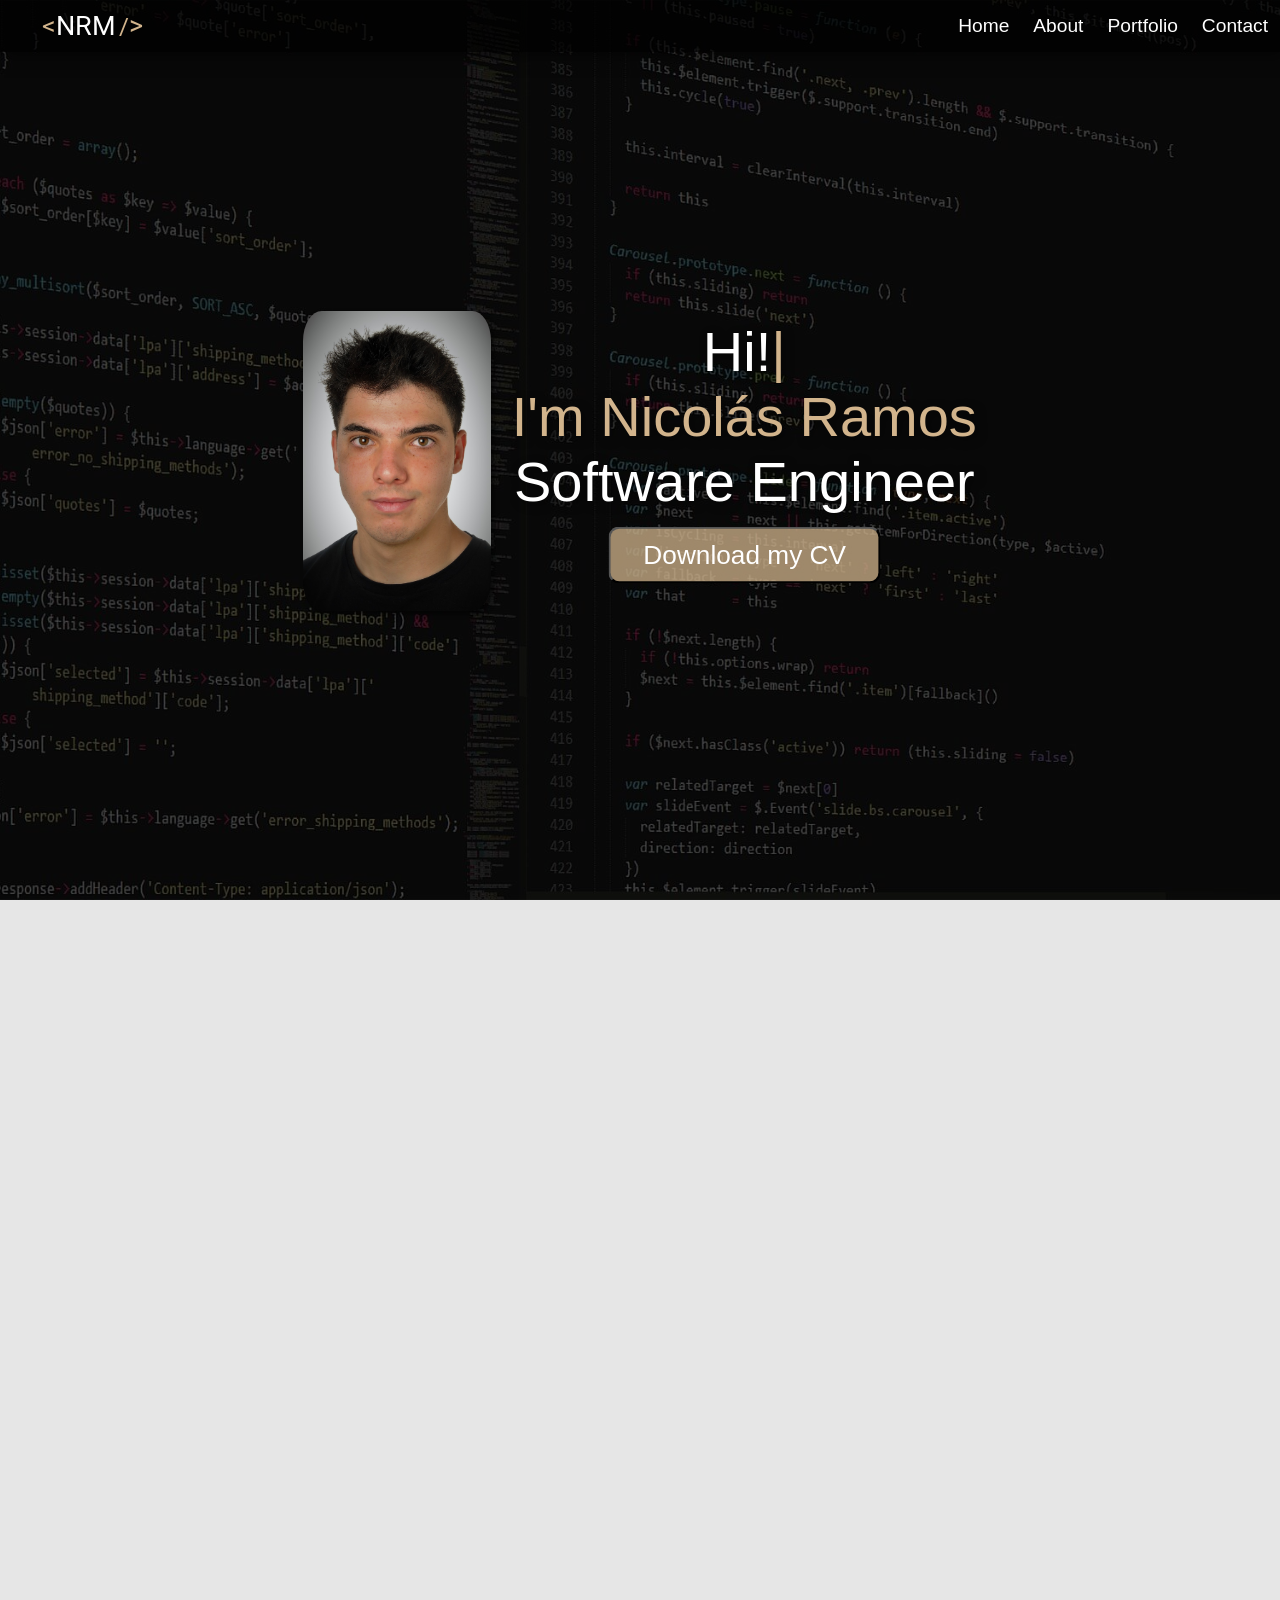
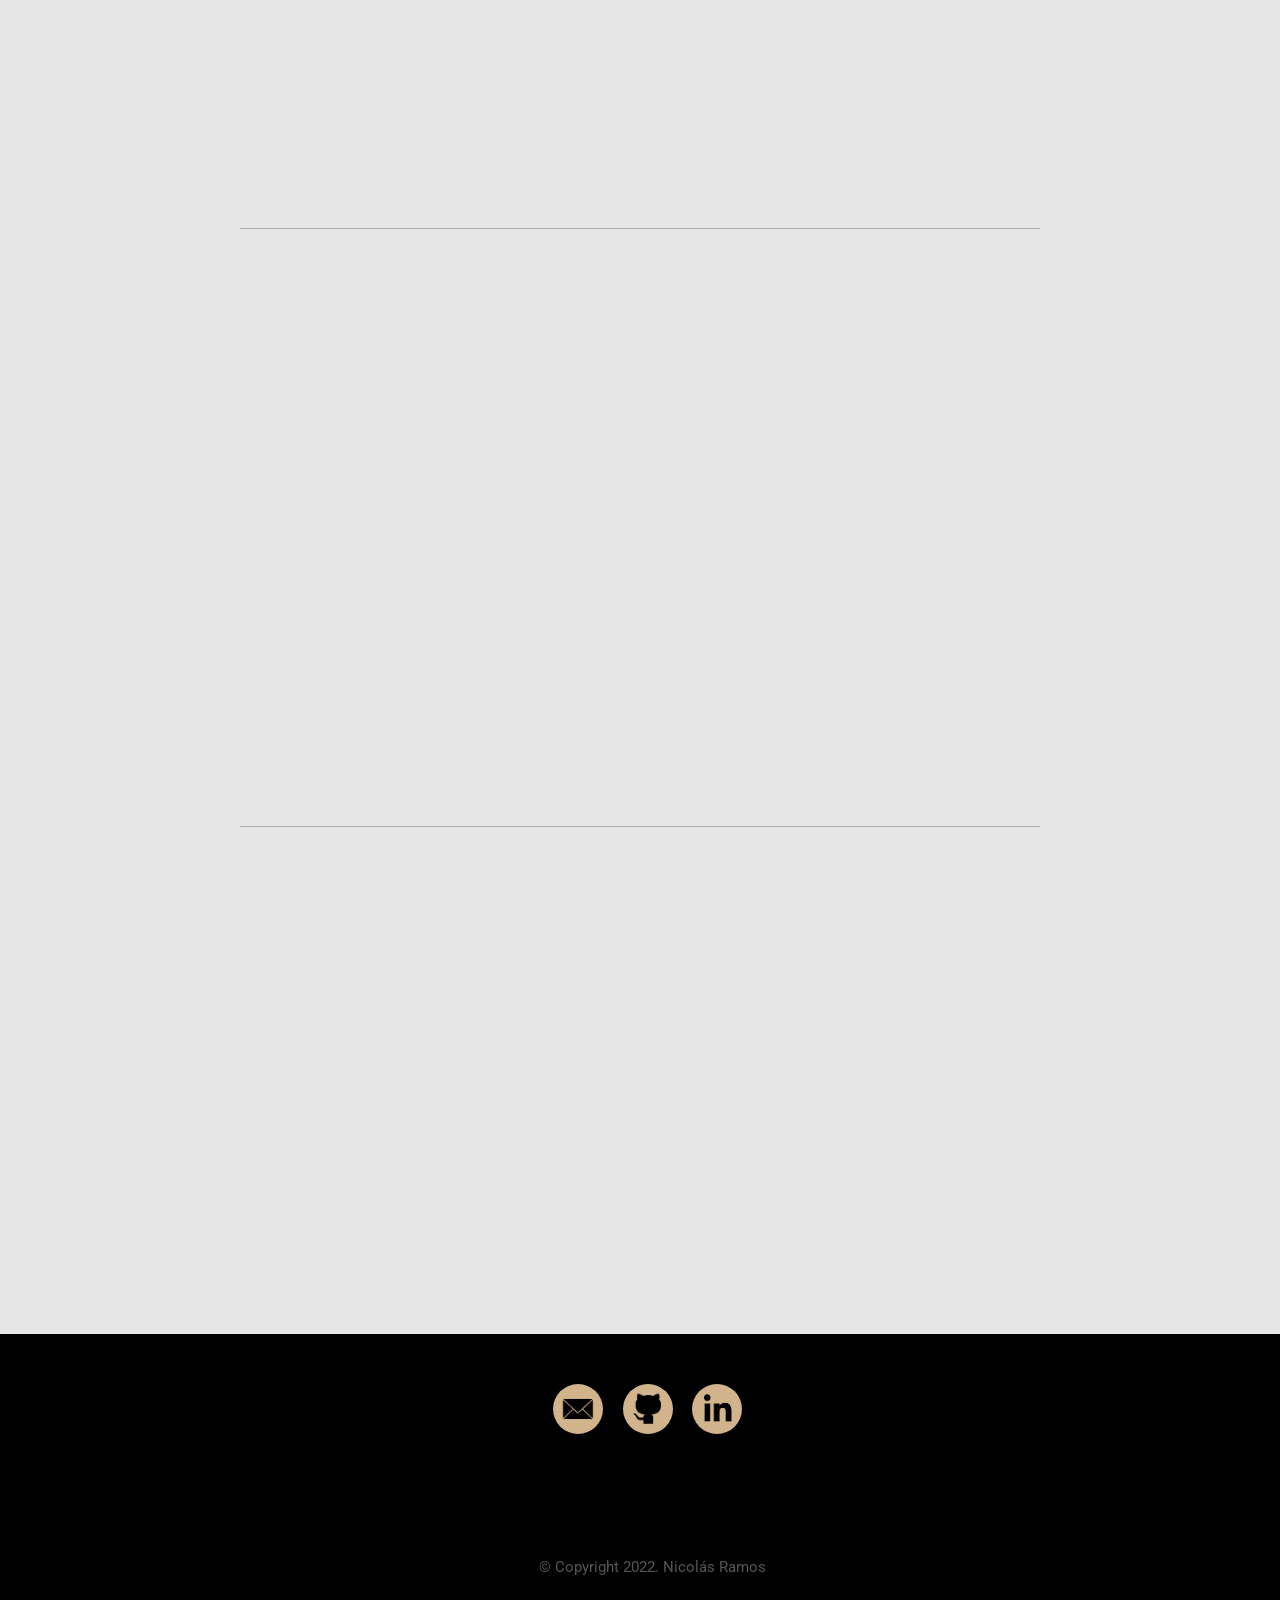
==== index.html @ fc800780 "Update index.html" ====
<!DOCTYPE html>
<html lang="eng">
    <head>
        <title>Nicolás Ramos / Sofware Engineer</title>
        <meta charset="UTF-8">
        <meta name="viewport" content="width=device-width, initial-scale=1.0">
        <link href="style.css" rel="stylesheet">
        <link href="https://unpkg.com/aos@2.3.1/dist/aos.css" rel="stylesheet">
        <link href="https://cdnjs.cloudflare.com/ajax/libs/font-awesome/5.13.0/css/all.min.css" rel="stylesheet">
    </head>
    <body>
        <header data-aos="fade-down">
            <div class="container">
                <p class="logo"><a href="#"><stan class="mainColor">&lt;</stan>NR<stan class="letterSeparator">M</stan><stan class="mainColor"><stan class="fontChanger">/</stan>&gt;</stan> </a></p>
                <div class="toggleMenu">
                  <img id="bars" src="./assets/skillLogos/barras.png" alt="barras pensalas">
                </div>
                <nav>
                    <a href="#">Home</a>
                    <a href="#about">About</a>
                    <a href="#portfolio">Portfolio</a>
                    <a href="#contact">Contact</a>
                </nav>
            </div>
        </header>
        
        <section id="home" class="home">
            <div class="homeBackground"></div>
            <picture data-aos="fade-down">
                <source type="image/webp" srcset="./assets/pictures/profilePicture.webp" />
                <source type="image/jpeg" srcset="./assets/pictures/profilePicture.jpg" />
                <img class="homeProfilePicture" alt="Profile Picture" />
            </picture>
            <div data-aos="fade-down" class="homeText">
                <h1><span class="typed"></span><br><stan class="mainColor">I'm Nicolás Ramos</stan><br>Software Engineer<br></h1>
                <form action="" target="_blank">
                    <button id="CVButton">Download my CV</button>
                </form>
            </div>
        </section>
        
        <section data-aos="fade-down" id="about" class="about">
            <div class="container">
                <h2>About me</h2>
                <div class="aboutGrid">
                    <div class="aboutText">
                        <h3><br>I'm Nicolás Ramos Mignone a Software Engineering Student</h3>
                        <p>
                            I'm a Software Engineering student with experience on many different programming languages such as Python or C# and have professional experience on FrontEnd Web developing as freelance.
                            <br><br> I am always seeking to improve my skills and continue growing professionally in order to make valuable contributions at the working team I am part of.
                        </p>
                        <h3><br>Languages:<br><br></h3>
                        <div class="languagesGrid">
                            <img id="espFlag" src="./assets/skillLogos/España.png" alt="Spanish Flag">
                            <p>SPANISH &#160;--&#160; NATIVE</p>
                            <img id="engFlag" src="./assets/skillLogos/Inglesa.jpg" alt="English Flag">
                            <p>ENGLISH &#160;--&#160; C1</p>
                            <img id="catFlag" src="./assets/skillLogos/cataluña.png" alt="Catalan Flag">
                            <p>CATALAN &#160;--&#160; NATIVE</p>
                        </div>
                    </div>
                    <div class="aboutColumn">
                        <h3>&#13;Knowledge on:</h3>
                        <div class="aboutSkills">
                            <div class="skillItem">
                                <img class="skillLogo" id="skillLogo1" src="./assets/skillLogos/CSS3.png" alt="CSS3 Logo"/>
                                <div class="skillName">CSS</div>
                            </div>
                            <div class="skillItem">
                                <img class="skillLogo" id="skillLogo2" src="./assets/skillLogos/html.png" alt="HTML Logo"/>
                                <div class="skillName">&#160;HTML</div>
                            </div>
                            <div class="skillItem">
                                <img class="skillLogo" id="skillLogo3" src="./assets/skillLogos/JavaScript.png" alt="JavaScript Logo"/>
                                <div class="skillName">&#160;JS</div>
                            </div>
                            <div class="skillItem">
                                <img class="skillLogo" id="skillLogo4" src="./assets/skillLogos/Csharp.png" alt="Csharp Logo"/>
                                <div class="skillName">&#160;C#</div>
                            </div>
                            <div class="skillItem">
                                <img class="skillLogo" id="skillLogo5" src="./assets/skillLogos/Python.png" alt="Python Logo"/>
                                <div class="skillName">Python</div>
                            </div>
                            <div class="skillItem">
                                <img class="skillLogo" id="skillLogo6" src="./assets/skillLogos/Java.png" alt="Java Logo"/>
                                <div class="skillName">Java</div>
                            </div>
                            <div class="skillItem">
                                <img class="skillLogo" id="skillLogo7" src="./assets/skillLogos/c++.png" alt="CPlusPlus Logo"/>
                                <div class="skillName">&#160;C++</div>
                            </div>
                            <div class="skillItem">
                                <img class="skillLogo" id="skillLogo8" src="./assets/skillLogos/MySQL.png" alt="MySQL Logo"/>
                                <div class="skillName">&#160;MySQL</div>
                            </div>
                            <div class="skillItem">
                                <img class="skillLogo" id="skillLogo9" src="./assets/skillLogos/GitHub.png" alt="GitHub Logo"/>
                                <div class="skillName">GitHub</div>
                            </div>
                        </div>
                    </div>
                </div>
            </div>
        </section>          
        <div class="sectionDivisor"><div class="line"></div></div>
        <section data-aos="fade-down" id="portfolio">
            <div class="container">
              <h2>Portfolio</h2>
              <h3><br>Here you can see some projects I have recently worked on.<br><br></h3>
              <div class="portfolioGrid">
                <div class="portfolioItem">
                  <picture>
                    <source type="image/jpeg" srcset="./assets/pictures/EDAGame.JPG" />
                    <img class="portfolioImg" alt="portfolio item" />
                  </picture>
                  <div class="portfolioDescription">
                    <h3 class="portfolioDescriptionTitle">Pandemic FIB 2021</h3>
                    <p class="portfolioDescriptionText">
                      Advanced Algorithms Project: C++.
                    </p>
                    <div class="buttonsContainer">
                      <a
                        class="button"
                        href="https://jutge.org/problems/P41108_en"
                        target="_blank"
                        rel="noopener noreferrer"
                      >
                        <i class="fas fa-globe-americas"></i> Website
                      </a>
                      <a
                        class="button"
                        href="https://github.com/Lmntalx/juego_eda"
                        target="_blank"
                        rel="noopener noreferrer"
                      >
                        <i class="fab fa-github"></i> Repository
                      </a>
                    </div>
                  </div>
                </div>
                <div class="portfolioItem">
                  <picture>
                    <source type="image/jpeg" srcset="./assets/pictures/TR1.jpg" />
                    <img class="portfolioImg" alt="portfolio item" />
                  </picture>
                  <div class="portfolioDescription">
                    <h3 class="portfolioDescriptionTitle">Phone Hacking</h3>
                    <p class="portfolioDescriptionText">
                      Phone Hacking: Arduino, Metasploit.
                    </p>
                    <div class="buttonsContainer">
                      <a
                        class="button"
                        href="./assets/files/TR_NicolásRamos.pdf"
                        target="_blank"
                        rel="noopener noreferrer"
                      >
                        <i class="fas fa-file"></i>file
                      </a>
                    </div>
                  </div>
                </div>
                <div class="portfolioItem">
                  <picture>
                    <source type="image/jpeg" srcset="./assets/pictures/Hackathon2020.JPG" />
                    <img class="portfolioImg" alt="portfolio item" />
                  </picture>
                  <div class="portfolioDescription">
                    <h3 class="portfolioDescriptionTitle">Hackathon2020(TV3)</h3>
                    <p class="portfolioDescriptionText">
                      Web Application: MySQL, HTML, CSS.
                    </p>
                    <div class="buttonsContainer">
                      <a
                        class="button"
                        href="https://www.fib.upc.edu/ca/la-marato/edicions-anteriors/la-marato-2020"
                        target="_blank"
                        rel="noopener noreferrer"
                      >
                        <i class="fas fa-globe-americas"></i> Website
                      </a>
                      <a
                      class="button"
                      href="https://github.com/Lmntalx/Hackathon2020"
                      target="_blank"
                      rel="noopener noreferrer"
                    >
                      <i class="fab fa-github"></i> Repository
                    </a>
                    </div>
                  </div>
                </div>
              </div>
            </div>
          </section>
        <div class="sectionDivisor"><div class="line"></div></div>
        <section data-aos="fade-down" id="contact" class="contact">
            <div class="container">
                <h2>Contact</h2>
                <h3><br>Contact me for more info!</h3>
                <div class="contactMainZone">
                    <h4>EMAIL</h4>
                    <p>nicolasramosmignone@gmail.com
                        <form action="" target="_blank">
                            <button id="CVButton2">Download my CV</button>
                        </form>
                    </p>
                </div>
            </div>
        </section>

        <footer>
            <div class="container">
              <a href="mailto:nicolasramosmignone@gmail.com" target="_blank">
                <img src="./assets/skillLogos/eMail.png" alt="eMail Logo">
              </a>
              <a href="https://github.com/Lmntalx" target="_blank">
                <img src="./assets/skillLogos/GitHub2-removebg-preview.png" alt="Github Logo">
              </a>
              <a href="https://linkedin.com/in/nicolás-ramos-mignone-173822249" target="_blank">
                <img src="./assets/skillLogos/linkedIn2.png" alt="LinkedIn Logo">
              </a>
              <p>&copy; Copyright 2022. Nicolás Ramos</p>
            </div>
        </footer>
        <script src="./scripts/typedLibrary.js"></script>
        <script src="./scripts/typing.js"></script>
        <script src="./scripts/gsapAnimationsLibrary.js"></script>
        <script src="./scripts/logoAnimation.js"></script>
        <script src="./scripts/index.js"></script>
        <script src="https://unpkg.com/aos@2.3.1/dist/aos.js"></script>
        <script>
          AOS.init();
        </script>
    </body>
</html>
---- style.css ----
/*Styles*/
@import url("https://fonts.googleapis.com/css?family=Roboto:300,400,500,700");
*{
    box-sizing: border-box;
    margin: 0;
    padding: 0;
    flex-wrap: wrap;
}

html{
    scroll-behavior: smooth;
    background-color: rgb(230, 230, 230);
}

/* #region generalAspects */
body{
    font-family: 'Consolas', sans-serif;
}

h1{
    font-size: 3.5em;
    text-shadow: 3px 3px 10px rgba(0, 0, 0, 0.5);
    font-weight: lighter;
}
h2{
    font-family: 'Roboto', sans-serif;
    font-size: 2.25em;
    color: #333;
    margin-left: 25px;
}
h3{
    font-family: 'Roboto', sans-serif;
    font-size: 1.75em;
    color: #444;
    margin-left: 25px;
}
p{
    font-family: 'Roboto', sans-serif;
    font-size: 1.25em;
    color: #555;
    margin-left: 25px;
}

li{font-size: 1.25em;}
ul{list-style: none;}

button{
    font-size: 1.5em;
    font-family: 'consolas', sans-serif;
    padding: 10px 30px;
    border-radius: 10px;
    color: white;
    background-color: rgba(210, 180, 140, 0.75);
    filter: blur(50%);
}

button:hover{
    background-color: rgba(210, 180, 140, 1);
    box-shadow: 3px 3px 10px rgba(0, 0, 0, 0.6);
    cursor: pointer;
}

.container{
    max-width: 1400px;
    width: 100%;
    display: inherit;
    justify-content: inherit;
    margin: 0 auto;
    /*padding: 0 20px;*/
}

.mainColor{
    color: tan;
    font-weight: normal;
}

/* #endregion */
/* #region header */

header{
    background-color: rgba(0, 0, 0, 0.7);
    box-shadow: 4px 4px 15px rgba(0, 0, 0, 0.5);
    position: fixed;
    width: 100%; 
    z-index: 100;
}

header nav{
    display: flex;
    flex-direction: row;
    text-align: center;
    font-size: 1.2em;
    padding-bottom: 0px;
}

header .container{
    display: flex;
    flex-direction: row;
    justify-content: space-between;     
    align-items: center;
}

.toggleMenu{
    display: none;
}

.toggleMenu Img{
    max-width: 25px;
}

header a{
    padding: 5px 12px;
    text-decoration: none;
    color: white;
}

header .container .logo{
    margin: 0;
    padding: 10px 30px;
    font-size: 1.7em;
}

.letterSeparator{
    letter-spacing: 0.1em;
}

.fontChanger{
    font-family: 'Roboto';
    font-size: 0.9em;
}


header a:hover{
    color: tan;
}

/* #endregion */
/* #region home */
.home{
    min-height: 100vh;
    display: flex;
    padding: 30px;
    justify-content: center;
    align-items: center;
    background: rgba(0, 0, 0, 0.7);
    position: relative;
}

.homeBackground{
    background-image: url(./assets/pictures/bg.jpg);
    background-attachment: fixed;
    background-size: cover;
    background-position: center;
    height: 100%;
    width: 100%;
    position: absolute;
    z-index: -1;
}

.homeProfilePicture{
    height: 300px;
    border-radius: 10%;
    margin-right: 5px; 
    margin-top: 25px;
    box-shadow: 3px 3px 5px rgba(0, 0, 0, 0.6);
} 

.home h1{
    font-family: 'Consolas', sans-serif;
    
}

.homeText{
    color: white;
    text-align: center;
    margin-left: 1em;
}

.home button{
    margin-top: 15px;
    padding-left: 30px;
}
/* #endregion */
/* #region about */

section[id="about"]{
    scroll-margin-top: -1px; 
}

.about{
    padding-top: 90px;
}

.aboutGrid{
    display: grid;
    grid-template-columns: 1fr 1fr;
    gap: 20px;
}

.aboutText{
    text-align: left;
    padding-right: 80px;
    line-height: 35px;
    margin: 20px 0px;
}

.languagesGrid{
    display: grid;
    grid-template-columns: 0.1fr 0.5fr;
    gap: 25px;
    font-size: 1.2em;
    line-height: 27.5px;
    margin-left: 20px;
    font-weight: bold;
}

.languagesGrid img{
    max-height: 25px;
    max-width: 50px;
}

.aboutColumn{
    padding-top: 55px;
    padding-left: 50px;
}

.aboutSkills{
    display: grid;
    grid-template-columns: 0.4fr 0.4fr 0.5fr;
    gap: 10px;
    column-gap: 7.5px;
}

.skillItem{
    font-size: 65px;
    color: var(--grey);
    padding: 35px;
    transition: all 0.3s;
    min-width: 130px;
    height: 180px;
}

.skillItem img{
    max-height: 75px;
    max-width: 100px;
}

.skillName{
    font-size: 0.4em;
    color: #555;
    text-align: left;
}

.sectionDivisor{
    padding-top: 31px;
    margin-bottom: 100px;
    display: flex;
    justify-content: center;
    align-items: center;
}

.line{
    margin-top: 75px;
    height: 1px;
    width: 800px;
    background-color: rgba(0, 0, 0, 0.25);
}
/* #endregion */
/* #region portfolio */

section[id="portfolio"]{
    scroll-margin-top: 100px; 
}

.portfolioGrid{
    display: grid;
    grid-template-columns: 1fr 1fr 1fr;
    gap: 60px;
}
  
.portfolioItem{
    background: white;
    position: relative;
    object-fit: cover;
    overflow: hidden;
    border-radius: 10px;
}

.portfolioImg{
    width: 100%;
    height: 100%;
    object-fit: cover;
    display: block;
    transition: 1s;
    border-radius: 10px;
    max-height: 250px;
}

.portfolioDescription{
    padding: 50px;
    position: absolute;
    background-color: rgba(0, 0, 0, 0.7);
    top: 300px;
    height: 100%;
    width: 100%;
    opacity: 0;
    transition: 0.5s;
    border-radius: 10px;
    z-index: 100;
    display: flex;
    justify-content: center;
    flex-direction: column;
}

.portfolioItem:hover .portfolioDescription{
    transition: 0.5s;
    visibility: visible;
    opacity: 1;
    border-radius: 10px;
    transform: translateY(-300px);
}

.portfolioItem:hover .portfolioImg{
    transition: 1s;
    border-radius: 10px;
    transform: scale(1.3);
}

.portfolioDescriptionTitle{
    color: white;
}

.portfolioDescriptionText{
    margin: 20px 0;
    color: white;
    font-size: 1.2em;
}

.buttonsContainer{
    display: flex;
    border-radius: 10px;
}

.button{
    font-family: 'consolas', sans-serif;
    text-decoration: none;
    background: tan;
    color: #f5f5f5;
    padding: 5px 10px;
    display: inline-block;
    margin: auto;
    border-radius: 10%;
}

.button:hover{
    color: tan;
    background-color: #333;
}
  
/* #endregion */
/* #region contact */

section[id="contact"]{
    scroll-margin-top: 40px;
    padding-top: 50px;
}

.contact{
    margin-top: 100px;
}

.contact h4{
    font-family: 'Consolas', sans-serif;
    text-align: center;
    font-size: 1.5em;
    margin-top: 25px;
    margin-bottom: 20px;
}

.contact p{
    font-family: 'Roboto', sans-serif;
    text-align: center;
    /*margin-bottom: 290px;*/
}

.contactMainZone{
    display: grid;
    padding: 30px;
    justify-content: center;
    align-items: center;
    margin-bottom: 20px;
}

.contact button{
    font-size: 1.25em;
    font-family: 'consolas', sans-serif;
    background-color: #333;
    color: tan;
    margin-top: 25px;
    margin-left: 60px;
    transition: 1s;
}

.contact button:hover{
    background-color: tan;
    color: #333;
    transition: 1s;
    border-radius: 10px;
    transform: scale(1.1);
}

/* #endregion */
/* #region footer */

footer{
    background-color: black;
    padding-top: 170px;
    text-align: center;
    justify-content: center;
    align-items: center;
}

footer a{
    text-decoration: none;
}

footer img{
    background-color: tan;
    max-height: 50px;
    border-radius: 50%;
    transform: translateY(-120px);
    margin-left: 15px;
    transition: 0.5s;
}

footer img:hover{
    background-color: #777;
    transform: translateY(-130px);
    transition: 0.5s;
}

footer p{
    padding-bottom: 30px;
    font-size: 0.95em;
}
/* #endregion */
@media(max-width: 991px){

    h2, h3, p{margin-left: 25px;margin-right: 20px;}

    .container{
        padding: 0 20px;
    }

    .toggleMenu{
        display: flex;
        z-index: 100;
    }

    .visible {
        display: flex;
        transform: translateX(0);
        opacity: 1;
        transition: 0.5s;
    }    

    header .container .logo{
        padding: 10px 0px;
    }

    header nav{
        position: absolute;
        width: 100vw;
        height: 100%;
        flex-direction: column;
        background: rgba(0, 0, 0, 1);
        font-size: 30px;
        margin: 0 -20px;
        z-index: 100;
        transform: translateX(100%);
        opacity: 0;
        transition: 0.5s;
        font-size: 1.3em;
        justify-content: center;
       /* display: none;*/
    }

    .visible{
        display: flex;
        transform: translateX(0);
        opacity: 1;
        transition: all 0.5s;
    }

    .home{
        flex-direction: column;
    }

    .homeProfilePicture{
        margin-bottom: 30px;
        margin-right: 0;
    }

    .aboutText{
        padding-right: 20px;
    }

    .aboutColumn{
        padding-top: 55px;
        padding-left: 20px;
    }
    
    .languagesGrid p{
        margin-right: 0px;
        padding-right: 0px;
        width: 100%;
    }

    .aboutGrid, .portfolioGrid{
        grid-template-columns: 1fr;
    }
    
}

@media(max-width: 767px){
    .homeBackground{
        background-image: url(./assets/pictures/bg_responsive.webp);
        background-attachment: fixed;
        background-size: cover;
        background-position: center;
        width: 100%;
    }
}

@media(max-width: 570px){

    .languagesGrid{
        margin-left: 10vh;
    }

    .languagesGrid p{
        max-width: 130px;
    }

    .languagesGrid img{
        margin-top: 15px;
    }
}

@media(max-width: 500px){

    .aboutSkills{
        grid-template-columns: 1fr 1fr;
    }

    .portfolioDescription{
        padding: 0px 20px;
        text-align: center;
    }

    .portfolioDescriptionTitle{
        font-size: 20px;
    }

    .portfolioDescriptionText{
        font-size: 17.5px;
        margin: 5px;
        color: white;
    }
}
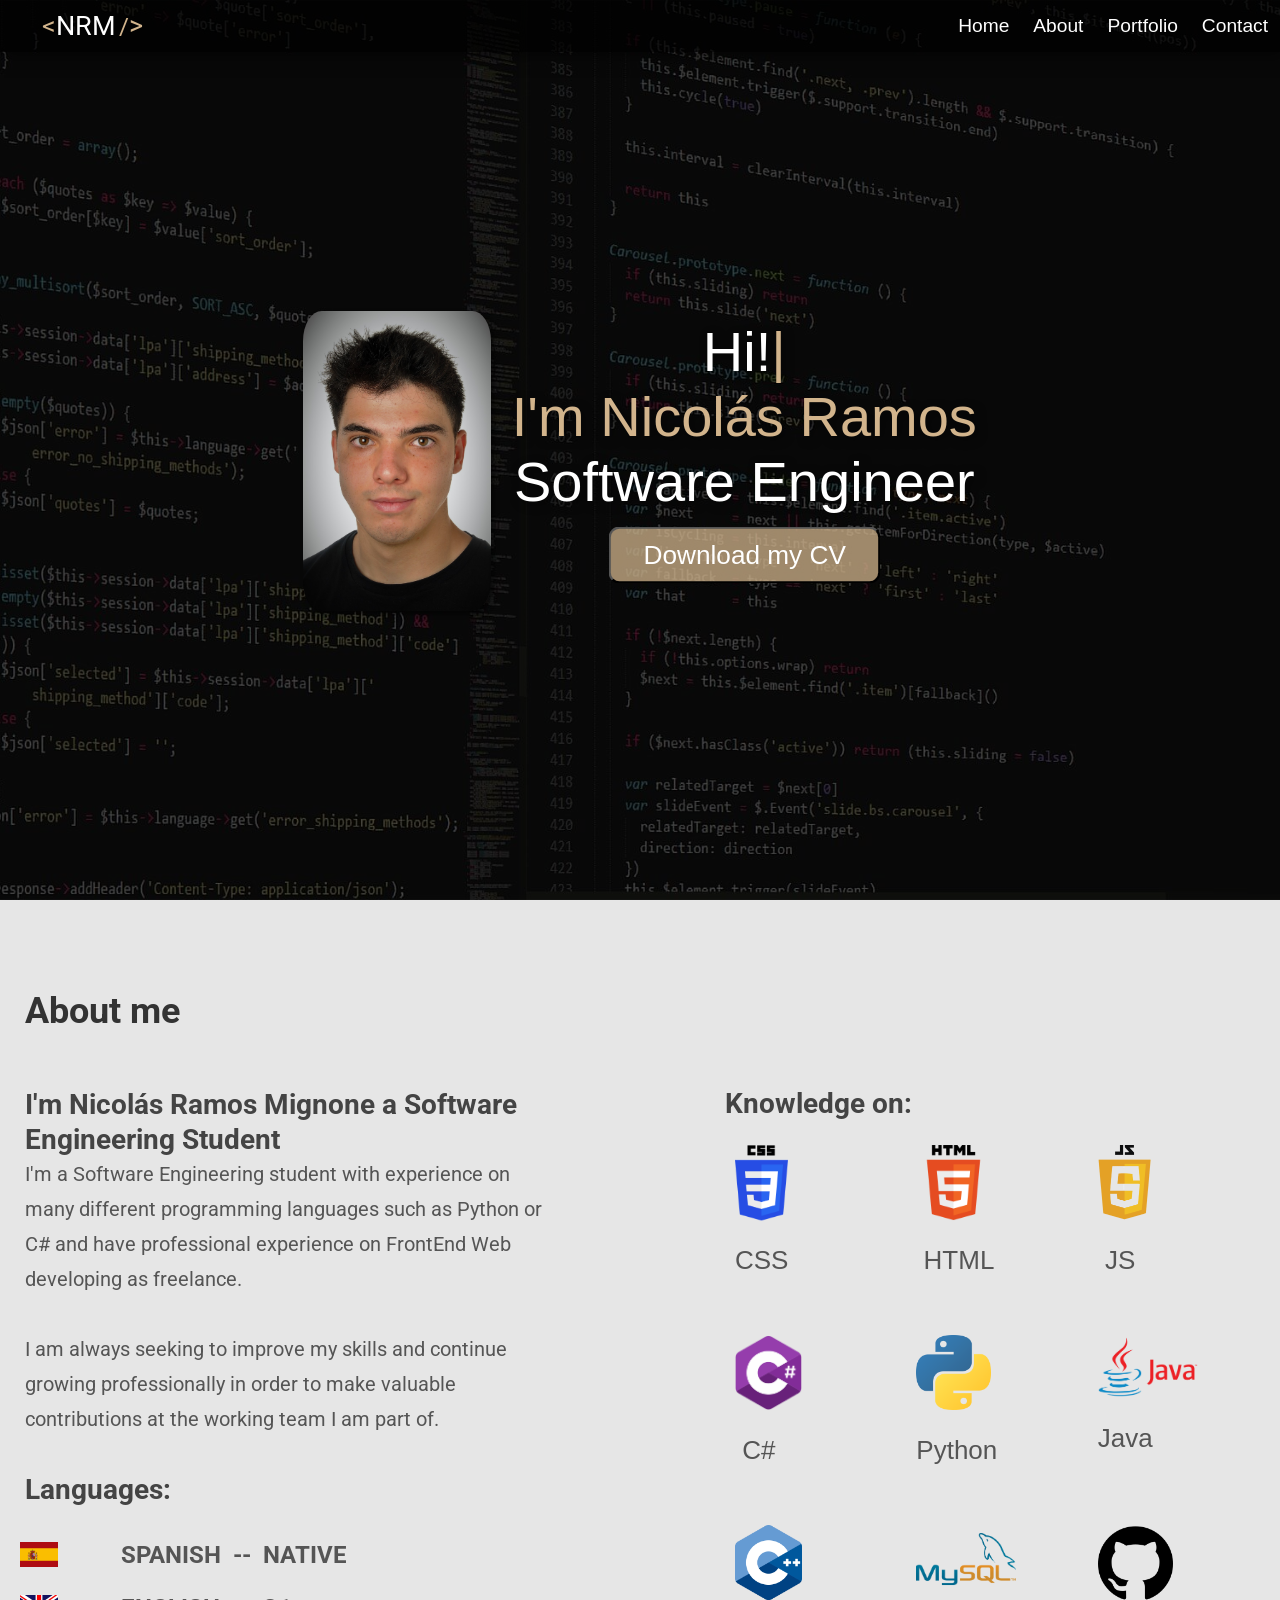
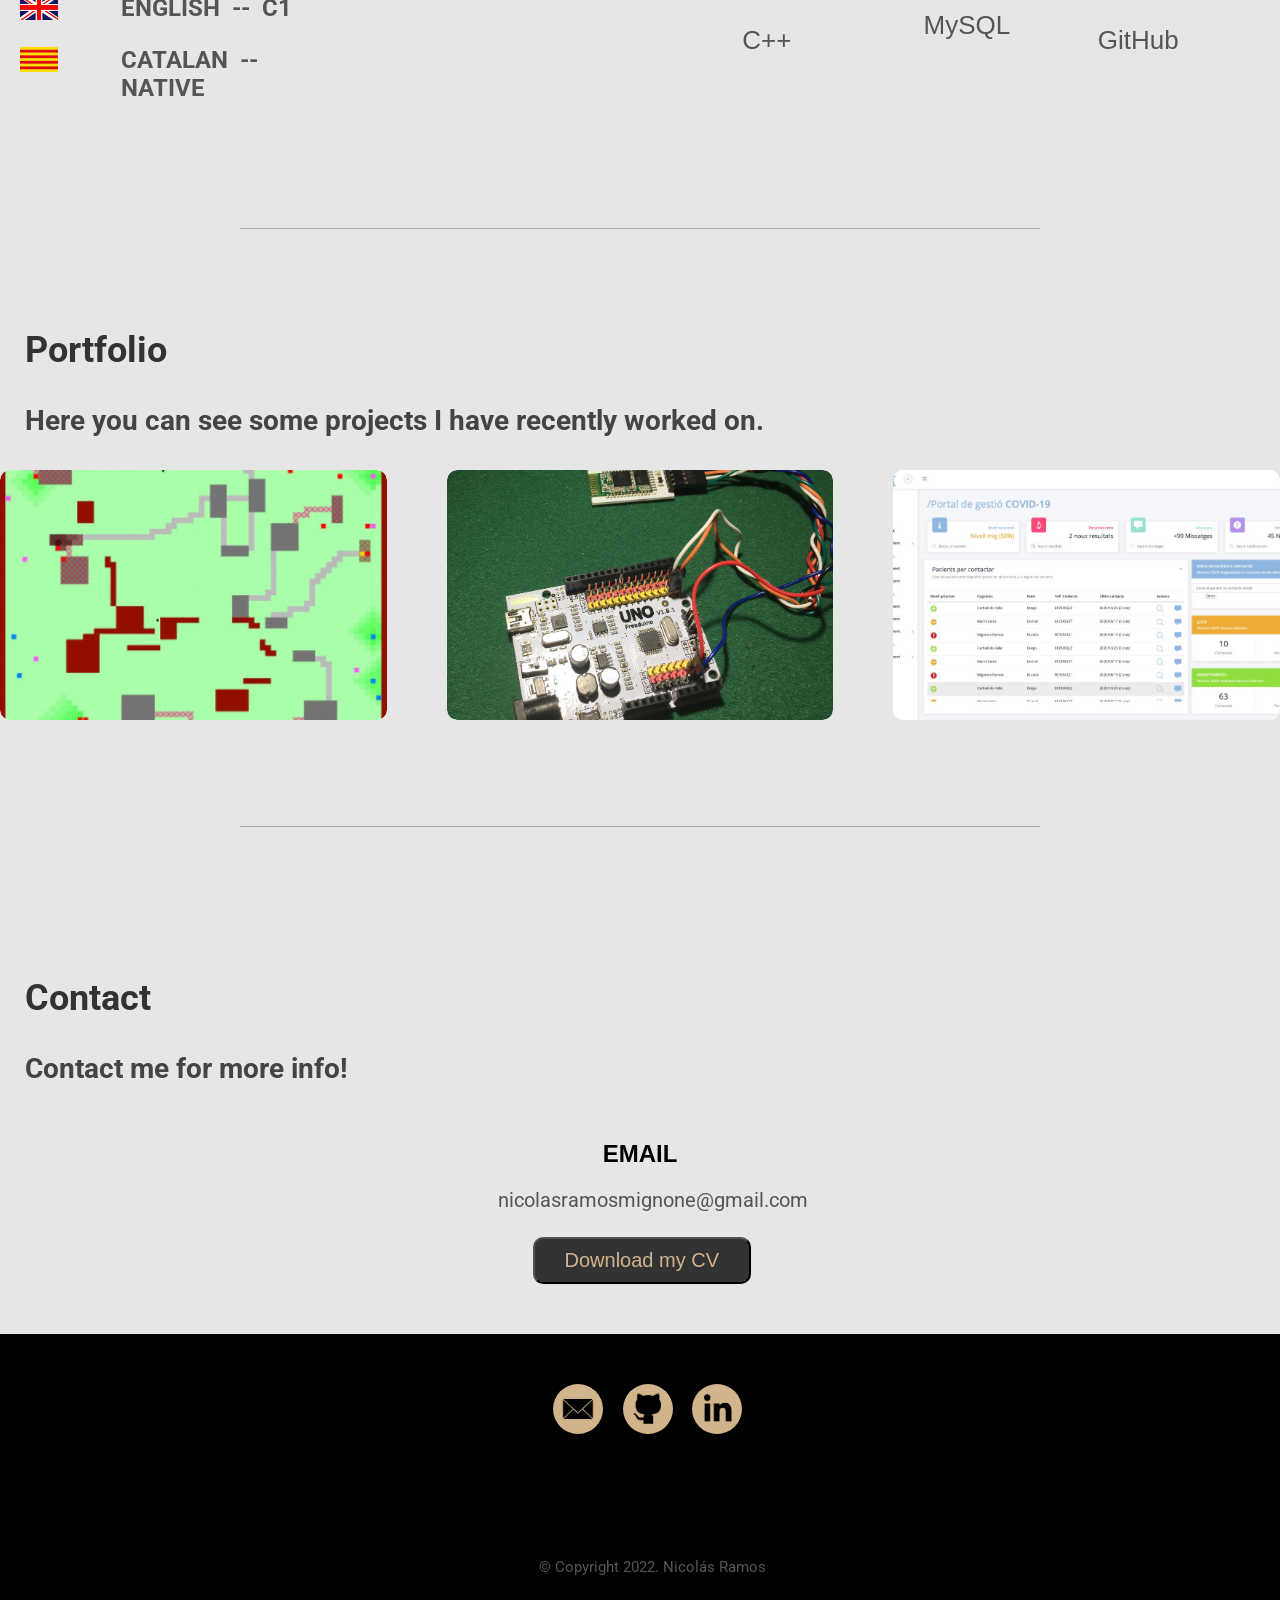
==== commit 64a1646e: "Logo icon upload" ====
--- a/index.html
+++ b/index.html
@@ -7,6 +7,7 @@
         <link href="style.css" rel="stylesheet">
         <link href="https://unpkg.com/aos@2.3.1/dist/aos.css" rel="stylesheet">
         <link href="https://cdnjs.cloudflare.com/ajax/libs/font-awesome/5.13.0/css/all.min.css" rel="stylesheet">
+        <link rel="icon" type="image/png" href="./assets/skillLogos/logoTitle.png">
     </head>
     <body>
         <header data-aos="fade-down">
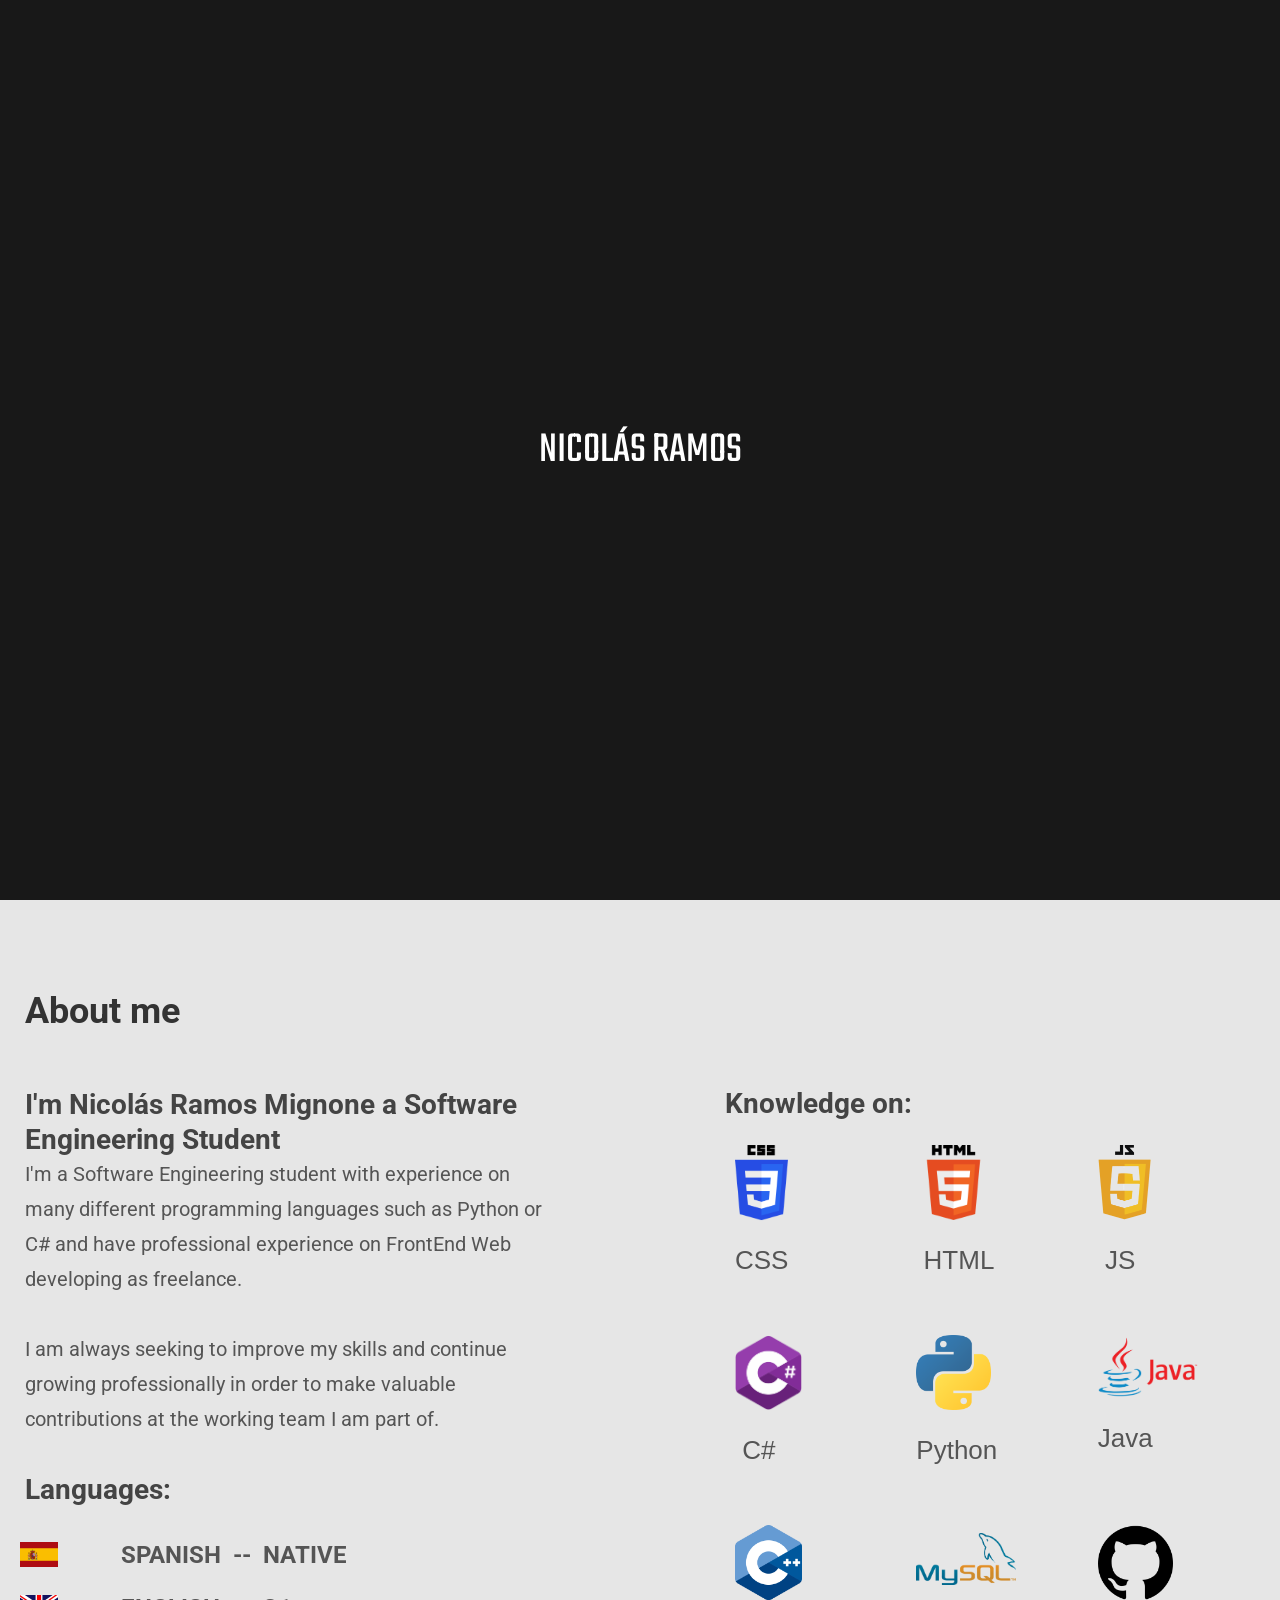
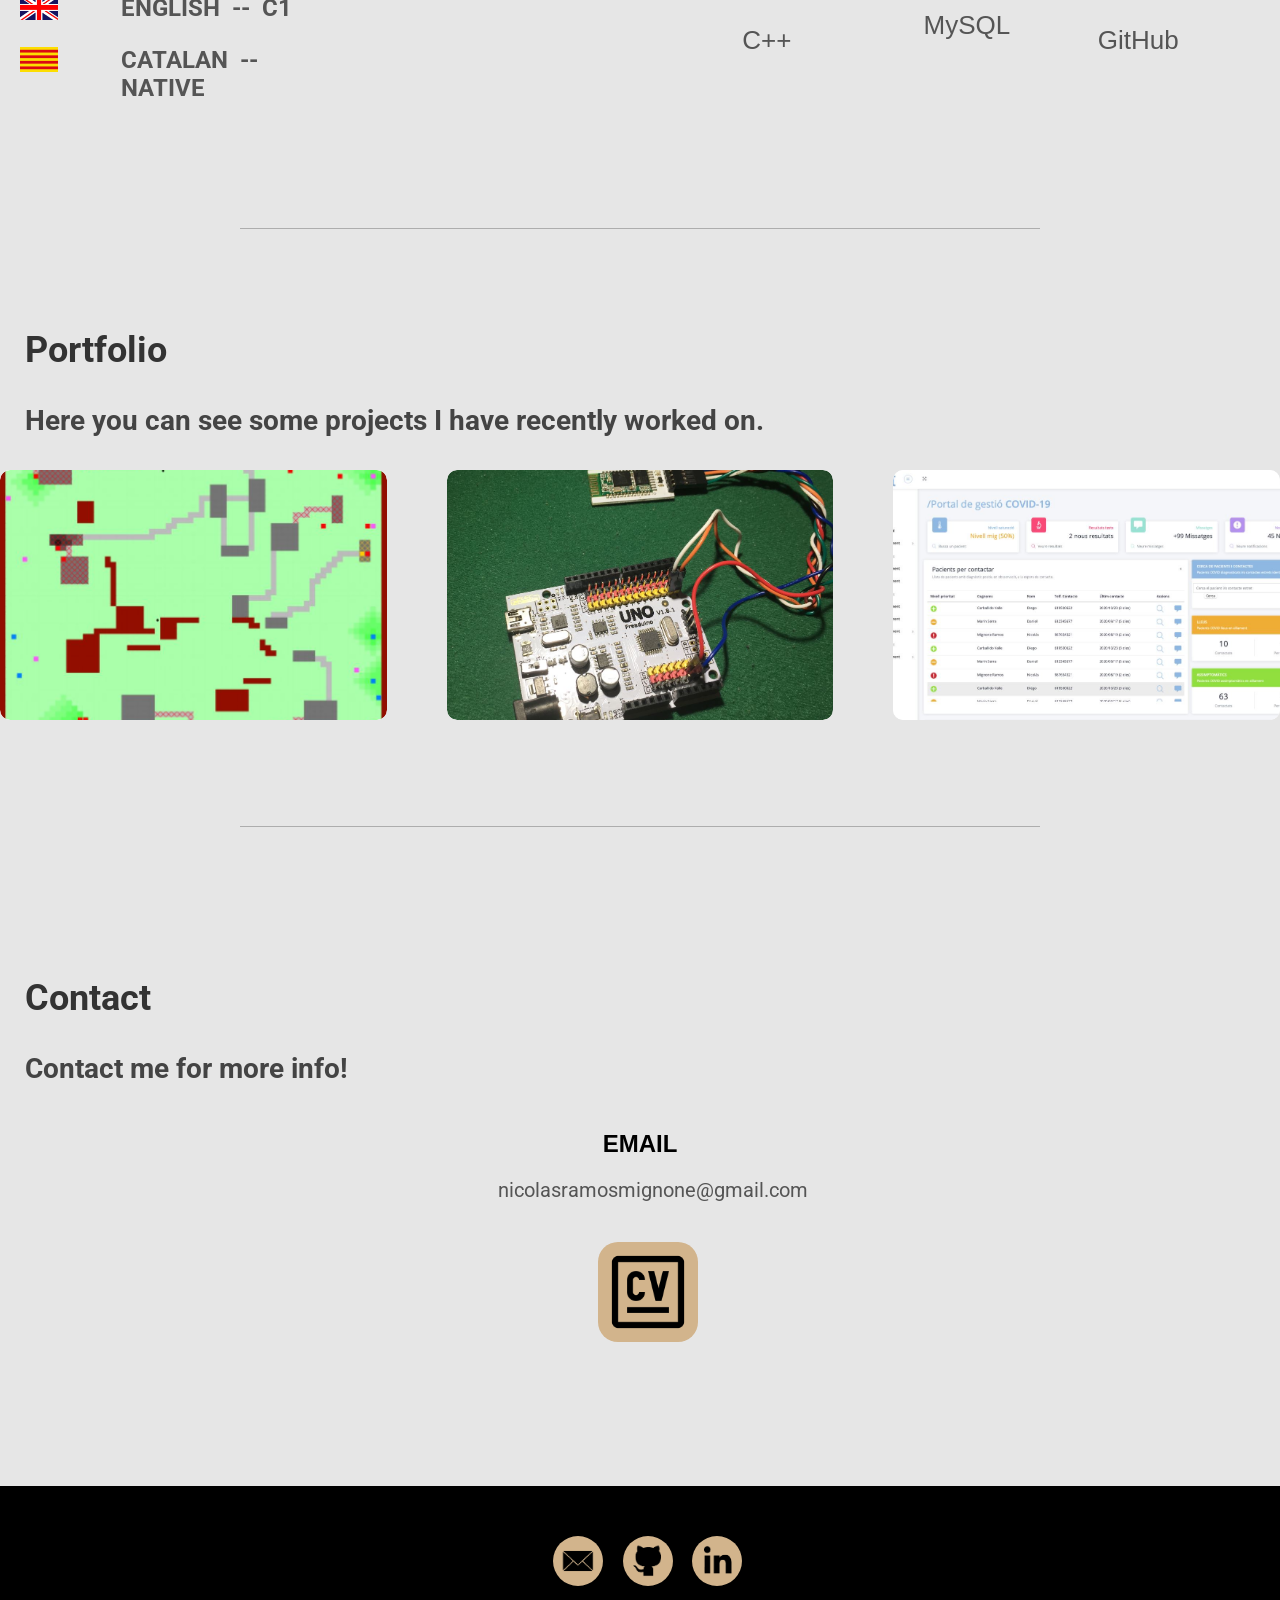
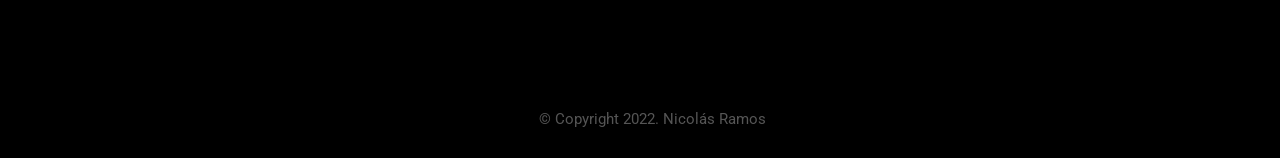
==== commit 361db09e: "Add files via upload" ====
--- a/index.html
+++ b/index.html
@@ -1,43 +1,65 @@
 <!DOCTYPE html>
 <html lang="eng">
     <head>
-        <title>Nicolás Ramos / Sofware Engineer</title>
+        <title>Nicolás Ramos / Software Engineer</title>
         <meta charset="UTF-8">
         <meta name="viewport" content="width=device-width, initial-scale=1.0">
         <link href="style.css" rel="stylesheet">
         <link href="https://unpkg.com/aos@2.3.1/dist/aos.css" rel="stylesheet">
         <link href="https://cdnjs.cloudflare.com/ajax/libs/font-awesome/5.13.0/css/all.min.css" rel="stylesheet">
-        <link rel="icon" type="image/png" href="./assets/skillLogos/logoTitle.png">
+        <link rel="stylesheet" href="https://fonts.googleapis.com/css?family=Teko">
+        
     </head>
-    <body>
+    <body id="body" class="scroll-disabled">
+      <div id="preloader">
+        <p class="hidden" id="preloader-text">NICOLÁS RAMOS
+        </p>
+        <svg id="signature" width="230" height="190" viewBox="0 0 140 100" fill="none" xmlns="http://www.w3.org/2000/svg">
+          <path id="path1" d="M72.0849 39.1288C74.4711 37.6971 75.1212 30.5102 75.4339 28.1486C76.0439 23.5419 76.4369 18.6001 75.2966 14.0391C73.989 8.80863 71.1762 12.0217 69.5595 15.4116C62.5691 30.0689 57.8857 46.104 52.2382 61.3088C47.9629 72.8193 43.8948 85.1069 35.0268 93.9749" stroke="#D2B48C" stroke-width="3" stroke-linecap="round"/>
+          <path id="path2" d="M71.5908 38.6347C74.5522 38.6347 76.0378 34.2061 76.0378 31.7172C76.0378 30.1395 74.4866 29.3175 73.183 30.2349C71.5905 31.3555 70.8593 33.2745 70.4928 35.0662C69.7842 38.5307 73.85 41.217 76.6417 38.5249C77.7522 37.4541 80.8683 32.2646 82.0769 34.6819C83.0377 36.6035 84.2576 39.9152 87.018 38.1406C87.8848 37.5834 93.183 31.284 93.9355 32.7054C94.9533 34.628 95.5114 38.0783 98.3825 36.1642C100.829 34.5334 102.045 32.0304 104.449 34.4348C107.432 37.4179 110.75 36.2021 114.551 37.1524C115.16 37.3047 117.355 38.3613 115.484 37.8936C109.062 36.2879 100.684 38.782 94.3747 39.7053C80.2926 41.7661 66.5119 44.8409 52.2108 44.5366C44.0071 44.362 35.6426 42.8537 27.4505 43.8778C22.3275 44.5181 17.5695 45.9825 12.5723 47.0346C10.8077 47.4061 9.9917 47.2973 8.34494 47.062C5.14081 46.6043 8.4951 44.2384 9.82727 43.0543C13.0066 40.2282 16.3639 37.6951 19.6271 34.9564C21.4312 33.4422 23.0967 31.7887 24.7603 30.1251C24.9355 29.9499 26.4604 28.112 26.5995 28.8075C27.203 31.8248 24.7497 39.9072 29.8936 39.5955C36.0562 39.222 43.4004 32.115 47.7089 28.3133C54.1705 22.6119 59.8764 15.4321 64.1792 8" stroke="#D2B48C" stroke-width="3" stroke-linecap="round"/>
+          <path id="path3" d="M128.907 38.6347L129.896 39.623" stroke="#D2B48C" stroke-width="3" stroke-linecap="round"/>
+        </svg>
+      </div>
+
         <header data-aos="fade-down">
             <div class="container">
-                <p class="logo"><a href="#"><stan class="mainColor">&lt;</stan>NR<stan class="letterSeparator">M</stan><stan class="mainColor"><stan class="fontChanger">/</stan>&gt;</stan> </a></p>
+                <p class="logo"><a href="https://lmntalx.github.io"><stan class="mainColor">&lt;</stan>NR<stan class="letterSeparator">M</stan><stan class="mainColor"><stan class="fontChanger">/</stan>&gt;</stan> </a></p>
                 <div class="toggleMenu">
-                  <img id="bars" src="./assets/skillLogos/barras.png" alt="barras pensalas">
+                  <div class="toggleMenu-bars"></div>
                 </div>
                 <nav>
-                    <a href="#">Home</a>
-                    <a href="#about">About</a>
-                    <a href="#portfolio">Portfolio</a>
-                    <a href="#contact">Contact</a>
+                    <a class="header-element" href="#">HOME</a>
+                    <a class="header-element" href="#about">ABOUT</a>
+                    <a class="header-element" href="#portfolio">PORTFOLIO</a>
+                    <a class="header-element" href="#contact">CONTACT</a>
                 </nav>
             </div>
         </header>
         
         <section id="home" class="home">
             <div class="homeBackground"></div>
+            <div data-aos="fade-down" class="homeText">
+              <h1><span class="typed"></span><br><stan class="mainColor">I'm Nicolás Ramos</stan><br>Software Engineer<br></h1>
+              <div class="homeButtons">
+                <a href="mailto:nicolasramosmignone@gmail.com" target="_blank">
+                  <img src="./assets/skillLogos/eMail.png" alt="eMail Logo">
+                </a>
+                <a href="https://github.com/Lmntalx" target="_blank">
+                  <img src="./assets/skillLogos/GitHub2-removebg-preview.png" alt="Github Logo">
+                </a>
+                <a href="https://linkedin.com/in/nicolás-ramos-mignone-173822249" target="_blank">
+                  <img src="./assets/skillLogos/linkedIn2.png" alt="LinkedIn Logo">
+                </a>
+                <a href="" target="_blank">
+                  <img id="cv-icon" src="./assets/skillLogos/cv-icon.png" alt="LinkedIn Logo">
+                </a>
+              </div>
+
+            </div>
             <picture data-aos="fade-down">
-                <source type="image/webp" srcset="./assets/pictures/profilePicture.webp" />
-                <source type="image/jpeg" srcset="./assets/pictures/profilePicture.jpg" />
+                <source type="image/jpeg" srcset="./assets/pictures/ceuProfilePicture.jpg" />
                 <img class="homeProfilePicture" alt="Profile Picture" />
             </picture>
-            <div data-aos="fade-down" class="homeText">
-                <h1><span class="typed"></span><br><stan class="mainColor">I'm Nicolás Ramos</stan><br>Software Engineer<br></h1>
-                <form action="" target="_blank">
-                    <button id="CVButton">Download my CV</button>
-                </form>
-            </div>
         </section>
         
         <section data-aos="fade-down" id="about" class="about">
@@ -157,7 +179,7 @@
                         target="_blank"
                         rel="noopener noreferrer"
                       >
-                        <i class="fas fa-file"></i>file
+                        <i class="fas fa-file"></i> File
                       </a>
                     </div>
                   </div>
@@ -203,11 +225,11 @@
                 <div class="contactMainZone">
                     <h4>EMAIL</h4>
                     <p>nicolasramosmignone@gmail.com
-                        <form action="" target="_blank">
-                            <button id="CVButton2">Download my CV</button>
-                        </form>
-                    </p>
-                </div>
+                    </p>
+                    <a href="" target="_blank">
+                      <img id="cv-icon2" src="./assets/skillLogos/cv-icon.png" alt="LinkedIn Logo">
+                    </a>
+                  </div>
             </div>
         </section>
 
@@ -231,6 +253,12 @@
         <script src="./scripts/logoAnimation.js"></script>
         <script src="./scripts/index.js"></script>
         <script src="https://unpkg.com/aos@2.3.1/dist/aos.js"></script>
+        <script src="./scripts/loader.js"></script>
+        <script>
+          window.onload = function() {
+            window.scrollTo(0, 0);
+          };
+        </script>
         <script>
           AOS.init();
         </script>
--- a/style.css
+++ b/style.css
@@ -1,570 +1,790 @@
-/*Styles*/
 @import url("https://fonts.googleapis.com/css?family=Roboto:300,400,500,700");
-*{
-    box-sizing: border-box;
-    margin: 0;
-    padding: 0;
-    flex-wrap: wrap;
-}
-
-html{
-    scroll-behavior: smooth;
-    background-color: rgb(230, 230, 230);
-}
+@import url('https://fonts.googleapis.com/css2?family=Montserrat:wght@300&display=swap');
+* {
+  box-sizing: border-box;
+  margin: 0;
+  padding: 0;
+  flex-wrap: wrap;
+}
+
+
+html {
+  scroll-behavior: smooth;
+  background-color: rgb(230, 230, 230);
+}
+
+/* #region preloader*/
+.scroll-disabled{
+    overflow: hidden;
+}
+
+#preloader {
+  background-color: #181818;
+  height: 100vh;
+  width: 100%;
+  position: fixed;
+  overflow: hidden;
+  z-index: 100;
+}
+
+#preloader-text {
+    color: #fff;
+    justify-content: center;
+    align-items: center;
+    margin: auto;
+    font-family: "Teko", sans-serif;
+    font-size: 44px;
+    position: absolute;
+    display: flex;
+    top: 0;
+    bottom: 0;
+    left: 0;
+    right: 0;
+} 
+
+.hidden{
+    opacity: 0;
+    transition: opacity 3s;
+}
+
+.fade-in{
+    opacity: 1;
+}
+
+#signature{
+    align-self: center;
+    margin: auto;
+    position: absolute;
+    display: block;
+    top: 20px;
+    bottom: 0;
+    left: 20px;
+    right: 0;
+
+    opacity: 0;
+    animation: fade-out 3.2s ease;
+    /* stroke-dashoffset: 300; */
+}
+
+@keyframes fade-out {
+    0%{
+      opacity: 0.8;
+    } 
+    
+    50%{
+        opacity: 0.8;
+    }
+    100%{
+      opacity: 0;
+    }
+  }
+
+#path1 {
+    stroke-dasharray: 300;
+    animation: sign1 1.7s ease;
+}
+#path2 {
+  stroke-dasharray: 300;
+  animation: sign2 1.7s ease;
+}
+#path3 {
+  stroke-dasharray: 300;
+  animation: sign3 1.7s ease;
+}
+
+@keyframes sign1 {
+  0%{
+    stroke-dashoffset: 300;
+  } 
+  
+  100%{
+    stroke-dashoffset: 0;
+  }
+}
+
+@keyframes sign2 {
+  0%{
+    stroke-dashoffset: 300;
+  } 
+
+  30%{
+      stroke-dashoffset: 300;
+  }
+  
+  100%{
+    stroke-dashoffset: 0;
+  }
+}
+
+@keyframes sign3 {
+  0%{
+    stroke-dashoffset: 300;
+  }
+  
+  83%{
+      stroke-dashoffset: 300;
+  } 
+  
+  100%{
+    stroke-dashoffset: 0;
+  }
+}
+
+/* #endregion */
+
 
 /* #region generalAspects */
-body{
-    font-family: 'Consolas', sans-serif;
-}
-
-h1{
-    font-size: 3.5em;
-    text-shadow: 3px 3px 10px rgba(0, 0, 0, 0.5);
-    font-weight: lighter;
-}
-h2{
-    font-family: 'Roboto', sans-serif;
-    font-size: 2.25em;
-    color: #333;
-    margin-left: 25px;
-}
-h3{
-    font-family: 'Roboto', sans-serif;
-    font-size: 1.75em;
-    color: #444;
-    margin-left: 25px;
-}
-p{
-    font-family: 'Roboto', sans-serif;
-    font-size: 1.25em;
-    color: #555;
-    margin-left: 25px;
-}
-
-li{font-size: 1.25em;}
-ul{list-style: none;}
-
-button{
-    font-size: 1.5em;
-    font-family: 'consolas', sans-serif;
-    padding: 10px 30px;
-    border-radius: 10px;
-    color: white;
-    background-color: rgba(210, 180, 140, 0.75);
-    filter: blur(50%);
-}
-
-button:hover{
-    background-color: rgba(210, 180, 140, 1);
-    box-shadow: 3px 3px 10px rgba(0, 0, 0, 0.6);
-    cursor: pointer;
-}
-
-.container{
-    max-width: 1400px;
-    width: 100%;
-    display: inherit;
-    justify-content: inherit;
-    margin: 0 auto;
-    /*padding: 0 20px;*/
-}
-
-.mainColor{
-    color: tan;
-    font-weight: normal;
+body {
+  font-family: "Consolas", sans-serif;
+}
+
+h1 {
+  font-size: 3.5em;
+  text-shadow: 3px 3px 10px rgba(0, 0, 0, 0.5);
+  font-weight: lighter;
+}
+h2 {
+  font-family: "Roboto", sans-serif;
+  font-size: 2.25em;
+  color: #333;
+  margin-left: 25px;
+}
+h3 {
+  font-family: "Roboto", sans-serif;
+  font-size: 1.75em;
+  color: #444;
+  margin-left: 25px;
+}
+p {
+  font-family: "Roboto", sans-serif;
+  font-size: 1.25em;
+  color: #555;
+  margin-left: 25px;
+}
+
+li {
+  font-size: 1.25em;
+}
+ul {
+  list-style: none;
+}
+
+.homeButtons{
+  position: relative;
+  top: 150px;
+}
+
+.homeButtons a {
+  text-decoration: none;
+}
+
+.homeButtons img {
+  background-color: tan;
+  max-height: 50px;
+  border-radius: 50%;
+  transform: translateY(-120px);
+  margin-left: 15px;
+  transition: 0.5s;
+}
+
+#cv-icon{
+  padding: 5px;
+}
+
+.homeButtons img:hover {
+  background-color: #777;
+  transform: translateY(-130px);
+  transition: 0.5s;
+}
+
+.container {
+  max-width: 1400px;
+  width: 100%;
+  display: inherit;
+  justify-content: inherit;
+  margin: 0 auto;
+  /*padding: 0 20px;*/
+}
+
+.mainColor {
+  color: tan;
+  font-weight: normal;
 }
 
 /* #endregion */
 /* #region header */
 
-header{
-    background-color: rgba(0, 0, 0, 0.7);
-    box-shadow: 4px 4px 15px rgba(0, 0, 0, 0.5);
-    position: fixed;
-    width: 100%; 
-    z-index: 100;
-}
-
-header nav{
-    display: flex;
-    flex-direction: row;
-    text-align: center;
-    font-size: 1.2em;
-    padding-bottom: 0px;
-}
-
-header .container{
-    display: flex;
-    flex-direction: row;
-    justify-content: space-between;     
-    align-items: center;
-}
-
-.toggleMenu{
-    display: none;
-}
-
-.toggleMenu Img{
-    max-width: 25px;
-}
-
-header a{
-    padding: 5px 12px;
-    text-decoration: none;
-    color: white;
-}
-
-header .container .logo{
-    margin: 0;
-    padding: 10px 30px;
-    font-size: 1.7em;
-}
-
-.letterSeparator{
-    letter-spacing: 0.1em;
-}
-
-.fontChanger{
-    font-family: 'Roboto';
-    font-size: 0.9em;
-}
-
-
-header a:hover{
-    color: tan;
+header {
+  background-color: #181818;
+  box-shadow: 4px 4px 15px rgba(0, 0, 0, 0.5);
+  position: fixed;
+  width: 100%;
+  z-index: 99;
+}
+
+header.offset {
+  -webkit-transform: translate3d(0, -100%, 0);
+  -ms-transform: translate3d(0, -100%, 0);
+  transform: translate3d(0, -100%, 0);
+  -webkit-transition: all 1s ease-in-out;
+  transition: all 1s ease-in-out;
+}
+
+header.scrolling {
+  -webkit-transform: translate3d(0, 0, 0);
+  -ms-transform: translate3d(0, 0, 0);
+  transform: translate3d(0, 0, 0);
+}
+
+header.sticky {
+  position: fixed;
+  top: 0;
+  background-color: #000000 !important;
+  opacity: 0;
+  visibility: hidden;
+  z-index: 600;
+}
+
+header nav {
+  display: flex;
+  flex-direction: row;
+  text-align: center;
+  font-size: 1.2em;
+  padding-bottom: 0px;
+  margin-right: 100px;
+}
+
+header .container {
+  display: flex;
+  flex-direction: row;
+  justify-content: space-between;
+  align-items: center;
+}
+
+
+header a {
+  padding: 5px 0px;
+  text-decoration: none;
+  color: white;
+  font-family: "consolas", sans-serif;
+}
+
+.header-element{
+  font-family: "Teko", sans-serif;
+  margin-left: 60px;
+}
+
+header .container .logo {
+  margin: 0;
+  padding: 10px 30px;
+  font-size: 1.7em;
+  font-family: "consolas", sans-serif;
+}
+
+.letterSeparator {
+  letter-spacing: 0.1em;
+}
+
+.fontChanger {
+  font-family: "Roboto";
+  font-size: 0.9em;
+}
+
+header a:hover {
+  color: tan;
+}
+
+.toggleMenu {
+  display: none;
+  justify-content: center;
+  align-items: center;
+  width: 30px;
+  height: 30px;
+  cursor: pointer;
+  transition: all .5s ease-in-out;
+}
+
+.toggleMenu-bars {
+  width: 20px;
+  height: 2px;
+  background-color: #FFF;
+  border-radius: 5px;
+  transition: all .5s ease-in-out;
+}
+.toggleMenu-bars::before, .toggleMenu-bars::after {
+  content: "";
+  position: absolute;
+  width: 20px;
+  height: 2px;
+  background-color: #FFF;
+  border-radius: 5px;
+  transition: all .5s ease-in-out;
+}
+
+.toggleMenu-bars::before{
+  transform: translateY(-5px);
+}
+
+.toggleMenu-bars::after{
+  transform: translateY(5px);
+}
+
+/*ANIMATION*/
+.toggleMenu.open .toggleMenu-bars {
+  transform: translateX(-50px);
+  background: transparent;
+}
+
+.toggleMenu.open .toggleMenu-bars::before {
+  transform: rotate(45deg) translate(35px, -35px);
+}
+
+.toggleMenu.open .toggleMenu-bars::after {
+  transform: rotate(-45deg) translate(35px, 35px);
 }
 
 /* #endregion */
 /* #region home */
-.home{
-    min-height: 100vh;
+.home {
+  min-height: 100vh;
+  display: flex;
+  padding: 30px;
+  justify-content: center;
+  align-items: center;
+  position: relative;
+}
+
+.homeBackground {
+  background-color: #181818;
+  background-attachment: fixed;
+  background-size: cover;
+  background-position: center;
+  height: 100%;
+  width: 100%;
+  position: absolute;
+  z-index: -1;
+}
+
+.homeProfilePicture {
+  height: 550px;
+  margin-left: 50px;
+  margin-top: 25px;
+  filter: sepia(40%) grayscale(20%);
+  border-radius: 5px;
+}
+
+.home h1 {
+  font-family: "montserrat", sans-serif;
+}
+
+.homeText {
+  color: white;
+  text-align: right;
+  margin-left: 1em;
+}
+
+.home button {
+  margin-top: 15px;
+  padding-left: 30px;
+}
+/* #endregion */
+/* #region about */
+
+section[id="about"] {
+  scroll-margin-top: -1px;
+}
+
+.about {
+  padding-top: 90px;
+}
+
+.aboutGrid {
+  display: grid;
+  grid-template-columns: 1fr 1fr;
+  gap: 20px;
+}
+
+.aboutText {
+  text-align: left;
+  padding-right: 80px;
+  line-height: 35px;
+  margin: 20px 0px;
+}
+
+.languagesGrid {
+  display: grid;
+  grid-template-columns: 0.1fr 0.5fr;
+  gap: 25px;
+  font-size: 1.2em;
+  line-height: 27.5px;
+  margin-left: 20px;
+  font-weight: bold;
+}
+
+.languagesGrid img {
+  max-height: 25px;
+  max-width: 50px;
+}
+
+.aboutColumn {
+  padding-top: 55px;
+  padding-left: 50px;
+}
+
+.aboutSkills {
+  display: grid;
+  grid-template-columns: 0.4fr 0.4fr 0.5fr;
+  gap: 10px;
+  column-gap: 7.5px;
+}
+
+.skillItem {
+  font-size: 65px;
+  color: var(--grey);
+  padding: 35px;
+  transition: all 0.3s;
+  min-width: 130px;
+  height: 180px;
+}
+
+.skillItem img {
+  max-height: 75px;
+  max-width: 100px;
+}
+
+.skillName {
+  font-size: 0.4em;
+  color: #555;
+  text-align: left;
+}
+
+.sectionDivisor {
+  padding-top: 31px;
+  margin-bottom: 100px;
+  display: flex;
+  justify-content: center;
+  align-items: center;
+}
+
+.line {
+  margin-top: 75px;
+  height: 1px;
+  width: 800px;
+  background-color: rgba(0, 0, 0, 0.25);
+}
+/* #endregion */
+/* #region portfolio */
+
+section[id="portfolio"] {
+  scroll-margin-top: 100px;
+}
+
+.portfolioGrid {
+  display: grid;
+  grid-template-columns: 1fr 1fr 1fr;
+  gap: 60px;
+}
+
+.portfolioItem {
+  background: white;
+  position: relative;
+  object-fit: cover;
+  overflow: hidden;
+  border-radius: 10px;
+}
+
+.portfolioImg {
+  width: 100%;
+  height: 100%;
+  object-fit: cover;
+  display: block;
+  transition: 1s;
+  border-radius: 10px;
+  max-height: 250px;
+}
+
+.portfolioDescription {
+  padding: 50px;
+  position: absolute;
+  background-color: rgba(0, 0, 0, 0.7);
+  top: 300px;
+  height: 100%;
+  width: 100%;
+  opacity: 0;
+  transition: 0.5s;
+  border-radius: 10px;
+  z-index: 100;
+  display: flex;
+  justify-content: center;
+  flex-direction: column;
+}
+
+.portfolioItem:hover .portfolioDescription {
+  transition: 0.5s;
+  visibility: visible;
+  opacity: 1;
+  border-radius: 10px;
+  transform: translateY(-300px);
+}
+
+.portfolioItem:hover .portfolioImg {
+  transition: 1s;
+  border-radius: 10px;
+  transform: scale(1.3);
+}
+
+.portfolioDescriptionTitle {
+  color: white;
+}
+
+.portfolioDescriptionText {
+  margin: 20px 0;
+  color: white;
+  font-size: 1.2em;
+}
+
+.buttonsContainer {
+  display: flex;
+  border-radius: 10px;
+}
+
+.button {
+  font-family: "Montserrat", sans-serif;
+  font-weight: bold;
+  text-decoration: none;
+  background: tan;
+  color: #181818;
+  padding: 5px 10px;
+  display: inline-block;
+  margin: auto;
+  border-radius: 20px;
+  transition: .8s;
+}
+
+.button:hover {
+  color: tan;
+  background-color: #333;
+  transition: .8s;
+}
+
+/* #endregion */
+/* #region contact */
+
+section[id="contact"] {
+  scroll-margin-top: 40px;
+  padding-top: 50px;
+}
+
+.contact {
+  margin-top: 100px;
+}
+
+.contact h4 {
+  font-family: "Consolas", sans-serif;
+  text-align: center;
+  font-size: 1.5em;
+  margin-top: 25px;
+  margin-bottom: 20px;
+}
+
+.contact p {
+  font-family: "Roboto", sans-serif;
+  text-align: center;
+  /*margin-bottom: 290px;*/
+}
+
+.contactMainZone {
+  display: grid;
+  padding: 20px;
+  justify-content: center;
+  align-items: center;
+  text-align: center;
+  margin-bottom: 0px;
+}
+
+
+#cv-icon2{
+  text-decoration: none;
+}
+
+#cv-icon2 {
+  background-color: tan;
+  max-height: 100px;
+  border-radius: 20px;
+  transform: translateY(-120px);
+  margin-left: 15px;
+  transition: 0.5s;
+  padding: 5px;
+  margin-top: 160px;
+}
+
+#cv-icon2:hover {
+  background-color: #777;
+  padding: 20px;
+  border-radius: 50%;
+  transition: 0.5s;
+}
+
+/* #endregion */
+/* #region footer */
+
+footer {
+  background-color: black;
+  padding-top: 170px;
+  text-align: center;
+  justify-content: center;
+  align-items: center;
+}
+
+footer a {
+  text-decoration: none;
+}
+
+footer img {
+  background-color: tan;
+  max-height: 50px;
+  border-radius: 50%;
+  transform: translateY(-120px);
+  margin-left: 15px;
+  transition: 0.5s;
+}
+
+footer img:hover {
+  background-color: #777;
+  transform: translateY(-130px);
+  transition: 0.5s;
+}
+
+footer p {
+  padding-bottom: 30px;
+  font-size: 0.95em;
+}
+/* #endregion */
+@media (max-width: 991px) {
+  h2,
+  h3,
+  p {
+    margin-left: 25px;
+    margin-right: 20px;
+  }
+
+  .container {
+    padding: 0 20px;
+  }
+
+  .toggleMenu {
     display: flex;
-    padding: 30px;
+    z-index: 100;
+  }
+
+  header{
+    background-color: #181818;
+  }
+
+  header .container .logo {
+    padding: 10px 0px;
+  }
+
+  header nav {
+    position: absolute;
+    width: 50vh;
+    height: 100%;
+    padding-right: 120%;
+    flex-direction: column;
+    background: transparent;
+    margin: 0;
+    z-index: 99;
+    background-color: #181818;
+    transform: translateX(200%);
+    opacity: 1;
+    transition: 2s;
+    font-size: 1em;
     justify-content: center;
-    align-items: center;
-    background: rgba(0, 0, 0, 0.7);
-    position: relative;
-}
-
-.homeBackground{
-    background-image: url(./assets/pictures/bg.jpg);
+  }
+
+  .header-element{
+    margin-left: 25px;
+  }
+
+  .visible {
+    display: flex;
+    transform: translateX(0);
+    opacity: 1;
+    transition: all 1s;
+  }
+
+  .home {
+    flex-direction: column;
+  }
+
+  .homeProfilePicture {
+    margin-bottom: 30px;
+    margin-right: 0;
+    display: none;
+  }
+
+  .aboutText {
+    padding-right: 20px;
+  }
+
+  .aboutColumn {
+    padding-top: 55px;
+    padding-left: 20px;
+  }
+
+  .languagesGrid p {
+    margin-right: 0px;
+    padding-right: 0px;
+    width: 100%;
+  }
+
+  .aboutGrid,
+  .portfolioGrid {
+    grid-template-columns: 1fr;
+  }
+}
+
+@media (max-width: 767px) {
+  .homeBackground {
+    background-color: #181818;
     background-attachment: fixed;
     background-size: cover;
     background-position: center;
-    height: 100%;
     width: 100%;
-    position: absolute;
-    z-index: -1;
-}
-
-.homeProfilePicture{
-    height: 300px;
-    border-radius: 10%;
-    margin-right: 5px; 
-    margin-top: 25px;
-    box-shadow: 3px 3px 5px rgba(0, 0, 0, 0.6);
-} 
-
-.home h1{
-    font-family: 'Consolas', sans-serif;
-    
-}
-
-.homeText{
+  }
+}
+
+@media (max-width: 570px) {
+  .languagesGrid {
+    margin-left: 10vh;
+  }
+
+  .languagesGrid p {
+    max-width: 130px;
+  }
+
+  .languagesGrid img {
+    margin-top: 15px;
+  }
+}
+
+@media (max-width: 500px) {
+  .aboutSkills {
+    grid-template-columns: 1fr 1fr;
+  }
+
+  .portfolioDescription {
+    padding: 0px 20px;
+    text-align: center;
+  }
+
+  .portfolioDescriptionTitle {
+    font-size: 20px;
+  }
+
+  .portfolioDescriptionText {
+    font-size: 17.5px;
+    margin: 5px;
     color: white;
-    text-align: center;
-    margin-left: 1em;
-}
-
-.home button{
-    margin-top: 15px;
-    padding-left: 30px;
-}
-/* #endregion */
-/* #region about */
-
-section[id="about"]{
-    scroll-margin-top: -1px; 
-}
-
-.about{
-    padding-top: 90px;
-}
-
-.aboutGrid{
-    display: grid;
-    grid-template-columns: 1fr 1fr;
-    gap: 20px;
-}
-
-.aboutText{
-    text-align: left;
-    padding-right: 80px;
-    line-height: 35px;
-    margin: 20px 0px;
-}
-
-.languagesGrid{
-    display: grid;
-    grid-template-columns: 0.1fr 0.5fr;
-    gap: 25px;
-    font-size: 1.2em;
-    line-height: 27.5px;
-    margin-left: 20px;
-    font-weight: bold;
-}
-
-.languagesGrid img{
-    max-height: 25px;
-    max-width: 50px;
-}
-
-.aboutColumn{
-    padding-top: 55px;
-    padding-left: 50px;
-}
-
-.aboutSkills{
-    display: grid;
-    grid-template-columns: 0.4fr 0.4fr 0.5fr;
-    gap: 10px;
-    column-gap: 7.5px;
-}
-
-.skillItem{
-    font-size: 65px;
-    color: var(--grey);
-    padding: 35px;
-    transition: all 0.3s;
-    min-width: 130px;
-    height: 180px;
-}
-
-.skillItem img{
-    max-height: 75px;
-    max-width: 100px;
-}
-
-.skillName{
-    font-size: 0.4em;
-    color: #555;
-    text-align: left;
-}
-
-.sectionDivisor{
-    padding-top: 31px;
-    margin-bottom: 100px;
-    display: flex;
-    justify-content: center;
-    align-items: center;
-}
-
-.line{
-    margin-top: 75px;
-    height: 1px;
-    width: 800px;
-    background-color: rgba(0, 0, 0, 0.25);
-}
-/* #endregion */
-/* #region portfolio */
-
-section[id="portfolio"]{
-    scroll-margin-top: 100px; 
-}
-
-.portfolioGrid{
-    display: grid;
-    grid-template-columns: 1fr 1fr 1fr;
-    gap: 60px;
-}
-  
-.portfolioItem{
-    background: white;
-    position: relative;
-    object-fit: cover;
-    overflow: hidden;
-    border-radius: 10px;
-}
-
-.portfolioImg{
-    width: 100%;
-    height: 100%;
-    object-fit: cover;
-    display: block;
-    transition: 1s;
-    border-radius: 10px;
-    max-height: 250px;
-}
-
-.portfolioDescription{
-    padding: 50px;
-    position: absolute;
-    background-color: rgba(0, 0, 0, 0.7);
-    top: 300px;
-    height: 100%;
-    width: 100%;
-    opacity: 0;
-    transition: 0.5s;
-    border-radius: 10px;
-    z-index: 100;
-    display: flex;
-    justify-content: center;
-    flex-direction: column;
-}
-
-.portfolioItem:hover .portfolioDescription{
-    transition: 0.5s;
-    visibility: visible;
-    opacity: 1;
-    border-radius: 10px;
-    transform: translateY(-300px);
-}
-
-.portfolioItem:hover .portfolioImg{
-    transition: 1s;
-    border-radius: 10px;
-    transform: scale(1.3);
-}
-
-.portfolioDescriptionTitle{
-    color: white;
-}
-
-.portfolioDescriptionText{
-    margin: 20px 0;
-    color: white;
-    font-size: 1.2em;
-}
-
-.buttonsContainer{
-    display: flex;
-    border-radius: 10px;
-}
-
-.button{
-    font-family: 'consolas', sans-serif;
-    text-decoration: none;
-    background: tan;
-    color: #f5f5f5;
-    padding: 5px 10px;
-    display: inline-block;
-    margin: auto;
-    border-radius: 10%;
-}
-
-.button:hover{
-    color: tan;
-    background-color: #333;
-}
-  
-/* #endregion */
-/* #region contact */
-
-section[id="contact"]{
-    scroll-margin-top: 40px;
-    padding-top: 50px;
-}
-
-.contact{
-    margin-top: 100px;
-}
-
-.contact h4{
-    font-family: 'Consolas', sans-serif;
-    text-align: center;
-    font-size: 1.5em;
-    margin-top: 25px;
-    margin-bottom: 20px;
-}
-
-.contact p{
-    font-family: 'Roboto', sans-serif;
-    text-align: center;
-    /*margin-bottom: 290px;*/
-}
-
-.contactMainZone{
-    display: grid;
-    padding: 30px;
-    justify-content: center;
-    align-items: center;
-    margin-bottom: 20px;
-}
-
-.contact button{
-    font-size: 1.25em;
-    font-family: 'consolas', sans-serif;
-    background-color: #333;
-    color: tan;
-    margin-top: 25px;
-    margin-left: 60px;
-    transition: 1s;
-}
-
-.contact button:hover{
-    background-color: tan;
-    color: #333;
-    transition: 1s;
-    border-radius: 10px;
-    transform: scale(1.1);
-}
-
-/* #endregion */
-/* #region footer */
-
-footer{
-    background-color: black;
-    padding-top: 170px;
-    text-align: center;
-    justify-content: center;
-    align-items: center;
-}
-
-footer a{
-    text-decoration: none;
-}
-
-footer img{
-    background-color: tan;
-    max-height: 50px;
-    border-radius: 50%;
-    transform: translateY(-120px);
-    margin-left: 15px;
-    transition: 0.5s;
-}
-
-footer img:hover{
-    background-color: #777;
-    transform: translateY(-130px);
-    transition: 0.5s;
-}
-
-footer p{
-    padding-bottom: 30px;
-    font-size: 0.95em;
-}
-/* #endregion */
-@media(max-width: 991px){
-
-    h2, h3, p{margin-left: 25px;margin-right: 20px;}
-
-    .container{
-        padding: 0 20px;
-    }
-
-    .toggleMenu{
-        display: flex;
-        z-index: 100;
-    }
-
-    .visible {
-        display: flex;
-        transform: translateX(0);
-        opacity: 1;
-        transition: 0.5s;
-    }    
-
-    header .container .logo{
-        padding: 10px 0px;
-    }
-
-    header nav{
-        position: absolute;
-        width: 100vw;
-        height: 100%;
-        flex-direction: column;
-        background: rgba(0, 0, 0, 1);
-        font-size: 30px;
-        margin: 0 -20px;
-        z-index: 100;
-        transform: translateX(100%);
-        opacity: 0;
-        transition: 0.5s;
-        font-size: 1.3em;
-        justify-content: center;
-       /* display: none;*/
-    }
-
-    .visible{
-        display: flex;
-        transform: translateX(0);
-        opacity: 1;
-        transition: all 0.5s;
-    }
-
-    .home{
-        flex-direction: column;
-    }
-
-    .homeProfilePicture{
-        margin-bottom: 30px;
-        margin-right: 0;
-    }
-
-    .aboutText{
-        padding-right: 20px;
-    }
-
-    .aboutColumn{
-        padding-top: 55px;
-        padding-left: 20px;
-    }
-    
-    .languagesGrid p{
-        margin-right: 0px;
-        padding-right: 0px;
-        width: 100%;
-    }
-
-    .aboutGrid, .portfolioGrid{
-        grid-template-columns: 1fr;
-    }
-    
-}
-
-@media(max-width: 767px){
-    .homeBackground{
-        background-image: url(./assets/pictures/bg_responsive.webp);
-        background-attachment: fixed;
-        background-size: cover;
-        background-position: center;
-        width: 100%;
-    }
-}
-
-@media(max-width: 570px){
-
-    .languagesGrid{
-        margin-left: 10vh;
-    }
-
-    .languagesGrid p{
-        max-width: 130px;
-    }
-
-    .languagesGrid img{
-        margin-top: 15px;
-    }
-}
-
-@media(max-width: 500px){
-
-    .aboutSkills{
-        grid-template-columns: 1fr 1fr;
-    }
-
-    .portfolioDescription{
-        padding: 0px 20px;
-        text-align: center;
-    }
-
-    .portfolioDescriptionTitle{
-        font-size: 20px;
-    }
-
-    .portfolioDescriptionText{
-        font-size: 17.5px;
-        margin: 5px;
-        color: white;
-    }
-}
+  }
+}
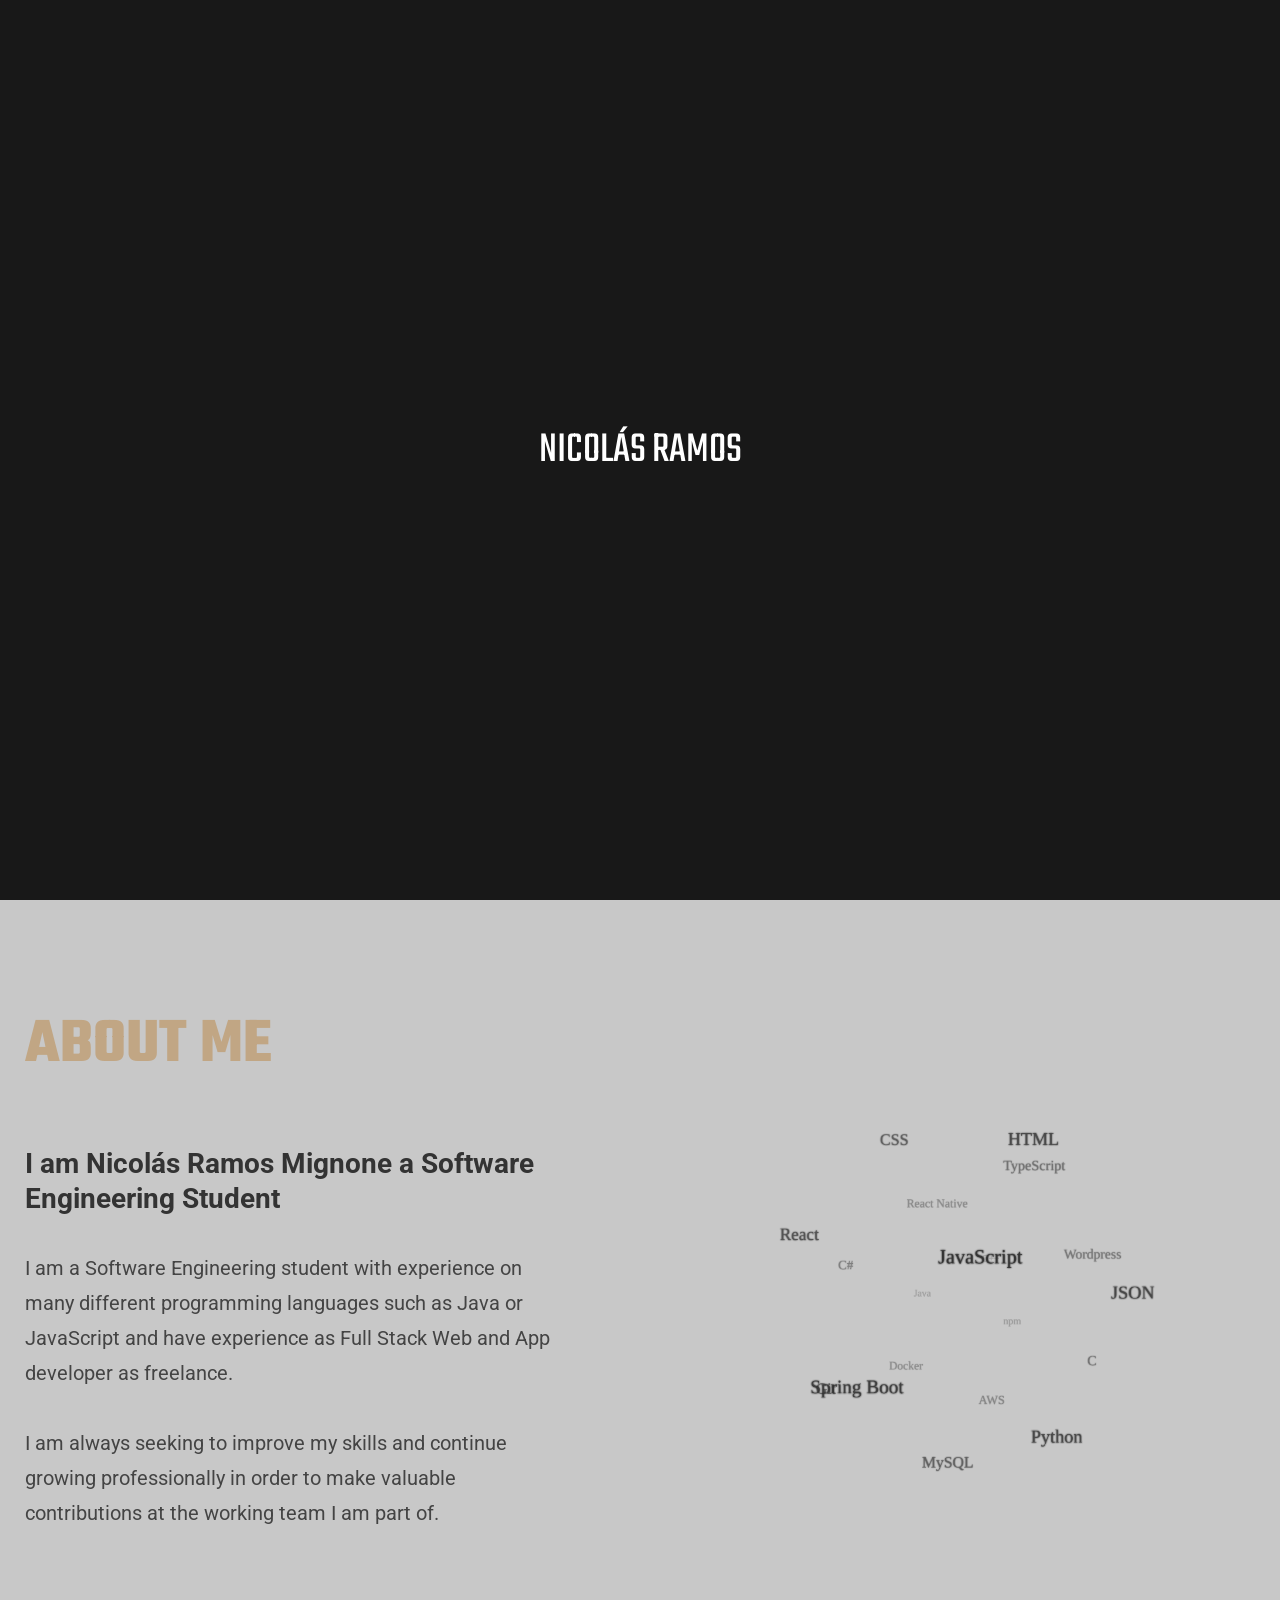
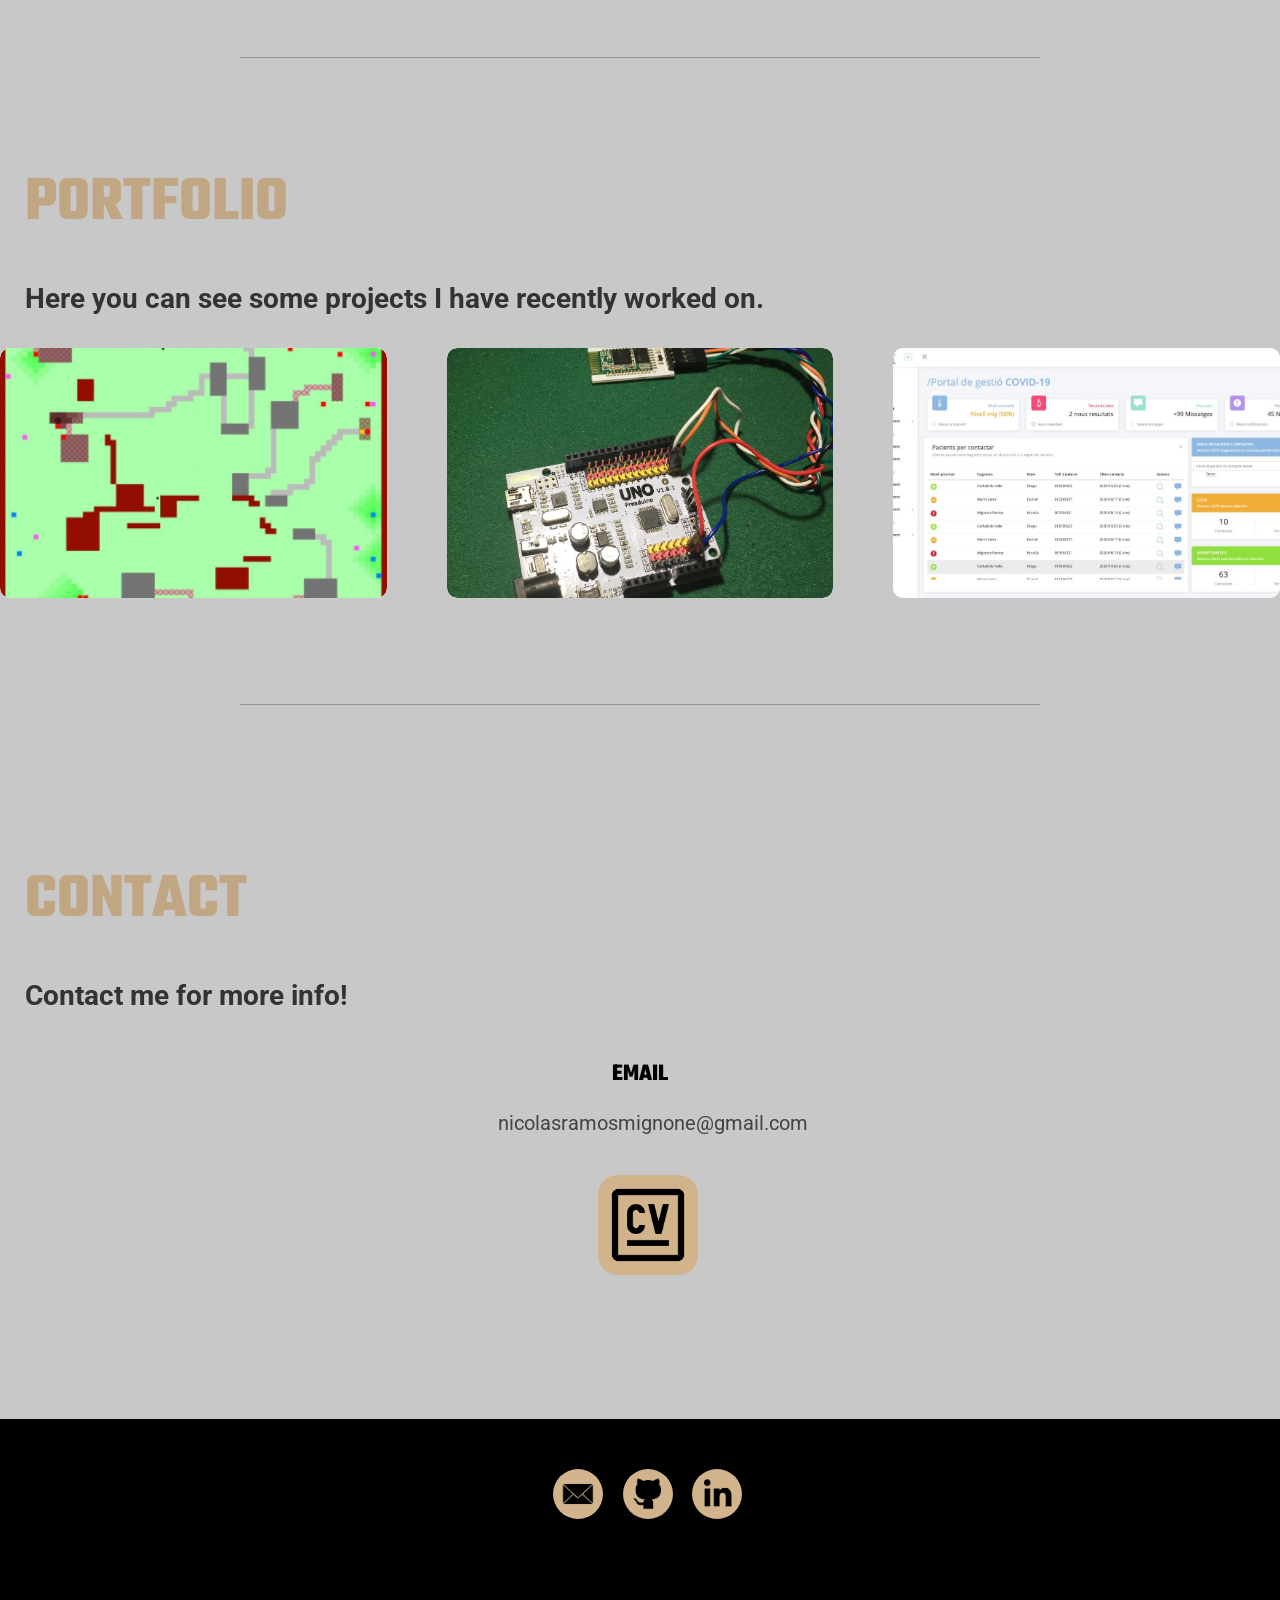
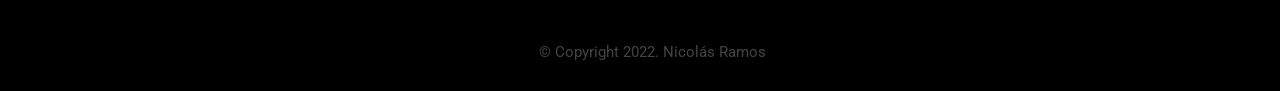
==== commit 5afd9103: "Add files via upload" ====
--- a/index.html
+++ b/index.html
@@ -1,266 +1,321 @@
 <!DOCTYPE html>
 <html lang="eng">
-    <head>
-        <title>Nicolás Ramos / Software Engineer</title>
-        <meta charset="UTF-8">
-        <meta name="viewport" content="width=device-width, initial-scale=1.0">
-        <link href="style.css" rel="stylesheet">
-        <link href="https://unpkg.com/aos@2.3.1/dist/aos.css" rel="stylesheet">
-        <link href="https://cdnjs.cloudflare.com/ajax/libs/font-awesome/5.13.0/css/all.min.css" rel="stylesheet">
-        <link rel="stylesheet" href="https://fonts.googleapis.com/css?family=Teko">
-        
-    </head>
-    <body id="body" class="scroll-disabled">
-      <div id="preloader">
-        <p class="hidden" id="preloader-text">NICOLÁS RAMOS
+  <head>
+    <title>Nicolás Ramos / Software Engineer</title>
+    <meta charset="UTF-8" />
+    <meta name="viewport" content="width=device-width, initial-scale=1.0" />
+    <link href="style.css" rel="stylesheet" />
+    <link href="https://unpkg.com/aos@2.3.1/dist/aos.css" rel="stylesheet" />
+    <link
+      href="https://cdnjs.cloudflare.com/ajax/libs/font-awesome/5.13.0/css/all.min.css"
+      rel="stylesheet"
+    />
+    <link
+      rel="stylesheet"
+      href="https://fonts.googleapis.com/css?family=Teko"
+    />
+  </head>
+  <body id="body" class="scroll-disabled">
+    <div id="preloader">
+      <p class="hidden" id="preloader-text">NICOLÁS RAMOS</p>
+      <svg
+        id="signature"
+        width="230"
+        height="190"
+        viewBox="0 0 140 100"
+        fill="none"
+        xmlns="http://www.w3.org/2000/svg"
+      >
+        <path
+          id="path1"
+          d="M72.0849 39.1288C74.4711 37.6971 75.1212 30.5102 75.4339 28.1486C76.0439 23.5419 76.4369 18.6001 75.2966 14.0391C73.989 8.80863 71.1762 12.0217 69.5595 15.4116C62.5691 30.0689 57.8857 46.104 52.2382 61.3088C47.9629 72.8193 43.8948 85.1069 35.0268 93.9749"
+          stroke="#D2B48C"
+          stroke-width="3"
+          stroke-linecap="round"
+        />
+        <path
+          id="path2"
+          d="M71.5908 38.6347C74.5522 38.6347 76.0378 34.2061 76.0378 31.7172C76.0378 30.1395 74.4866 29.3175 73.183 30.2349C71.5905 31.3555 70.8593 33.2745 70.4928 35.0662C69.7842 38.5307 73.85 41.217 76.6417 38.5249C77.7522 37.4541 80.8683 32.2646 82.0769 34.6819C83.0377 36.6035 84.2576 39.9152 87.018 38.1406C87.8848 37.5834 93.183 31.284 93.9355 32.7054C94.9533 34.628 95.5114 38.0783 98.3825 36.1642C100.829 34.5334 102.045 32.0304 104.449 34.4348C107.432 37.4179 110.75 36.2021 114.551 37.1524C115.16 37.3047 117.355 38.3613 115.484 37.8936C109.062 36.2879 100.684 38.782 94.3747 39.7053C80.2926 41.7661 66.5119 44.8409 52.2108 44.5366C44.0071 44.362 35.6426 42.8537 27.4505 43.8778C22.3275 44.5181 17.5695 45.9825 12.5723 47.0346C10.8077 47.4061 9.9917 47.2973 8.34494 47.062C5.14081 46.6043 8.4951 44.2384 9.82727 43.0543C13.0066 40.2282 16.3639 37.6951 19.6271 34.9564C21.4312 33.4422 23.0967 31.7887 24.7603 30.1251C24.9355 29.9499 26.4604 28.112 26.5995 28.8075C27.203 31.8248 24.7497 39.9072 29.8936 39.5955C36.0562 39.222 43.4004 32.115 47.7089 28.3133C54.1705 22.6119 59.8764 15.4321 64.1792 8"
+          stroke="#D2B48C"
+          stroke-width="3"
+          stroke-linecap="round"
+        />
+        <path
+          id="path3"
+          d="M128.907 38.6347L129.896 39.623"
+          stroke="#D2B48C"
+          stroke-width="3"
+          stroke-linecap="round"
+        />
+      </svg>
+    </div>
+
+    <header data-aos="fade-down">
+      <div class="container">
+        <p class="logo">
+          <a href="https://lmntalx.github.io"
+            ><stan class="mainColor">&lt;</stan>NR<stan class="letterSeparator"
+              >M</stan
+            ><stan class="mainColor"
+              ><stan class="fontChanger">/</stan>&gt;</stan
+            >
+          </a>
         </p>
-        <svg id="signature" width="230" height="190" viewBox="0 0 140 100" fill="none" xmlns="http://www.w3.org/2000/svg">
-          <path id="path1" d="M72.0849 39.1288C74.4711 37.6971 75.1212 30.5102 75.4339 28.1486C76.0439 23.5419 76.4369 18.6001 75.2966 14.0391C73.989 8.80863 71.1762 12.0217 69.5595 15.4116C62.5691 30.0689 57.8857 46.104 52.2382 61.3088C47.9629 72.8193 43.8948 85.1069 35.0268 93.9749" stroke="#D2B48C" stroke-width="3" stroke-linecap="round"/>
-          <path id="path2" d="M71.5908 38.6347C74.5522 38.6347 76.0378 34.2061 76.0378 31.7172C76.0378 30.1395 74.4866 29.3175 73.183 30.2349C71.5905 31.3555 70.8593 33.2745 70.4928 35.0662C69.7842 38.5307 73.85 41.217 76.6417 38.5249C77.7522 37.4541 80.8683 32.2646 82.0769 34.6819C83.0377 36.6035 84.2576 39.9152 87.018 38.1406C87.8848 37.5834 93.183 31.284 93.9355 32.7054C94.9533 34.628 95.5114 38.0783 98.3825 36.1642C100.829 34.5334 102.045 32.0304 104.449 34.4348C107.432 37.4179 110.75 36.2021 114.551 37.1524C115.16 37.3047 117.355 38.3613 115.484 37.8936C109.062 36.2879 100.684 38.782 94.3747 39.7053C80.2926 41.7661 66.5119 44.8409 52.2108 44.5366C44.0071 44.362 35.6426 42.8537 27.4505 43.8778C22.3275 44.5181 17.5695 45.9825 12.5723 47.0346C10.8077 47.4061 9.9917 47.2973 8.34494 47.062C5.14081 46.6043 8.4951 44.2384 9.82727 43.0543C13.0066 40.2282 16.3639 37.6951 19.6271 34.9564C21.4312 33.4422 23.0967 31.7887 24.7603 30.1251C24.9355 29.9499 26.4604 28.112 26.5995 28.8075C27.203 31.8248 24.7497 39.9072 29.8936 39.5955C36.0562 39.222 43.4004 32.115 47.7089 28.3133C54.1705 22.6119 59.8764 15.4321 64.1792 8" stroke="#D2B48C" stroke-width="3" stroke-linecap="round"/>
-          <path id="path3" d="M128.907 38.6347L129.896 39.623" stroke="#D2B48C" stroke-width="3" stroke-linecap="round"/>
-        </svg>
-      </div>
+        <div class="toggleMenu">
+          <div class="toggleMenu-bars"></div>
+        </div>
+        <nav>
+          <a class="header-element" href="#">HOME</a>
+          <a class="header-element" href="#about">ABOUT</a>
+          <a class="header-element" href="#portfolio">PORTFOLIO</a>
+          <a class="header-element" href="#contact">CONTACT</a>
+        </nav>
+      </div>
+    </header>
 
-        <header data-aos="fade-down">
-            <div class="container">
-                <p class="logo"><a href="https://lmntalx.github.io"><stan class="mainColor">&lt;</stan>NR<stan class="letterSeparator">M</stan><stan class="mainColor"><stan class="fontChanger">/</stan>&gt;</stan> </a></p>
-                <div class="toggleMenu">
-                  <div class="toggleMenu-bars"></div>
-                </div>
-                <nav>
-                    <a class="header-element" href="#">HOME</a>
-                    <a class="header-element" href="#about">ABOUT</a>
-                    <a class="header-element" href="#portfolio">PORTFOLIO</a>
-                    <a class="header-element" href="#contact">CONTACT</a>
-                </nav>
+    <section id="home" class="home">
+      <div class="homeBackground"></div>
+      <div data-aos="fade-down" class="homeText">
+        <h1>
+          <span class="typed"></span><br /><stan class="mainColor"
+            >I'm Nicolás Ramos</stan
+          ><br />Software Engineer<br />
+        </h1>
+        <div class="homeButtons">
+          <a href="mailto:nicolasramosmignone@gmail.com" target="_blank">
+            <img src="./assets/skillLogos/eMail.png" alt="eMail Logo" />
+          </a>
+          <a href="https://github.com/Lmntalx" target="_blank">
+            <img
+              src="./assets/skillLogos/GitHub2-removebg-preview.png"
+              alt="Github Logo"
+            />
+          </a>
+          <a
+            href="https://linkedin.com/in/nicolás-ramos-mignone-173822249"
+            target="_blank"
+          >
+            <img src="./assets/skillLogos/linkedIn2.png" alt="LinkedIn Logo" />
+          </a>
+          <a href="" target="_blank">
+            <img
+              id="cv-icon"
+              src="./assets/skillLogos/cv-icon.png"
+              alt="LinkedIn Logo"
+            />
+          </a>
+        </div>
+      </div>
+      <picture data-aos="fade-down">
+        <source type="image/jpeg" srcset="./assets/pictures/aiProfile.png" />
+        <img class="homeProfilePicture" alt="Profile Picture" />
+      </picture>
+    </section>
+    <!-- <div class="sectionDivisor"><div class="line"></div></div> -->
+    <section data-aos="fade-down" id="about" class="about">
+      <div class="container">
+        <h2>About me</h2>
+        <div class="aboutGrid">
+          <div class="aboutText">
+            <h3>
+              <br />I am Nicolás Ramos Mignone a Software Engineering Student
+            </h3>
+            <p>
+              <br />
+              I am a Software Engineering student with experience on many
+              different programming languages such as Java or JavaScript and have
+              experience as Full Stack Web and App developer as freelance.
+              <br /><br />
+              I am always seeking to improve my skills and continue growing
+              professionally in order to make valuable contributions at the
+              working team I am part of.
+            </p>
+          </div>
+          <div class="skills-charts">
+            <div width="500px"id="myCanvasContainer" style="text-align: center;">
+              <canvas width="700px" height="700px" style="width: 65%;" id="myCanvas">
+                <ul id="tags">
+                  <li><a id="tag" onclick="event.preventDefault();">HTML</a></li>
+                  <li><a id="tag" onclick="event.preventDefault();">CSS</a></li>
+                  <li><a id="tag" onclick="event.preventDefault();">JavaScript</a></li>
+                  <li><a id="tag" onclick="event.preventDefault();">TypeScript</a></li>
+                  <li><a id="tag" onclick="event.preventDefault();">React</a></li>
+                  <li><a id="tag" onclick="event.preventDefault();">JSON</a></li>
+                  <li><a id="tag" onclick="event.preventDefault();">React Native</a></li>
+                  <li><a id="tag" onclick="event.preventDefault();">Spring Boot</a></li>
+                  <li><a id="tag" onclick="event.preventDefault();">Wordpress</a></li>
+                  <li><a id="tag" onclick="event.preventDefault();">C#</a></li>
+                  <li><a id="tag" onclick="event.preventDefault();">Python</a></li>
+                  <li><a id="tag" onclick="event.preventDefault();">C++</a></li>
+                  <li><a id="tag" onclick="event.preventDefault();">Git</a></li>
+                  <li><a id="tag" onclick="event.preventDefault();">C</a></li>
+                  <li><a id="tag" onclick="event.preventDefault();">Java</a></li>
+                  <li><a id="tag" onclick="event.preventDefault();">MySQL</a></li>
+                  <li><a id="tag" onclick="event.preventDefault();">npm</a></li>
+                  <li><a id="tag" onclick="event.preventDefault();">Docker</a></li>
+                  <li><a id="tag" onclick="event.preventDefault();">AWS</a></li>
+                </ul>
+              </canvas>
             </div>
-        </header>
-        
-        <section id="home" class="home">
-            <div class="homeBackground"></div>
-            <div data-aos="fade-down" class="homeText">
-              <h1><span class="typed"></span><br><stan class="mainColor">I'm Nicolás Ramos</stan><br>Software Engineer<br></h1>
-              <div class="homeButtons">
-                <a href="mailto:nicolasramosmignone@gmail.com" target="_blank">
-                  <img src="./assets/skillLogos/eMail.png" alt="eMail Logo">
-                </a>
-                <a href="https://github.com/Lmntalx" target="_blank">
-                  <img src="./assets/skillLogos/GitHub2-removebg-preview.png" alt="Github Logo">
-                </a>
-                <a href="https://linkedin.com/in/nicolás-ramos-mignone-173822249" target="_blank">
-                  <img src="./assets/skillLogos/linkedIn2.png" alt="LinkedIn Logo">
-                </a>
-                <a href="" target="_blank">
-                  <img id="cv-icon" src="./assets/skillLogos/cv-icon.png" alt="LinkedIn Logo">
-                </a>
-              </div>
-
-            </div>
-            <picture data-aos="fade-down">
-                <source type="image/jpeg" srcset="./assets/pictures/ceuProfilePicture.jpg" />
-                <img class="homeProfilePicture" alt="Profile Picture" />
+          </div>
+        </div>
+      </div>
+    </section>
+    <div class="sectionDivisor"><div class="line"></div></div>
+    <section data-aos="fade-down" id="portfolio">
+      <div class="container">
+        <h2>Portfolio</h2>
+        <h3>
+          <br />Here you can see some projects I have recently worked on.<br /><br />
+        </h3>
+        <div class="portfolioGrid">
+          <div class="portfolioItem">
+            <picture>
+              <source
+                type="image/jpeg"
+                srcset="./assets/pictures/EDAGame.JPG"
+              />
+              <img class="portfolioImg" alt="portfolio item" />
             </picture>
-        </section>
-        
-        <section data-aos="fade-down" id="about" class="about">
-            <div class="container">
-                <h2>About me</h2>
-                <div class="aboutGrid">
-                    <div class="aboutText">
-                        <h3><br>I'm Nicolás Ramos Mignone a Software Engineering Student</h3>
-                        <p>
-                            I'm a Software Engineering student with experience on many different programming languages such as Python or C# and have professional experience on FrontEnd Web developing as freelance.
-                            <br><br> I am always seeking to improve my skills and continue growing professionally in order to make valuable contributions at the working team I am part of.
-                        </p>
-                        <h3><br>Languages:<br><br></h3>
-                        <div class="languagesGrid">
-                            <img id="espFlag" src="./assets/skillLogos/España.png" alt="Spanish Flag">
-                            <p>SPANISH &#160;--&#160; NATIVE</p>
-                            <img id="engFlag" src="./assets/skillLogos/Inglesa.jpg" alt="English Flag">
-                            <p>ENGLISH &#160;--&#160; C1</p>
-                            <img id="catFlag" src="./assets/skillLogos/cataluña.png" alt="Catalan Flag">
-                            <p>CATALAN &#160;--&#160; NATIVE</p>
-                        </div>
-                    </div>
-                    <div class="aboutColumn">
-                        <h3>&#13;Knowledge on:</h3>
-                        <div class="aboutSkills">
-                            <div class="skillItem">
-                                <img class="skillLogo" id="skillLogo1" src="./assets/skillLogos/CSS3.png" alt="CSS3 Logo"/>
-                                <div class="skillName">CSS</div>
-                            </div>
-                            <div class="skillItem">
-                                <img class="skillLogo" id="skillLogo2" src="./assets/skillLogos/html.png" alt="HTML Logo"/>
-                                <div class="skillName">&#160;HTML</div>
-                            </div>
-                            <div class="skillItem">
-                                <img class="skillLogo" id="skillLogo3" src="./assets/skillLogos/JavaScript.png" alt="JavaScript Logo"/>
-                                <div class="skillName">&#160;JS</div>
-                            </div>
-                            <div class="skillItem">
-                                <img class="skillLogo" id="skillLogo4" src="./assets/skillLogos/Csharp.png" alt="Csharp Logo"/>
-                                <div class="skillName">&#160;C#</div>
-                            </div>
-                            <div class="skillItem">
-                                <img class="skillLogo" id="skillLogo5" src="./assets/skillLogos/Python.png" alt="Python Logo"/>
-                                <div class="skillName">Python</div>
-                            </div>
-                            <div class="skillItem">
-                                <img class="skillLogo" id="skillLogo6" src="./assets/skillLogos/Java.png" alt="Java Logo"/>
-                                <div class="skillName">Java</div>
-                            </div>
-                            <div class="skillItem">
-                                <img class="skillLogo" id="skillLogo7" src="./assets/skillLogos/c++.png" alt="CPlusPlus Logo"/>
-                                <div class="skillName">&#160;C++</div>
-                            </div>
-                            <div class="skillItem">
-                                <img class="skillLogo" id="skillLogo8" src="./assets/skillLogos/MySQL.png" alt="MySQL Logo"/>
-                                <div class="skillName">&#160;MySQL</div>
-                            </div>
-                            <div class="skillItem">
-                                <img class="skillLogo" id="skillLogo9" src="./assets/skillLogos/GitHub.png" alt="GitHub Logo"/>
-                                <div class="skillName">GitHub</div>
-                            </div>
-                        </div>
-                    </div>
-                </div>
-            </div>
-        </section>          
-        <div class="sectionDivisor"><div class="line"></div></div>
-        <section data-aos="fade-down" id="portfolio">
-            <div class="container">
-              <h2>Portfolio</h2>
-              <h3><br>Here you can see some projects I have recently worked on.<br><br></h3>
-              <div class="portfolioGrid">
-                <div class="portfolioItem">
-                  <picture>
-                    <source type="image/jpeg" srcset="./assets/pictures/EDAGame.JPG" />
-                    <img class="portfolioImg" alt="portfolio item" />
-                  </picture>
-                  <div class="portfolioDescription">
-                    <h3 class="portfolioDescriptionTitle">Pandemic FIB 2021</h3>
-                    <p class="portfolioDescriptionText">
-                      Advanced Algorithms Project: C++.
-                    </p>
-                    <div class="buttonsContainer">
-                      <a
-                        class="button"
-                        href="https://jutge.org/problems/P41108_en"
-                        target="_blank"
-                        rel="noopener noreferrer"
-                      >
-                        <i class="fas fa-globe-americas"></i> Website
-                      </a>
-                      <a
-                        class="button"
-                        href="https://github.com/Lmntalx/juego_eda"
-                        target="_blank"
-                        rel="noopener noreferrer"
-                      >
-                        <i class="fab fa-github"></i> Repository
-                      </a>
-                    </div>
-                  </div>
-                </div>
-                <div class="portfolioItem">
-                  <picture>
-                    <source type="image/jpeg" srcset="./assets/pictures/TR1.jpg" />
-                    <img class="portfolioImg" alt="portfolio item" />
-                  </picture>
-                  <div class="portfolioDescription">
-                    <h3 class="portfolioDescriptionTitle">Phone Hacking</h3>
-                    <p class="portfolioDescriptionText">
-                      Phone Hacking: Arduino, Metasploit.
-                    </p>
-                    <div class="buttonsContainer">
-                      <a
-                        class="button"
-                        href="./assets/files/TR_NicolásRamos.pdf"
-                        target="_blank"
-                        rel="noopener noreferrer"
-                      >
-                        <i class="fas fa-file"></i> File
-                      </a>
-                    </div>
-                  </div>
-                </div>
-                <div class="portfolioItem">
-                  <picture>
-                    <source type="image/jpeg" srcset="./assets/pictures/Hackathon2020.JPG" />
-                    <img class="portfolioImg" alt="portfolio item" />
-                  </picture>
-                  <div class="portfolioDescription">
-                    <h3 class="portfolioDescriptionTitle">Hackathon2020(TV3)</h3>
-                    <p class="portfolioDescriptionText">
-                      Web Application: MySQL, HTML, CSS.
-                    </p>
-                    <div class="buttonsContainer">
-                      <a
-                        class="button"
-                        href="https://www.fib.upc.edu/ca/la-marato/edicions-anteriors/la-marato-2020"
-                        target="_blank"
-                        rel="noopener noreferrer"
-                      >
-                        <i class="fas fa-globe-americas"></i> Website
-                      </a>
-                      <a
-                      class="button"
-                      href="https://github.com/Lmntalx/Hackathon2020"
-                      target="_blank"
-                      rel="noopener noreferrer"
-                    >
-                      <i class="fab fa-github"></i> Repository
-                    </a>
-                    </div>
-                  </div>
-                </div>
+            <div class="portfolioDescription">
+              <h3 class="portfolioDescriptionTitle">Pandemic FIB 2021</h3>
+              <p class="portfolioDescriptionText">
+                Advanced Algorithms Project: C++.
+              </p>
+              <div class="buttonsContainer">
+                <a
+                  class="button"
+                  href="https://jutge.org/problems/P41108_en"
+                  target="_blank"
+                  rel="noopener noreferrer"
+                >
+                  <i class="fas fa-globe-americas"></i> Website
+                </a>
+                <a
+                  class="button"
+                  href="https://github.com/Lmntalx/juego_eda"
+                  target="_blank"
+                  rel="noopener noreferrer"
+                >
+                  <i class="fab fa-github"></i> Repository
+                </a>
               </div>
             </div>
-          </section>
-        <div class="sectionDivisor"><div class="line"></div></div>
-        <section data-aos="fade-down" id="contact" class="contact">
-            <div class="container">
-                <h2>Contact</h2>
-                <h3><br>Contact me for more info!</h3>
-                <div class="contactMainZone">
-                    <h4>EMAIL</h4>
-                    <p>nicolasramosmignone@gmail.com
-                    </p>
-                    <a href="" target="_blank">
-                      <img id="cv-icon2" src="./assets/skillLogos/cv-icon.png" alt="LinkedIn Logo">
-                    </a>
-                  </div>
+          </div>
+          <div class="portfolioItem">
+            <picture>
+              <source type="image/jpeg" srcset="./assets/pictures/TR1.jpg" />
+              <img class="portfolioImg" alt="portfolio item" />
+            </picture>
+            <div class="portfolioDescription">
+              <h3 class="portfolioDescriptionTitle">Phone Hacking</h3>
+              <p class="portfolioDescriptionText">
+                Phone Hacking: Arduino, Metasploit.
+              </p>
+              <div class="buttonsContainer">
+                <a
+                  class="button"
+                  href="./assets/files/TR_NicolásRamos.pdf"
+                  target="_blank"
+                  rel="noopener noreferrer"
+                >
+                  <i class="fas fa-file"></i> File
+                </a>
+              </div>
             </div>
-        </section>
+          </div>
+          <div class="portfolioItem">
+            <picture>
+              <source
+                type="image/jpeg"
+                srcset="./assets/pictures/Hackathon2020.JPG"
+              />
+              <img class="portfolioImg" alt="portfolio item" />
+            </picture>
+            <div class="portfolioDescription">
+              <h3 class="portfolioDescriptionTitle">Hackathon2020(TV3)</h3>
+              <p class="portfolioDescriptionText">
+                Web Application: MySQL, HTML, CSS.
+              </p>
+              <div class="buttonsContainer">
+                <a
+                  class="button"
+                  href="https://www.fib.upc.edu/ca/la-marato/edicions-anteriors/la-marato-2020"
+                  target="_blank"
+                  rel="noopener noreferrer"
+                >
+                  <i class="fas fa-globe-americas"></i> Website
+                </a>
+                <a
+                  class="button"
+                  href="https://github.com/Lmntalx/Hackathon2020"
+                  target="_blank"
+                  rel="noopener noreferrer"
+                >
+                  <i class="fab fa-github"></i> Repository
+                </a>
+              </div>
+            </div>
+          </div>
+        </div>
+      </div>
+    </section>
+    <div class="sectionDivisor"><div class="line"></div></div>
+    <section data-aos="fade-down" id="contact" class="contact">
+      <div class="container">
+        <h2>Contact</h2>
+        <h3><br />Contact me for more info!</h3>
+        <div class="contactMainZone">
+          <h4>EMAIL</h4>
+          <p>nicolasramosmignone@gmail.com</p>
+          <a href="" target="_blank">
+            <img
+              id="cv-icon2"
+              src="./assets/skillLogos/cv-icon.png"
+              alt="LinkedIn Logo"
+            />
+          </a>
+        </div>
+      </div>
+    </section>
 
-        <footer>
-            <div class="container">
-              <a href="mailto:nicolasramosmignone@gmail.com" target="_blank">
-                <img src="./assets/skillLogos/eMail.png" alt="eMail Logo">
-              </a>
-              <a href="https://github.com/Lmntalx" target="_blank">
-                <img src="./assets/skillLogos/GitHub2-removebg-preview.png" alt="Github Logo">
-              </a>
-              <a href="https://linkedin.com/in/nicolás-ramos-mignone-173822249" target="_blank">
-                <img src="./assets/skillLogos/linkedIn2.png" alt="LinkedIn Logo">
-              </a>
-              <p>&copy; Copyright 2022. Nicolás Ramos</p>
-            </div>
-        </footer>
-        <script src="./scripts/typedLibrary.js"></script>
-        <script src="./scripts/typing.js"></script>
-        <script src="./scripts/gsapAnimationsLibrary.js"></script>
-        <script src="./scripts/logoAnimation.js"></script>
-        <script src="./scripts/index.js"></script>
-        <script src="https://unpkg.com/aos@2.3.1/dist/aos.js"></script>
-        <script src="./scripts/loader.js"></script>
-        <script>
-          window.onload = function() {
-            window.scrollTo(0, 0);
-          };
-        </script>
-        <script>
-          AOS.init();
-        </script>
-    </body>
+    <footer>
+      <div class="container">
+        <a href="mailto:nicolasramosmignone@gmail.com" target="_blank">
+          <img src="./assets/skillLogos/eMail.png" alt="eMail Logo" />
+        </a>
+        <a href="https://github.com/Lmntalx" target="_blank">
+          <img
+            src="./assets/skillLogos/GitHub2-removebg-preview.png"
+            alt="Github Logo"
+          />
+        </a>
+        <a
+          href="https://linkedin.com/in/nicolás-ramos-mignone-173822249"
+          target="_blank"
+        >
+          <img src="./assets/skillLogos/linkedIn2.png" alt="LinkedIn Logo" />
+        </a>
+        <p>&copy; Copyright 2022. Nicolás Ramos</p>
+      </div>
+    </footer>
+    <script src="scripts/jqery.js"></script>
+    <script src="./scripts/typedLibrary.js"></script>
+    <script src="./scripts/typing.js"></script>
+    <script src="./scripts/gsapAnimationsLibrary.js"></script>
+    <!-- <script src="./scripts/logoAnimation.js"></script> -->
+    <script src="./scripts/index.js"></script>
+    <script src="https://unpkg.com/aos@2.3.1/dist/aos.js"></script>
+    <script src="./scripts/loader.js"></script>
+    <script src="./scripts/interactive.js"></script>
+    <script src="./scripts/jquery.tagcanvas.js"></script>
+    <script>
+      window.onload = function () {
+        window.scrollTo(0, 0);
+      };
+    </script>
+    <script>
+      AOS.init();
+    </script>
+  </body>
 </html>
--- a/style.css
+++ b/style.css
@@ -1,5 +1,6 @@
 @import url("https://fonts.googleapis.com/css?family=Roboto:300,400,500,700");
 @import url('https://fonts.googleapis.com/css2?family=Montserrat:wght@300&display=swap');
+@import url('https://fonts.googleapis.com/css2?family=Archivo+Black&display=swap');
 * {
   box-sizing: border-box;
   margin: 0;
@@ -7,10 +8,14 @@
   flex-wrap: wrap;
 }
 
+:root{
+	--x: 0;
+	--y: 0;
+}
 
 html {
   scroll-behavior: smooth;
-  background-color: rgb(230, 230, 230);
+  background-color: rgb(200, 200, 200);
 }
 
 /* #region preloader*/
@@ -144,21 +149,22 @@
   font-weight: lighter;
 }
 h2 {
-  font-family: "Roboto", sans-serif;
-  font-size: 2.25em;
-  color: #333;
+  font-family: 'Teko', sans-serif;
+  text-transform: uppercase;
+  font-size: 4em;
+  color: #c1a684;
   margin-left: 25px;
 }
 h3 {
   font-family: "Roboto", sans-serif;
   font-size: 1.75em;
-  color: #444;
+  color: #333;
   margin-left: 25px;
 }
 p {
   font-family: "Roboto", sans-serif;
   font-size: 1.25em;
-  color: #555;
+  color: #444;
   margin-left: 25px;
 }
 
@@ -352,24 +358,25 @@
   justify-content: center;
   align-items: center;
   position: relative;
+  margin-bottom: 100px;
 }
 
 .homeBackground {
   background-color: #181818;
-  background-attachment: fixed;
   background-size: cover;
   background-position: center;
   height: 100%;
   width: 100%;
   position: absolute;
   z-index: -1;
+  /* background: radial-gradient(circle at var(--x) var(--y) , #333, #181818); */
 }
 
 .homeProfilePicture {
   height: 550px;
   margin-left: 50px;
   margin-top: 25px;
-  filter: sepia(40%) grayscale(20%);
+  filter: sepia(10%) grayscale(0%);
   border-radius: 5px;
 }
 
@@ -390,13 +397,11 @@
 /* #endregion */
 /* #region about */
 
+
 section[id="about"] {
   scroll-margin-top: -1px;
 }
 
-.about {
-  padding-top: 90px;
-}
 
 .aboutGrid {
   display: grid;
@@ -431,32 +436,6 @@
   padding-left: 50px;
 }
 
-.aboutSkills {
-  display: grid;
-  grid-template-columns: 0.4fr 0.4fr 0.5fr;
-  gap: 10px;
-  column-gap: 7.5px;
-}
-
-.skillItem {
-  font-size: 65px;
-  color: var(--grey);
-  padding: 35px;
-  transition: all 0.3s;
-  min-width: 130px;
-  height: 180px;
-}
-
-.skillItem img {
-  max-height: 75px;
-  max-width: 100px;
-}
-
-.skillName {
-  font-size: 0.4em;
-  color: #555;
-  text-align: left;
-}
 
 .sectionDivisor {
   padding-top: 31px;
@@ -470,7 +449,8 @@
   margin-top: 75px;
   height: 1px;
   width: 800px;
-  background-color: rgba(0, 0, 0, 0.25);
+  background-color: #000;
+  opacity: 25%;
 }
 /* #endregion */
 /* #region portfolio */
@@ -580,7 +560,7 @@
 }
 
 .contact h4 {
-  font-family: "Consolas", sans-serif;
+  font-family: "Teko", sans-serif;
   text-align: center;
   font-size: 1.5em;
   margin-top: 25px;
@@ -732,15 +712,13 @@
     padding-left: 20px;
   }
 
-  .languagesGrid p {
-    margin-right: 0px;
-    padding-right: 0px;
-    width: 100%;
-  }
-
   .aboutGrid,
   .portfolioGrid {
     grid-template-columns: 1fr;
+  }
+
+  #myCanvas{
+    width: 10%;
   }
 }
 
@@ -769,9 +747,6 @@
 }
 
 @media (max-width: 500px) {
-  .aboutSkills {
-    grid-template-columns: 1fr 1fr;
-  }
 
   .portfolioDescription {
     padding: 0px 20px;
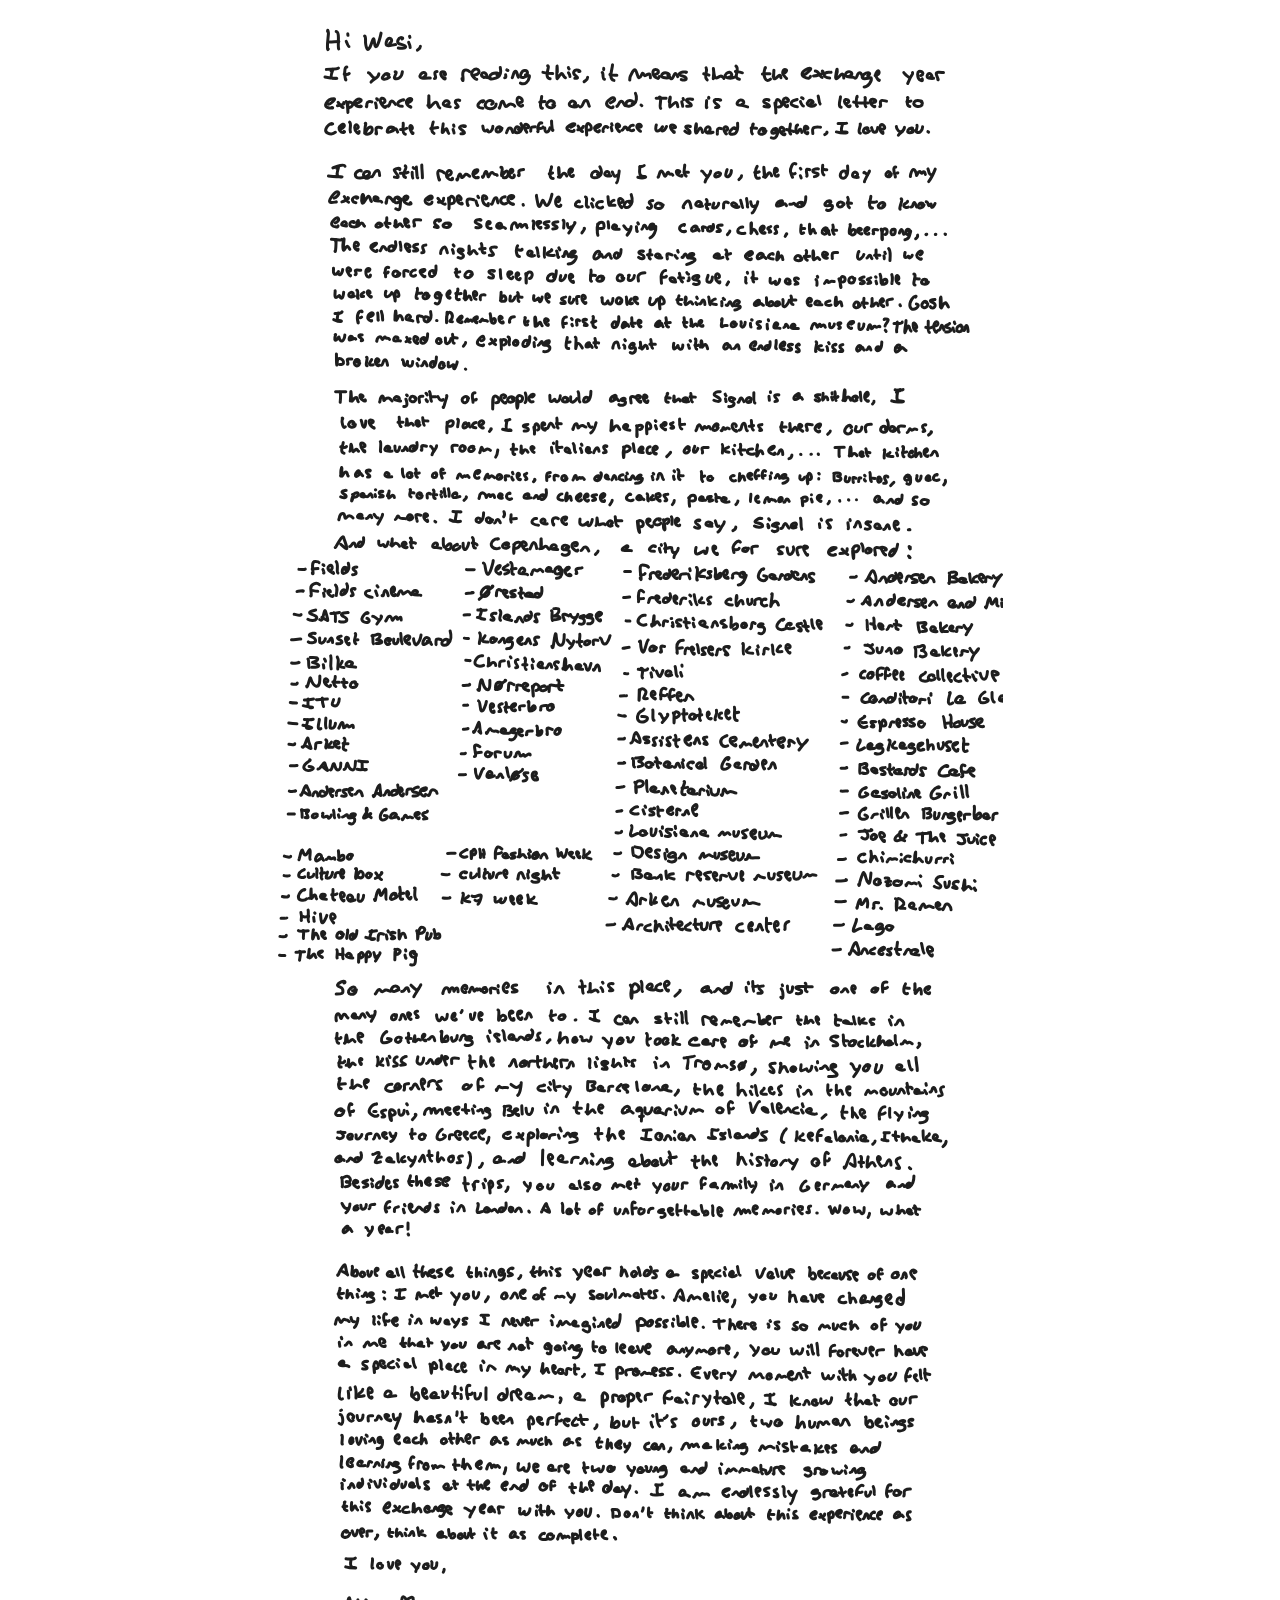
==== commit 72ac8c88: "Add files via upload" ====
--- a/index.html
+++ b/index.html
@@ -1,321 +1,24499 @@
 <!DOCTYPE html>
-<html lang="eng">
+<html lang="en">
   <head>
-    <title>Nicolás Ramos / Software Engineer</title>
     <meta charset="UTF-8" />
     <meta name="viewport" content="width=device-width, initial-scale=1.0" />
-    <link href="style.css" rel="stylesheet" />
-    <link href="https://unpkg.com/aos@2.3.1/dist/aos.css" rel="stylesheet" />
-    <link
-      href="https://cdnjs.cloudflare.com/ajax/libs/font-awesome/5.13.0/css/all.min.css"
-      rel="stylesheet"
-    />
-    <link
-      rel="stylesheet"
-      href="https://fonts.googleapis.com/css?family=Teko"
-    />
+    <title>Document</title>
+    <link rel="stylesheet" href="style.css" />
   </head>
-  <body id="body" class="scroll-disabled">
-    <div id="preloader">
-      <p class="hidden" id="preloader-text">NICOLÁS RAMOS</p>
-      <svg
-        id="signature"
-        width="230"
-        height="190"
-        viewBox="0 0 140 100"
-        fill="none"
-        xmlns="http://www.w3.org/2000/svg"
-      >
-        <path
-          id="path1"
-          d="M72.0849 39.1288C74.4711 37.6971 75.1212 30.5102 75.4339 28.1486C76.0439 23.5419 76.4369 18.6001 75.2966 14.0391C73.989 8.80863 71.1762 12.0217 69.5595 15.4116C62.5691 30.0689 57.8857 46.104 52.2382 61.3088C47.9629 72.8193 43.8948 85.1069 35.0268 93.9749"
-          stroke="#D2B48C"
-          stroke-width="3"
-          stroke-linecap="round"
-        />
-        <path
-          id="path2"
-          d="M71.5908 38.6347C74.5522 38.6347 76.0378 34.2061 76.0378 31.7172C76.0378 30.1395 74.4866 29.3175 73.183 30.2349C71.5905 31.3555 70.8593 33.2745 70.4928 35.0662C69.7842 38.5307 73.85 41.217 76.6417 38.5249C77.7522 37.4541 80.8683 32.2646 82.0769 34.6819C83.0377 36.6035 84.2576 39.9152 87.018 38.1406C87.8848 37.5834 93.183 31.284 93.9355 32.7054C94.9533 34.628 95.5114 38.0783 98.3825 36.1642C100.829 34.5334 102.045 32.0304 104.449 34.4348C107.432 37.4179 110.75 36.2021 114.551 37.1524C115.16 37.3047 117.355 38.3613 115.484 37.8936C109.062 36.2879 100.684 38.782 94.3747 39.7053C80.2926 41.7661 66.5119 44.8409 52.2108 44.5366C44.0071 44.362 35.6426 42.8537 27.4505 43.8778C22.3275 44.5181 17.5695 45.9825 12.5723 47.0346C10.8077 47.4061 9.9917 47.2973 8.34494 47.062C5.14081 46.6043 8.4951 44.2384 9.82727 43.0543C13.0066 40.2282 16.3639 37.6951 19.6271 34.9564C21.4312 33.4422 23.0967 31.7887 24.7603 30.1251C24.9355 29.9499 26.4604 28.112 26.5995 28.8075C27.203 31.8248 24.7497 39.9072 29.8936 39.5955C36.0562 39.222 43.4004 32.115 47.7089 28.3133C54.1705 22.6119 59.8764 15.4321 64.1792 8"
-          stroke="#D2B48C"
-          stroke-width="3"
-          stroke-linecap="round"
-        />
-        <path
-          id="path3"
-          d="M128.907 38.6347L129.896 39.623"
-          stroke="#D2B48C"
-          stroke-width="3"
-          stroke-linecap="round"
-        />
-      </svg>
-    </div>
+  <body>
+    <?xml version='1.0' encoding='utf-8'?>
 
-    <header data-aos="fade-down">
-      <div class="container">
-        <p class="logo">
-          <a href="https://lmntalx.github.io"
-            ><stan class="mainColor">&lt;</stan>NR<stan class="letterSeparator"
-              >M</stan
-            ><stan class="mainColor"
-              ><stan class="fontChanger">/</stan>&gt;</stan
-            >
-          </a>
-        </p>
-        <div class="toggleMenu">
-          <div class="toggleMenu-bars"></div>
-        </div>
-        <nav>
-          <a class="header-element" href="#">HOME</a>
-          <a class="header-element" href="#about">ABOUT</a>
-          <a class="header-element" href="#portfolio">PORTFOLIO</a>
-          <a class="header-element" href="#contact">CONTACT</a>
-        </nav>
-      </div>
-    </header>
+    <?xml version='1.0' encoding='utf-8'?>
+    <svg
+      xmlns:ns0="http://www.w3.org/2000/svg"
+      width="725"
+      height="1584"
+      viewBox="0 0 725 1584"
+      fill="none"
+    >
+      <path
+        d="M49.5651 3.24224C49.7212 0.596941 50.4997 4.53596 50.4277 5.58344C50.1459 9.68058 49.4752 13.6974 49.4752 17.8221C49.4752 18.1502 49.3226 23.0998 50.3203 21.1594"
+        stroke="#1E1E1E"
+        stroke-width="3"
+        stroke-linecap="round"
+        stroke-linejoin="round"
+      />
+      <path
+        d="M58.1781 3.51257C62.2442 3.95191 59.3132 18.0969 60.6955 20.9664"
+        stroke="#1E1E1E"
+        stroke-width="3"
+        stroke-linecap="round"
+        stroke-linejoin="round"
+      />
+      <path
+        d="M60.8393 13.4879C57.8864 13.4879 54.7872 13.9513 51.7677 13.9513"
+        stroke="#1E1E1E"
+        stroke-width="3"
+        stroke-linecap="round"
+        stroke-linejoin="round"
+      />
+      <path
+        d="M68.2297 13.385C68.7086 14.2665 70.1792 18.8064 70.9449 18.6237"
+        stroke="#1E1E1E"
+        stroke-width="3"
+        stroke-linecap="round"
+        stroke-linejoin="round"
+      />
+      <path
+        d="M69.7761 5.8551C69.7761 6.37617 69.885 6.8407 69.9559 7.3482"
+        stroke="#1E1E1E"
+        stroke-width="3"
+        stroke-linecap="round"
+        stroke-linejoin="round"
+      />
+      <path
+        d="M86.5616 8.10771C87.9063 8.10771 87.4794 14.0367 87.5536 14.7909C87.6258 15.5247 88.3964 22.9715 90.6274 21.1452C92.6879 19.4584 93.392 15.1591 94.3975 12.7858C96.9693 6.71589 95.7643 16.8296 97.4134 18.3606C99.7885 20.5656 102.84 6.37257 103.069 5.10864"
+        stroke="#1E1E1E"
+        stroke-width="3"
+        stroke-linecap="round"
+        stroke-linejoin="round"
+      />
+      <path
+        d="M111.628 15.4444C117.245 11.4821 109.776 6.77044 108.228 14.3618C107.046 20.1635 114.166 16.5642 117.66 16.5642"
+        stroke="#1E1E1E"
+        stroke-width="3"
+        stroke-linecap="round"
+        stroke-linejoin="round"
+      />
+      <path
+        d="M124.071 11.0038C125.868 10.0616 123.535 9.45522 122.536 9.63225C120.448 10.0026 118.563 14.0234 120.574 15.4202C122.055 16.4486 127.362 16.6317 127.647 18.6552C127.942 20.7604 121.447 20.1939 120.286 19.9881"
+        stroke="#1E1E1E"
+        stroke-width="3"
+        stroke-linecap="round"
+        stroke-linejoin="round"
+      />
+      <path
+        d="M130.616 14.2345C131.443 15.9538 132.162 17.4252 132.162 19.3831"
+        stroke="#1E1E1E"
+        stroke-width="3"
+        stroke-linecap="round"
+        stroke-linejoin="round"
+      />
+      <path
+        d="M131.551 8.14624C131.563 8.60769 131.848 8.93126 131.929 9.36904"
+        stroke="#1E1E1E"
+        stroke-width="3"
+        stroke-linecap="round"
+        stroke-linejoin="round"
+      />
+      <path
+        d="M142.403 18.1604C142.403 20.0187 140.681 21.0767 139.409 22.2278"
+        stroke="#1E1E1E"
+        stroke-width="3"
+        stroke-linecap="round"
+        stroke-linejoin="round"
+      />
+      <path
+        d="M53.0803 43.0024C53.1884 42.6369 54.8501 40.5656 54.7062 41.7232C54.4752 43.5812 51.8968 48.4432 53.8465 50.046C55.0212 51.0117 58.8227 50.3521 58.7505 50.3521C54.9627 50.3521 50.6349 49.9865 46.9937 48.9877"
+        stroke="#1E1E1E"
+        stroke-width="3"
+        stroke-linecap="round"
+        stroke-linejoin="round"
+      />
+      <path
+        d="M60.4618 40.0548C58.9353 41.7546 50.7618 40.8477 48.3513 41.3677"
+        stroke="#1E1E1E"
+        stroke-width="3"
+        stroke-linecap="round"
+        stroke-linejoin="round"
+      />
+      <path
+        d="M67.8521 51.3303C67.8521 55.4153 64.7696 38.7821 68.841 39.1152"
+        stroke="#1E1E1E"
+        stroke-width="3"
+        stroke-linecap="round"
+        stroke-linejoin="round"
+      />
+      <path
+        d="M71.2236 45.5253C69.6777 46.7802 68.1168 46.5488 66.2158 46.0916"
+        stroke="#1E1E1E"
+        stroke-width="3"
+        stroke-linecap="round"
+        stroke-linejoin="round"
+      />
+      <path
+        d="M90.4457 44.7787C92.6369 45.0297 93.8417 49.9303 96.7571 50.3006"
+        stroke="#1E1E1E"
+        stroke-width="3"
+        stroke-linecap="round"
+        stroke-linejoin="round"
+      />
+      <path
+        d="M100.83 45.757C100.83 50.307 94.9721 50.8292 93.0619 54.0849"
+        stroke="#1E1E1E"
+        stroke-width="3"
+        stroke-linecap="round"
+        stroke-linejoin="round"
+      />
+      <path
+        d="M109.713 47.2629C113.166 46.7067 108.787 43.8954 105.672 47.4409C101.214 52.5172 108.701 51.7488 111.448 49.1807"
+        stroke="#1E1E1E"
+        stroke-width="3"
+        stroke-linecap="round"
+        stroke-linejoin="round"
+      />
+      <path
+        d="M117.103 43.7104C119.893 43.7104 116.346 47.7807 116.357 49.587C116.37 51.648 120.011 50.6223 121.078 50.0404C123.662 48.632 124.154 46.4011 124.395 43.6589"
+        stroke="#1E1E1E"
+        stroke-width="3"
+        stroke-linecap="round"
+        stroke-linejoin="round"
+      />
+      <path
+        d="M145.675 49.0392C150.681 47.2016 146.199 41.4281 142.734 46.3747C139.023 51.6723 149.506 49.9788 152.275 49.9788"
+        stroke="#1E1E1E"
+        stroke-width="3"
+        stroke-linecap="round"
+        stroke-linejoin="round"
+      />
+      <path
+        d="M156.482 50.6223C160.089 50.6223 153.77 43.5687 159.054 43.5687"
+        stroke="#1E1E1E"
+        stroke-width="3"
+        stroke-linecap="round"
+        stroke-linejoin="round"
+      />
+      <path
+        d="M167.001 49.6956C168.194 53.006 163.164 48.7923 162.799 46.5556C162.112 42.3411 167.289 43.3026 167.289 45.95"
+        stroke="#1E1E1E"
+        stroke-width="3"
+        stroke-linecap="round"
+        stroke-linejoin="round"
+      />
+      <path
+        d="M165.698 45.8986C166.643 45.8986 168.676 46.6451 166.444 46.6451"
+        stroke="#1E1E1E"
+        stroke-width="3"
+        stroke-linecap="round"
+        stroke-linejoin="round"
+      />
+      <path
+        d="M183.985 50.5838C183.995 50.9055 184.864 52.8647 184.94 52.5567C185.392 50.7239 184.807 48.3738 184.741 46.5135C184.584 42.0655 187.986 40.4919 191.555 43.5688"
+        stroke="#1E1E1E"
+        stroke-width="3"
+        stroke-linecap="round"
+        stroke-linejoin="round"
+      />
+      <path
+        d="M198.81 51.1888C198.81 52.1318 190.841 47.4933 194.881 42.8209C199.928 36.9846 204.755 46.1089 196.797 47.0699"
+        stroke="#1E1E1E"
+        stroke-width="3"
+        stroke-linecap="round"
+        stroke-linejoin="round"
+      />
+      <path
+        d="M205.823 49.4639C212.664 49.4639 206.369 42.3322 204.072 45.483C200.947 49.7709 209.929 49.5087 212.135 49.7342"
+        stroke="#1E1E1E"
+        stroke-width="3"
+        stroke-linecap="round"
+        stroke-linejoin="round"
+      />
+      <path
+        d="M219.012 47.1213C220.683 46.6071 221.208 45.4592 218.99 45.0218C216.098 44.4512 212.049 45.9922 211.426 49.2429C210.75 52.773 218.429 50.1051 219.684 49.2465C222.97 46.997 223.064 43.0685 222.285 39.4498"
+        stroke="#1E1E1E"
+        stroke-width="3"
+        stroke-linecap="round"
+        stroke-linejoin="round"
+      />
+      <path
+        d="M226.726 49.6956C228.306 49.6956 227.814 48.141 227.616 46.8381"
+        stroke="#1E1E1E"
+        stroke-width="3"
+        stroke-linecap="round"
+        stroke-linejoin="round"
+      />
+      <path
+        d="M229.864 42.4876C230.27 42.4876 229.138 42.1232 228.785 41.9213"
+        stroke="#1E1E1E"
+        stroke-width="3"
+        stroke-linecap="round"
+        stroke-linejoin="round"
+      />
+      <path
+        d="M234.261 49.4124C234.261 50.9777 235.417 45.3022 236.221 44.2467C238.954 40.656 239.25 48.0928 240.383 49.2194"
+        stroke="#1E1E1E"
+        stroke-width="3"
+        stroke-linecap="round"
+        stroke-linejoin="round"
+      />
+      <path
+        d="M247.45 47.0312C250.295 46.4075 250.104 42.7729 247.005 42.4669C243.63 42.1337 240.419 49.5351 244.344 49.5905C246.422 49.6199 252.166 45.0711 251.372 48.9992C250.45 53.5582 247.216 57.4339 242.397 55.1661"
+        stroke="#1E1E1E"
+        stroke-width="3"
+        stroke-linecap="round"
+        stroke-linejoin="round"
+      />
+      <path
+        d="M269.612 37.8152C272.54 37.8152 265.202 49.4895 272.138 50.764"
+        stroke="#1E1E1E"
+        stroke-width="3"
+        stroke-linecap="round"
+        stroke-linejoin="round"
+      />
+      <path
+        d="M274.71 45.5768C271.417 45.5768 268.153 45.0372 264.937 44.354"
+        stroke="#1E1E1E"
+        stroke-width="3"
+        stroke-linecap="round"
+        stroke-linejoin="round"
+      />
+      <path
+        d="M279.295 43.9807C279.295 27.3299 278.349 51.1869 279.215 50.7039C280.085 50.2183 282.786 44.7263 284.171 45.7798C285.463 46.7627 285.594 49.2596 287.431 49.7857"
+        stroke="#1E1E1E"
+        stroke-width="3"
+        stroke-linecap="round"
+        stroke-linejoin="round"
+      />
+      <path
+        d="M290.47 44.7272C291.354 45.8984 291.972 46.9339 291.972 48.4342"
+        stroke="#1E1E1E"
+        stroke-width="3"
+        stroke-linecap="round"
+        stroke-linejoin="round"
+      />
+      <path
+        d="M290.335 39.5914C290.347 40.1302 290.68 40.6851 291.127 40.9944"
+        stroke="#1E1E1E"
+        stroke-width="3"
+        stroke-linecap="round"
+        stroke-linejoin="round"
+      />
+      <path
+        d="M300.72 43.6074C304.834 43.6074 297.358 39.7606 295.67 44.2217C294.439 47.4791 304.102 50.2491 296.791 50.2491"
+        stroke="#1E1E1E"
+        stroke-width="3"
+        stroke-linecap="round"
+        stroke-linejoin="round"
+      />
+      <path
+        d="M309.633 49.1608C309.633 51.5744 308.113 51.9979 306.082 53.743"
+        stroke="#1E1E1E"
+        stroke-width="3"
+        stroke-linecap="round"
+        stroke-linejoin="round"
+      />
+      <path
+        d="M324.18 44.437C325.816 44.437 323.97 50.7815 326.472 51.1688"
+        stroke="#1E1E1E"
+        stroke-width="3"
+        stroke-linecap="round"
+        stroke-linejoin="round"
+      />
+      <path
+        d="M325.672 40.2666C325.672 40.5195 325.841 41.4101 325.672 41.5795"
+        stroke="#1E1E1E"
+        stroke-width="3"
+        stroke-linecap="round"
+        stroke-linejoin="round"
+      />
+      <path
+        d="M334.51 36.8041C334.51 40.7393 329.939 51.2102 335.967 52.3915"
+        stroke="#1E1E1E"
+        stroke-width="3"
+        stroke-linecap="round"
+        stroke-linejoin="round"
+      />
+      <path
+        d="M338.862 47.243C336.334 47.243 334.422 47.4878 331.894 46.5865"
+        stroke="#1E1E1E"
+        stroke-width="3"
+        stroke-linecap="round"
+        stroke-linejoin="round"
+      />
+      <path
+        d="M351.907 49.5341C351.907 49.927 351.727 52.9074 351.727 51.605C351.727 48.819 353.077 46.2036 354.531 43.8714C358.597 37.3501 358.918 48.812 360.692 49.5828C363.703 50.8906 363.666 41.1716 366.295 47.2573C367.206 49.3663 372.397 41.6703 372.397 49.6757"
+        stroke="#1E1E1E"
+        stroke-width="3"
+        stroke-linecap="round"
+        stroke-linejoin="round"
+      />
+      <path
+        d="M381.235 48.4528C381.543 52.9975 375.259 48.5098 374.968 45.2764C374.278 37.612 385.918 43.4491 377.117 46.638"
+        stroke="#1E1E1E"
+        stroke-width="3"
+        stroke-linecap="round"
+        stroke-linejoin="round"
+      />
+      <path
+        d="M389.884 47.6162C394.313 47.6162 387.788 43.1414 384.95 45.5167C379.457 50.1131 389.265 50.3964 392.042 49.3925"
+        stroke="#1E1E1E"
+        stroke-width="3"
+        stroke-linecap="round"
+        stroke-linejoin="round"
+      />
+      <path
+        d="M392.788 50.6024C396.11 52.421 395.876 39.8965 399.711 48.646"
+        stroke="#1E1E1E"
+        stroke-width="3"
+        stroke-linecap="round"
+        stroke-linejoin="round"
+      />
+      <path
+        d="M408.126 44.334C410.35 43.4684 399.907 43.7181 401.489 46.6351C402.531 48.5575 406.698 47.569 407.917 49.8258C409.553 52.8548 404.652 52.0782 403.262 51.542"
+        stroke="#1E1E1E"
+        stroke-width="3"
+        stroke-linecap="round"
+        stroke-linejoin="round"
+      />
+      <path
+        d="M428.094 39.8032C430.086 43.4059 425.19 48.5816 429.173 51.9154"
+        stroke="#1E1E1E"
+        stroke-width="3"
+        stroke-linecap="round"
+        stroke-linejoin="round"
+      />
+      <path
+        d="M431.043 47.1014C429.345 46.4853 427.468 46.2005 425.712 45.7885"
+        stroke="#1E1E1E"
+        stroke-width="3"
+        stroke-linecap="round"
+        stroke-linejoin="round"
+      />
+      <path
+        d="M435.251 50.7054C435.501 47.6312 435.977 44.7595 435.534 41.5223C434.963 37.3483 435.953 46.2908 436.387 47.6978C437.566 51.5241 439.406 49.3764 441.935 48.3485C444.213 47.4226 444.52 48.9624 445.869 50.3321"
+        stroke="#1E1E1E"
+        stroke-width="3"
+        stroke-linecap="round"
+        stroke-linejoin="round"
+      />
+      <path
+        d="M451.2 49.1093C456.323 49.0501 452.818 41.316 448.657 45.2821C443.177 50.5054 453.68 50.9562 456.864 48.9677"
+        stroke="#1E1E1E"
+        stroke-width="3"
+        stroke-linecap="round"
+        stroke-linejoin="round"
+      />
+      <path
+        d="M457.979 38.1171C462.437 41.008 454.054 50.1524 461.396 51.2203"
+        stroke="#1E1E1E"
+        stroke-width="3"
+        stroke-linecap="round"
+        stroke-linejoin="round"
+      />
+      <path
+        d="M464.39 44.8102C462.186 44.1058 459.702 43.8226 457.422 43.4973"
+        stroke="#1E1E1E"
+        stroke-width="3"
+        stroke-linecap="round"
+        stroke-linejoin="round"
+      />
+      <path
+        d="M487.423 39.9031C487.423 38.1068 486.269 43.0162 486.211 43.4642C485.691 47.4959 486.84 55.598 492.521 51.0756"
+        stroke="#1E1E1E"
+        stroke-width="3"
+        stroke-linecap="round"
+        stroke-linejoin="round"
+      />
+      <path
+        d="M491.963 45.6952C489.434 45.6952 486.921 45.9784 484.384 45.9784"
+        stroke="#1E1E1E"
+        stroke-width="3"
+        stroke-linecap="round"
+        stroke-linejoin="round"
+      />
+      <path
+        d="M495.146 48.5527C495.898 46.5076 495.91 44.5937 495.892 42.3644C495.889 41.9504 495.528 47.8826 495.686 49.4809C496.052 53.1705 499.783 48.1925 500.87 47.5731C502.755 46.4993 502.531 48.6546 502.95 49.8142"
+        stroke="#1E1E1E"
+        stroke-width="3"
+        stroke-linecap="round"
+        stroke-linejoin="round"
+      />
+      <path
+        d="M508.101 50.0458C510.244 52.2 505.005 47.0124 504.777 45.7754C504.462 44.0663 505.181 40.6782 507.704 41.5778C510.085 42.427 507.046 45.0608 505.944 45.322"
+        stroke="#1E1E1E"
+        stroke-width="3"
+        stroke-linecap="round"
+        stroke-linejoin="round"
+      />
+      <path
+        d="M532.466 48.2309C532.466 52.2211 524.056 49.3596 524.096 46.1114C524.131 43.2166 529.669 40.0063 532.327 40.3779C534.526 40.685 527.699 46.219 526.667 46.5834"
+        stroke="#1E1E1E"
+        stroke-width="3"
+        stroke-linecap="round"
+        stroke-linejoin="round"
+      />
+      <path
+        d="M544.298 43.0308C548.395 45.6744 537.163 47.9896 535.505 48.0378"
+        stroke="#1E1E1E"
+        stroke-width="3"
+        stroke-linecap="round"
+        stroke-linejoin="round"
+      />
+      <path
+        d="M537.285 43.0823C541.009 43.1211 541.349 48.27 544.154 49.3893"
+        stroke="#1E1E1E"
+        stroke-width="3"
+        stroke-linecap="round"
+        stroke-linejoin="round"
+      />
+      <path
+        d="M553.046 44.2537C553.198 44.2537 548.749 44.1568 547.638 44.9602C543.369 48.0441 549.077 49.9026 551.688 50.0459"
+        stroke="#1E1E1E"
+        stroke-width="3"
+        stroke-linecap="round"
+        stroke-linejoin="round"
+      />
+      <path
+        d="M557.91 48.6943C558.455 46.2093 559.821 44.0962 559.149 41.2945C558.902 40.2679 557.56 48.0775 557.641 49.7712C557.8 53.075 562.342 47.0268 563.254 46.4732C565.837 44.9055 565.587 48.5233 565.768 50.0973"
+        stroke="#1E1E1E"
+        stroke-width="3"
+        stroke-linecap="round"
+        stroke-linejoin="round"
+      />
+      <path
+        d="M571.279 48.2309C577.053 46.1588 571.803 41.8631 568.78 44.4825C563.623 48.9488 572.62 49.1577 575.307 49.1577"
+        stroke="#1E1E1E"
+        stroke-width="3"
+        stroke-linecap="round"
+        stroke-linejoin="round"
+      />
+      <path
+        d="M576.799 50.1487C579.123 50.7739 578.711 46.5126 580.592 45.2819C583.291 43.5156 583.662 47.8597 585.035 49.016"
+        stroke="#1E1E1E"
+        stroke-width="3"
+        stroke-linecap="round"
+        stroke-linejoin="round"
+      />
+      <path
+        d="M589.71 47.7547C590.99 47.1376 593.073 45.1457 590.319 44.7971C588.258 44.5361 581.964 47.8544 584.909 50.3919C586.348 51.6312 592.916 49.42 593.049 49.7197C594.689 53.4084 589.514 58.9069 586.105 58.9787"
+        stroke="#1E1E1E"
+        stroke-width="3"
+        stroke-linecap="round"
+        stroke-linejoin="round"
+      />
+      <path
+        d="M601.353 51.9636C601.353 54.276 597.561 48.5564 597.568 46.7363C597.571 45.8703 599.904 41.3055 600.857 43.4677C601.972 45.9976 599.081 47.27 597.1 47.5229"
+        stroke="#1E1E1E"
+        stroke-width="3"
+        stroke-linecap="round"
+        stroke-linejoin="round"
+      />
+      <path
+        d="M625.765 44.5515C625.765 45.3464 630.822 49.365 631.466 49.5392"
+        stroke="#1E1E1E"
+        stroke-width="3"
+        stroke-linecap="round"
+        stroke-linejoin="round"
+      />
+      <path
+        d="M634.539 44.6495C635.152 46.0143 633.741 47.1134 633.1 48.1939C631.711 50.5352 630.939 53.1157 629.686 55.5072"
+        stroke="#1E1E1E"
+        stroke-width="3"
+        stroke-linecap="round"
+        stroke-linejoin="round"
+      />
+      <path
+        d="M644.152 50.7892C644.729 52.1538 644.57 53.1521 642.74 52.43C640.14 51.4033 639.658 48.5931 639.658 46.1399C639.658 39.854 649.069 45.3184 642.731 47.5417"
+        stroke="#1E1E1E"
+        stroke-width="3"
+        stroke-linecap="round"
+        stroke-linejoin="round"
+      />
+      <path
+        d="M652.301 49.2818C656.391 49.2818 651.551 43.3036 649.68 46.4237C647.176 50.597 653.046 50.4777 655.554 50.3479"
+        stroke="#1E1E1E"
+        stroke-width="3"
+        stroke-linecap="round"
+        stroke-linejoin="round"
+      />
+      <path
+        d="M659.782 51.6837C661.194 52.769 658.353 47.4591 658.248 46.005C658.046 43.2148 663.611 44.5147 665.483 44.5147"
+        stroke="#1E1E1E"
+        stroke-width="3"
+        stroke-linecap="round"
+        stroke-linejoin="round"
+      />
+      <path
+        d="M53.9901 79.5282C54.5207 79.5788 55.1251 79.9819 54.1157 80.066C51.6135 80.2747 45.7907 79.363 48.0429 75.3834C49.8816 72.1346 52.3024 70.8095 55.9199 70.8396C58.4076 70.8604 52.6856 76.1205 50.472 76.2317"
+        stroke="#1E1E1E"
+        stroke-width="3"
+        stroke-linecap="round"
+        stroke-linejoin="round"
+      />
+      <path
+        d="M65.7 74.4425C66.5369 74.4425 66.1107 75.7402 65.6695 76.0084C63.8617 77.1072 61.4389 77.4685 59.3743 77.6532"
+        stroke="#1E1E1E"
+        stroke-width="3"
+        stroke-linecap="round"
+        stroke-linejoin="round"
+      />
+      <path
+        d="M60.0419 74.3076C61.1163 75.4086 63.4704 79.4151 65.075 79.5649"
+        stroke="#1E1E1E"
+        stroke-width="3"
+        stroke-linecap="round"
+        stroke-linejoin="round"
+      />
+      <path
+        d="M68.1908 73.5602C70.169 73.725 69.8856 93.3285 69.8856 79.3063C69.8856 77.0869 69.1716 73.1691 72.7551 74.3295C76.7749 75.6312 73.8479 79.3075 71.0412 79.7488"
+        stroke="#1E1E1E"
+        stroke-width="3"
+        stroke-linecap="round"
+        stroke-linejoin="round"
+      />
+      <path
+        d="M82.443 78.0086C83.9229 78.1123 83.2878 78.8541 82.0383 78.8541C80.1005 78.8541 76.3398 77.627 76.221 75.2799C76.1044 72.9762 80.1625 70.4242 82.3431 71.3018C85.211 72.4562 80.2367 75.193 79.1903 75.337"
+        stroke="#1E1E1E"
+        stroke-width="3"
+        stroke-linecap="round"
+        stroke-linejoin="round"
+      />
+      <path
+        d="M88.3663 78.413C88.9279 80.0389 88.788 76.2101 88.8376 75.8756C89.1942 73.4703 91.976 72.9504 93.8446 73.8665"
+        stroke="#1E1E1E"
+        stroke-width="3"
+        stroke-linecap="round"
+        stroke-linejoin="round"
+      />
+      <path
+        d="M97.4911 75.0306C98.0733 76.6006 98.3385 78.0762 98.3385 79.7487"
+        stroke="#1E1E1E"
+        stroke-width="3"
+        stroke-linecap="round"
+        stroke-linejoin="round"
+      />
+      <path
+        d="M98.698 70.6558C99.0989 70.7022 99.5882 71.6833 99.5882 72.0896"
+        stroke="#1E1E1E"
+        stroke-width="3"
+        stroke-linecap="round"
+        stroke-linejoin="round"
+      />
+      <path
+        d="M107.686 78.5845C107.686 81.6932 102.16 75.4752 102.311 72.8398C102.69 66.2594 110.78 73.7392 104.887 75.0307"
+        stroke="#1E1E1E"
+        stroke-width="3"
+        stroke-linecap="round"
+        stroke-linejoin="round"
+      />
+      <path
+        d="M109.475 77.788C111.379 79.531 111.714 74.8966 112.454 73.8692C114.422 71.1349 116.229 75.192 117.444 76.3174"
+        stroke="#1E1E1E"
+        stroke-width="3"
+        stroke-linecap="round"
+        stroke-linejoin="round"
+      />
+      <path
+        d="M125.593 71.869C126.114 71.5708 121.927 72.3983 120.603 74.0231C117.961 77.2638 121.488 78.364 124.3 78.364"
+        stroke="#1E1E1E"
+        stroke-width="3"
+        stroke-linecap="round"
+        stroke-linejoin="round"
+      />
+      <path
+        d="M132.227 78.5478C133.748 79.5471 132.292 79.1474 131.456 78.5764C129.758 77.4181 128.269 75.7526 128.354 73.5948C128.426 71.798 131.251 69.8756 133.015 70.6306C135.433 71.6658 131.531 74.228 130.532 74.4057"
+        stroke="#1E1E1E"
+        stroke-width="3"
+        stroke-linecap="round"
+        stroke-linejoin="round"
+      />
+      <path
+        d="M149.86 77.3836C151.858 77.5028 150.93 75.1265 150.93 73.2449C150.93 71.5381 150.836 66.4183 150.836 68.1252C150.836 70.9935 150.613 73.8513 150.613 76.7191C150.613 83.7162 154.507 75.2331 157.027 74.3676C160.223 73.2695 159.376 79.3834 161.792 79.8836"
+        stroke="#1E1E1E"
+        stroke-width="3"
+        stroke-linecap="round"
+        stroke-linejoin="round"
+      />
+      <path
+        d="M168.871 76.7586C173.929 76.3107 169.636 70.594 166.563 73.5329C162.169 77.7347 169.422 78.6826 172.253 78.6826"
+        stroke="#1E1E1E"
+        stroke-width="3"
+        stroke-linecap="round"
+        stroke-linejoin="round"
+      />
+      <path
+        d="M181.609 72.4817C182.156 72.4294 180.477 72.0418 180.283 72.0405C178.853 72.0313 177.182 72.281 177.291 74.0932C177.413 76.1362 183.51 79.1919 177.551 79.6997"
+        stroke="#1E1E1E"
+        stroke-width="3"
+        stroke-linecap="round"
+        stroke-linejoin="round"
+      />
+      <path
+        d="M204.711 73.8665C207.675 72.554 204.502 72.1315 202.767 73.4839C198.158 77.0774 199.276 80.0395 204.934 80.1531"
+        stroke="#1E1E1E"
+        stroke-width="3"
+        stroke-linecap="round"
+        stroke-linejoin="round"
+      />
+      <path
+        d="M213.665 76.2684C218.917 73.33 209.402 69.9551 207.41 75.8844C205.375 81.9393 218.159 82.7243 218.159 76.0478"
+        stroke="#1E1E1E"
+        stroke-width="3"
+        stroke-linecap="round"
+        stroke-linejoin="round"
+      />
+      <path
+        d="M221.189 79.4791C221.189 82.6192 222.851 75.3353 223.159 74.7692C225.716 70.0693 226.255 77.9106 227.471 78.3428C229.374 79.0197 230.996 75.0631 233.329 76.075C235.002 76.8008 235.851 76.2862 236.734 78.1433"
+        stroke="#1E1E1E"
+        stroke-width="3"
+        stroke-linecap="round"
+        stroke-linejoin="round"
+      />
+      <path
+        d="M244.609 77.2978C244.609 78.2728 243.221 78.2313 242.518 78.0099C240.09 77.2466 238.894 74.2083 239.108 71.888C239.739 65.0683 248.376 73.8768 241.981 74.5773"
+        stroke="#1E1E1E"
+        stroke-width="3"
+        stroke-linecap="round"
+        stroke-linejoin="round"
+      />
+      <path
+        d="M263.671 68.4376C263.824 71.0658 260.446 80.04 264.467 80.2757"
+        stroke="#1E1E1E"
+        stroke-width="3"
+        stroke-linecap="round"
+        stroke-linejoin="round"
+      />
+      <path
+        d="M267.052 73.4622C265.311 73.4622 263.502 73.9806 261.754 74.1362"
+        stroke="#1E1E1E"
+        stroke-width="3"
+        stroke-linecap="round"
+        stroke-linejoin="round"
+      />
+      <path
+        d="M274.799 76.7586C278.975 76.2444 274.183 69.9079 269.933 74.1906C265.205 78.9566 275.172 82.0591 276.759 77.4694"
+        stroke="#1E1E1E"
+        stroke-width="3"
+        stroke-linecap="round"
+        stroke-linejoin="round"
+      />
+      <path
+        d="M296.087 76.6238C300.108 75.9495 295.384 71.395 292.666 73.7888C287.669 78.1908 296.916 80.5543 300.008 77.6041"
+        stroke="#1E1E1E"
+        stroke-width="3"
+        stroke-linecap="round"
+        stroke-linejoin="round"
+      />
+      <path
+        d="M301.917 78.8174C304.543 79.741 304.89 74.5653 306.46 73.1748C309.818 70.2009 310.331 76.5554 311.315 78.2782"
+        stroke="#1E1E1E"
+        stroke-width="3"
+        stroke-linecap="round"
+        stroke-linejoin="round"
+      />
+      <path
+        d="M335.043 78.7194C335.043 81.5265 326.914 78.2801 328.944 74.1089C329.529 72.9059 334.848 68.1297 336.283 70.2718C337.788 72.5163 334.002 74.3499 332.424 74.8469"
+        stroke="#1E1E1E"
+        stroke-width="3"
+        stroke-linecap="round"
+        stroke-linejoin="round"
+      />
+      <path
+        d="M338.878 78.0576C338.878 79.7954 341.255 74.6648 341.859 74.098C344.657 71.4725 345.576 76.2986 347.155 77.5674"
+        stroke="#1E1E1E"
+        stroke-width="3"
+        stroke-linecap="round"
+        stroke-linejoin="round"
+      />
+      <path
+        d="M354.149 75.7782C356.381 75.7782 355.797 73.9032 354.165 73.0767C351.645 71.8002 348.078 72.8625 347.965 76.0485C347.827 79.9341 353.893 77.7093 355.624 76.3528C358.868 73.8106 359.144 68.8438 357.444 65.3617"
+        stroke="#1E1E1E"
+        stroke-width="3"
+        stroke-linecap="round"
+        stroke-linejoin="round"
+      />
+      <path
+        d="M363.051 76.9792C363.352 77.142 363.622 77.4024 363.855 77.6533"
+        stroke="#1E1E1E"
+        stroke-width="3"
+        stroke-linecap="round"
+        stroke-linejoin="round"
+      />
+      <path
+        d="M381.489 69.0614C384.424 69.0614 380.694 79.7869 382.739 80.3725"
+        stroke="#1E1E1E"
+        stroke-width="3"
+        stroke-linecap="round"
+        stroke-linejoin="round"
+      />
+      <path
+        d="M388.08 70.1766C384.77 70.1766 381.461 70.2257 378.151 70.2257"
+        stroke="#1E1E1E"
+        stroke-width="3"
+        stroke-linecap="round"
+        stroke-linejoin="round"
+      />
+      <path
+        d="M391.247 73.8775C391.293 72.3508 392.253 67.8827 392.266 69.41C392.278 70.9101 390.921 78.1415 391.989 79.0544C392.019 79.0801 396.316 74.4045 397.853 74.4045C399.745 74.4045 399.188 77.5908 399.841 78.6814"
+        stroke="#1E1E1E"
+        stroke-width="3"
+        stroke-linecap="round"
+        stroke-linejoin="round"
+      />
+      <path
+        d="M403.753 73.7427C403.876 75.2219 404.695 76.6114 404.695 78.2402"
+        stroke="#1E1E1E"
+        stroke-width="3"
+        stroke-linecap="round"
+        stroke-linejoin="round"
+      />
+      <path
+        d="M405.088 70.4952C405.195 70.92 405.491 71.3406 405.491 71.782"
+        stroke="#1E1E1E"
+        stroke-width="3"
+        stroke-linecap="round"
+        stroke-linejoin="round"
+      />
+      <path
+        d="M414.085 71.3776C416.901 71.3776 407.89 69.9252 408.454 72.5418C408.782 74.0609 412.219 74.8714 413.088 76.4142C414.386 78.7191 409.82 78.2416 408.701 78.1912"
+        stroke="#1E1E1E"
+        stroke-width="3"
+        stroke-linecap="round"
+        stroke-linejoin="round"
+      />
+      <path
+        d="M428.602 72.407C428.602 74.7085 427.866 81.3784 428.868 79.3064"
+        stroke="#1E1E1E"
+        stroke-width="3"
+        stroke-linecap="round"
+        stroke-linejoin="round"
+      />
+      <path
+        d="M430.699 69.282V70.1398"
+        stroke="#1E1E1E"
+        stroke-width="3"
+        stroke-linecap="round"
+        stroke-linejoin="round"
+      />
+      <path
+        d="M442.093 72.3211C445 72.3211 436.488 69.8194 436.136 73.0292C435.822 75.8932 446.231 79.4043 437.504 79.4043"
+        stroke="#1E1E1E"
+        stroke-width="3"
+        stroke-linecap="round"
+        stroke-linejoin="round"
+      />
+      <path
+        d="M463.954 76.2794C468.604 75.1384 463.27 68.7166 459.775 73.8312C457.654 76.9352 460.69 77.2598 463.168 77.2598C465.716 77.2598 467.335 78.4499 469.655 78.8652"
+        stroke="#1E1E1E"
+        stroke-width="3"
+        stroke-linecap="round"
+        stroke-linejoin="round"
+      />
+      <path
+        d="M490.849 72.1863C491.701 71.3575 485.354 70.5273 485.738 73.6569C485.932 75.2344 490.303 75.9052 491.243 77.462C492.731 79.9275 486.903 78.7852 486.047 78.375"
+        stroke="#1E1E1E"
+        stroke-width="3"
+        stroke-linecap="round"
+        stroke-linejoin="round"
+      />
+      <path
+        d="M496.91 74.9437C497.401 77.8188 497.831 80.3901 497.843 83.3844C497.863 88.5849 497.757 79.0687 497.757 78.0114C497.757 75.1466 497.801 68.3285 501.986 73.1286C504.446 75.9507 504.687 78.8729 500.428 79"
+        stroke="#1E1E1E"
+        stroke-width="3"
+        stroke-linecap="round"
+        stroke-linejoin="round"
+      />
+      <path
+        d="M509.595 77.4436C509.766 81.6722 504.47 75.4571 505.194 72.2258C506.443 66.6443 515.145 73.8744 507.241 74.1471"
+        stroke="#1E1E1E"
+        stroke-width="3"
+        stroke-linecap="round"
+        stroke-linejoin="round"
+      />
+      <path
+        d="M518.857 71.4265C520.391 71.4265 515.346 72.0757 514.105 73.4063C510.882 76.8638 516.636 78.7303 519.353 78.7303"
+        stroke="#1E1E1E"
+        stroke-width="3"
+        stroke-linecap="round"
+        stroke-linejoin="round"
+      />
+      <path
+        d="M522.469 73.6079C522.539 74.4737 524.571 78.1054 525.405 78.1054"
+        stroke="#1E1E1E"
+        stroke-width="3"
+        stroke-linecap="round"
+        stroke-linejoin="round"
+      />
+      <path
+        d="M523.582 69.6497C524.25 69.6693 524.652 70.249 525.097 70.6668"
+        stroke="#1E1E1E"
+        stroke-width="3"
+        stroke-linecap="round"
+        stroke-linejoin="round"
+      />
+      <path
+        d="M532.578 75.5686C538.173 75.5686 533.347 70.226 530.457 73.2634C526.069 77.8764 535.464 79.3155 537.517 76.8186"
+        stroke="#1E1E1E"
+        stroke-width="3"
+        stroke-linecap="round"
+        stroke-linejoin="round"
+      />
+      <path
+        d="M540.145 68.1791C540.891 69.8544 540.98 74.7306 542.105 75.8383"
+        stroke="#1E1E1E"
+        stroke-width="3"
+        stroke-linecap="round"
+        stroke-linejoin="round"
+      />
+      <path
+        d="M562.489 68.7551C562.489 71.205 559.61 78.5245 563.157 79.2206"
+        stroke="#1E1E1E"
+        stroke-width="3"
+        stroke-linecap="round"
+        stroke-linejoin="round"
+      />
+      <path
+        d="M572.11 77.7501C572.11 80.7194 566.397 76.1158 566.409 73.495C566.432 68.8041 574.206 73.1858 569.037 75.1276"
+        stroke="#1E1E1E"
+        stroke-width="3"
+        stroke-linecap="round"
+        stroke-linejoin="round"
+      />
+      <path
+        d="M579.189 68.939C579.189 65.7601 576.871 76.5631 579.412 78.4732"
+        stroke="#1E1E1E"
+        stroke-width="3"
+        stroke-linecap="round"
+        stroke-linejoin="round"
+      />
+      <path
+        d="M582.527 75.0418C580.144 75.0418 577.944 74.753 575.628 74.1472"
+        stroke="#1E1E1E"
+        stroke-width="3"
+        stroke-linecap="round"
+        stroke-linejoin="round"
+      />
+      <path
+        d="M586.979 69.564C588.19 69.564 585.572 77.2581 587.826 78.6447"
+        stroke="#1E1E1E"
+        stroke-width="3"
+        stroke-linecap="round"
+        stroke-linejoin="round"
+      />
+      <path
+        d="M589.829 75.0419C587.751 75.0419 585.675 75.0786 583.597 75.0786"
+        stroke="#1E1E1E"
+        stroke-width="3"
+        stroke-linecap="round"
+        stroke-linejoin="round"
+      />
+      <path
+        d="M596.865 78.3384C596.865 80.4373 591.05 75.3616 592.43 72.5147C594.086 69.0997 601.748 73.5716 595.085 74.5517"
+        stroke="#1E1E1E"
+        stroke-width="3"
+        stroke-linecap="round"
+        stroke-linejoin="round"
+      />
+      <path
+        d="M601.829 78.578C603.252 78.578 602.368 76.1713 602.368 74.7913C602.368 71.0223 606.04 72.6517 608.514 73.1369"
+        stroke="#1E1E1E"
+        stroke-width="3"
+        stroke-linecap="round"
+        stroke-linejoin="round"
+      />
+      <path
+        d="M629.475 69.6166C630.362 68.8269 629.613 71.3033 629.563 71.5883C629.15 73.9411 628.665 78.0654 631.881 78.5258"
+        stroke="#1E1E1E"
+        stroke-width="3"
+        stroke-linecap="round"
+        stroke-linejoin="round"
+      />
+      <path
+        d="M632.942 73.048C631.84 73.6796 630.195 73.4034 628.987 73.4034"
+        stroke="#1E1E1E"
+        stroke-width="3"
+        stroke-linecap="round"
+        stroke-linejoin="round"
+      />
+      <path
+        d="M643.188 74.0774C644.533 74.0367 643.887 73.2213 642.945 72.984C640.868 72.461 637.581 71.9787 636.295 74.0822C633.437 78.755 644.387 80.9315 644.387 74.923"
+        stroke="#1E1E1E"
+        stroke-width="3"
+        stroke-linecap="round"
+        stroke-linejoin="round"
+      />
+      <path
+        d="M53.2825 96.1697C56.3649 96.1697 53.6447 94.5581 50.8458 96.8138C48.7679 98.4884 45.7472 103.077 49.2955 104.868C51.9012 106.183 55.2534 106.203 57.4255 104.233"
+        stroke="#1E1E1E"
+        stroke-width="3"
+        stroke-linecap="round"
+        stroke-linejoin="round"
+      />
+      <path
+        d="M66.1051 103.388C67.4658 103.808 65.4557 104.512 65.0256 104.503C62.6067 104.45 60.8963 101.865 61.0843 99.6445C61.1858 98.4463 64.8349 95.0898 65.9624 96.6557C67.4635 98.7404 63.51 100.751 62.0563 101.022"
+        stroke="#1E1E1E"
+        stroke-width="3"
+        stroke-linecap="round"
+        stroke-linejoin="round"
+      />
+      <path
+        d="M71.5834 94.1721C73.9425 96.3993 71.0903 101.306 72.4308 103.964"
+        stroke="#1E1E1E"
+        stroke-width="3"
+        stroke-linecap="round"
+        stroke-linejoin="round"
+      />
+      <path
+        d="M81.1618 103.522C81.2451 108.409 76.5705 102.446 76.6646 99.4934C76.8684 93.1021 83.6053 100.004 78.1745 100.753"
+        stroke="#1E1E1E"
+        stroke-width="3"
+        stroke-linecap="round"
+        stroke-linejoin="round"
+      />
+      <path
+        d="M87.2563 95.459C88.3593 94.2575 87.2916 98.1947 87.225 98.6479C86.9037 100.831 86.8157 103.031 86.6923 105.23C86.6584 105.834 88.5534 102.327 88.9417 101.716C90.6055 99.0942 94.2067 97.2578 94.2497 101.84C94.2799 105.06 89.4835 107.635 86.9054 105.434"
+        stroke="#1E1E1E"
+        stroke-width="3"
+        stroke-linecap="round"
+        stroke-linejoin="round"
+      />
+      <path
+        d="M97.8962 105.348C98.2203 105.396 98.5841 106.345 98.5615 105.667C98.5098 104.112 97.9904 102.628 97.9904 101.036C97.9904 98.8013 102.107 99.0496 103.511 99.9074"
+        stroke="#1E1E1E"
+        stroke-width="3"
+        stroke-linecap="round"
+        stroke-linejoin="round"
+      />
+      <path
+        d="M114.691 100.581C119.13 100.581 111.267 96.6358 109.487 101.917C107.731 107.129 115.629 102.272 116.846 101.265C118.64 99.78 118.927 102.962 119.672 104.098"
+        stroke="#1E1E1E"
+        stroke-width="3"
+        stroke-linecap="round"
+        stroke-linejoin="round"
+      />
+      <path
+        d="M125.193 95.2383C125.824 98.1763 123.065 105.544 127.333 106.194"
+        stroke="#1E1E1E"
+        stroke-width="3"
+        stroke-linecap="round"
+        stroke-linejoin="round"
+      />
+      <path
+        d="M128.712 100.263C127.218 101.753 124.437 101.378 122.523 101.378"
+        stroke="#1E1E1E"
+        stroke-width="3"
+        stroke-linecap="round"
+        stroke-linejoin="round"
+      />
+      <path
+        d="M135.037 104.993C135.083 107.542 131.409 101.278 131.69 99.1C132.262 94.6669 136.888 100.96 132.589 102.052"
+        stroke="#1E1E1E"
+        stroke-width="3"
+        stroke-linecap="round"
+        stroke-linejoin="round"
+      />
+      <path
+        d="M155.201 93.9231C155.374 93.9231 151.502 103.622 156.005 105.408"
+        stroke="#1E1E1E"
+        stroke-width="3"
+        stroke-linecap="round"
+        stroke-linejoin="round"
+      />
+      <path
+        d="M159.758 99.6064C157.606 99.6064 155.115 100.566 152.736 100.566"
+        stroke="#1E1E1E"
+        stroke-width="3"
+        stroke-linecap="round"
+        stroke-linejoin="round"
+      />
+      <path
+        d="M165.172 95.7979C165.172 98.5962 162.455 108.555 166.141 102.721C169.543 97.3354 168.915 104.035 170.75 105.349"
+        stroke="#1E1E1E"
+        stroke-width="3"
+        stroke-linecap="round"
+        stroke-linejoin="round"
+      />
+      <path
+        d="M175.101 101.437C175.373 102.607 175.871 103.729 176.06 104.921"
+        stroke="#1E1E1E"
+        stroke-width="3"
+        stroke-linecap="round"
+        stroke-linejoin="round"
+      />
+      <path
+        d="M175.586 96.9788C175.796 97.0524 175.902 98.0911 175.957 98.3221"
+        stroke="#1E1E1E"
+        stroke-width="3"
+        stroke-linecap="round"
+        stroke-linejoin="round"
+      />
+      <path
+        d="M185.721 98.5878C191.123 98.494 181.705 96.2634 181.486 99.7917C181.423 100.812 191.692 105.718 182.927 105.718"
+        stroke="#1E1E1E"
+        stroke-width="3"
+        stroke-linecap="round"
+        stroke-linejoin="round"
+      />
+      <path
+        d="M204.783 97.8917C205.006 97.8917 204.742 105.641 209.218 102.008C209.664 101.646 209.258 103.797 210.821 103.881C213.583 104.029 214.857 100.5 214.857 98.2633"
+        stroke="#1E1E1E"
+        stroke-width="3"
+        stroke-linecap="round"
+        stroke-linejoin="round"
+      />
+      <path
+        d="M221.955 100.968C224.52 100.968 221.782 96.8965 219.167 99.8111C215.091 104.354 222.872 106.168 224.025 100.147"
+        stroke="#1E1E1E"
+        stroke-width="3"
+        stroke-linecap="round"
+        stroke-linejoin="round"
+      />
+      <path
+        d="M228.516 104.675C228.516 105.031 229.537 100.742 231.108 100.141C233.663 99.1643 234.144 102.899 234.859 104.485"
+        stroke="#1E1E1E"
+        stroke-width="3"
+        stroke-linecap="round"
+        stroke-linejoin="round"
+      />
+      <path
+        d="M240.388 101.53C241.831 101.478 241.52 99.4456 240.444 99.0248C238.045 98.0874 236.788 100.428 236.719 102.487C236.618 105.511 240.947 105.241 242.482 103.584C244.469 101.438 244.412 98.0004 242.899 95.6624"
+        stroke="#1E1E1E"
+        stroke-width="3"
+        stroke-linecap="round"
+        stroke-linejoin="round"
+      />
+      <path
+        d="M248.362 103.604C249.262 105.201 248.329 103.594 247.921 102.915C247.041 101.45 245.649 99.269 246.334 97.4693C247.814 93.5815 253.721 99.9729 248.609 100.087"
+        stroke="#1E1E1E"
+        stroke-width="3"
+        stroke-linecap="round"
+        stroke-linejoin="round"
+      />
+      <path
+        d="M252.695 103.068C252.695 103.672 252.853 100.884 252.889 100.418C253.021 98.7239 256.174 98.7387 257.373 98.7387"
+        stroke="#1E1E1E"
+        stroke-width="3"
+        stroke-linecap="round"
+        stroke-linejoin="round"
+      />
+      <path
+        d="M259.697 103.483C260.327 104.562 260.041 100.53 260.041 100.073C260.041 98.0157 260.874 94.1016 263.777 94.9969"
+        stroke="#1E1E1E"
+        stroke-width="3"
+        stroke-linecap="round"
+        stroke-linejoin="round"
+      />
+      <path
+        d="M265.093 99.1189C265.008 100.929 260.948 100.277 259.854 100.277"
+        stroke="#1E1E1E"
+        stroke-width="3"
+        stroke-linecap="round"
+        stroke-linejoin="round"
+      />
+      <path
+        d="M266.789 99.9657C266.801 101.023 266.786 103.698 268.128 103.95C270.118 104.323 271.548 101.32 271.974 99.8015"
+        stroke="#1E1E1E"
+        stroke-width="3"
+        stroke-linecap="round"
+        stroke-linejoin="round"
+      />
+      <path
+        d="M273.543 92.8971C273.543 95.9479 274.472 104.961 274.925 101.945"
+        stroke="#1E1E1E"
+        stroke-width="3"
+        stroke-linecap="round"
+        stroke-linejoin="round"
+      />
+      <path
+        d="M296.057 102.126C296.057 105.331 286.364 101.798 289.594 98.8754C290.794 97.7894 294.707 95.0233 296.506 95.8932C298.183 96.7037 293.273 99.1742 292.725 99.3349"
+        stroke="#1E1E1E"
+        stroke-width="3"
+        stroke-linecap="round"
+        stroke-linejoin="round"
+      />
+      <path
+        d="M305.226 98.4275C304.387 100.846 302.206 101.586 299.823 101.849"
+        stroke="#1E1E1E"
+        stroke-width="3"
+        stroke-linecap="round"
+        stroke-linejoin="round"
+      />
+      <path
+        d="M300.041 97.9868C301.021 99.3962 302.493 103.371 304.531 103.543"
+        stroke="#1E1E1E"
+        stroke-width="3"
+        stroke-linecap="round"
+        stroke-linejoin="round"
+      />
+      <path
+        d="M307.827 98.3324C308.307 100.948 308.608 103.564 308.702 106.227C308.803 109.131 308.334 102.17 308.334 101.395C308.334 99.6397 308.028 93.4966 311.479 96.1443C313.683 97.8346 314.451 102.005 310.845 102.1"
+        stroke="#1E1E1E"
+        stroke-width="3"
+        stroke-linecap="round"
+        stroke-linejoin="round"
+      />
+      <path
+        d="M321.426 102.541C321.426 105.862 316.408 102.389 316.464 100.02C316.51 98.0921 320.494 96.4986 322.101 96.5092C323.965 96.5215 319.672 99.3932 319.132 99.5855"
+        stroke="#1E1E1E"
+        stroke-width="3"
+        stroke-linecap="round"
+        stroke-linejoin="round"
+      />
+      <path
+        d="M325.222 103.543C324.096 103.149 326.338 96.0561 329.773 99.3349"
+        stroke="#1E1E1E"
+        stroke-width="3"
+        stroke-linecap="round"
+        stroke-linejoin="round"
+      />
+      <path
+        d="M333.075 99.2052C333.44 99.8544 333.981 102.771 333.92 102.696"
+        stroke="#1E1E1E"
+        stroke-width="3"
+        stroke-linecap="round"
+        stroke-linejoin="round"
+      />
+      <path
+        d="M333.636 95.8524C333.662 96.3057 333.953 96.7912 334.143 97.2005"
+        stroke="#1E1E1E"
+        stroke-width="3"
+        stroke-linecap="round"
+        stroke-linejoin="round"
+      />
+      <path
+        d="M341.459 102.981C341.801 104.422 340.783 103.267 340.174 102.567C338.947 101.155 337.826 99.2541 338.187 97.2969C338.851 93.6984 344.096 98.4235 340.421 98.9287"
+        stroke="#1E1E1E"
+        stroke-width="3"
+        stroke-linecap="round"
+        stroke-linejoin="round"
+      />
+      <path
+        d="M344.097 102.256C345.473 102.334 345.53 99.7982 346.699 99.1323C348.313 98.2135 348.895 100.852 349.523 101.78"
+        stroke="#1E1E1E"
+        stroke-width="3"
+        stroke-linecap="round"
+        stroke-linejoin="round"
+      />
+      <path
+        d="M355.148 97.3215C355.812 97.2918 354.703 97.1991 354.534 97.202C353.278 97.2233 352.012 98.3311 351.429 99.3858C349.885 102.183 353.62 103.307 355.619 102.126"
+        stroke="#1E1E1E"
+        stroke-width="3"
+        stroke-linecap="round"
+        stroke-linejoin="round"
+      />
+      <path
+        d="M361.679 102.982C363.62 103.895 361.723 102.919 360.955 102.207C359.876 101.207 358.262 99.0985 359.086 97.4962C361.08 93.616 366.621 99.3695 360.701 99.3695"
+        stroke="#1E1E1E"
+        stroke-width="3"
+        stroke-linecap="round"
+        stroke-linejoin="round"
+      />
+      <path
+        d="M378.312 97.2675C378.517 95.6988 377.232 100.608 377.981 102.002C379.653 105.117 383.595 100.486 384.425 98.9747C385.143 97.6661 382.509 100.935 383.521 102.333C385.295 104.782 388.167 99.6497 388.549 98.4255"
+        stroke="#1E1E1E"
+        stroke-width="3"
+        stroke-linecap="round"
+        stroke-linejoin="round"
+      />
+      <path
+        d="M396.214 103.74C396.539 105.26 395.735 104.143 394.937 103.265C393.791 102.003 391.914 99.5149 392.58 97.6468C393.476 95.1342 401.344 99.7821 395.393 99.7821"
+        stroke="#1E1E1E"
+        stroke-width="3"
+        stroke-linecap="round"
+        stroke-linejoin="round"
+      />
+      <path
+        d="M411.63 98.581C414.765 98.581 407.082 96.91 407.853 99.341C408.44 101.192 411.745 101.45 412.123 104.043C412.592 107.264 407.648 103.844 406.855 103.17"
+        stroke="#1E1E1E"
+        stroke-width="3"
+        stroke-linecap="round"
+        stroke-linejoin="round"
+      />
+      <path
+        d="M418.348 99.592C418.353 99.1165 418.519 95.2624 418.188 95.8998C417.613 97.0089 416.742 104.48 418.085 104.965C419.628 105.521 420.341 99.9038 422.421 99.9377C423.583 99.9566 424.239 103.511 424.595 104.431"
+        stroke="#1E1E1E"
+        stroke-width="3"
+        stroke-linecap="round"
+        stroke-linejoin="round"
+      />
+      <path
+        d="M429.399 104.241C433.885 103.114 432.286 97.29 428.827 99.2252C427.171 100.151 426.63 103.002 428.219 104.18C430.048 105.535 433.098 104.965 435.049 104.267"
+        stroke="#1E1E1E"
+        stroke-width="3"
+        stroke-linecap="round"
+        stroke-linejoin="round"
+      />
+      <path
+        d="M439.322 105.935C439.322 107.12 439.37 102.631 439.434 101.999C439.679 99.5858 441.729 100.327 443.463 100.629"
+        stroke="#1E1E1E"
+        stroke-width="3"
+        stroke-linecap="round"
+        stroke-linejoin="round"
+      />
+      <path
+        d="M448.424 105.805C448.424 106.888 444.85 102.022 446.122 99.7284C447.962 96.4101 452.023 102.051 448.05 102.634"
+        stroke="#1E1E1E"
+        stroke-width="3"
+        stroke-linecap="round"
+        stroke-linejoin="round"
+      />
+      <path
+        d="M457.189 100.785C457.26 97.9428 451.487 102.317 451.636 104.884C451.786 107.458 456.747 105.998 457.761 104.922C460.147 102.389 459.842 98.326 459.573 95.1332"
+        stroke="#1E1E1E"
+        stroke-width="3"
+        stroke-linecap="round"
+        stroke-linejoin="round"
+      />
+      <path
+        d="M474.705 96.6713C475.847 94.9474 474.898 97.1153 474.609 97.9301C473.86 100.044 472.371 104.123 474.361 105.874"
+        stroke="#1E1E1E"
+        stroke-width="3"
+        stroke-linecap="round"
+        stroke-linejoin="round"
+      />
+      <path
+        d="M478.598 100.154C476.768 100.154 474.939 100.033 473.105 100.033"
+        stroke="#1E1E1E"
+        stroke-width="3"
+        stroke-linecap="round"
+        stroke-linejoin="round"
+      />
+      <path
+        d="M485.225 103.23C489.506 101.501 484.744 98.5211 481.95 101.958C477.877 106.967 486.321 108.122 487.959 103.014"
+        stroke="#1E1E1E"
+        stroke-width="3"
+        stroke-linecap="round"
+        stroke-linejoin="round"
+      />
+      <path
+        d="M497.532 102.167C499.108 102.167 499.59 100.775 497.719 100.582C494.793 100.282 491.553 105.511 495.622 105.269C497.274 105.171 498.757 104.023 499.992 103.021C500.461 102.64 499.551 105.453 499.439 105.872C498.581 109.076 496.894 111.554 493.295 109.737"
+        stroke="#1E1E1E"
+        stroke-width="3"
+        stroke-linecap="round"
+        stroke-linejoin="round"
+      />
+      <path
+        d="M507.015 105.995C507.015 108.685 501.074 104.521 501.74 101.303C502.887 95.7635 508.997 103.009 504.661 103.515"
+        stroke="#1E1E1E"
+        stroke-width="3"
+        stroke-linecap="round"
+        stroke-linejoin="round"
+      />
+      <path
+        d="M512.35 96.0751C512.472 98.9605 509.847 103.881 512.664 105.995"
+        stroke="#1E1E1E"
+        stroke-width="3"
+        stroke-linecap="round"
+        stroke-linejoin="round"
+      />
+      <path
+        d="M515.869 103.55C513.361 103.104 510.945 102.31 508.524 101.51"
+        stroke="#1E1E1E"
+        stroke-width="3"
+        stroke-linecap="round"
+        stroke-linejoin="round"
+      />
+      <path
+        d="M519.605 97.0428C516.99 97.268 517.557 108.514 519.913 103.95C521.803 100.287 522.997 100.383 523.879 104.397"
+        stroke="#1E1E1E"
+        stroke-width="3"
+        stroke-linecap="round"
+        stroke-linejoin="round"
+      />
+      <path
+        d="M529.842 104.457C529.842 105.282 529.91 106.065 528.737 105.615C526.781 104.865 526.192 101.932 526.3 100.134C526.597 95.1819 533.346 101.346 527.832 101.346"
+        stroke="#1E1E1E"
+        stroke-width="3"
+        stroke-linecap="round"
+        stroke-linejoin="round"
+      />
+      <path
+        d="M534.834 105.399C534.834 103.81 533.976 101.811 535.036 100.392C536.563 98.347 540.348 99.174 542.56 99.2118"
+        stroke="#1E1E1E"
+        stroke-width="3"
+        stroke-linecap="round"
+        stroke-linejoin="round"
+      />
+      <path
+        d="M548.91 104.088C549.671 104.846 547.199 106.295 546.773 106.594"
+        stroke="#1E1E1E"
+        stroke-width="3"
+        stroke-linecap="round"
+        stroke-linejoin="round"
+      />
+      <path
+        d="M564.295 96.3279C565.295 96.3279 559.967 104.983 567.155 103.991C568.935 103.745 570.078 104.698 567.806 104.955C564.735 105.302 561.336 104.79 558.392 103.924"
+        stroke="#1E1E1E"
+        stroke-width="3"
+        stroke-linecap="round"
+        stroke-linejoin="round"
+      />
+      <path
+        d="M568.659 95.3514C568.561 95.8412 560.875 95.507 560.088 95.507"
+        stroke="#1E1E1E"
+        stroke-width="3"
+        stroke-linecap="round"
+        stroke-linejoin="round"
+      />
+      <path
+        d="M582.131 95.8872C583.527 95.8872 578.928 104.747 582.415 105.151"
+        stroke="#1E1E1E"
+        stroke-width="3"
+        stroke-linecap="round"
+        stroke-linejoin="round"
+      />
+      <path
+        d="M589.133 101.478C591.831 99.8552 587.806 98.7656 586.202 100.917C582.974 105.246 589.085 106.039 591.517 103.077"
+        stroke="#1E1E1E"
+        stroke-width="3"
+        stroke-linecap="round"
+        stroke-linejoin="round"
+      />
+      <path
+        d="M593.557 99.5943C594.027 101.254 594.331 104.209 596.492 104.331C598.773 104.459 599.564 101.307 599.744 99.4993"
+        stroke="#1E1E1E"
+        stroke-width="3"
+        stroke-linecap="round"
+        stroke-linejoin="round"
+      />
+      <path
+        d="M604.862 104.114C604.88 104.724 605.446 106.097 604.228 105.107C602.434 103.651 601.966 101.63 602.007 99.4176C602.138 92.2909 610.216 100.489 604.892 100.916"
+        stroke="#1E1E1E"
+        stroke-width="3"
+        stroke-linecap="round"
+        stroke-linejoin="round"
+      />
+      <path
+        d="M618.334 98.5919C618.392 101.375 621.66 105.319 624.515 103.232"
+        stroke="#1E1E1E"
+        stroke-width="3"
+        stroke-linecap="round"
+        stroke-linejoin="round"
+      />
+      <path
+        d="M626.464 99.3696C626.464 103.313 622.187 104.371 620.374 107.225"
+        stroke="#1E1E1E"
+        stroke-width="3"
+        stroke-linecap="round"
+        stroke-linejoin="round"
+      />
+      <path
+        d="M633.75 101.513C636.699 98.9402 631.207 99.7472 630.027 102.175C628.256 105.821 634.8 105.261 635.663 102.55"
+        stroke="#1E1E1E"
+        stroke-width="3"
+        stroke-linecap="round"
+        stroke-linejoin="round"
+      />
+      <path
+        d="M638.959 97.2094C640.221 99.0165 636.968 102.971 638.485 103.875C642.1 106.031 644.536 101.583 644.614 98.7129"
+        stroke="#1E1E1E"
+        stroke-width="3"
+        stroke-linecap="round"
+        stroke-linejoin="round"
+      />
+      <path
+        d="M649.89 103.647C650.142 103.728 650.392 103.959 650.578 104.148"
+        stroke="#1E1E1E"
+        stroke-width="3"
+        stroke-linecap="round"
+        stroke-linejoin="round"
+      />
+      <path
+        d="M58.8431 140.4C58.9061 139.624 60.4172 137.925 60.4479 138.703C60.5631 141.617 58.0229 144.609 59.5206 147.744C60.1845 149.134 61.8628 148.889 63.1718 148.889C67.4236 148.889 54.6327 148.779 50.444 148.049"
+        stroke="#1E1E1E"
+        stroke-width="3"
+        stroke-linecap="round"
+        stroke-linejoin="round"
+      />
+      <path
+        d="M66.9923 138.24C66.0201 135.427 56.5697 139.31 54.8453 139.85"
+        stroke="#1E1E1E"
+        stroke-width="3"
+        stroke-linecap="round"
+        stroke-linejoin="round"
+      />
+      <path
+        d="M83.3389 143.097C83.3389 140.383 77.3947 143.973 77.2995 146.522C77.0707 152.647 87.0264 149.3 89.6542 147.697C92.327 146.067 92.1967 142.918 88.4417 143.465C83.3581 144.206 85.3112 153.248 90.9884 149.398"
+        stroke="#1E1E1E"
+        stroke-width="3"
+        stroke-linecap="round"
+        stroke-linejoin="round"
+      />
+      <path
+        d="M92.9392 148.792C95.264 149.525 95.4466 145.732 97.237 143.83C100.579 140.281 101.636 144.286 101.636 147.389"
+        stroke="#1E1E1E"
+        stroke-width="3"
+        stroke-linecap="round"
+        stroke-linejoin="round"
+      />
+      <path
+        d="M121.683 141.597C123.106 139.269 116.234 140.707 116.234 142.12C116.234 143.833 125.027 151.35 116.388 149.095"
+        stroke="#1E1E1E"
+        stroke-width="3"
+        stroke-linecap="round"
+        stroke-linejoin="round"
+      />
+      <path
+        d="M127.227 137.937C130.687 139.831 121.776 146.983 127.535 149.439"
+        stroke="#1E1E1E"
+        stroke-width="3"
+        stroke-linecap="round"
+        stroke-linejoin="round"
+      />
+      <path
+        d="M130.082 144.293C128.043 145.746 124.595 145.298 122.23 145.298"
+        stroke="#1E1E1E"
+        stroke-width="3"
+        stroke-linecap="round"
+        stroke-linejoin="round"
+      />
+      <path
+        d="M134.176 144.293C134.176 144.952 134.263 149.859 134.781 150.044"
+        stroke="#1E1E1E"
+        stroke-width="3"
+        stroke-linecap="round"
+        stroke-linejoin="round"
+      />
+      <path
+        d="M135.185 139.643C135.459 139.75 135.699 140.279 135.934 140.496"
+        stroke="#1E1E1E"
+        stroke-width="3"
+        stroke-linecap="round"
+        stroke-linejoin="round"
+      />
+      <path
+        d="M138.375 138.997C138.401 141.606 138.781 144.226 138.956 146.829C138.978 147.16 139.192 150.464 139.73 149.742"
+        stroke="#1E1E1E"
+        stroke-width="3"
+        stroke-linecap="round"
+        stroke-linejoin="round"
+      />
+      <path
+        d="M143.776 136.892C143.816 141.154 144.429 145.411 144.429 149.7"
+        stroke="#1E1E1E"
+        stroke-width="3"
+        stroke-linecap="round"
+        stroke-linejoin="round"
+      />
+      <path
+        d="M161.525 151.2C161.525 154.616 159.86 146.73 159.776 145.706C159.38 140.845 163.894 142.657 166.321 144.899"
+        stroke="#1E1E1E"
+        stroke-width="3"
+        stroke-linecap="round"
+        stroke-linejoin="round"
+      />
+      <path
+        d="M174.47 150.251C175.161 153.736 167.273 150.932 168.518 145.666C170.211 138.505 177.295 145.319 170.424 147.54"
+        stroke="#1E1E1E"
+        stroke-width="3"
+        stroke-linecap="round"
+        stroke-linejoin="round"
+      />
+      <path
+        d="M178.871 151.2C179.027 154.191 180.411 148.403 180.52 148.121C182.064 144.15 182.955 146.332 183.547 149.117C183.942 150.977 186.903 146.523 187.792 146.256C189.458 145.756 190.222 147.816 191.768 148.242"
+        stroke="#1E1E1E"
+        stroke-width="3"
+        stroke-linecap="round"
+        stroke-linejoin="round"
+      />
+      <path
+        d="M199.869 149.246C201.811 149.246 197.102 151.35 195.351 147.547C194.168 144.976 195.781 142.021 198.663 141.702C201.616 141.374 198.482 145.129 196.967 145.545"
+        stroke="#1E1E1E"
+        stroke-width="3"
+        stroke-linecap="round"
+        stroke-linejoin="round"
+      />
+      <path
+        d="M204.463 148.545C204.603 151.72 206.848 144.726 207.014 144.426C209.332 140.248 209.601 150.798 210.717 148.575C211.912 146.194 213.688 142.441 215.815 145.814C216.586 147.038 218.888 145.946 219.214 147.348"
+        stroke="#1E1E1E"
+        stroke-width="3"
+        stroke-linecap="round"
+        stroke-linejoin="round"
+      />
+      <path
+        d="M222.866 139.299C226.954 139.299 219.928 153.247 225.909 145.249C231.235 138.128 232.279 151.326 225.364 149.549"
+        stroke="#1E1E1E"
+        stroke-width="3"
+        stroke-linecap="round"
+        stroke-linejoin="round"
+      />
+      <path
+        d="M236.156 147.141C237.674 150.392 230.234 151.294 231.399 144.964C232.817 137.257 237.545 143.76 232.764 145.091"
+        stroke="#1E1E1E"
+        stroke-width="3"
+        stroke-linecap="round"
+        stroke-linejoin="round"
+      />
+      <path
+        d="M240.356 147.348C241.935 148.789 240.862 144.832 240.786 144.199C240.476 141.614 243.723 141.973 245.555 141.542"
+        stroke="#1E1E1E"
+        stroke-width="3"
+        stroke-linecap="round"
+        stroke-linejoin="round"
+      />
+      <path
+        d="M273.403 138.63C274.002 138.63 272.576 142.225 272.472 142.746C271.896 145.639 271.203 150.411 275.237 150.554"
+        stroke="#1E1E1E"
+        stroke-width="3"
+        stroke-linecap="round"
+        stroke-linejoin="round"
+      />
+      <path
+        d="M274.571 144.935C273.385 145.197 272.503 145.675 271.223 145.675"
+        stroke="#1E1E1E"
+        stroke-width="3"
+        stroke-linecap="round"
+        stroke-linejoin="round"
+      />
+      <path
+        d="M280.375 148.988C281.87 148.377 281.042 141.666 280.884 140.467C280.56 138.006 280.608 141.302 280.608 141.985C280.608 144.204 280.81 146.548 281.508 148.673C282.291 151.055 283.807 145.846 285.287 145.374C287.315 144.726 288.083 146.403 288.711 148.023"
+        stroke="#1E1E1E"
+        stroke-width="3"
+        stroke-linecap="round"
+        stroke-linejoin="round"
+      />
+      <path
+        d="M295.414 147.359C295.414 150.34 290.74 147.397 290.703 144.785C290.679 143.068 291.306 140.223 293.701 140.833C295.574 141.311 294.011 143.99 292.958 144.399"
+        stroke="#1E1E1E"
+        stroke-width="3"
+        stroke-linecap="round"
+        stroke-linejoin="round"
+      />
+      <path
+        d="M319.418 146.458C321.062 146.458 321.298 145.153 319.903 144.17C317.276 142.318 314.139 143.704 313.559 146.849C312.799 150.969 318.536 150.089 320.807 148.732C324.486 146.534 323.761 141.764 321.83 138.706"
+        stroke="#1E1E1E"
+        stroke-width="3"
+        stroke-linecap="round"
+        stroke-linejoin="round"
+      />
+      <path
+        d="M329.664 147.82C333.303 145.564 329.739 142 327.644 144.198C324.451 147.546 330.507 148.474 332.742 147.862"
+        stroke="#1E1E1E"
+        stroke-width="3"
+        stroke-linecap="round"
+        stroke-linejoin="round"
+      />
+      <path
+        d="M334.3 143.97C335.602 146.858 336.09 149.948 339.438 147.005"
+        stroke="#1E1E1E"
+        stroke-width="3"
+        stroke-linecap="round"
+        stroke-linejoin="round"
+      />
+      <path
+        d="M341.19 142.995C340.965 144.73 339.948 154.218 338.622 154.725"
+        stroke="#1E1E1E"
+        stroke-width="3"
+        stroke-linecap="round"
+        stroke-linejoin="round"
+      />
+      <path
+        d="M361.921 138.588C361.921 141.494 360.001 147.218 363.989 148.105C364.131 148.137 368.984 148.711 367.324 149.359C365.133 150.213 362.022 149.947 359.854 149.224"
+        stroke="#1E1E1E"
+        stroke-width="3"
+        stroke-linecap="round"
+        stroke-linejoin="round"
+      />
+      <path
+        d="M366.243 137.419C366.243 138.016 362.423 138.663 361.959 138.781"
+        stroke="#1E1E1E"
+        stroke-width="3"
+        stroke-linecap="round"
+        stroke-linejoin="round"
+      />
+      <path
+        d="M380.114 148.956C380.2 150.515 381.632 144.728 382.144 143.929C384.145 140.805 385.814 146.977 386.715 147.988C388.202 149.655 389.47 141.437 390.985 145.171C391.994 147.66 393.562 144.62 394.8 147.08"
+        stroke="#1E1E1E"
+        stroke-width="3"
+        stroke-linecap="round"
+        stroke-linejoin="round"
+      />
+      <path
+        d="M403.803 147.316C405.076 149.627 399.587 147.024 398.879 145.693C396.186 140.627 403.945 142.475 401.234 144.592"
+        stroke="#1E1E1E"
+        stroke-width="3"
+        stroke-linecap="round"
+        stroke-linejoin="round"
+      />
+      <path
+        d="M406.724 136.99C406.724 140.75 404.41 145.555 408.124 148.098"
+        stroke="#1E1E1E"
+        stroke-width="3"
+        stroke-linecap="round"
+        stroke-linejoin="round"
+      />
+      <path
+        d="M410.424 144.238C408.982 144.238 407.545 144.313 406.102 144.313"
+        stroke="#1E1E1E"
+        stroke-width="3"
+        stroke-linecap="round"
+        stroke-linejoin="round"
+      />
+      <path
+        d="M423.673 143.07C425.772 143.07 426.425 147.977 429.477 148.056"
+        stroke="#1E1E1E"
+        stroke-width="3"
+        stroke-linecap="round"
+        stroke-linejoin="round"
+      />
+      <path
+        d="M432.713 142.952C432.713 147.367 427.552 149.773 427.058 154.017"
+        stroke="#1E1E1E"
+        stroke-width="3"
+        stroke-linecap="round"
+        stroke-linejoin="round"
+      />
+      <path
+        d="M441.79 145.246C442.826 144.768 438.593 143.455 437.157 146.246C434.955 150.526 442.1 149.1 442.569 145.45"
+        stroke="#1E1E1E"
+        stroke-width="3"
+        stroke-linecap="round"
+        stroke-linejoin="round"
+      />
+      <path
+        d="M449.077 141.59C449.086 141.466 447.683 145.705 447.709 147.189C447.735 148.693 449.522 149.11 450.688 148.383C452.698 147.131 453.364 144.718 453.399 142.523"
+        stroke="#1E1E1E"
+        stroke-width="3"
+        stroke-linecap="round"
+        stroke-linejoin="round"
+      />
+      <path
+        d="M463.55 147.785C463.647 149.539 462.229 150.459 460.906 151.559"
+        stroke="#1E1E1E"
+        stroke-width="3"
+        stroke-linecap="round"
+        stroke-linejoin="round"
+      />
+      <path
+        d="M479.21 138.435C479.154 137.914 477.914 141.065 477.857 141.337C477.229 144.336 476.233 151.528 481.36 150.122"
+        stroke="#1E1E1E"
+        stroke-width="3"
+        stroke-linecap="round"
+        stroke-linejoin="round"
+      />
+      <path
+        d="M481.24 143.807C479.997 144.777 478.223 144.673 476.724 144.396"
+        stroke="#1E1E1E"
+        stroke-width="3"
+        stroke-linecap="round"
+        stroke-linejoin="round"
+      />
+      <path
+        d="M485.524 148.836C487.368 148.836 486.177 142.785 486.071 141.539C485.492 134.782 486.087 145.421 486.325 147.113C487.072 152.42 488.536 146.913 490.241 145.336C492.156 143.565 493.067 146.436 493.665 147.817"
+        stroke="#1E1E1E"
+        stroke-width="3"
+        stroke-linecap="round"
+        stroke-linejoin="round"
+      />
+      <path
+        d="M500.293 147.045C500.293 147.884 499.683 148.144 498.925 148.168C496.895 148.232 496.319 145.252 496.283 143.71C496.125 137.008 501.514 141.889 498.616 143.764"
+        stroke="#1E1E1E"
+        stroke-width="3"
+        stroke-linecap="round"
+        stroke-linejoin="round"
+      />
+      <path
+        d="M514.591 149.264C514.591 150.043 512.572 144.738 512.451 143.43C512.248 141.222 514.263 133.717 517.864 135.861"
+        stroke="#1E1E1E"
+        stroke-width="3"
+        stroke-linecap="round"
+        stroke-linejoin="round"
+      />
+      <path
+        d="M517.197 145.447C516.352 146.297 514.945 146.026 513.924 145.715"
+        stroke="#1E1E1E"
+        stroke-width="3"
+        stroke-linecap="round"
+        stroke-linejoin="round"
+      />
+      <path
+        d="M522.38 147.71C522.529 148.076 523.498 150.975 523.002 149.382"
+        stroke="#1E1E1E"
+        stroke-width="3"
+        stroke-linecap="round"
+        stroke-linejoin="round"
+      />
+      <path
+        d="M522.305 140.3C522.541 140.534 522.747 140.807 522.927 141.083"
+        stroke="#1E1E1E"
+        stroke-width="3"
+        stroke-linecap="round"
+        stroke-linejoin="round"
+      />
+      <path
+        d="M528.769 148.128C529.59 148.56 528.422 143.996 528.363 143.366C528.085 140.4 529.509 141.072 531.809 141.705"
+        stroke="#1E1E1E"
+        stroke-width="3"
+        stroke-linecap="round"
+        stroke-linejoin="round"
+      />
+      <path
+        d="M540.377 140.879C540.572 140.887 534.235 140.398 534.829 143.328C535.101 144.667 538.732 144.831 539.702 145.725C541.498 147.381 537.329 148.478 536.371 148.642"
+        stroke="#1E1E1E"
+        stroke-width="3"
+        stroke-linecap="round"
+        stroke-linejoin="round"
+      />
+      <path
+        d="M544.706 137.255C544.787 139.736 543.182 145.724 545.912 146.852"
+        stroke="#1E1E1E"
+        stroke-width="3"
+        stroke-linecap="round"
+        stroke-linejoin="round"
+      />
+      <path
+        d="M548.796 141.855C547.326 141.855 545.974 141.419 544.549 141.083"
+        stroke="#1E1E1E"
+        stroke-width="3"
+        stroke-linecap="round"
+        stroke-linejoin="round"
+      />
+      <path
+        d="M568.006 145.361C569.08 145.361 569.278 144.826 568.344 143.965C566.061 141.861 563.115 143.35 562.437 146.09C561.613 149.42 564.533 151.599 567.374 149.293C570.197 147.002 569.933 141.244 569.564 138.038"
+        stroke="#1E1E1E"
+        stroke-width="3"
+        stroke-linecap="round"
+        stroke-linejoin="round"
+      />
+      <path
+        d="M577.473 148.6C581.629 148.078 578.751 142.83 575.94 144.439C574.876 145.049 573.787 147.65 574.948 148.583C576.258 149.635 578.628 149.459 580.199 149.339"
+        stroke="#1E1E1E"
+        stroke-width="3"
+        stroke-linecap="round"
+        stroke-linejoin="round"
+      />
+      <path
+        d="M585.884 144.858C585.884 142.949 588.413 146.55 589.629 146.648"
+        stroke="#1E1E1E"
+        stroke-width="3"
+        stroke-linecap="round"
+        stroke-linejoin="round"
+      />
+      <path
+        d="M591.419 143.024C591.904 143.024 586.431 152.316 586.431 153.671"
+        stroke="#1E1E1E"
+        stroke-width="3"
+        stroke-linecap="round"
+        stroke-linejoin="round"
+      />
+      <path
+        d="M611.381 146.473C613.473 146.233 611.949 141.975 609.121 144.333C604.756 147.972 613.198 151.471 613.366 145.69"
+        stroke="#1E1E1E"
+        stroke-width="3"
+        stroke-linecap="round"
+        stroke-linejoin="round"
+      />
+      <path
+        d="M617.26 149.004C618.201 149.004 613.212 139.064 617.77 139.064"
+        stroke="#1E1E1E"
+        stroke-width="3"
+        stroke-linecap="round"
+        stroke-linejoin="round"
+      />
+      <path
+        d="M619.874 144.757C619.874 145.091 619.13 144.993 618.938 144.993"
+        stroke="#1E1E1E"
+        stroke-width="3"
+        stroke-linecap="round"
+        stroke-linejoin="round"
+      />
+      <path
+        d="M632.457 148.457C631.988 148.993 633.156 143.374 634.319 142.213C636.78 139.754 638.493 145.571 638.493 147.253C638.493 148.659 639.796 144.613 640.972 143.843C642.349 142.942 642.511 144.263 643.276 145.059C644.013 145.825 644.737 143.983 645.436 143.748C646.779 143.298 646.978 145.534 647.376 146.355"
+        stroke="#1E1E1E"
+        stroke-width="3"
+        stroke-linecap="round"
+        stroke-linejoin="round"
+      />
+      <path
+        d="M649.907 140.897C651.047 142.657 650.403 146.548 652.948 146.548"
+        stroke="#1E1E1E"
+        stroke-width="3"
+        stroke-linecap="round"
+        stroke-linejoin="round"
+      />
+      <path
+        d="M657.232 141.133C655.505 145.532 653.77 149.846 650.686 153.603"
+        stroke="#1E1E1E"
+        stroke-width="3"
+        stroke-linecap="round"
+        stroke-linejoin="round"
+      />
+      <path
+        d="M58.3624 173.941C58.336 173.675 57.0579 174.083 56.9483 174.106C55.636 174.385 54.2238 174.654 52.875 174.494C49.2751 174.068 53.9319 168.181 54.7518 167.161C55.5588 166.156 58.4866 162.821 60.1292 163.979C62.8188 165.876 57.4773 169.686 56.0239 170.133"
+        stroke="#1E1E1E"
+        stroke-width="3"
+        stroke-linecap="round"
+        stroke-linejoin="round"
+      />
+      <path
+        d="M69.8563 169.663C72.684 170.723 64.35 173.746 63.8428 173.876"
+        stroke="#1E1E1E"
+        stroke-width="3"
+        stroke-linecap="round"
+        stroke-linejoin="round"
+      />
+      <path
+        d="M66.2456 168.523C67.903 170.205 67.9683 173.739 70.5566 174.244"
+        stroke="#1E1E1E"
+        stroke-width="3"
+        stroke-linecap="round"
+        stroke-linejoin="round"
+      />
+      <path
+        d="M78.6452 170.261C81.6515 169.457 78.3268 168.252 76.7117 168.999C72.8584 170.783 74.1719 174.404 77.9449 174.676"
+        stroke="#1E1E1E"
+        stroke-width="3"
+        stroke-linecap="round"
+        stroke-linejoin="round"
+      />
+      <path
+        d="M84.5302 172.368C86.3465 172.187 85.7761 167.877 85.3283 166.945C84.4986 165.22 83.9367 168.219 83.8678 168.761C83.6536 170.445 83.3084 173.146 84.1665 174.701C85.5579 177.222 88.7828 168.339 90.3853 168.293C92.3892 168.235 91.9013 172.583 93.4541 173.333"
+        stroke="#1E1E1E"
+        stroke-width="3"
+        stroke-linecap="round"
+        stroke-linejoin="round"
+      />
+      <path
+        d="M98.7352 171.062C102.855 171.062 96.5367 166.555 95.9208 170.231C95.1591 174.778 102.859 171.443 103.746 174.106"
+        stroke="#1E1E1E"
+        stroke-width="3"
+        stroke-linecap="round"
+        stroke-linejoin="round"
+      />
+      <path
+        d="M108.025 174.106C108.144 177.933 108.764 171.115 109.001 170.47C110.541 166.276 114.216 171.752 115.144 173.333"
+        stroke="#1E1E1E"
+        stroke-width="3"
+        stroke-linecap="round"
+        stroke-linejoin="round"
+      />
+      <path
+        d="M120.123 170.694C123.062 170.694 120.413 168.675 118.467 169.239C114.976 170.252 115.753 176.583 120.118 174.398C121.319 173.796 122.502 172.427 122.927 171.138C123.111 170.578 122.526 173.742 122.477 174.315C122.202 177.538 122.902 184.137 117.752 180.857"
+        stroke="#1E1E1E"
+        stroke-width="3"
+        stroke-linecap="round"
+        stroke-linejoin="round"
+      />
+      <path
+        d="M132.42 174.511C133.51 175.757 133.418 176.249 131.731 176.249C129.343 176.249 126.238 174.606 125.486 172.204C124.822 170.078 126.704 167.661 129.006 168.141C131.22 168.602 128.963 171.462 127.846 171.797"
+        stroke="#1E1E1E"
+        stroke-width="3"
+        stroke-linecap="round"
+        stroke-linejoin="round"
+      />
+      <path
+        d="M154.013 173.876C154.013 178.281 145.292 175.81 147.362 171.72C147.952 170.555 152.472 166.905 153.935 168.503C155.548 170.263 151.237 171.802 150.236 172"
+        stroke="#1E1E1E"
+        stroke-width="3"
+        stroke-linecap="round"
+        stroke-linejoin="round"
+      />
+      <path
+        d="M165.642 170.16C165.677 173.784 164.031 174.226 160.361 174.272"
+        stroke="#1E1E1E"
+        stroke-width="3"
+        stroke-linecap="round"
+        stroke-linejoin="round"
+      />
+      <path
+        d="M159.924 170.399C161.435 171.893 164.763 177.203 167.21 176.176"
+        stroke="#1E1E1E"
+        stroke-width="3"
+        stroke-linecap="round"
+        stroke-linejoin="round"
+      />
+      <path
+        d="M170.518 169.958C170.653 173.156 171.305 176.235 171.09 179.537C170.818 183.72 171.138 175.756 171.22 174.743C171.348 173.154 171.669 165.922 174.926 168.963C177.63 171.486 177.168 175.572 173.159 175.642"
+        stroke="#1E1E1E"
+        stroke-width="3"
+        stroke-linecap="round"
+        stroke-linejoin="round"
+      />
+      <path
+        d="M183.792 174.98C184.849 176.075 183.964 176.368 182.781 175.895C180.42 174.95 179.147 172.629 179.147 170.162C179.147 164.19 186.359 171.797 181.447 171.797"
+        stroke="#1E1E1E"
+        stroke-width="3"
+        stroke-linecap="round"
+        stroke-linejoin="round"
+      />
+      <path
+        d="M190.107 176.912C190.107 179.425 189.034 174.065 189.034 173.429C189.034 169.69 193.463 170.946 195.787 171.733"
+        stroke="#1E1E1E"
+        stroke-width="3"
+        stroke-linecap="round"
+        stroke-linejoin="round"
+      />
+      <path
+        d="M197.926 172.966C198.387 174.445 199.526 178.823 199.661 177.279"
+        stroke="#1E1E1E"
+        stroke-width="3"
+        stroke-linecap="round"
+        stroke-linejoin="round"
+      />
+      <path
+        d="M199.828 168.256C199.98 168.715 200.317 169.357 200.702 169.664"
+        stroke="#1E1E1E"
+        stroke-width="3"
+        stroke-linecap="round"
+        stroke-linejoin="round"
+      />
+      <path
+        d="M210.294 175.541C210.339 176.861 210.865 178.434 208.647 177.453C206.015 176.289 204.426 172.935 204.409 170.195C204.369 164.139 211.751 170.834 207.486 170.96"
+        stroke="#1E1E1E"
+        stroke-width="3"
+        stroke-linecap="round"
+        stroke-linejoin="round"
+      />
+      <path
+        d="M213.365 176.01C214.376 177.2 215.459 171.249 216.579 170.353C219.813 167.766 219.156 174.244 219.982 174.906"
+        stroke="#1E1E1E"
+        stroke-width="3"
+        stroke-linecap="round"
+        stroke-linejoin="round"
+      />
+      <path
+        d="M226.901 168.826C228.254 168.226 224.325 169.092 223.397 170.502C220.933 174.246 225.257 177.23 228.604 175.21"
+        stroke="#1E1E1E"
+        stroke-width="3"
+        stroke-linecap="round"
+        stroke-linejoin="round"
+      />
+      <path
+        d="M234.926 175.881C236.342 176.442 234.831 176.581 234.02 176.206C231.974 175.262 229.931 173.544 229.851 171.133C229.776 168.875 232.462 166.74 234.743 167.673C237.249 168.697 234.35 170.622 233.082 170.832"
+        stroke="#1E1E1E"
+        stroke-width="3"
+        stroke-linecap="round"
+        stroke-linejoin="round"
+      />
+      <path
+        d="M245.08 176.591C245.103 176.781 245.319 177.014 245.389 177.2"
+        stroke="#1E1E1E"
+        stroke-width="3"
+        stroke-linecap="round"
+        stroke-linejoin="round"
+      />
+      <path
+        d="M258.448 167.362C258.154 167.404 259.982 176.391 260.187 176.978C261.827 181.66 263.552 173.929 264.529 172.498C265.366 171.272 266.872 176.913 268.356 177.366C271.326 178.272 273.455 168.207 273.966 166.294"
+        stroke="#1E1E1E"
+        stroke-width="3"
+        stroke-linecap="round"
+        stroke-linejoin="round"
+      />
+      <path
+        d="M282.86 177.131C282.623 178.388 281.309 178.707 280.142 178.329C277.834 177.581 277.216 174.762 277.706 172.645C277.875 171.916 279.869 167.706 281.169 169.421C282.221 170.809 281.761 173.258 280.044 173.732"
+        stroke="#1E1E1E"
+        stroke-width="3"
+        stroke-linecap="round"
+        stroke-linejoin="round"
+      />
+      <path
+        d="M301.448 173.866C301.448 171.868 299.362 173.5 298.328 174.626C294.876 178.388 301.49 179.757 304.095 178.483"
+        stroke="#1E1E1E"
+        stroke-width="3"
+        stroke-linecap="round"
+        stroke-linejoin="round"
+      />
+      <path
+        d="M307.458 168.883C310.486 169.074 305.977 179.916 310.403 179.071"
+        stroke="#1E1E1E"
+        stroke-width="3"
+        stroke-linecap="round"
+        stroke-linejoin="round"
+      />
+      <path
+        d="M313.505 175.512C314.226 176.485 315.027 180.024 315.027 178.813"
+        stroke="#1E1E1E"
+        stroke-width="3"
+        stroke-linecap="round"
+        stroke-linejoin="round"
+      />
+      <path
+        d="M314.375 171.045C314.762 171.142 315.02 171.903 315.251 172.211"
+        stroke="#1E1E1E"
+        stroke-width="3"
+        stroke-linecap="round"
+        stroke-linejoin="round"
+      />
+      <path
+        d="M323.945 173.768C324.627 173.747 324.506 173.479 323.83 173.447C322.147 173.366 320.46 173.425 319.338 174.878C316.506 178.547 321.688 181.313 324.623 179.168"
+        stroke="#1E1E1E"
+        stroke-width="3"
+        stroke-linecap="round"
+        stroke-linejoin="round"
+      />
+      <path
+        d="M329.93 168.661C330.239 170.043 330.352 177.542 331.639 177.353"
+        stroke="#1E1E1E"
+        stroke-width="3"
+        stroke-linecap="round"
+        stroke-linejoin="round"
+      />
+      <path
+        d="M336.008 172.246C334.596 172.246 332.506 174.531 332.279 175.813C331.922 177.822 335.699 177.229 336.978 177.229"
+        stroke="#1E1E1E"
+        stroke-width="3"
+        stroke-linecap="round"
+        stroke-linejoin="round"
+      />
+      <path
+        d="M343.826 179.008C343.881 180.336 343.084 179.071 342.464 178.281C341.124 176.571 340.406 174.483 340.572 172.303C340.914 167.817 348.332 173.458 343.571 174.577"
+        stroke="#1E1E1E"
+        stroke-width="3"
+        stroke-linecap="round"
+        stroke-linejoin="round"
+      />
+      <path
+        d="M351.489 174.764C352.232 174.739 354.102 173.878 352.474 173.398C350.136 172.709 347.441 173.905 346.479 176.143C345.015 179.546 349.028 180.331 351.229 178.569C354.806 175.706 354.535 170.43 353.173 166.552"
+        stroke="#1E1E1E"
+        stroke-width="3"
+        stroke-linecap="round"
+        stroke-linejoin="round"
+      />
+      <path
+        d="M374.832 172.504C373.073 172.504 369.634 174.142 372.006 175.819C375.517 178.301 372.389 182.28 369.499 179.685"
+        stroke="#1E1E1E"
+        stroke-width="3"
+        stroke-linecap="round"
+        stroke-linejoin="round"
+      />
+      <path
+        d="M382.395 176.188C386.3 176.188 380.444 173.958 378.137 176.069C373.7 180.131 383.533 183.262 385.241 176.935"
+        stroke="#1E1E1E"
+        stroke-width="3"
+        stroke-linecap="round"
+        stroke-linejoin="round"
+      />
+      <path
+        d="M405.686 179.7C403.787 179.7 407.217 174.55 408.429 173.579C412.215 170.544 412.533 178.321 413.126 179.962"
+        stroke="#1E1E1E"
+        stroke-width="3"
+        stroke-linecap="round"
+        stroke-linejoin="round"
+      />
+      <path
+        d="M421.719 177.011C425.988 176.445 421.586 171.665 419.038 174.078C414.754 178.136 421.637 179.075 424.474 178.157"
+        stroke="#1E1E1E"
+        stroke-width="3"
+        stroke-linecap="round"
+        stroke-linejoin="round"
+      />
+      <path
+        d="M428.345 171.532C431.121 173.048 426.319 180.033 429.789 180.82"
+        stroke="#1E1E1E"
+        stroke-width="3"
+        stroke-linecap="round"
+        stroke-linejoin="round"
+      />
+      <path
+        d="M432.052 176.252C430.636 176.331 429.171 176.586 427.689 176.586"
+        stroke="#1E1E1E"
+        stroke-width="3"
+        stroke-linecap="round"
+        stroke-linejoin="round"
+      />
+      <path
+        d="M435.791 175.007C435.791 176.609 434.6 177.735 434.675 179.305C434.732 180.501 437.893 179.663 438.428 179.348C440.16 178.327 440.638 177.057 440.74 175.142"
+        stroke="#1E1E1E"
+        stroke-width="3"
+        stroke-linecap="round"
+        stroke-linejoin="round"
+      />
+      <path
+        d="M445.462 180.025C445.792 180.096 445.43 176.48 445.715 175.621C446.361 173.68 448.93 173.812 450.355 174.718"
+        stroke="#1E1E1E"
+        stroke-width="3"
+        stroke-linecap="round"
+        stroke-linejoin="round"
+      />
+      <path
+        d="M457.435 177.994C461.353 177.994 456.212 173.808 454.247 175.182C451.391 177.181 458.394 180.899 460.978 178.879"
+        stroke="#1E1E1E"
+        stroke-width="3"
+        stroke-linecap="round"
+        stroke-linejoin="round"
+      />
+      <path
+        d="M462.617 172.416C463.112 173.393 464.254 179.375 464.616 179.375"
+        stroke="#1E1E1E"
+        stroke-width="3"
+        stroke-linecap="round"
+        stroke-linejoin="round"
+      />
+      <path
+        d="M468.556 170.512C468.596 172.361 469.377 174.163 469.432 176.061C469.443 176.441 469.154 178.978 469.703 178.978"
+        stroke="#1E1E1E"
+        stroke-width="3"
+        stroke-linecap="round"
+        stroke-linejoin="round"
+      />
+      <path
+        d="M472.686 173.662C473.007 175.928 473.915 180.11 476.884 177.958"
+        stroke="#1E1E1E"
+        stroke-width="3"
+        stroke-linecap="round"
+        stroke-linejoin="round"
+      />
+      <path
+        d="M479.804 173.725C479.621 175.978 478.606 177.895 477.509 179.842C476.938 180.855 475.49 184.561 474.161 184.854"
+        stroke="#1E1E1E"
+        stroke-width="3"
+        stroke-linecap="round"
+        stroke-linejoin="round"
+      />
+      <path
+        d="M501.882 176.089C502.531 175.15 504.251 175.664 504.503 174.22C505.118 170.707 499.778 173.957 499.001 175.338C496.237 180.252 503.742 177.317 505.494 176.25C507.412 175.082 507.556 176.095 508.47 177.605"
+        stroke="#1E1E1E"
+        stroke-width="3"
+        stroke-linecap="round"
+        stroke-linejoin="round"
+      />
+      <path
+        d="M511.85 176.224C513.757 176.299 513.775 176.608 515.404 175.494C516.424 174.796 517.179 176.542 517.719 177.145"
+        stroke="#1E1E1E"
+        stroke-width="3"
+        stroke-linecap="round"
+        stroke-linejoin="round"
+      />
+      <path
+        d="M523.293 175.403C523.79 175.403 525.367 175.011 524.091 174.484C522.357 173.768 519.713 174.869 519.203 176.728C518.404 179.638 523.227 178.763 524.53 177.902C527.713 175.801 527.872 172.12 527.788 168.678"
+        stroke="#1E1E1E"
+        stroke-width="3"
+        stroke-linecap="round"
+        stroke-linejoin="round"
+      />
+      <path
+        d="M551.575 174.72C553.646 174.671 553.179 172.733 551.231 172.717C548.63 172.695 544.44 177.253 548.638 177.721C550.308 177.907 554.557 176.099 554.557 178.212C554.557 181.53 551.601 183.28 548.624 182.032"
+        stroke="#1E1E1E"
+        stroke-width="3"
+        stroke-linecap="round"
+        stroke-linejoin="round"
+      />
+      <path
+        d="M564.594 177.148C568.43 177.148 563.892 173.012 561.254 174.353C556.774 176.632 561.543 181.355 564.89 177.807"
+        stroke="#1E1E1E"
+        stroke-width="3"
+        stroke-linecap="round"
+        stroke-linejoin="round"
+      />
+      <path
+        d="M569.675 169.44C571.931 172.44 567.547 177.618 571.415 179.576"
+        stroke="#1E1E1E"
+        stroke-width="3"
+        stroke-linecap="round"
+        stroke-linejoin="round"
+      />
+      <path
+        d="M573.546 175.244C572.065 175.244 570.708 175.061 569.253 174.756"
+        stroke="#1E1E1E"
+        stroke-width="3"
+        stroke-linecap="round"
+        stroke-linejoin="round"
+      />
+      <path
+        d="M592.864 168.158C592.864 171.427 588.991 180.064 594.503 180.064"
+        stroke="#1E1E1E"
+        stroke-width="3"
+        stroke-linecap="round"
+        stroke-linejoin="round"
+      />
+      <path
+        d="M598.601 173.737C598.429 174.768 592.244 174.149 591.288 174.224"
+        stroke="#1E1E1E"
+        stroke-width="3"
+        stroke-linecap="round"
+        stroke-linejoin="round"
+      />
+      <path
+        d="M604.962 177.537C609.14 177.456 605.452 172.058 601.694 175.658C597.066 180.093 604.807 182.173 606.835 177.085"
+        stroke="#1E1E1E"
+        stroke-width="3"
+        stroke-linecap="round"
+        stroke-linejoin="round"
+      />
+      <path
+        d="M623.147 170.87C625.377 170.87 620.488 181.085 622.163 181.142"
+        stroke="#1E1E1E"
+        stroke-width="3"
+        stroke-linecap="round"
+        stroke-linejoin="round"
+      />
+      <path
+        d="M629.477 173.325C630.004 174.879 626.942 175.017 626.111 176.412C624.564 179.011 628.747 180.036 630.422 178.976"
+        stroke="#1E1E1E"
+        stroke-width="3"
+        stroke-linecap="round"
+        stroke-linejoin="round"
+      />
+      <path
+        d="M633.014 178.976C635.542 178.976 634.298 176.474 635.744 174.885C637.01 173.494 638.251 178.32 638.656 178.976"
+        stroke="#1E1E1E"
+        stroke-width="3"
+        stroke-linecap="round"
+        stroke-linejoin="round"
+      />
+      <path
+        d="M643.574 176.71C644.222 176.71 645.736 175.936 644.618 175.254C643.094 174.323 641.328 175.52 640.632 176.873C638.257 181.486 644.882 180.38 646.039 176.972"
+        stroke="#1E1E1E"
+        stroke-width="3"
+        stroke-linecap="round"
+        stroke-linejoin="round"
+      />
+      <path
+        d="M648.202 173.723C650.888 173.765 649.531 179.827 652.102 176.775C653.774 174.791 652.94 176.804 653.229 178.323C653.848 181.573 656.847 176.318 657.091 175.429"
+        stroke="#1E1E1E"
+        stroke-width="3"
+        stroke-linecap="round"
+        stroke-linejoin="round"
+      />
+      <path
+        d="M60.0553 197.836C60.0553 199.409 59.1823 198.971 57.5089 198.83C54.4318 198.57 52.4787 196.569 54.489 193.668C55.0622 192.84 58.7473 188.425 60.1635 190.154C61.7708 192.116 58.8693 194.443 57.2686 194.884"
+        stroke="#1E1E1E"
+        stroke-width="3"
+        stroke-linecap="round"
+        stroke-linejoin="round"
+      />
+      <path
+        d="M66.1898 197.475C70.5151 197.044 67.637 191.941 64.9274 194.393C61.246 197.725 66.1412 197.841 68.5162 198.034"
+        stroke="#1E1E1E"
+        stroke-width="3"
+        stroke-linecap="round"
+        stroke-linejoin="round"
+      />
+      <path
+        d="M75.5648 194.523C76.532 194.523 76.5145 193.755 75.5438 193.606C73.7735 193.334 71.8316 194.157 71.7963 196.181C71.7498 198.853 75.3633 198.977 77.3374 198.876C79.5251 198.763 80.103 196.614 80.3199 194.809C81.1473 187.924 77.3437 197.964 79.3868 198.189C80.9615 198.362 81.911 195.119 83.8232 195.11C85.5446 195.101 85.2596 197.578 86.5223 198.197"
+        stroke="#1E1E1E"
+        stroke-width="3"
+        stroke-linecap="round"
+        stroke-linejoin="round"
+      />
+      <path
+        d="M102.593 197.24C105.638 196.303 101.431 194.022 99.2465 195.973C94.9092 199.847 101.658 200.003 104.131 197.177"
+        stroke="#1E1E1E"
+        stroke-width="3"
+        stroke-linecap="round"
+        stroke-linejoin="round"
+      />
+      <path
+        d="M108.759 189.83C108.819 191.552 108.952 192.15 108.4 193.939C107.739 196.079 107.594 198.347 109.969 199.181"
+        stroke="#1E1E1E"
+        stroke-width="3"
+        stroke-linecap="round"
+        stroke-linejoin="round"
+      />
+      <path
+        d="M112.069 195.507C110.314 195.507 108.686 195.407 106.956 195.074"
+        stroke="#1E1E1E"
+        stroke-width="3"
+        stroke-linecap="round"
+        stroke-linejoin="round"
+      />
+      <path
+        d="M116.532 197.863C118.059 197.006 118.585 194.026 117.678 192.541C117.246 191.835 116.712 197.163 117.323 198.379C118.355 200.437 120.563 196.185 121.64 195.882C123.431 195.379 123.336 197.752 124.533 198.323"
+        stroke="#1E1E1E"
+        stroke-width="3"
+        stroke-linecap="round"
+        stroke-linejoin="round"
+      />
+      <path
+        d="M130.699 197.7C131.273 198.68 131.29 199.573 129.787 198.855C127.698 197.857 126.632 195.026 126.537 192.871C126.321 187.936 133.222 194.316 128.7 194.451"
+        stroke="#1E1E1E"
+        stroke-width="3"
+        stroke-linecap="round"
+        stroke-linejoin="round"
+      />
+      <path
+        d="M136.045 198.061C137.328 198.114 135.863 195.172 135.781 193.998C135.537 190.543 140.247 191.933 142.672 191.933"
+        stroke="#1E1E1E"
+        stroke-width="3"
+        stroke-linecap="round"
+        stroke-linejoin="round"
+      />
+      <path
+        d="M160.905 193.205C161.666 193.129 163.597 192.238 161.848 191.797C160.04 191.342 157.07 192.009 156.596 194.134C156.032 196.656 158.72 197.226 160.045 198.762C161.23 200.138 156.844 199.179 156.378 198.982"
+        stroke="#1E1E1E"
+        stroke-width="3"
+        stroke-linecap="round"
+        stroke-linejoin="round"
+      />
+      <path
+        d="M170.614 195.967C174.519 195.184 167.892 194.376 165.812 196.165C162.348 199.143 171.112 201.539 172.808 196.518"
+        stroke="#1E1E1E"
+        stroke-width="3"
+        stroke-linecap="round"
+        stroke-linejoin="round"
+      />
+      <path
+        d="M202.127 192.245C203.111 192.22 203.491 191.713 202.2 191.606C200.705 191.482 197.172 191.924 197.241 194.05C197.292 195.637 201.987 196.276 202.919 197.675C204.418 199.927 198.843 199.737 197.865 199.529"
+        stroke="#1E1E1E"
+        stroke-width="3"
+        stroke-linecap="round"
+        stroke-linejoin="round"
+      />
+      <path
+        d="M213.179 200.152C213.179 200.738 211.707 200.523 211.407 200.427C209.473 199.811 208.509 197.682 208.831 195.789C209.65 190.964 215.401 195.107 209.863 196.343"
+        stroke="#1E1E1E"
+        stroke-width="3"
+        stroke-linecap="round"
+        stroke-linejoin="round"
+      />
+      <path
+        d="M221.413 198.446C225.775 198.336 222.363 192.565 219.3 196.494C217.168 199.228 220.461 201.058 222.914 199.888C225.422 198.691 225.581 198.928 227.478 200.35"
+        stroke="#1E1E1E"
+        stroke-width="3"
+        stroke-linecap="round"
+        stroke-linejoin="round"
+      />
+      <path
+        d="M233.438 200.624C233.438 202.102 233.438 200.911 233.438 200.114C233.438 198.704 233.873 196.741 234.962 195.744C238.525 192.48 238.273 198.038 239.28 199.48C239.723 200.114 242.688 192.11 243.518 199.007C243.548 199.257 246.139 196.554 246.981 196.416C249.074 196.072 248.144 198.809 249.034 199.642"
+        stroke="#1E1E1E"
+        stroke-width="3"
+        stroke-linecap="round"
+        stroke-linejoin="round"
+      />
+      <path
+        d="M255.06 193.074C256.999 193.266 254.417 200.325 255.6 200.78"
+        stroke="#1E1E1E"
+        stroke-width="3"
+        stroke-linecap="round"
+        stroke-linejoin="round"
+      />
+      <path
+        d="M262.955 199.295C262.955 202.676 258.521 197.054 258.567 195.022C258.622 192.621 266.268 193.359 261.031 195.733"
+        stroke="#1E1E1E"
+        stroke-width="3"
+        stroke-linecap="round"
+        stroke-linejoin="round"
+      />
+      <path
+        d="M271.002 193.456C271.69 193.456 265.851 193.523 266.055 195.446C266.172 196.557 269.229 196.867 269.98 197.625C271.594 199.256 268.857 199.898 267.688 199.929"
+        stroke="#1E1E1E"
+        stroke-width="3"
+        stroke-linecap="round"
+        stroke-linejoin="round"
+      />
+      <path
+        d="M279.686 193.769C280.98 193.769 273.93 193.803 274.9 196.155C275.444 197.474 278.009 197.674 278.907 198.824C280.232 200.521 275.53 200.891 274.758 200.937"
+        stroke="#1E1E1E"
+        stroke-width="3"
+        stroke-linecap="round"
+        stroke-linejoin="round"
+      />
+      <path
+        d="M285.147 192.258C286.788 192.258 285.651 198.709 285.651 200.12"
+        stroke="#1E1E1E"
+        stroke-width="3"
+        stroke-linecap="round"
+        stroke-linejoin="round"
+      />
+      <path
+        d="M289.408 195.385C289.408 198.169 290.156 201.802 293.073 198.765"
+        stroke="#1E1E1E"
+        stroke-width="3"
+        stroke-linecap="round"
+        stroke-linejoin="round"
+      />
+      <path
+        d="M296.635 194.403C297.841 194.403 295.513 197.349 295.326 197.646C293.845 199.992 292.678 202.955 290.767 204.985"
+        stroke="#1E1E1E"
+        stroke-width="3"
+        stroke-linecap="round"
+        stroke-linejoin="round"
+      />
+      <path
+        d="M306.145 200.143C307.514 200.143 304.293 204.313 303.91 204.888"
+        stroke="#1E1E1E"
+        stroke-width="3"
+        stroke-linecap="round"
+        stroke-linejoin="round"
+      />
+      <path
+        d="M319.636 195.938C319.636 198.945 319.293 201.934 319.343 204.953C319.35 205.372 320.095 207.882 319.854 207.092C319.331 205.37 319.254 203.541 319.202 201.756C319.107 198.502 319.683 194.05 323.958 194.281C325.806 194.381 326.073 197.232 326.092 198.593C326.12 200.716 323.508 200.637 321.948 200.464"
+        stroke="#1E1E1E"
+        stroke-width="3"
+        stroke-linecap="round"
+        stroke-linejoin="round"
+      />
+      <path
+        d="M330.071 193.682C330.494 195.86 330.692 197.885 330.692 200.115"
+        stroke="#1E1E1E"
+        stroke-width="3"
+        stroke-linecap="round"
+        stroke-linejoin="round"
+      />
+      <path
+        d="M337.77 199.247C340.349 198.016 336.272 195.529 334.904 197.957C332.727 201.824 339.162 201.285 341.198 201.285"
+        stroke="#1E1E1E"
+        stroke-width="3"
+        stroke-linecap="round"
+        stroke-linejoin="round"
+      />
+      <path
+        d="M345.745 197.804C347.203 199.244 349.08 203.455 351.834 201.285"
+        stroke="#1E1E1E"
+        stroke-width="3"
+        stroke-linecap="round"
+        stroke-linejoin="round"
+      />
+      <path
+        d="M353.076 198.447C353.076 200.997 350.747 205.288 349.074 207.123"
+        stroke="#1E1E1E"
+        stroke-width="3"
+        stroke-linecap="round"
+        stroke-linejoin="round"
+      />
+      <path
+        d="M358.391 198.796C358.621 200.295 358.633 204.59 359.336 203.247"
+        stroke="#1E1E1E"
+        stroke-width="3"
+        stroke-linecap="round"
+        stroke-linejoin="round"
+      />
+      <path
+        d="M359.757 194.721C360.002 195.16 360.243 195.597 360.478 196.041"
+        stroke="#1E1E1E"
+        stroke-width="3"
+        stroke-linecap="round"
+        stroke-linejoin="round"
+      />
+      <path
+        d="M363.883 201.209C364.457 201.428 365.359 198.236 365.72 197.789C367.306 195.833 368.356 199.778 368.974 200.683"
+        stroke="#1E1E1E"
+        stroke-width="3"
+        stroke-linecap="round"
+        stroke-linejoin="round"
+      />
+      <path
+        d="M374.117 198.673C375.419 197.975 377.033 196.131 374.304 196.043C372.273 195.978 369.984 200.606 372.46 201.209C373.922 201.564 375.229 201.018 376.27 200.013C376.435 199.854 377.764 198.411 377.783 198.535C378.352 202.407 375.782 208.661 371.978 209.858"
+        stroke="#1E1E1E"
+        stroke-width="3"
+        stroke-linecap="round"
+        stroke-linejoin="round"
+      />
+      <path
+        d="M406.012 197.376C406.06 197.106 406.532 196.984 406.532 196.657C406.532 195.801 403.366 197.679 403.179 197.82C398.987 200.984 403.806 204.633 407.526 203.235"
+        stroke="#1E1E1E"
+        stroke-width="3"
+        stroke-linecap="round"
+        stroke-linejoin="round"
+      />
+      <path
+        d="M417.937 200.801C418.89 200.801 419.811 199.792 418.923 198.917C416.898 196.921 413.464 199.534 413.464 201.857C413.464 204.796 418.589 201.951 419.526 201.225C420.751 200.277 420.385 202.243 421.189 202.818"
+        stroke="#1E1E1E"
+        stroke-width="3"
+        stroke-linecap="round"
+        stroke-linejoin="round"
+      />
+      <path
+        d="M424.818 202.688C424.818 201.51 424.322 200.433 424.322 199.252C424.322 198.207 427.03 199.263 427.574 199.359"
+        stroke="#1E1E1E"
+        stroke-width="3"
+        stroke-linecap="round"
+        stroke-linejoin="round"
+      />
+      <path
+        d="M433.41 200.48C434.46 200.48 435.423 199.848 434.026 199C432.2 197.892 429.698 198.977 429.521 201.174C429.323 203.638 432.714 203.529 434.018 202.228C435.444 200.806 435.794 198.357 435.224 196.48"
+        stroke="#1E1E1E"
+        stroke-width="3"
+        stroke-linecap="round"
+        stroke-linejoin="round"
+      />
+      <path
+        d="M443.696 197.349C445.056 197.07 443.049 196.952 442.638 196.952C441.26 196.952 439.265 197.325 439.404 199.102C439.511 200.478 441.786 201.053 442.334 202.277C443.029 203.827 439.625 203.461 438.949 203.461"
+        stroke="#1E1E1E"
+        stroke-width="3"
+        stroke-linecap="round"
+        stroke-linejoin="round"
+      />
+      <path
+        d="M451.844 203.037C451.733 204.277 450.032 205.609 449.408 206.62"
+        stroke="#1E1E1E"
+        stroke-width="3"
+        stroke-linecap="round"
+        stroke-linejoin="round"
+      />
+      <path
+        d="M464.786 198.942C462.674 198.942 459.9 200.354 459.75 202.727C459.552 205.831 464.949 205.678 466.901 205.328"
+        stroke="#1E1E1E"
+        stroke-width="3"
+        stroke-linecap="round"
+        stroke-linejoin="round"
+      />
+      <path
+        d="M473.134 204.309C473.247 204.309 472.733 196.199 473.034 195.377C474.013 192.7 473.134 201.078 473.134 203.929C473.134 204.393 472.713 205.814 473.062 205.262C473.701 204.251 474.032 203.128 474.606 202.089C476.021 199.528 478.858 204.623 479.223 205.772"
+        stroke="#1E1E1E"
+        stroke-width="3"
+        stroke-linecap="round"
+        stroke-linejoin="round"
+      />
+      <path
+        d="M486.749 204.63C487.737 204.807 486.278 205.399 485.849 205.37C484.074 205.248 482.046 203.469 482.031 201.665C482.019 200.323 483.919 197.108 485.725 198.282C487.082 199.165 485.302 201.92 484.314 202.367"
+        stroke="#1E1E1E"
+        stroke-width="3"
+        stroke-linecap="round"
+        stroke-linejoin="round"
+      />
+      <path
+        d="M492.786 198.49C492.786 199.065 488.653 199.689 490.095 201.059C491.112 202.025 494.945 204.158 491.219 204.158"
+        stroke="#1E1E1E"
+        stroke-width="3"
+        stroke-linecap="round"
+        stroke-linejoin="round"
+      />
+      <path
+        d="M499.715 198.839C499.793 197.547 497.167 198.199 496.964 199.449C496.636 201.464 501.108 205.369 496.859 205.451"
+        stroke="#1E1E1E"
+        stroke-width="3"
+        stroke-linecap="round"
+        stroke-linejoin="round"
+      />
+      <path
+        d="M508.748 205.89C508.748 204.998 507.643 207.77 507.157 208.351"
+        stroke="#1E1E1E"
+        stroke-width="3"
+        stroke-linecap="round"
+        stroke-linejoin="round"
+      />
+      <path
+        d="M523.18 196.947C523.18 198.886 521.085 208.201 525.663 204.898"
+        stroke="#1E1E1E"
+        stroke-width="3"
+        stroke-linecap="round"
+        stroke-linejoin="round"
+      />
+      <path
+        d="M526.709 200.57C525.573 200.57 524.458 200.568 523.328 200.427"
+        stroke="#1E1E1E"
+        stroke-width="3"
+        stroke-linecap="round"
+        stroke-linejoin="round"
+      />
+      <path
+        d="M531.599 198.608C531.599 197.914 531.599 197.22 531.599 196.526C531.599 195.628 531.463 198.316 531.446 199.213C531.433 199.882 531.83 207.826 532.845 205.289C533.015 204.864 534.544 200.225 535.698 201.432C536.473 202.243 536.13 204.947 537.516 205.049"
+        stroke="#1E1E1E"
+        stroke-width="3"
+        stroke-linecap="round"
+        stroke-linejoin="round"
+      />
+      <path
+        d="M547.297 202.771C548.52 202.771 550.225 201.356 548.747 200.273C546.662 198.745 543.437 202.369 544.13 204.453C544.504 205.576 545.99 206.373 547.13 206.122C548.399 205.844 549.244 203.416 550.101 202.529C551.172 201.42 550.118 206.524 551.595 206.524"
+        stroke="#1E1E1E"
+        stroke-width="3"
+        stroke-linecap="round"
+        stroke-linejoin="round"
+      />
+      <path
+        d="M554.871 197.103C556.299 199.841 553.102 204.123 556.213 206.223"
+        stroke="#1E1E1E"
+        stroke-width="3"
+        stroke-linecap="round"
+        stroke-linejoin="round"
+      />
+      <path
+        d="M558.672 202.224C557.247 202.224 555.825 202.239 554.403 202.148"
+        stroke="#1E1E1E"
+        stroke-width="3"
+        stroke-linecap="round"
+        stroke-linejoin="round"
+      />
+      <path
+        d="M572.039 196.433C572.845 196.433 571.627 200.494 571.543 201.011C571.436 201.665 570.718 205.24 571.594 205.594C572.176 205.83 573.088 203.315 573.362 202.894C574.404 201.29 576.735 200.623 577.326 203.005C578.01 205.765 575.134 208.265 572.832 206.148"
+        stroke="#1E1E1E"
+        stroke-width="3"
+        stroke-linecap="round"
+        stroke-linejoin="round"
+      />
+      <path
+        d="M583.94 205.553C583.94 207.105 578.683 204.146 579.634 201.668C580.781 198.679 586.164 201.553 581.553 202.545"
+        stroke="#1E1E1E"
+        stroke-width="3"
+        stroke-linecap="round"
+        stroke-linejoin="round"
+      />
+      <path
+        d="M590.87 205.253C590.87 206.07 590.543 206.251 589.69 206.251C587.696 206.251 586.648 204.282 586.648 202.518C586.648 200.885 588.49 199.321 590.158 199.684C591.959 200.077 590.18 202.237 589.179 202.449"
+        stroke="#1E1E1E"
+        stroke-width="3"
+        stroke-linecap="round"
+        stroke-linejoin="round"
+      />
+      <path
+        d="M595.044 205.704C596.381 206.179 595.219 203.877 595.131 202.797C594.953 200.612 598.274 201.525 599.59 201.848"
+        stroke="#1E1E1E"
+        stroke-width="3"
+        stroke-linecap="round"
+        stroke-linejoin="round"
+      />
+      <path
+        d="M603.019 201.178C604.956 204.076 603.522 207.646 603.929 210.904C604.012 211.561 604.409 212.053 604.409 211.089C604.409 209.695 604.285 208.31 604.285 206.915C604.285 204.966 603.935 200.295 607.11 200.852C609.952 201.35 609.671 205.805 607.193 206.545"
+        stroke="#1E1E1E"
+        stroke-width="3"
+        stroke-linecap="round"
+        stroke-linejoin="round"
+      />
+      <path
+        d="M616.558 202.422C618.917 201.838 614.44 199.912 613.324 202.517C612.653 204.082 612.714 206.722 614.881 206.855C616.891 206.98 617.221 204.127 617.279 202.695"
+        stroke="#1E1E1E"
+        stroke-width="3"
+        stroke-linecap="round"
+        stroke-linejoin="round"
+      />
+      <path
+        d="M621.425 205.082C621.462 204.434 622.66 201.857 623.201 201.607C624.479 201.017 625.027 205.626 625.775 206.271"
+        stroke="#1E1E1E"
+        stroke-width="3"
+        stroke-linecap="round"
+        stroke-linejoin="round"
+      />
+      <path
+        d="M630.073 203.065C632.013 202.713 632.069 201.299 629.955 201.355C627.994 201.407 626.297 205.934 628.761 206.351C630.303 206.612 631.266 205.681 632.08 204.47C632.26 204.203 632.898 202.362 632.599 203.511C631.646 207.173 631.4 211.109 626.941 211.741"
+        stroke="#1E1E1E"
+        stroke-width="3"
+        stroke-linecap="round"
+        stroke-linejoin="round"
+      />
+      <path
+        d="M639.563 207.119C639.957 208.692 638.949 209.873 637.672 210.77"
+        stroke="#1E1E1E"
+        stroke-width="3"
+        stroke-linecap="round"
+        stroke-linejoin="round"
+      />
+      <path
+        d="M648.355 206.394C648.885 206.394 648.927 206.176 648.355 206.176C648 206.176 647.69 206.723 648.059 206.723"
+        stroke="#1E1E1E"
+        stroke-width="3"
+        stroke-linecap="round"
+        stroke-linejoin="round"
+      />
+      <path
+        d="M657.376 206.497C658.316 206.377 657.594 206.076 657.376 206.326"
+        stroke="#1E1E1E"
+        stroke-width="3"
+        stroke-linecap="round"
+        stroke-linejoin="round"
+      />
+      <path
+        d="M667.013 205.998C667.199 206.274 667.574 206.843 667.51 206.251"
+        stroke="#1E1E1E"
+        stroke-width="3"
+        stroke-linecap="round"
+        stroke-linejoin="round"
+      />
+      <path
+        d="M57.7078 212.966C57.7078 212.627 57.9546 212.325 57.9546 211.956"
+        stroke="#1E1E1E"
+        stroke-width="3"
+        stroke-linecap="round"
+        stroke-linejoin="round"
+      />
+      <path
+        d="M57.984 211.712C58.2325 211.712 57.9194 217.128 57.9194 217.52C57.9194 218.296 57.5224 225.268 56.9731 223.122"
+        stroke="#1E1E1E"
+        stroke-width="3"
+        stroke-linecap="round"
+        stroke-linejoin="round"
+      />
+      <path
+        d="M63.7906 211.342C63.7906 213.129 55.0268 211.122 53.4292 211.283"
+        stroke="#1E1E1E"
+        stroke-width="3"
+        stroke-linecap="round"
+        stroke-linejoin="round"
+      />
+      <path
+        d="M65.1953 220.791C65.1953 217.672 66.7586 208.513 65.7001 211.447C65.1236 213.045 64.1465 221.155 65.689 222.228C66.3376 222.679 67.8936 218.166 69.3093 218.166C70.5815 218.166 71.0784 220.539 71.8306 221.346"
+        stroke="#1E1E1E"
+        stroke-width="3"
+        stroke-linecap="round"
+        stroke-linejoin="round"
+      />
+      <path
+        d="M80.1468 221.035C80.1468 221.988 79.9385 222.641 78.7715 221.965C76.8976 220.88 76.048 218.654 76.2943 216.571C77.0015 210.59 83.7594 217.595 78.4365 218.132"
+        stroke="#1E1E1E"
+        stroke-width="3"
+        stroke-linecap="round"
+        stroke-linejoin="round"
+      />
+      <path
+        d="M98.9831 222.23C98.9831 225.707 92.8634 221.107 92.7833 218.885C92.715 216.986 96.6723 215.307 98.2569 215.322C99.6817 215.335 95.7078 218.312 95.1923 218.527"
+        stroke="#1E1E1E"
+        stroke-width="3"
+        stroke-linecap="round"
+        stroke-linejoin="round"
+      />
+      <path
+        d="M102.127 222.415C102.127 224.076 103.826 219.648 104.062 219.334C105.867 216.934 107.299 220.498 108.304 221.557"
+        stroke="#1E1E1E"
+        stroke-width="3"
+        stroke-linecap="round"
+        stroke-linejoin="round"
+      />
+      <path
+        d="M115.369 219.445C117.016 216.791 111.14 217.193 110.59 220.717C110.096 223.888 113.96 223.458 115.633 222.009C117.938 220.013 118.096 216.596 117.508 213.824"
+        stroke="#1E1E1E"
+        stroke-width="3"
+        stroke-linecap="round"
+        stroke-linejoin="round"
+      />
+      <path
+        d="M122.092 214.253C122.377 216.096 122.827 217.678 122.827 219.582C122.827 220.108 122.85 222.3 122.886 222.23"
+        stroke="#1E1E1E"
+        stroke-width="3"
+        stroke-linecap="round"
+        stroke-linejoin="round"
+      />
+      <path
+        d="M131.66 222.322C131.66 226.335 127.223 219.823 127.26 217.665C127.341 212.99 135.422 219.131 130.502 219.571"
+        stroke="#1E1E1E"
+        stroke-width="3"
+        stroke-linecap="round"
+        stroke-linejoin="round"
+      />
+      <path
+        d="M139.553 216.146C140.358 216.146 134.457 216.49 135.782 218.937C136.524 220.306 139.196 220.022 139.685 221.657C140.192 223.348 136.481 223.069 135.604 222.995"
+        stroke="#1E1E1E"
+        stroke-width="3"
+        stroke-linecap="round"
+        stroke-linejoin="round"
+      />
+      <path
+        d="M147.864 217.005C148.12 217.005 144.813 217.218 144.638 218.898C144.373 221.454 148.508 225.006 143.767 224.83"
+        stroke="#1E1E1E"
+        stroke-width="3"
+        stroke-linecap="round"
+        stroke-linejoin="round"
+      />
+      <path
+        d="M162.662 224.375C162.662 225.449 162.583 226.216 162.669 224.646C162.752 223.127 163.365 221.529 164.377 220.384C167.81 216.498 168.57 222.487 169.392 224.771"
+        stroke="#1E1E1E"
+        stroke-width="3"
+        stroke-linecap="round"
+        stroke-linejoin="round"
+      />
+      <path
+        d="M174.37 221.498C174.973 222.691 175.41 223.927 175.41 225.259"
+        stroke="#1E1E1E"
+        stroke-width="3"
+        stroke-linecap="round"
+        stroke-linejoin="round"
+      />
+      <path
+        d="M175.169 216.878C175.481 217.265 175.734 217.695 176.056 218.073"
+        stroke="#1E1E1E"
+        stroke-width="3"
+        stroke-linecap="round"
+        stroke-linejoin="round"
+      />
+      <path
+        d="M183.362 222.962C189.018 223.024 179.94 218.27 180.156 223.042C180.251 225.135 184.797 225.115 185.356 227.402C186.088 230.394 181.94 230.538 180.153 229.542"
+        stroke="#1E1E1E"
+        stroke-width="3"
+        stroke-linecap="round"
+        stroke-linejoin="round"
+      />
+      <path
+        d="M190.608 224.981C191.945 223.887 191.265 220.205 191.156 218.728C190.952 215.96 190.989 223.612 191.127 224.537C191.737 228.637 193.579 223.487 195.121 222.757C197.159 221.791 197.529 225.247 199.042 225.747"
+        stroke="#1E1E1E"
+        stroke-width="3"
+        stroke-linecap="round"
+        stroke-linejoin="round"
+      />
+      <path
+        d="M203.297 215.566C205.065 217.737 202.324 226.051 206.87 224.796"
+        stroke="#1E1E1E"
+        stroke-width="3"
+        stroke-linecap="round"
+        stroke-linejoin="round"
+      />
+      <path
+        d="M207.117 220.454C205.308 220.488 203.45 220.762 201.646 220.917"
+        stroke="#1E1E1E"
+        stroke-width="3"
+        stroke-linecap="round"
+        stroke-linejoin="round"
+      />
+      <path
+        d="M217.602 219.352C220.684 219.139 213.728 218.155 212.668 220.159C211.696 221.998 214.324 224.27 215.165 225.727C216.461 227.973 212.668 227.303 211.302 227.303"
+        stroke="#1E1E1E"
+        stroke-width="3"
+        stroke-linecap="round"
+        stroke-linejoin="round"
+      />
+      <path
+        d="M239.524 217.829C237.886 220.114 237.509 228.439 241.452 228.439"
+        stroke="#1E1E1E"
+        stroke-width="3"
+        stroke-linecap="round"
+        stroke-linejoin="round"
+      />
+      <path
+        d="M244.079 221.254C244.44 222.928 241.418 221.956 240.288 221.775"
+        stroke="#1E1E1E"
+        stroke-width="3"
+        stroke-linecap="round"
+        stroke-linejoin="round"
+      />
+      <path
+        d="M252.883 226.302C256.362 224.588 251.794 221.303 250.212 223.947C247.869 227.864 253.891 228.838 256.397 227.488"
+        stroke="#1E1E1E"
+        stroke-width="3"
+        stroke-linecap="round"
+        stroke-linejoin="round"
+      />
+      <path
+        d="M258.689 219.815C259.676 221.395 259.785 223.112 259.92 224.935C259.944 225.268 260.11 228.889 260.74 228.313"
+        stroke="#1E1E1E"
+        stroke-width="3"
+        stroke-linecap="round"
+        stroke-linejoin="round"
+      />
+      <path
+        d="M266.488 219.756C266.488 219.755 266.466 221.906 266.451 222.481C266.433 223.179 265.93 229.189 266.518 229.23"
+        stroke="#1E1E1E"
+        stroke-width="3"
+        stroke-linecap="round"
+        stroke-linejoin="round"
+      />
+      <path
+        d="M273.553 221.59C275.162 222.879 269.421 224.016 268.967 225.765C268.44 227.798 275.057 227.371 276.333 227.371"
+        stroke="#1E1E1E"
+        stroke-width="3"
+        stroke-linecap="round"
+        stroke-linejoin="round"
+      />
+      <path
+        d="M278.625 223.054C279.688 224.882 279.688 230.981 280.611 229.079"
+        stroke="#1E1E1E"
+        stroke-width="3"
+        stroke-linecap="round"
+        stroke-linejoin="round"
+      />
+      <path
+        d="M280.887 219.941C281.199 220.537 281.481 221.341 281.898 221.868"
+        stroke="#1E1E1E"
+        stroke-width="3"
+        stroke-linecap="round"
+        stroke-linejoin="round"
+      />
+      <path
+        d="M284.772 228.347C286.743 229.696 286.199 225.615 287.017 224.259C288.631 221.585 289.963 227.871 290.426 228.313"
+        stroke="#1E1E1E"
+        stroke-width="3"
+        stroke-linecap="round"
+        stroke-linejoin="round"
+      />
+      <path
+        d="M294.493 226.117C295.14 225.845 299.044 223.755 296.427 223.048C293.865 222.357 291.767 225.626 291.961 227.906C292.18 230.499 297.37 227.245 298.103 228.26C298.921 229.393 297.357 231.774 296.764 232.629C295.137 234.978 292.931 235.971 290.15 236.054"
+        stroke="#1E1E1E"
+        stroke-width="3"
+        stroke-linecap="round"
+        stroke-linejoin="round"
+      />
+      <path
+        d="M320.981 226.437C322.008 226.437 322.061 224.547 321.555 223.914C319.204 220.974 315.305 227.741 316.001 229.938C317.143 233.542 322.67 227.302 323.541 226.456C323.668 226.333 324.443 229.057 325.048 229.306"
+        stroke="#1E1E1E"
+        stroke-width="3"
+        stroke-linecap="round"
+        stroke-linejoin="round"
+      />
+      <path
+        d="M327.587 228.944C326.323 229.9 329.051 227.066 329.435 226.738C333.12 223.593 331.519 229.868 333.364 230.198"
+        stroke="#1E1E1E"
+        stroke-width="3"
+        stroke-linecap="round"
+        stroke-linejoin="round"
+      />
+      <path
+        d="M340.24 227.565C343.196 227.565 338.351 222.356 336.602 226.285C335.546 228.658 337.091 230.995 339.798 229.694C342.935 228.187 343.055 224.376 343.055 221.389"
+        stroke="#1E1E1E"
+        stroke-width="3"
+        stroke-linecap="round"
+        stroke-linejoin="round"
+      />
+      <path
+        d="M364.913 223.467C367.249 222.831 360.774 222.311 360.846 224.758C360.886 226.155 365.738 226.299 366.024 228.8C366.392 232.012 361.959 230.589 360.663 229.365"
+        stroke="#1E1E1E"
+        stroke-width="3"
+        stroke-linecap="round"
+        stroke-linejoin="round"
+      />
+      <path
+        d="M372.13 222.028C372.172 223.591 372.248 224.333 371.665 225.889C371.112 227.365 370.418 230.05 372.218 230.897"
+        stroke="#1E1E1E"
+        stroke-width="3"
+        stroke-linecap="round"
+        stroke-linejoin="round"
+      />
+      <path
+        d="M373.993 226.706C372.499 226.706 371 226.858 369.497 226.858"
+        stroke="#1E1E1E"
+        stroke-width="3"
+        stroke-linecap="round"
+        stroke-linejoin="round"
+      />
+      <path
+        d="M380.84 228.785C384.539 228.785 380.277 224.246 378.196 226.555C375.455 229.596 382.004 230.197 383.749 229.702"
+        stroke="#1E1E1E"
+        stroke-width="3"
+        stroke-linecap="round"
+        stroke-linejoin="round"
+      />
+      <path
+        d="M389.309 230.711C389.486 231.618 388.986 227.688 388.933 227.106C388.677 224.293 392.639 226.426 393.958 226.891"
+        stroke="#1E1E1E"
+        stroke-width="3"
+        stroke-linecap="round"
+        stroke-linejoin="round"
+      />
+      <path
+        d="M397.043 227.506C397.278 227.838 399.049 230.579 399.218 230.257"
+        stroke="#1E1E1E"
+        stroke-width="3"
+        stroke-linecap="round"
+        stroke-linejoin="round"
+      />
+      <path
+        d="M399.676 222.491C399.683 223.022 399.924 223.619 400.193 224.081"
+        stroke="#1E1E1E"
+        stroke-width="3"
+        stroke-linecap="round"
+        stroke-linejoin="round"
+      />
+      <path
+        d="M404.049 229.306C405.87 230.053 405.249 227.306 406.536 226.45C408.769 224.965 408.831 229.724 410.22 230.072"
+        stroke="#1E1E1E"
+        stroke-width="3"
+        stroke-linecap="round"
+        stroke-linejoin="round"
+      />
+      <path
+        d="M413.705 228.179C419.892 225.93 410.898 223.33 410.626 228.33C410.473 231.141 414.764 229.747 416.357 230.812C419.6 232.978 409.678 236.401 408.692 236.559"
+        stroke="#1E1E1E"
+        stroke-width="3"
+        stroke-linecap="round"
+        stroke-linejoin="round"
+      />
+      <path
+        d="M439.538 228.614C443.51 228.614 440.346 223.173 436.947 227.082C433.416 231.144 442.879 230.223 444.916 229.413"
+        stroke="#1E1E1E"
+        stroke-width="3"
+        stroke-linecap="round"
+        stroke-linejoin="round"
+      />
+      <path
+        d="M447.731 221.975C450.04 222.043 447.577 229.582 449.718 231.028"
+        stroke="#1E1E1E"
+        stroke-width="3"
+        stroke-linecap="round"
+        stroke-linejoin="round"
+      />
+      <path
+        d="M452.621 225.526C451.006 226.15 449.823 226.443 448.037 226.443"
+        stroke="#1E1E1E"
+        stroke-width="3"
+        stroke-linecap="round"
+        stroke-linejoin="round"
+      />
+      <path
+        d="M473.409 230.667C473.409 233.241 466.754 230.157 467.533 227.477C467.922 226.141 472.734 222.359 474.121 224.071C475.592 225.886 471.974 227.449 470.752 227.696"
+        stroke="#1E1E1E"
+        stroke-width="3"
+        stroke-linecap="round"
+        stroke-linejoin="round"
+      />
+      <path
+        d="M483.558 228.336C484.912 228.336 486.063 227.142 484.579 226.006C482.208 224.189 478.881 227.231 479.231 229.803C479.592 232.455 484.069 229.116 484.904 228.799C486.492 228.196 486.9 230.053 488.054 230.507"
+        stroke="#1E1E1E"
+        stroke-width="3"
+        stroke-linecap="round"
+        stroke-linejoin="round"
+      />
+      <path
+        d="M495.207 226.317C495.207 224.786 492.615 225.909 491.824 226.575C488.14 229.676 492.229 230.911 495.148 230.911"
+        stroke="#1E1E1E"
+        stroke-width="3"
+        stroke-linecap="round"
+        stroke-linejoin="round"
+      />
+      <path
+        d="M499.644 228.521C500.126 227.579 500.68 225.111 500.095 224.139C499.956 223.908 499.408 226.253 499.368 226.469C499.07 228.069 498.729 229.725 498.694 231.356C498.647 233.552 501.661 228.737 502.546 228.118C504.565 226.704 504.413 230.527 504.84 231.55"
+        stroke="#1E1E1E"
+        stroke-width="3"
+        stroke-linecap="round"
+        stroke-linejoin="round"
+      />
+      <path
+        d="M521.989 229.135C522.561 228.953 522.692 228.362 522.062 228.064C520.414 227.285 518.472 227.628 517.454 229.184C514.721 233.365 523.218 233.693 524.07 230.507"
+        stroke="#1E1E1E"
+        stroke-width="3"
+        stroke-linecap="round"
+        stroke-linejoin="round"
+      />
+      <path
+        d="M528.196 222.53C530.328 224.618 524.717 231.016 529.206 232.282"
+        stroke="#1E1E1E"
+        stroke-width="3"
+        stroke-linecap="round"
+        stroke-linejoin="round"
+      />
+      <path
+        d="M531.681 228.311C529.782 228.361 528.068 228.814 526.121 228.462"
+        stroke="#1E1E1E"
+        stroke-width="3"
+        stroke-linecap="round"
+        stroke-linejoin="round"
+      />
+      <path
+        d="M534.896 229.993C536.244 228.564 535.677 225.233 535.385 223.502C535.121 221.936 534.996 223.743 534.984 224.327C534.945 226.227 534.718 228.312 535.06 230.191C535.689 233.651 537.6 230.149 539.098 229.675C540.814 229.131 540.519 231.159 541.713 231.457"
+        stroke="#1E1E1E"
+        stroke-width="3"
+        stroke-linecap="round"
+        stroke-linejoin="round"
+      />
+      <path
+        d="M548.954 229.775C550.03 229.879 548.581 230.391 548.045 230.342C546.116 230.166 544.508 228.118 544.522 226.258C544.561 221.219 553.932 226.792 546.967 227.36"
+        stroke="#1E1E1E"
+        stroke-width="3"
+        stroke-linecap="round"
+        stroke-linejoin="round"
+      />
+      <path
+        d="M554.243 230.414C554.458 231.162 554.133 227.519 554.127 227.071C554.085 223.724 557.022 224.608 559.627 224.608"
+        stroke="#1E1E1E"
+        stroke-width="3"
+        stroke-linecap="round"
+        stroke-linejoin="round"
+      />
+      <path
+        d="M580.928 223.844C580.928 221.791 579.059 227.91 579.665 229.87C580.906 233.88 585.581 228.511 585.842 226.417"
+        stroke="#1E1E1E"
+        stroke-width="3"
+        stroke-linecap="round"
+        stroke-linejoin="round"
+      />
+      <path
+        d="M588.959 229.99C589.671 229.99 590.298 227.911 591.021 227.472C592.998 226.27 592.916 229.911 593.879 230.588"
+        stroke="#1E1E1E"
+        stroke-width="3"
+        stroke-linecap="round"
+        stroke-linejoin="round"
+      />
+      <path
+        d="M598.057 221.979C598.241 223.862 597.356 229.225 599.025 230.219"
+        stroke="#1E1E1E"
+        stroke-width="3"
+        stroke-linecap="round"
+        stroke-linejoin="round"
+      />
+      <path
+        d="M596.628 227.275H601.828"
+        stroke="#1E1E1E"
+        stroke-width="3"
+        stroke-linecap="round"
+        stroke-linejoin="round"
+      />
+      <path
+        d="M605.918 227.645C605.918 228.198 606.697 230.186 606.265 230.62"
+        stroke="#1E1E1E"
+        stroke-width="3"
+        stroke-linecap="round"
+        stroke-linejoin="round"
+      />
+      <path
+        d="M606.748 224.182C606.775 224.545 607.114 225.335 607.408 225.583"
+        stroke="#1E1E1E"
+        stroke-width="3"
+        stroke-linecap="round"
+        stroke-linejoin="round"
+      />
+      <path
+        d="M610.695 220.641C613.113 223.082 611.954 229.393 611.954 232.564"
+        stroke="#1E1E1E"
+        stroke-width="3"
+        stroke-linecap="round"
+        stroke-linejoin="round"
+      />
+      <path
+        d="M626.708 225.369C626.708 225.11 627.1 224.272 627.1 224.461C627.1 225.657 625.553 229.13 627.349 229.596C628.803 229.972 630.738 227.107 630.753 228.688C630.78 231.623 633.832 228.599 634.195 227.289"
+        stroke="#1E1E1E"
+        stroke-width="3"
+        stroke-linecap="round"
+        stroke-linejoin="round"
+      />
+      <path
+        d="M643.363 230.734C643.363 232.456 638.565 229.637 638.747 227.221C638.855 225.778 641.772 222.09 643.572 223.241C645.24 224.306 643.341 226.496 642.175 226.861"
+        stroke="#1E1E1E"
+        stroke-width="3"
+        stroke-linecap="round"
+        stroke-linejoin="round"
+      />
+      <path
+        d="M55.4586 240.136C55.5602 240.984 55.5554 241.637 55.4329 242.577C55.1029 245.11 56.7675 248.026 59.1632 245.165C62.0319 241.739 58.9927 244.418 60.7634 246.258C62.9369 248.517 64.6541 242.845 64.691 241.57"
+        stroke="#1E1E1E"
+        stroke-width="3"
+        stroke-linecap="round"
+        stroke-linejoin="round"
+      />
+      <path
+        d="M72.5475 247.537C72.6237 249.469 68.8651 243.745 68.8885 241.912C68.952 236.956 75.4644 242.54 71.3591 243.338"
+        stroke="#1E1E1E"
+        stroke-width="3"
+        stroke-linecap="round"
+        stroke-linejoin="round"
+      />
+      <path
+        d="M77.1432 246.749C79.1019 246.681 77.6273 243.571 77.2804 242.692C76.8763 241.667 81.8642 242.267 82.7458 242.148"
+        stroke="#1E1E1E"
+        stroke-width="3"
+        stroke-linecap="round"
+        stroke-linejoin="round"
+      />
+      <path
+        d="M92.4349 247.118C92.4349 248.362 91.9731 249.271 90.5134 249.003C88.2836 248.593 87.7939 245.098 87.8691 243.336C87.9321 241.861 89.5372 239.879 91.2387 240.59C92.8989 241.284 90.992 243.02 90.1166 243.246"
+        stroke="#1E1E1E"
+        stroke-width="3"
+        stroke-linecap="round"
+        stroke-linejoin="round"
+      />
+      <path
+        d="M107.627 248.635C107.627 246.137 105.599 238.189 110.736 239.441"
+        stroke="#1E1E1E"
+        stroke-width="3"
+        stroke-linecap="round"
+        stroke-linejoin="round"
+      />
+      <path
+        d="M110.215 244.101C109.619 245.468 107.866 245.24 106.655 244.889"
+        stroke="#1E1E1E"
+        stroke-width="3"
+        stroke-linecap="round"
+        stroke-linejoin="round"
+      />
+      <path
+        d="M119.383 246.448C123.758 246.448 117.595 240.222 115.264 244.476C112.726 249.108 121.467 250.283 121.882 245.559"
+        stroke="#1E1E1E"
+        stroke-width="3"
+        stroke-linecap="round"
+        stroke-linejoin="round"
+      />
+      <path
+        d="M125.963 248.367C125.963 246.952 125.817 245.547 125.811 244.135C125.801 241.844 128.831 242.396 130.137 243.338"
+        stroke="#1E1E1E"
+        stroke-width="3"
+        stroke-linecap="round"
+        stroke-linejoin="round"
+      />
+      <path
+        d="M136.682 242.114C136.87 242.114 137.763 241.997 137.118 241.997C135.535 241.997 134.165 242.778 133.247 244.087C130.936 247.382 135.208 249.408 137.566 247.269"
+        stroke="#1E1E1E"
+        stroke-width="3"
+        stroke-linecap="round"
+        stroke-linejoin="round"
+      />
+      <path
+        d="M147.004 248.3C147.004 250.706 140.756 244.367 142.472 242.681C144.403 240.784 149.613 241.091 145.206 243.699"
+        stroke="#1E1E1E"
+        stroke-width="3"
+        stroke-linecap="round"
+        stroke-linejoin="round"
+      />
+      <path
+        d="M155.656 244.646C156.693 244.621 157.287 243.667 156.252 243.008C154.631 241.977 152.369 242.567 151.659 244.38C150.747 246.71 152.014 249.321 154.813 248.352C158.489 247.08 158.204 240.97 157.94 238.007"
+        stroke="#1E1E1E"
+        stroke-width="3"
+        stroke-linecap="round"
+        stroke-linejoin="round"
+      />
+      <path
+        d="M177.856 241.511C178.272 240.729 178.646 241.35 178.646 241.857C178.646 243.896 177.055 248.912 180.233 248.912"
+        stroke="#1E1E1E"
+        stroke-width="3"
+        stroke-linecap="round"
+        stroke-linejoin="round"
+      />
+      <path
+        d="M181.784 243.883C180.244 244.178 178.765 244.426 177.189 244.528"
+        stroke="#1E1E1E"
+        stroke-width="3"
+        stroke-linecap="round"
+        stroke-linejoin="round"
+      />
+      <path
+        d="M192.656 247.051C196.839 244.857 191.078 241.479 188.187 244.64C183.518 249.744 192.003 251.926 194.395 246.473"
+        stroke="#1E1E1E"
+        stroke-width="3"
+        stroke-linecap="round"
+        stroke-linejoin="round"
+      />
+      <path
+        d="M215.315 243.18C219.227 243.18 211.456 240.974 210.884 244.001C210.685 245.054 214.803 246.077 215.355 247.609C216.437 250.614 212.276 250.491 210.719 249.332"
+        stroke="#1E1E1E"
+        stroke-width="3"
+        stroke-linecap="round"
+        stroke-linejoin="round"
+      />
+      <path
+        d="M222.199 241.654C222.606 244.411 222.183 247.77 223.048 250.371"
+        stroke="#1E1E1E"
+        stroke-width="3"
+        stroke-linecap="round"
+        stroke-linejoin="round"
+      />
+      <path
+        d="M235.05 249.122C233.792 253.182 229.487 248.926 229.732 245.974C230.114 241.384 237.167 244.857 231.912 246.557"
+        stroke="#1E1E1E"
+        stroke-width="3"
+        stroke-linecap="round"
+        stroke-linejoin="round"
+      />
+      <path
+        d="M242.268 250.547C242.066 251.554 241.193 251.864 240.224 251.636C238.316 251.186 237.935 248.436 238.013 246.867C238.227 242.513 243.083 245.924 239.435 247.781"
+        stroke="#1E1E1E"
+        stroke-width="3"
+        stroke-linecap="round"
+        stroke-linejoin="round"
+      />
+      <path
+        d="M247.689 245.619C248.39 248.181 248.298 250.651 248.298 253.304C248.298 257.245 248.014 253.448 248.023 251.664C248.035 249.199 248.449 243.561 252.009 244.059C255.733 244.581 254.146 249.706 251.524 250.547"
+        stroke="#1E1E1E"
+        stroke-width="3"
+        stroke-linecap="round"
+        stroke-linejoin="round"
+      />
+      <path
+        d="M275.474 249.043C276.468 248.779 276.791 247.635 275.948 246.854C273.582 244.663 270.163 247.354 269.495 249.859C268.613 253.167 273.666 253.761 275.623 252.222C278.106 250.271 278.245 245.614 278.307 242.765"
+        stroke="#1E1E1E"
+        stroke-width="3"
+        stroke-linecap="round"
+        stroke-linejoin="round"
+      />
+      <path
+        d="M282.786 247.492C282.786 248.357 281.511 251.92 282.201 252.339C284.897 253.976 287.507 249.23 287.78 247.308"
+        stroke="#1E1E1E"
+        stroke-width="3"
+        stroke-linecap="round"
+        stroke-linejoin="round"
+      />
+      <path
+        d="M295.209 253.309C295.608 254.086 295.853 254.99 294.553 254.186C292.782 253.092 291.37 251.115 291.314 248.994C291.161 243.191 297.498 248.665 293.505 249.655"
+        stroke="#1E1E1E"
+        stroke-width="3"
+        stroke-linecap="round"
+        stroke-linejoin="round"
+      />
+      <path
+        d="M312.965 242.036C313.877 244.178 310.954 253.102 313.51 253.183"
+        stroke="#1E1E1E"
+        stroke-width="3"
+        stroke-linecap="round"
+        stroke-linejoin="round"
+      />
+      <path
+        d="M317.438 247.518C315.946 247.178 314.245 247.404 312.749 247.61"
+        stroke="#1E1E1E"
+        stroke-width="3"
+        stroke-linecap="round"
+        stroke-linejoin="round"
+      />
+      <path
+        d="M323.96 250.384C324.825 250.185 325.867 248.966 324.608 248.431C322.682 247.614 320.432 248.937 319.329 250.474C316.986 253.741 325.688 254.9 325.786 249.772"
+        stroke="#1E1E1E"
+        stroke-width="3"
+        stroke-linecap="round"
+        stroke-linejoin="round"
+      />
+      <path
+        d="M343.876 249.563C346.602 248.074 341.448 244.908 339.649 248.38C336.978 253.535 344.955 254.67 345.855 250.107"
+        stroke="#1E1E1E"
+        stroke-width="3"
+        stroke-linecap="round"
+        stroke-linejoin="round"
+      />
+      <path
+        d="M350.422 247.4C350.802 247.348 351.567 246.998 351.332 247.292C350.467 248.371 350.156 249.788 350.247 251.145C350.363 252.883 353.08 252.561 354.045 251.867C355.576 250.767 356.308 249.259 356.422 247.425"
+        stroke="#1E1E1E"
+        stroke-width="3"
+        stroke-linecap="round"
+        stroke-linejoin="round"
+      />
+      <path
+        d="M360.444 252.999C360.444 251.236 359.506 249.417 360.346 247.674C361.575 245.126 364.387 244.718 366.931 244.718"
+        stroke="#1E1E1E"
+        stroke-width="3"
+        stroke-linecap="round"
+        stroke-linejoin="round"
+      />
+      <path
+        d="M383.492 254.875C383.584 257.078 383.019 250.47 383.138 248.267C383.252 246.153 384.995 242.16 387.696 242.504"
+        stroke="#1E1E1E"
+        stroke-width="3"
+        stroke-linecap="round"
+        stroke-linejoin="round"
+      />
+      <path
+        d="M388.422 248.262C387.743 249.669 385.607 249.324 384.312 249.142"
+        stroke="#1E1E1E"
+        stroke-width="3"
+        stroke-linecap="round"
+        stroke-linejoin="round"
+      />
+      <path
+        d="M395.552 253.408C399.625 253.408 395.881 249.067 393.015 249.904C391.235 250.423 392.234 252.481 393.283 253.099C394.562 253.853 396.192 254.203 397.654 253.928"
+        stroke="#1E1E1E"
+        stroke-width="3"
+        stroke-linecap="round"
+        stroke-linejoin="round"
+      />
+      <path
+        d="M401.395 245.37C402.493 247.75 401.749 252.761 404.445 253.986"
+        stroke="#1E1E1E"
+        stroke-width="3"
+        stroke-linecap="round"
+        stroke-linejoin="round"
+      />
+      <path
+        d="M405.569 250.089C403.889 250.089 402.27 250.057 400.604 249.787"
+        stroke="#1E1E1E"
+        stroke-width="3"
+        stroke-linecap="round"
+        stroke-linejoin="round"
+      />
+      <path
+        d="M410.048 252.679C411.661 252.679 411.169 251.32 411.019 249.846"
+        stroke="#1E1E1E"
+        stroke-width="3"
+        stroke-linecap="round"
+        stroke-linejoin="round"
+      />
+      <path
+        d="M408.801 244.574C409.226 245.392 409.585 246.062 410.534 246.217"
+        stroke="#1E1E1E"
+        stroke-width="3"
+        stroke-linecap="round"
+        stroke-linejoin="round"
+      />
+      <path
+        d="M418.876 249.997C420.7 249.997 421.941 247.819 419.558 247.526C418.243 247.364 413.392 248.703 414.984 250.982C416.3 252.867 420.122 251.058 421.13 253.401C422.503 256.591 417.29 256.735 415.592 255.998"
+        stroke="#1E1E1E"
+        stroke-width="3"
+        stroke-linecap="round"
+        stroke-linejoin="round"
+      />
+      <path
+        d="M430.052 247.315C430.052 249.277 428.211 250.905 428.926 253.037C429.405 254.466 431.852 254.53 432.85 253.728C434.323 252.545 434.404 250.793 434.443 249.05"
+        stroke="#1E1E1E"
+        stroke-width="3"
+        stroke-linecap="round"
+        stroke-linejoin="round"
+      />
+      <path
+        d="M441.872 253.685C441.908 254.702 441.888 255.353 440.543 254.525C438.504 253.27 437.452 250.722 437.552 248.398C437.792 242.857 443.733 247.875 440.625 249.812"
+        stroke="#1E1E1E"
+        stroke-width="3"
+        stroke-linecap="round"
+        stroke-linejoin="round"
+      />
+      <path
+        d="M450.583 254.078C450.704 252.972 449.505 256.038 448.815 256.911"
+        stroke="#1E1E1E"
+        stroke-width="3"
+        stroke-linecap="round"
+        stroke-linejoin="round"
+      />
+      <path
+        d="M467.633 249.534C468.453 249.713 466.807 254.735 468.244 254.963"
+        stroke="#1E1E1E"
+        stroke-width="3"
+        stroke-linecap="round"
+        stroke-linejoin="round"
+      />
+      <path
+        d="M469.299 244.217C469.299 244.507 469.403 244.913 469.619 245.125"
+        stroke="#1E1E1E"
+        stroke-width="3"
+        stroke-linecap="round"
+        stroke-linejoin="round"
+      />
+      <path
+        d="M474.932 243.984C474.977 245.422 475.455 246.501 475.178 248.058C474.869 249.795 474.171 252.585 475.661 253.936"
+        stroke="#1E1E1E"
+        stroke-width="3"
+        stroke-linecap="round"
+        stroke-linejoin="round"
+      />
+      <path
+        d="M478.87 250.643C477.035 250.814 475.758 250.724 473.793 249.791"
+        stroke="#1E1E1E"
+        stroke-width="3"
+        stroke-linecap="round"
+        stroke-linejoin="round"
+      />
+      <path
+        d="M492.233 250.201C492.233 251.324 492.087 252.429 492.087 253.554C492.087 256.716 496.263 254.356 497.399 253.258C497.741 252.927 496.58 255.966 497.72 256.283C500.212 256.977 501.511 253.183 501.747 251.373"
+        stroke="#1E1E1E"
+        stroke-width="3"
+        stroke-linecap="round"
+        stroke-linejoin="round"
+      />
+      <path
+        d="M510.476 254.433C514.674 254.433 509.913 249.019 507.94 251.844C505.966 254.67 509.848 256.985 512.193 255.453"
+        stroke="#1E1E1E"
+        stroke-width="3"
+        stroke-linecap="round"
+        stroke-linejoin="round"
+      />
+      <path
+        d="M520.249 250.819C521.371 250.779 516.334 248.587 516.428 251.493C516.513 254.109 524.084 256.16 517.04 256.16"
+        stroke="#1E1E1E"
+        stroke-width="3"
+        stroke-linecap="round"
+        stroke-linejoin="round"
+      />
+      <path
+        d="M537.965 251.574C539.644 252.284 538.84 258.794 538.84 256.971"
+        stroke="#1E1E1E"
+        stroke-width="3"
+        stroke-linecap="round"
+        stroke-linejoin="round"
+      />
+      <path
+        d="M539.278 248.305C539.365 248.572 539.546 248.886 539.743 249.093"
+        stroke="#1E1E1E"
+        stroke-width="3"
+        stroke-linecap="round"
+        stroke-linejoin="round"
+      />
+      <path
+        d="M546.514 255.429C547.029 255.429 547.996 253.009 548.587 252.63C549.705 251.913 549.566 254.002 550.248 254.347C551.052 254.754 552.639 253.226 553.635 253.213C554.584 253.2 555.275 253.396 556.175 253.59"
+        stroke="#1E1E1E"
+        stroke-width="3"
+        stroke-linecap="round"
+        stroke-linejoin="round"
+      />
+      <path
+        d="M560.932 250.819C561.869 253.045 562.384 255.357 562.796 257.728C563.404 261.225 562.324 258.757 562.302 256.635C562.285 254.953 561.909 247.693 565.219 248.61C567.869 249.344 567.632 253.667 564.926 254.056"
+        stroke="#1E1E1E"
+        stroke-width="3"
+        stroke-linecap="round"
+        stroke-linejoin="round"
+      />
+      <path
+        d="M575.232 250.289C575.232 248.262 572.065 249.117 571.297 250.617C570.4 252.369 570.59 254.722 572.887 254.993C575.553 255.307 576.568 252.627 576.836 250.466"
+        stroke="#1E1E1E"
+        stroke-width="3"
+        stroke-linecap="round"
+        stroke-linejoin="round"
+      />
+      <path
+        d="M586.055 249.036C585.325 249.141 580.938 250.148 581.786 251.52C582.645 252.908 585.6 252.116 586.279 253.951C587.006 255.918 583.504 255.709 582.437 255.582"
+        stroke="#1E1E1E"
+        stroke-width="3"
+        stroke-linecap="round"
+        stroke-linejoin="round"
+      />
+      <path
+        d="M592.86 249.743C592.86 250.186 587.472 251.108 589.872 252.137C592.999 253.477 594.545 255.55 589.764 255.55"
+        stroke="#1E1E1E"
+        stroke-width="3"
+        stroke-linecap="round"
+        stroke-linejoin="round"
+      />
+      <path
+        d="M597.965 253.068C598.086 253.479 599.026 256.797 598.493 255.494"
+        stroke="#1E1E1E"
+        stroke-width="3"
+        stroke-linecap="round"
+        stroke-linejoin="round"
+      />
+      <path
+        d="M597.584 248.747C597.678 248.95 597.866 249.325 598.111 249.358"
+        stroke="#1E1E1E"
+        stroke-width="3"
+        stroke-linecap="round"
+        stroke-linejoin="round"
+      />
+      <path
+        d="M602.077 246.322C603.332 248.601 602.897 251.248 603.014 253.749C603.169 257.05 604.141 254.27 604.986 252.823C605.888 251.279 608.46 250.047 608.865 252.698C609.332 255.751 606.349 256.337 603.974 256.337"
+        stroke="#1E1E1E"
+        stroke-width="3"
+        stroke-linecap="round"
+        stroke-linejoin="round"
+      />
+      <path
+        d="M613.78 246.619C614.454 248.321 614.54 250.147 614.323 251.967C614.295 252.199 613.865 255.623 613.926 255.606"
+        stroke="#1E1E1E"
+        stroke-width="3"
+        stroke-linecap="round"
+        stroke-linejoin="round"
+      />
+      <path
+        d="M621.106 255.349C621.106 255.928 620.357 255.589 620.029 255.361C618.253 254.126 617.883 252.015 617.96 249.976C618.172 244.4 622.929 250.369 619.822 251.872"
+        stroke="#1E1E1E"
+        stroke-width="3"
+        stroke-linecap="round"
+        stroke-linejoin="round"
+      />
+      <path
+        d="M635.844 246C639.523 246 633.413 256.947 637.039 256.947"
+        stroke="#1E1E1E"
+        stroke-width="3"
+        stroke-linecap="round"
+        stroke-linejoin="round"
+      />
+      <path
+        d="M641.24 250.94C641.902 251.105 637.793 250.807 637.067 250.795"
+        stroke="#1E1E1E"
+        stroke-width="3"
+        stroke-linecap="round"
+        stroke-linejoin="round"
+      />
+      <path
+        d="M647.956 253.446C650.442 251.379 645.61 250.307 644.092 252.552C641.271 256.723 648.891 257.266 650.407 254"
+        stroke="#1E1E1E"
+        stroke-width="3"
+        stroke-linecap="round"
+        stroke-linejoin="round"
+      />
+      <path
+        d="M57.087 262.808C57.608 262.808 55.2245 272.796 59.9687 268.495C62.5128 266.189 60.9492 268.211 62.7817 269.806C65.0052 271.741 65.6439 265.256 65.6646 264.181"
+        stroke="#1E1E1E"
+        stroke-width="3"
+        stroke-linecap="round"
+        stroke-linejoin="round"
+      />
+      <path
+        d="M74.2142 267.507C77.1763 265.684 73.1382 262.521 71.2939 265.63C69.0879 269.349 74.3483 269.54 76.4301 268.093"
+        stroke="#1E1E1E"
+        stroke-width="3"
+        stroke-linecap="round"
+        stroke-linejoin="round"
+      />
+      <path
+        d="M78.8256 262.278C81.253 262.7 78.2833 270.389 80.1663 270.253"
+        stroke="#1E1E1E"
+        stroke-width="3"
+        stroke-linecap="round"
+        stroke-linejoin="round"
+      />
+      <path
+        d="M85.8605 264.382C84.7702 265.277 83.4985 265.604 82.961 267.095C82.3195 268.875 84.4815 268.716 85.5968 268.382"
+        stroke="#1E1E1E"
+        stroke-width="3"
+        stroke-linecap="round"
+        stroke-linejoin="round"
+      />
+      <path
+        d="M93.3609 268.526C93.3609 270.908 89.4076 266.203 89.2482 264.811C88.7761 260.69 93.9965 264.258 91.3469 265.547"
+        stroke="#1E1E1E"
+        stroke-width="3"
+        stroke-linecap="round"
+        stroke-linejoin="round"
+      />
+      <path
+        d="M107.98 263.475C107.877 262.014 106.795 266.623 107.595 267.85C109.461 270.713 113.096 266.267 113.787 264.615"
+        stroke="#1E1E1E"
+        stroke-width="3"
+        stroke-linecap="round"
+        stroke-linejoin="round"
+      />
+      <path
+        d="M115.363 265.9C116.587 267.923 116.777 269.96 117.059 272.256C117.384 274.896 117.085 268.818 117.085 268.149C117.085 267.295 117.206 260.688 119.577 263.294C120.373 264.169 121.907 268.396 119.975 268.615"
+        stroke="#1E1E1E"
+        stroke-width="3"
+        stroke-linecap="round"
+        stroke-linejoin="round"
+      />
+      <path
+        d="M139.323 260.383C140.604 262.349 135.965 270.368 139.351 270.575"
+        stroke="#1E1E1E"
+        stroke-width="3"
+        stroke-linecap="round"
+        stroke-linejoin="round"
+      />
+      <path
+        d="M143.783 265.081C143.766 265.404 140.555 265.226 140.255 265.226"
+        stroke="#1E1E1E"
+        stroke-width="3"
+        stroke-linecap="round"
+        stroke-linejoin="round"
+      />
+      <path
+        d="M148.658 267.916C151.876 265.753 148.03 263.642 145.885 266.606C142.543 271.224 149.801 272.585 151.228 267.651"
+        stroke="#1E1E1E"
+        stroke-width="3"
+        stroke-linecap="round"
+        stroke-linejoin="round"
+      />
+      <path
+        d="M160.45 266.486C161.914 266.509 162.975 265.295 160.913 264.721C157.75 263.84 155.427 269.401 158.933 269.968C160.698 270.253 161.94 269.655 162.878 268.165C163.665 266.915 163.361 266.451 162.868 268.194C162.08 270.981 162.015 278.233 157.269 275.297"
+        stroke="#1E1E1E"
+        stroke-width="3"
+        stroke-linecap="round"
+        stroke-linejoin="round"
+      />
+      <path
+        d="M171.827 269.579C172.408 269.689 171.852 270.197 171.385 270.158C169.534 270.003 168.774 267.557 168.861 266.043C168.899 265.371 171.125 261.913 171.971 263.2C172.819 264.49 171.24 266.497 170.077 266.92"
+        stroke="#1E1E1E"
+        stroke-width="3"
+        stroke-linecap="round"
+        stroke-linejoin="round"
+      />
+      <path
+        d="M179.681 261.025C181.284 261.025 174.682 272.622 181.342 271.562"
+        stroke="#1E1E1E"
+        stroke-width="3"
+        stroke-linecap="round"
+        stroke-linejoin="round"
+      />
+      <path
+        d="M183.126 265.611C181.318 265.611 179.604 265.875 177.785 265.523"
+        stroke="#1E1E1E"
+        stroke-width="3"
+        stroke-linecap="round"
+        stroke-linejoin="round"
+      />
+      <path
+        d="M186.015 270.253C188.011 269.659 187.72 264.862 187.323 263.298C186.687 260.789 186.316 268.513 186.842 271.047C187.434 273.899 189.819 268.171 190.929 268.02C192.74 267.774 192.464 270.7 193.218 271.707"
+        stroke="#1E1E1E"
+        stroke-width="3"
+        stroke-linecap="round"
+        stroke-linejoin="round"
+      />
+      <path
+        d="M198.037 271.129C195.993 271.129 194.279 264.561 196.448 263.733C198.521 262.943 199.98 267.325 197.336 267.507"
+        stroke="#1E1E1E"
+        stroke-width="3"
+        stroke-linecap="round"
+        stroke-linejoin="round"
+      />
+      <path
+        d="M202.357 271.707C202.008 271.634 202.37 268.214 202.537 267.891C203.311 266.393 205.641 266.896 207.024 266.896"
+        stroke="#1E1E1E"
+        stroke-width="3"
+        stroke-linecap="round"
+        stroke-linejoin="round"
+      />
+      <path
+        d="M223.112 264.29C223.16 266.115 222.908 267.77 222.735 269.607C222.292 274.297 223.034 270.19 224.5 268.573C226.464 266.406 227.836 268.916 227.894 270.923C227.975 273.736 224.127 273.86 222.444 272.49"
+        stroke="#1E1E1E"
+        stroke-width="3"
+        stroke-linecap="round"
+        stroke-linejoin="round"
+      />
+      <path
+        d="M232.334 267.992C232.334 269.432 231.705 271.071 231.939 272.457C232.122 273.549 234.093 273.034 234.646 272.697C235.921 271.921 236.567 270.672 236.89 269.253"
+        stroke="#1E1E1E"
+        stroke-width="3"
+        stroke-linecap="round"
+        stroke-linejoin="round"
+      />
+      <path
+        d="M239.633 264.611C241.959 266.668 238.246 272.398 240.946 273.422"
+        stroke="#1E1E1E"
+        stroke-width="3"
+        stroke-linecap="round"
+        stroke-linejoin="round"
+      />
+      <path
+        d="M244.065 269.165C241.967 269.399 240.69 269.074 238.786 267.848"
+        stroke="#1E1E1E"
+        stroke-width="3"
+        stroke-linecap="round"
+        stroke-linejoin="round"
+      />
+      <path
+        d="M255.885 268.169C255.932 266.538 255.58 269.79 255.554 270.216C255.296 274.52 258.459 271.855 260.389 270.163C261.353 269.317 260.701 273.046 261.663 273.545C263.196 274.341 264.06 269.914 264.143 269.076"
+        stroke="#1E1E1E"
+        stroke-width="3"
+        stroke-linecap="round"
+        stroke-linejoin="round"
+      />
+      <path
+        d="M270.97 273.686C270.97 274.506 270.633 274.337 270.039 273.755C268.476 272.225 267.699 270.023 267.833 267.864C268.143 262.846 273.858 268.835 270.504 269.598"
+        stroke="#1E1E1E"
+        stroke-width="3"
+        stroke-linecap="round"
+        stroke-linejoin="round"
+      />
+      <path
+        d="M287.637 268.9C287.637 269.408 281.919 269.803 283.928 271.675C284.846 272.531 287.119 273.041 287.249 274.538C287.402 276.289 283.69 275.467 282.908 275.06"
+        stroke="#1E1E1E"
+        stroke-width="3"
+        stroke-linecap="round"
+        stroke-linejoin="round"
+      />
+      <path
+        d="M291.867 269.02C291.867 270.536 290.491 272.953 291.36 274.304C293.288 277.303 295.743 272.933 295.777 271.181"
+        stroke="#1E1E1E"
+        stroke-width="3"
+        stroke-linecap="round"
+        stroke-linejoin="round"
+      />
+      <path
+        d="M299.132 275.413C299.132 275.651 298.716 272.101 298.578 271.186C298.192 268.632 298.619 268.001 301.118 268.522"
+        stroke="#1E1E1E"
+        stroke-width="3"
+        stroke-linecap="round"
+        stroke-linejoin="round"
+      />
+      <path
+        d="M307.945 274.449C307.945 275.258 307.554 275.795 306.656 275.217C304.902 274.088 303.906 271.611 303.889 269.607C303.842 263.923 309.767 269.781 306.313 270.683"
+        stroke="#1E1E1E"
+        stroke-width="3"
+        stroke-linecap="round"
+        stroke-linejoin="round"
+      />
+      <path
+        d="M323.689 269.756C323.893 269.99 324.238 269.846 324.238 269.847C324.268 271.922 323.424 276.034 326.651 275.942C328.117 275.9 329.285 274.266 329.721 272.997C329.928 272.396 329.97 274.122 330.316 274.643C333.183 278.962 335.032 273.133 334.92 270.608"
+        stroke="#1E1E1E"
+        stroke-width="3"
+        stroke-linecap="round"
+        stroke-linejoin="round"
+      />
+      <path
+        d="M342.392 273.668C346.428 273.377 341.2 267.339 338.997 270.975C336.626 274.888 341.512 278.111 343.761 273.788"
+        stroke="#1E1E1E"
+        stroke-width="3"
+        stroke-linecap="round"
+        stroke-linejoin="round"
+      />
+      <path
+        d="M348.316 269.09C348.957 270.342 348.213 276.376 349.102 276.447"
+        stroke="#1E1E1E"
+        stroke-width="3"
+        stroke-linecap="round"
+        stroke-linejoin="round"
+      />
+      <path
+        d="M353.276 270.809C351.389 273.03 349.349 277.065 354.414 275.218"
+        stroke="#1E1E1E"
+        stroke-width="3"
+        stroke-linecap="round"
+        stroke-linejoin="round"
+      />
+      <path
+        d="M359.581 275.395C360.684 277.025 355.702 272.912 355.702 270.944C355.702 267.39 361.778 270.463 358.179 271.363"
+        stroke="#1E1E1E"
+        stroke-width="3"
+        stroke-linecap="round"
+        stroke-linejoin="round"
+      />
+      <path
+        d="M372.305 269.965C372.305 271.556 370.583 274.782 372.065 276.034C374.676 278.243 378.156 273.975 378.52 271.716"
+        stroke="#1E1E1E"
+        stroke-width="3"
+        stroke-linecap="round"
+        stroke-linejoin="round"
+      />
+      <path
+        d="M379.951 270.897C381.537 273.189 381.598 275.792 381.796 278.492C382.145 283.252 381.669 279.506 381.557 276.994C381.508 275.894 381.144 266.426 384.196 269.463C385.898 271.158 387.913 276.005 384.181 276.005"
+        stroke="#1E1E1E"
+        stroke-width="3"
+        stroke-linecap="round"
+        stroke-linejoin="round"
+      />
+      <path
+        d="M400.804 268.075C401.442 267.04 400.12 270.414 399.904 271.611C399.374 274.546 399.818 276.396 403.025 276.396"
+        stroke="#1E1E1E"
+        stroke-width="3"
+        stroke-linecap="round"
+        stroke-linejoin="round"
+      />
+      <path
+        d="M403.872 271.432C402.208 271.432 400.561 271.818 398.88 271.818"
+        stroke="#1E1E1E"
+        stroke-width="3"
+        stroke-linecap="round"
+        stroke-linejoin="round"
+      />
+      <path
+        d="M406.728 274.468C407.755 273.906 408.79 269.147 407.721 268.958C407.154 268.857 406.71 275.826 407.643 276.692C408.368 277.365 411.052 273.858 412.422 273.777C414.222 273.669 413.772 275.977 414.728 276.075"
+        stroke="#1E1E1E"
+        stroke-width="3"
+        stroke-linecap="round"
+        stroke-linejoin="round"
+      />
+      <path
+        d="M417.763 274.645C418.186 275.228 419.103 277.06 419.103 276.34"
+        stroke="#1E1E1E"
+        stroke-width="3"
+        stroke-linecap="round"
+        stroke-linejoin="round"
+      />
+      <path
+        d="M418.694 268.983C418.694 269.47 419.073 270.01 419.339 270.413"
+        stroke="#1E1E1E"
+        stroke-width="3"
+        stroke-linecap="round"
+        stroke-linejoin="round"
+      />
+      <path
+        d="M421.465 275.697C423.403 276.671 423.273 273.448 424.432 272.465C426.47 270.734 426.896 275.496 426.896 276.573"
+        stroke="#1E1E1E"
+        stroke-width="3"
+        stroke-linecap="round"
+        stroke-linejoin="round"
+      />
+      <path
+        d="M430.632 268.983C431.477 270.331 431.217 276.693 432.062 276.693"
+        stroke="#1E1E1E"
+        stroke-width="3"
+        stroke-linecap="round"
+        stroke-linejoin="round"
+      />
+      <path
+        d="M437.285 270.91C436.101 270.91 432.784 273.412 432.758 274.64C432.73 275.966 437.246 276.439 438.334 276.605"
+        stroke="#1E1E1E"
+        stroke-width="3"
+        stroke-linecap="round"
+        stroke-linejoin="round"
+      />
+      <path
+        d="M443.703 273.657C444.225 274.815 443.64 278.204 443.911 277.737"
+        stroke="#1E1E1E"
+        stroke-width="3"
+        stroke-linecap="round"
+        stroke-linejoin="round"
+      />
+      <path
+        d="M445.19 270.38C445.267 270.71 446.139 271.465 446.536 271.465"
+        stroke="#1E1E1E"
+        stroke-width="3"
+        stroke-linecap="round"
+        stroke-linejoin="round"
+      />
+      <path
+        d="M448.225 277.095C450.247 278.237 450.355 275.265 451.351 274.111C452.669 272.584 453.761 277.328 454.732 277.858"
+        stroke="#1E1E1E"
+        stroke-width="3"
+        stroke-linecap="round"
+        stroke-linejoin="round"
+      />
+      <path
+        d="M459.114 275.81C460.201 275.456 462.619 274.167 460.734 272.901C458.599 271.468 456.074 273.92 455.783 276.024C455.413 278.696 459.536 277.429 461.048 277.993C464.98 279.458 457.936 281.926 456.864 282.09"
+        stroke="#1E1E1E"
+        stroke-width="3"
+        stroke-linecap="round"
+        stroke-linejoin="round"
+      />
+      <path
+        d="M479.947 275.357C481.154 275.116 481.609 274.268 481.489 273.02C481.232 270.349 476.5 274.382 476.308 276.01C475.891 279.539 481.675 275.765 482.758 275.54C484.303 275.219 484.056 277.365 485.467 277.365"
+        stroke="#1E1E1E"
+        stroke-width="3"
+        stroke-linecap="round"
+        stroke-linejoin="round"
+      />
+      <path
+        d="M488.384 269.751C488.907 271.902 488.177 274.358 488.794 276.413C489.111 277.469 491.782 274.189 492.177 273.897C495.352 271.54 497.313 279.152 490.808 277.662"
+        stroke="#1E1E1E"
+        stroke-width="3"
+        stroke-linecap="round"
+        stroke-linejoin="round"
+      />
+      <path
+        d="M500.317 275.558C503.132 274.918 499.813 272.705 497.962 274.543C494.277 278.206 499.348 278.475 501.837 276.2"
+        stroke="#1E1E1E"
+        stroke-width="3"
+        stroke-linecap="round"
+        stroke-linejoin="round"
+      />
+      <path
+        d="M504.872 271.679C505.968 273.76 504.097 276.109 505.042 277.772C507.007 281.229 511.109 273.811 511.234 272.201"
+        stroke="#1E1E1E"
+        stroke-width="3"
+        stroke-linecap="round"
+        stroke-linejoin="round"
+      />
+      <path
+        d="M512.984 267.968C514.825 270.262 511.396 276.377 515.026 276.377"
+        stroke="#1E1E1E"
+        stroke-width="3"
+        stroke-linecap="round"
+        stroke-linejoin="round"
+      />
+      <path
+        d="M517.887 272.088C516.189 272.088 514.524 272.201 512.81 271.968"
+        stroke="#1E1E1E"
+        stroke-width="3"
+        stroke-linecap="round"
+        stroke-linejoin="round"
+      />
+      <path
+        d="M533.236 276.899C533.236 277.843 532.285 277.941 531.456 277.78C529.185 277.34 528.536 273.384 529.621 271.757C532.386 267.612 536.233 273.923 530.61 274.329"
+        stroke="#1E1E1E"
+        stroke-width="3"
+        stroke-linecap="round"
+        stroke-linejoin="round"
+      />
+      <path
+        d="M541.785 274.827C543.09 274.343 538.77 271.563 537.055 274.45C535.207 277.559 542.385 276.698 543.945 276.698"
+        stroke="#1E1E1E"
+        stroke-width="3"
+        stroke-linecap="round"
+        stroke-linejoin="round"
+      />
+      <path
+        d="M551.653 272.9C552.975 272.9 548.659 273.259 547.981 274.393C546.232 277.32 551.217 278.041 552.994 276.988"
+        stroke="#1E1E1E"
+        stroke-width="3"
+        stroke-linecap="round"
+        stroke-linejoin="round"
+      />
+      <path
+        d="M557.078 276.024C559.003 275.538 558.386 271.493 558.215 270.004C557.834 266.686 557.168 274.721 557.168 275.603C557.168 280.241 559.597 275.188 561.259 274.067C563.572 272.508 563.465 276.612 563.877 277.839"
+        stroke="#1E1E1E"
+        stroke-width="3"
+        stroke-linecap="round"
+        stroke-linejoin="round"
+      />
+      <path
+        d="M580.337 276.963C582.563 276.963 579.372 272.138 576.868 275C572.877 279.56 580.348 281.813 582.441 277.22"
+        stroke="#1E1E1E"
+        stroke-width="3"
+        stroke-linecap="round"
+        stroke-linejoin="round"
+      />
+      <path
+        d="M585.941 270.337C585.941 272.494 584.726 278.251 586.525 279.357"
+        stroke="#1E1E1E"
+        stroke-width="3"
+        stroke-linecap="round"
+        stroke-linejoin="round"
+      />
+      <path
+        d="M589.352 275.357C587.538 275.357 585.781 275.262 584.011 274.827"
+        stroke="#1E1E1E"
+        stroke-width="3"
+        stroke-linecap="round"
+        stroke-linejoin="round"
+      />
+      <path
+        d="M593.296 278.216C594.404 276.221 594.053 273.844 594.053 271.539C594.053 267.63 594.132 275.531 594.185 276.504C594.387 280.222 596.199 275.947 597.645 275.169C599.435 274.207 599.635 276.431 600.179 277.574"
+        stroke="#1E1E1E"
+        stroke-width="3"
+        stroke-linecap="round"
+        stroke-linejoin="round"
+      />
+      <path
+        d="M605.52 277.751C606.409 278.627 605.481 278.649 604.704 278.194C603.071 277.239 602.019 275.5 602.019 273.605C602.019 272.579 604.101 269.732 605.205 271.265C606.327 272.822 604.068 274.289 602.866 274.65"
+        stroke="#1E1E1E"
+        stroke-width="3"
+        stroke-linecap="round"
+        stroke-linejoin="round"
+      />
+      <path
+        d="M609.318 277.044C609.318 275.84 608.811 274.701 608.921 273.437C609.126 271.084 612.755 271.394 614.395 271.036"
+        stroke="#1E1E1E"
+        stroke-width="3"
+        stroke-linecap="round"
+        stroke-linejoin="round"
+      />
+      <path
+        d="M621.963 276.847C621.994 277.231 622.383 277.484 622.449 277.823"
+        stroke="#1E1E1E"
+        stroke-width="3"
+        stroke-linecap="round"
+        stroke-linejoin="round"
+      />
+      <path
+        d="M637.332 269.138C637.391 268.843 638.912 268.051 637.51 268.166C634.862 268.384 632.355 273.481 631.976 275.589C631.208 279.855 634.188 282.962 638.277 280.291C640.258 278.998 641.554 276.384 638.39 275.994"
+        stroke="#1E1E1E"
+        stroke-width="3"
+        stroke-linecap="round"
+        stroke-linejoin="round"
+      />
+      <path
+        d="M647.976 274.558C650.155 274.558 647.279 271.763 644.883 274.701C640.924 279.556 649.155 282.393 649.81 275.826"
+        stroke="#1E1E1E"
+        stroke-width="3"
+        stroke-linecap="round"
+        stroke-linejoin="round"
+      />
+      <path
+        d="M656.738 271.539C658.595 271.539 648.571 271.836 653.927 274.011C661.386 277.04 654.017 282.589 652.334 278.642"
+        stroke="#1E1E1E"
+        stroke-width="3"
+        stroke-linecap="round"
+        stroke-linejoin="round"
+      />
+      <path
+        d="M662.421 278.003C662.421 280.838 662.343 275.878 662.343 275.219C662.343 274.439 661.904 269.42 662.79 269.033C663.071 268.91 663.197 274.57 663.197 275.058C663.197 276.645 663.13 278.247 663.197 279.832C663.251 281.086 664.461 277.662 665.148 276.611C668.059 272.161 668.611 276.428 670.416 279.013"
+        stroke="#1E1E1E"
+        stroke-width="3"
+        stroke-linecap="round"
+        stroke-linejoin="round"
+      />
+      <path
+        d="M60.1732 285.073C60.1732 286.811 57.6642 292.619 61.1766 292.619C61.383 292.619 63.8286 292.537 63.402 293.358C62.8556 294.409 56.5149 291.898 55.7169 291.535"
+        stroke="#1E1E1E"
+        stroke-width="3"
+        stroke-linecap="round"
+        stroke-linejoin="round"
+      />
+      <path
+        d="M64.0726 283.775C63.0825 285.796 58.8324 285.523 56.9811 285.523"
+        stroke="#1E1E1E"
+        stroke-width="3"
+        stroke-linecap="round"
+        stroke-linejoin="round"
+      />
+      <path
+        d="M80.2474 293.826C80.3123 297.638 79.3574 290.961 79.3574 289.891C79.3574 287.801 79.6021 285.361 81.2279 283.823C81.9683 283.122 83.5709 282.672 84.1191 283.755"
+        stroke="#1E1E1E"
+        stroke-width="3"
+        stroke-linecap="round"
+        stroke-linejoin="round"
+      />
+      <path
+        d="M83.6464 289.089C83.0527 289.556 82.9242 289.643 82.0525 289.643"
+        stroke="#1E1E1E"
+        stroke-width="3"
+        stroke-linecap="round"
+        stroke-linejoin="round"
+      />
+      <path
+        d="M93.6675 292.494C93.7658 293.788 92.2693 292.717 91.4702 292.201C89.4903 290.924 89.4755 288.835 90.6624 286.9C91.2717 285.906 93.5794 283.953 94.8151 285.168C96.6178 286.939 92.9665 288.542 91.7317 288.65"
+        stroke="#1E1E1E"
+        stroke-width="3"
+        stroke-linecap="round"
+        stroke-linejoin="round"
+      />
+      <path
+        d="M99.6812 285.065C99.8539 286.655 100.048 288.154 100.048 289.773C100.048 290.035 99.9343 293.077 100.335 291.918"
+        stroke="#1E1E1E"
+        stroke-width="3"
+        stroke-linecap="round"
+        stroke-linejoin="round"
+      />
+      <path
+        d="M103.317 283.366C104.471 286.032 104.679 289.173 104.679 292.077"
+        stroke="#1E1E1E"
+        stroke-width="3"
+        stroke-linecap="round"
+        stroke-linejoin="round"
+      />
+      <path
+        d="M116.918 291.969C116.918 289.235 117.018 286.047 117.495 283.36C117.725 282.064 117.966 284.492 117.984 284.732C118.145 286.882 118.112 289.041 118.119 291.195C118.13 294.46 119.777 289.014 120.994 288.022C123.076 286.326 124.422 290.341 124.555 291.868"
+        stroke="#1E1E1E"
+        stroke-width="3"
+        stroke-linecap="round"
+        stroke-linejoin="round"
+      />
+      <path
+        d="M131.359 290.169C134.731 289.158 130.057 284.93 128.439 288.571C126.254 293.492 132.745 291.577 134.888 292.94"
+        stroke="#1E1E1E"
+        stroke-width="3"
+        stroke-linecap="round"
+        stroke-linejoin="round"
+      />
+      <path
+        d="M140.304 293.696C140.304 295.276 139.216 290.595 139.457 289.033C139.735 287.228 143.911 287.798 144.698 288.909"
+        stroke="#1E1E1E"
+        stroke-width="3"
+        stroke-linecap="round"
+        stroke-linejoin="round"
+      />
+      <path
+        d="M150.109 291.918C154.459 291.918 146.161 285.259 146.034 291.108C145.976 293.756 149.082 294.752 150.956 293.019C153.397 290.761 153.262 286.597 152.567 283.625"
+        stroke="#1E1E1E"
+        stroke-width="3"
+        stroke-linecap="round"
+        stroke-linejoin="round"
+      />
+      <path
+        d="M158.586 292.494C158.715 292.494 158.861 292.471 158.978 292.523"
+        stroke="#1E1E1E"
+        stroke-width="3"
+        stroke-linecap="round"
+        stroke-linejoin="round"
+      />
+      <path
+        d="M169.018 284.871C169.274 282.011 168.654 290.606 168.654 293.477C168.654 296.686 168.504 292.615 168.504 291.633C168.504 289.573 168.431 287.638 169.619 285.845C172.398 281.647 175.404 287.029 173.939 290.273C172.692 293.033 169.746 293.468 174.424 293.645"
+        stroke="#1E1E1E"
+        stroke-width="3"
+        stroke-linecap="round"
+        stroke-linejoin="round"
+      />
+      <path
+        d="M184.204 293.812C184.204 295.676 179.546 294.164 179.574 292.083C179.586 291.179 182.829 287.242 183.885 288.337C185.016 289.509 182.254 291.988 181.162 292.023"
+        stroke="#1E1E1E"
+        stroke-width="3"
+        stroke-linecap="round"
+        stroke-linejoin="round"
+      />
+      <path
+        d="M187.331 293.421C187.446 294.47 188.248 291.155 189.278 290.921C190.256 290.699 189.415 293.168 189.998 293.35C190.626 293.547 191.71 291.938 192.656 291.938C193.512 291.938 193.65 292.656 194.166 293.167"
+        stroke="#1E1E1E"
+        stroke-width="3"
+        stroke-linecap="round"
+        stroke-linejoin="round"
+      />
+      <path
+        d="M198.742 294.312C199.021 295.497 198.145 294.43 197.459 293.87C196.54 293.12 195.049 291.624 195.966 290.336C196.256 289.928 199.184 287.798 199.368 289.03C199.571 290.392 198.5 291.471 197.208 291.693"
+        stroke="#1E1E1E"
+        stroke-width="3"
+        stroke-linecap="round"
+        stroke-linejoin="round"
+      />
+      <path
+        d="M201.784 293.559C203.266 294.445 203.705 289.318 204.938 291.8C205.738 293.41 208.032 291.816 209.434 293.229"
+        stroke="#1E1E1E"
+        stroke-width="3"
+        stroke-linecap="round"
+        stroke-linejoin="round"
+      />
+      <path
+        d="M212.165 285.717C212.655 287.522 212.808 288.996 212.808 290.961C212.808 293.603 212.65 294.1 214.304 291.819C217.909 286.844 219.182 297.402 213.924 294.68"
+        stroke="#1E1E1E"
+        stroke-width="3"
+        stroke-linecap="round"
+        stroke-linejoin="round"
+      />
+      <path
+        d="M225.029 293.928C225.662 295.056 224.761 295.34 223.691 294.895C221.802 294.108 220.932 292.194 220.959 290.255C221.019 285.84 226.561 290.465 222.91 290.633"
+        stroke="#1E1E1E"
+        stroke-width="3"
+        stroke-linecap="round"
+        stroke-linejoin="round"
+      />
+      <path
+        d="M231.703 294.004C231.262 294.939 231.585 292.283 231.678 291.872C232.133 289.843 234.446 288.789 236.359 288.789"
+        stroke="#1E1E1E"
+        stroke-width="3"
+        stroke-linecap="round"
+        stroke-linejoin="round"
+      />
+      <path
+        d="M246.902 289.517C247.885 289.517 247.061 290.671 246.81 291.734C246.417 293.393 246.299 298.679 249.638 296.637"
+        stroke="#1E1E1E"
+        stroke-width="3"
+        stroke-linecap="round"
+        stroke-linejoin="round"
+      />
+      <path
+        d="M250.11 293.035C250.11 294.284 247.673 293.579 246.928 293.396"
+        stroke="#1E1E1E"
+        stroke-width="3"
+        stroke-linecap="round"
+        stroke-linejoin="round"
+      />
+      <path
+        d="M257.248 297.84C257.248 300.383 256.725 292.771 256.745 290.228C256.752 289.225 257.229 288.666 257.525 289.893C257.968 291.724 257.839 293.701 257.994 295.569C258.429 300.814 259.754 296.214 261.462 294.536C262.94 293.084 263.114 297.82 264.169 297.82"
+        stroke="#1E1E1E"
+        stroke-width="3"
+        stroke-linecap="round"
+        stroke-linejoin="round"
+      />
+      <path
+        d="M270.322 296.524C270.457 299.295 266.181 294.776 266.479 292.412C266.989 288.364 273.228 292.633 268.567 293.852"
+        stroke="#1E1E1E"
+        stroke-width="3"
+        stroke-linecap="round"
+        stroke-linejoin="round"
+      />
+      <path
+        d="M285.415 298.78C285.415 300.816 284.688 295.369 284.66 294.822C284.542 292.506 285.318 288.755 288.395 289.024"
+        stroke="#1E1E1E"
+        stroke-width="3"
+        stroke-linecap="round"
+        stroke-linejoin="round"
+      />
+      <path
+        d="M288.418 295.294C287.362 295.338 286.626 295.892 285.392 295.413"
+        stroke="#1E1E1E"
+        stroke-width="3"
+        stroke-linecap="round"
+        stroke-linejoin="round"
+      />
+      <path
+        d="M293.971 296.379C294.788 297.902 294.57 298.372 293.851 296.524"
+        stroke="#1E1E1E"
+        stroke-width="3"
+        stroke-linecap="round"
+        stroke-linejoin="round"
+      />
+      <path
+        d="M293.393 290.466C293.65 290.867 294.01 291.177 294.211 291.617"
+        stroke="#1E1E1E"
+        stroke-width="3"
+        stroke-linecap="round"
+        stroke-linejoin="round"
+      />
+      <path
+        d="M298.799 297.146C299.365 297.648 298.553 293.978 298.517 293.588C298.303 291.241 299.97 291.252 301.515 292.629"
+        stroke="#1E1E1E"
+        stroke-width="3"
+        stroke-linecap="round"
+        stroke-linejoin="round"
+      />
+      <path
+        d="M307.978 291.908C310.001 291.265 304.812 290.682 304.812 293.094C304.812 294.446 313.631 298.381 306.297 297.338"
+        stroke="#1E1E1E"
+        stroke-width="3"
+        stroke-linecap="round"
+        stroke-linejoin="round"
+      />
+      <path
+        d="M314.973 288.568C316.715 288.568 312.085 299.155 317.666 299.428"
+        stroke="#1E1E1E"
+        stroke-width="3"
+        stroke-linecap="round"
+        stroke-linejoin="round"
+      />
+      <path
+        d="M317.883 292.986C316.44 293.897 315.364 294.283 313.628 294.355"
+        stroke="#1E1E1E"
+        stroke-width="3"
+        stroke-linecap="round"
+        stroke-linejoin="round"
+      />
+      <path
+        d="M338.033 296.457C339.38 296.457 339.323 295.015 338.3 294.254C335.944 292.501 333.929 295.472 334.21 297.696C334.625 300.979 338.613 299.449 339.4 297.322C340.265 294.987 341.268 291.2 340.726 288.718"
+        stroke="#1E1E1E"
+        stroke-width="3"
+        stroke-linecap="round"
+        stroke-linejoin="round"
+      />
+      <path
+        d="M347.12 297.25C348.43 297.039 348.609 295.243 347.524 294.565C345.287 293.169 344.095 297.365 344.113 298.827C344.144 301.453 348.526 297.237 349.061 296.876C350.466 295.93 350.007 297.745 350.747 298.309"
+        stroke="#1E1E1E"
+        stroke-width="3"
+        stroke-linecap="round"
+        stroke-linejoin="round"
+      />
+      <path
+        d="M353.726 289.823C353.804 291.6 354.045 293.232 353.874 295.066C353.739 296.524 353.507 298.263 355.311 298.527"
+        stroke="#1E1E1E"
+        stroke-width="3"
+        stroke-linecap="round"
+        stroke-linejoin="round"
+      />
+      <path
+        d="M357.478 295.26C355.974 295.078 354.534 295.265 353.052 295.524"
+        stroke="#1E1E1E"
+        stroke-width="3"
+        stroke-linecap="round"
+        stroke-linejoin="round"
+      />
+      <path
+        d="M363.003 298.5C361.63 300.725 359.692 294.839 359.889 293.729C360.515 290.186 365.074 294.057 361.996 295.088"
+        stroke="#1E1E1E"
+        stroke-width="3"
+        stroke-linecap="round"
+        stroke-linejoin="round"
+      />
+      <path
+        d="M379.898 296.748C381.668 296.748 382.141 295.611 382.057 293.781C381.938 291.18 377.259 295.356 377.356 297.441C377.426 298.945 380.179 298.738 381.061 298.21C382.125 297.574 382.695 296.641 383.358 295.643C383.947 294.756 384.235 298.261 385.062 298.745"
+        stroke="#1E1E1E"
+        stroke-width="3"
+        stroke-linecap="round"
+        stroke-linejoin="round"
+      />
+      <path
+        d="M387.973 289.803C388.097 291.1 388.497 292.023 388.32 293.518C388.1 295.371 387.875 298.846 390.518 298.957"
+        stroke="#1E1E1E"
+        stroke-width="3"
+        stroke-linecap="round"
+        stroke-linejoin="round"
+      />
+      <path
+        d="M392.274 294.512C390.646 294.512 389.027 294.896 387.372 294.896"
+        stroke="#1E1E1E"
+        stroke-width="3"
+        stroke-linecap="round"
+        stroke-linejoin="round"
+      />
+      <path
+        d="M406.023 289.658C406.214 290.952 406.51 291.947 406.357 293.399C406.155 295.316 405.594 298.912 408.374 298.983"
+        stroke="#1E1E1E"
+        stroke-width="3"
+        stroke-linecap="round"
+        stroke-linejoin="round"
+      />
+      <path
+        d="M409.025 294.413C407.85 294.248 406.603 294.32 405.417 294.32"
+        stroke="#1E1E1E"
+        stroke-width="3"
+        stroke-linecap="round"
+        stroke-linejoin="round"
+      />
+      <path
+        d="M412.703 297.76C414.605 297.012 413.574 293.726 413.259 292.262C413.089 291.476 412.989 290.818 412.989 292.071C412.989 293.72 413.069 295.358 413.509 296.959C414.403 300.211 415.435 297.788 416.806 296.42C418.182 295.047 418.528 296.981 419.263 297.832"
+        stroke="#1E1E1E"
+        stroke-width="3"
+        stroke-linecap="round"
+        stroke-linejoin="round"
+      />
+      <path
+        d="M424.931 297.634C425.503 299.024 420.993 298.014 420.793 295.636C420.693 294.452 421.497 292.075 423.139 292.464C424.331 292.747 423.598 294.715 422.82 295.041"
+        stroke="#1E1E1E"
+        stroke-width="3"
+        stroke-linecap="round"
+        stroke-linejoin="round"
+      />
+      <path
+        d="M443.552 292.268C443.552 291.875 443.79 291.24 443.95 290.873C444.438 289.751 443.894 293.327 443.694 294.533C443.345 296.637 442.488 300.09 445.369 297.975C446.762 296.952 447.691 297.555 449.162 297.623"
+        stroke="#1E1E1E"
+        stroke-width="3"
+        stroke-linecap="round"
+        stroke-linejoin="round"
+      />
+      <path
+        d="M456.075 295.554C458.746 294.905 455.803 292.371 453.922 294.981C450.678 299.482 457.558 300.101 458.401 296.086"
+        stroke="#1E1E1E"
+        stroke-width="3"
+        stroke-linecap="round"
+        stroke-linejoin="round"
+      />
+      <path
+        d="M462.965 293.69C463.024 294.255 463.399 294.55 463.286 295.219C463.148 296.036 462.62 297.312 463.17 298.077C465.561 301.406 467.202 295.904 467.224 294.298"
+        stroke="#1E1E1E"
+        stroke-width="3"
+        stroke-linecap="round"
+        stroke-linejoin="round"
+      />
+      <path
+        d="M472.482 295.182C472.482 295.805 472.259 299.115 473.041 299.115"
+        stroke="#1E1E1E"
+        stroke-width="3"
+        stroke-linecap="round"
+        stroke-linejoin="round"
+      />
+      <path
+        d="M473.6 291.736C473.802 291.778 474.031 291.938 474.182 292.082"
+        stroke="#1E1E1E"
+        stroke-width="3"
+        stroke-linecap="round"
+        stroke-linejoin="round"
+      />
+      <path
+        d="M482.164 293.716C483.174 293.716 481.935 293.53 481.555 293.53C480.413 293.53 478.877 293.845 478.983 295.303C479.085 296.709 481.514 297.387 482.224 298.538C483.267 300.228 481.321 300.501 480.047 300.211"
+        stroke="#1E1E1E"
+        stroke-width="3"
+        stroke-linecap="round"
+        stroke-linejoin="round"
+      />
+      <path
+        d="M489.148 296.227C489.225 297.676 489.326 301.98 489.613 300.557"
+        stroke="#1E1E1E"
+        stroke-width="3"
+        stroke-linecap="round"
+        stroke-linejoin="round"
+      />
+      <path
+        d="M490.266 291.736C490.324 292.064 490.483 292.384 490.566 292.71"
+        stroke="#1E1E1E"
+        stroke-width="3"
+        stroke-linecap="round"
+        stroke-linejoin="round"
+      />
+      <path
+        d="M498.875 297.764C499.71 297.049 500.323 295.914 499.219 295.086C497.521 293.815 496.278 296.559 495.964 297.794C495.003 301.573 499.803 299.275 501.971 300.3"
+        stroke="#1E1E1E"
+        stroke-width="3"
+        stroke-linecap="round"
+        stroke-linejoin="round"
+      />
+      <path
+        d="M505.881 299.602C507.397 299.602 506.918 297.262 507.773 296.407C508.737 295.443 509.992 298.966 510.445 299.532"
+        stroke="#1E1E1E"
+        stroke-width="3"
+        stroke-linecap="round"
+        stroke-linejoin="round"
+      />
+      <path
+        d="M515.214 298.744C519.058 298.455 515.936 294.605 513.922 297.049C510.245 301.512 518.002 300.441 520.337 300.441"
+        stroke="#1E1E1E"
+        stroke-width="3"
+        stroke-linecap="round"
+        stroke-linejoin="round"
+      />
+      <path
+        d="M533.425 300.11C533.425 300.513 533.425 301.138 533.563 300.338C533.786 299.046 534.162 297.705 534.924 296.618C536.937 293.747 538.586 296.962 539.057 298.908C539.423 300.425 540.554 297.42 540.918 296.926C542.126 295.286 542.45 297.15 542.606 298.208C542.745 299.158 544.698 297.001 545.396 296.915C546.859 296.735 546.706 298.364 547.272 299.226"
+        stroke="#1E1E1E"
+        stroke-width="3"
+        stroke-linecap="round"
+        stroke-linejoin="round"
+      />
+      <path
+        d="M551.625 295.569C551.625 296.494 551.297 298.68 552.061 299.293C553.924 300.785 556.226 297.633 556.35 296.062"
+        stroke="#1E1E1E"
+        stroke-width="3"
+        stroke-linecap="round"
+        stroke-linejoin="round"
+      />
+      <path
+        d="M562.399 295.499C563.323 295.323 562.692 294.748 562.051 294.716C561.023 294.665 559.815 294.949 559.749 296.186C559.687 297.35 564.882 300.122 560.771 300.482"
+        stroke="#1E1E1E"
+        stroke-width="3"
+        stroke-linecap="round"
+        stroke-linejoin="round"
+      />
+      <path
+        d="M573.621 299.97C573.621 301.144 572.48 300.362 571.746 299.936C569.913 298.874 569.482 296.999 570.802 295.298C571.703 294.136 573.553 293.243 575.058 293.564C576.978 293.973 573.987 296.078 573.151 296.152"
+        stroke="#1E1E1E"
+        stroke-width="3"
+        stroke-linecap="round"
+        stroke-linejoin="round"
+      />
+      <path
+        d="M581.065 295.806C581.065 297.233 580.635 299.17 581.023 300.532C581.504 302.219 583.588 301.265 584.37 300.446C585.531 299.228 585.856 297.55 585.884 295.921"
+        stroke="#1E1E1E"
+        stroke-width="3"
+        stroke-linecap="round"
+        stroke-linejoin="round"
+      />
+      <path
+        d="M589.678 301.295C589.794 302.584 590.634 298.625 590.82 298.225C592.521 294.558 593.051 299.164 593.449 300.502C593.854 301.865 596.277 296.658 597.358 298.541C598.65 300.792 600.86 296.985 601.875 298.759"
+        stroke="#1E1E1E"
+        stroke-width="3"
+        stroke-linecap="round"
+        stroke-linejoin="round"
+      />
+      <path
+        d="M606.14 291.483C606.14 290.63 609.612 291.191 610.033 291.591C611.232 292.729 607.017 296.055 607.017 297.905"
+        stroke="#1E1E1E"
+        stroke-width="3"
+        stroke-linecap="round"
+        stroke-linejoin="round"
+      />
+      <path
+        d="M607.294 302.194C607.705 302.452 607.77 303.079 608.104 303.42"
+        stroke="#1E1E1E"
+        stroke-width="3"
+        stroke-linecap="round"
+        stroke-linejoin="round"
+      />
+      <path
+        d="M619.262 294.119C620.274 297.178 617.916 300.547 618.702 303.807"
+        stroke="#1E1E1E"
+        stroke-width="3"
+        stroke-linecap="round"
+        stroke-linejoin="round"
+      />
+      <path
+        d="M624.173 294.081C624.259 296.203 617.637 295.414 615.997 295.414"
+        stroke="#1E1E1E"
+        stroke-width="3"
+        stroke-linecap="round"
+        stroke-linejoin="round"
+      />
+      <path
+        d="M628.038 292.535C628.038 295.311 627.378 297.93 627.035 300.678C626.987 301.06 626.422 304.411 626.832 304.615C626.959 304.678 628.077 301.778 628.167 301.552C628.488 300.75 630.056 296.366 631.088 298.649C631.634 299.859 631.891 302.242 633.051 303.072"
+        stroke="#1E1E1E"
+        stroke-width="3"
+        stroke-linecap="round"
+        stroke-linejoin="round"
+      />
+      <path
+        d="M638.353 302.648C638.353 303.413 637.532 302.92 637.178 302.563C635.527 300.894 635.058 298.588 635.17 296.324C635.394 291.792 640.627 299.837 638.003 299.837"
+        stroke="#1E1E1E"
+        stroke-width="3"
+        stroke-linecap="round"
+        stroke-linejoin="round"
+      />
+      <path
+        d="M650.213 293.308C650.551 295.558 649.18 303.9 651.407 304.405"
+        stroke="#1E1E1E"
+        stroke-width="3"
+        stroke-linecap="round"
+        stroke-linejoin="round"
+      />
+      <path
+        d="M654.598 298.929C654.001 299.001 653.478 299.783 652.62 299.839C650.948 299.949 649.394 299.875 647.791 299.383"
+        stroke="#1E1E1E"
+        stroke-width="3"
+        stroke-linecap="round"
+        stroke-linejoin="round"
+      />
+      <path
+        d="M658.949 302.928C658.949 304.135 658.234 304.625 657.269 303.48C655.646 301.556 655.067 297.859 656.357 295.643C659.299 290.592 661.824 297.169 657.971 297.732"
+        stroke="#1E1E1E"
+        stroke-width="3"
+        stroke-linecap="round"
+        stroke-linejoin="round"
+      />
+      <path
+        d="M660.46 302.223C662.673 302.375 662.152 299.413 663.446 297.605C664.549 296.063 665.588 301.483 666.04 302.087"
+        stroke="#1E1E1E"
+        stroke-width="3"
+        stroke-linecap="round"
+        stroke-linejoin="round"
+      />
+      <path
+        d="M671.619 295.452C671.963 296.295 665.163 297.654 668.275 299.224C669.439 299.811 672.445 300.192 672.695 301.814C673.009 303.853 668.977 304.087 667.692 304.087"
+        stroke="#1E1E1E"
+        stroke-width="3"
+        stroke-linecap="round"
+        stroke-linejoin="round"
+      />
+      <path
+        d="M674.958 300.011C675.019 300.59 676.287 304.48 676.287 303.14"
+        stroke="#1E1E1E"
+        stroke-width="3"
+        stroke-linecap="round"
+        stroke-linejoin="round"
+      />
+      <path
+        d="M676.321 293.974C676.337 294.494 676.595 295.242 676.921 295.665"
+        stroke="#1E1E1E"
+        stroke-width="3"
+        stroke-linecap="round"
+        stroke-linejoin="round"
+      />
+      <path
+        d="M682.86 298.305C683.377 298.305 683.357 298.152 683.33 297.584C683.252 295.931 679.852 298.582 679.597 298.931C678.114 300.958 678.481 303.689 681.406 303.677C683.928 303.666 684.419 300.636 684.419 298.701"
+        stroke="#1E1E1E"
+        stroke-width="3"
+        stroke-linecap="round"
+        stroke-linejoin="round"
+      />
+      <path
+        d="M686.069 302.477C687.373 301.405 686.82 299.22 687.917 297.911C689.606 295.895 690.075 302.889 690.075 303.534"
+        stroke="#1E1E1E"
+        stroke-width="3"
+        stroke-linecap="round"
+        stroke-linejoin="round"
+      />
+      <path
+        d="M57.2143 306.74C57.8295 306.209 57.654 306.785 57.447 307.358C56.5474 309.846 56.1172 314.843 59.3519 310.815C62.159 307.319 60.1891 309.667 62.0861 311.96C65.1026 315.606 66.8267 309.069 66.8631 306.995"
+        stroke="#1E1E1E"
+        stroke-width="3"
+        stroke-linecap="round"
+        stroke-linejoin="round"
+      />
+      <path
+        d="M73.2809 310.335C76.7512 310.335 72.0637 305.419 71.1797 310.383C70.4303 314.59 76.1431 308.864 77.7452 311.048"
+        stroke="#1E1E1E"
+        stroke-width="3"
+        stroke-linecap="round"
+        stroke-linejoin="round"
+      />
+      <path
+        d="M83.9804 306.966C85.1709 306.966 81.0594 305.918 80.8096 308.092C80.6902 309.131 87.6001 312.636 83.2355 312.87"
+        stroke="#1E1E1E"
+        stroke-width="3"
+        stroke-linecap="round"
+        stroke-linejoin="round"
+      />
+      <path
+        d="M98.7145 312.644C98.7145 314.531 98.9422 311.797 99.33 310.935C100.175 309.056 102.475 307.771 103.557 310.107C103.953 310.961 104.251 312.149 105.005 310.921C105.242 310.534 106.945 308.041 107.359 309.422C108.08 311.821 110.075 308.639 111.515 311.387"
+        stroke="#1E1E1E"
+        stroke-width="3"
+        stroke-linecap="round"
+        stroke-linejoin="round"
+      />
+      <path
+        d="M119.448 310.356C121.395 310.356 117.789 307.289 116.386 309.743C113.367 315.026 120.538 311.931 122.447 312.849"
+        stroke="#1E1E1E"
+        stroke-width="3"
+        stroke-linecap="round"
+        stroke-linejoin="round"
+      />
+      <path
+        d="M131.765 310.639C133.508 310.738 128.513 313.477 127.967 313.64"
+        stroke="#1E1E1E"
+        stroke-width="3"
+        stroke-linecap="round"
+        stroke-linejoin="round"
+      />
+      <path
+        d="M128.657 309.353C130.152 310.974 129.334 314.069 132.278 314.184"
+        stroke="#1E1E1E"
+        stroke-width="3"
+        stroke-linecap="round"
+        stroke-linejoin="round"
+      />
+      <path
+        d="M139.387 314.467C139.853 314.976 140.042 315.415 139.229 315.392C137.408 315.338 135.872 312.769 135.797 311.177C135.52 305.288 142.451 311.024 139.1 311.691"
+        stroke="#1E1E1E"
+        stroke-width="3"
+        stroke-linecap="round"
+        stroke-linejoin="round"
+      />
+      <path
+        d="M146.238 311.67C147.308 311.67 148.354 310.886 147.021 309.98C145.155 308.711 143.32 310.632 142.852 312.36C142.08 315.213 145.095 315.98 147.052 314.388C149.684 312.247 149.647 308.767 149.647 305.688"
+        stroke="#1E1E1E"
+        stroke-width="3"
+        stroke-linecap="round"
+        stroke-linejoin="round"
+      />
+      <path
+        d="M162.093 312.207C164.209 312.207 161.201 309.392 159.466 311.083C156.248 314.22 161.41 317.659 163.301 313.824"
+        stroke="#1E1E1E"
+        stroke-width="3"
+        stroke-linecap="round"
+        stroke-linejoin="round"
+      />
+      <path
+        d="M167.356 310.053C167.713 311.25 166.994 314.268 167.876 314.984C170.421 317.047 172.896 312.622 172.896 310.611"
+        stroke="#1E1E1E"
+        stroke-width="3"
+        stroke-linecap="round"
+        stroke-linejoin="round"
+      />
+      <path
+        d="M174.514 306.38C175.464 308.436 173.383 314.913 176.206 315.159"
+        stroke="#1E1E1E"
+        stroke-width="3"
+        stroke-linecap="round"
+        stroke-linejoin="round"
+      />
+      <path
+        d="M179.186 309.996C177.849 309.996 176.6 309.849 175.284 309.587"
+        stroke="#1E1E1E"
+        stroke-width="3"
+        stroke-linecap="round"
+        stroke-linejoin="round"
+      />
+      <path
+        d="M187.63 314.599C187.577 315.71 185.982 317.369 185.384 318.28"
+        stroke="#1E1E1E"
+        stroke-width="3"
+        stroke-linecap="round"
+        stroke-linejoin="round"
+      />
+      <path
+        d="M205.634 316.785C205.634 318.477 202.074 317.235 201.209 316.908C197.974 315.686 199.572 312.476 201.347 310.752C202.002 310.115 204.705 307.104 205.57 308.872C206.714 311.211 205.532 312.792 203.067 312.843"
+        stroke="#1E1E1E"
+        stroke-width="3"
+        stroke-linecap="round"
+        stroke-linejoin="round"
+      />
+      <path
+        d="M217.166 311.526C219.583 312.512 212.436 315.754 211.563 315.983"
+        stroke="#1E1E1E"
+        stroke-width="3"
+        stroke-linecap="round"
+        stroke-linejoin="round"
+      />
+      <path
+        d="M212.981 311.129C214.722 312.556 215.549 315.893 217.64 316.586"
+        stroke="#1E1E1E"
+        stroke-width="3"
+        stroke-linecap="round"
+        stroke-linejoin="round"
+      />
+      <path
+        d="M222.745 311.725C223.266 314.62 223.344 317.271 223.344 320.272C223.344 323.277 223.296 317.261 223.296 316.682C223.296 314.651 223.55 310.554 226.682 311.74C229.533 312.82 228.593 316.443 225.935 317.004"
+        stroke="#1E1E1E"
+        stroke-width="3"
+        stroke-linecap="round"
+        stroke-linejoin="round"
+      />
+      <path
+        d="M230.121 308.907C233.05 309.221 230.239 315.477 231.342 316.634"
+        stroke="#1E1E1E"
+        stroke-width="3"
+        stroke-linecap="round"
+        stroke-linejoin="round"
+      />
+      <path
+        d="M238.444 313.94C241.371 313.94 238.04 311.134 236.169 313.351C233.19 316.879 239.664 319.418 240.086 314.468"
+        stroke="#1E1E1E"
+        stroke-width="3"
+        stroke-linecap="round"
+        stroke-linejoin="round"
+      />
+      <path
+        d="M249.277 315.565C250.764 315.565 250.513 313.936 249.721 313.086C247.643 310.853 245.36 313.565 244.929 315.629C244.154 319.338 247.98 319.187 249.996 317.053C252.139 314.785 251.743 311.24 251.743 308.386"
+        stroke="#1E1E1E"
+        stroke-width="3"
+        stroke-linecap="round"
+        stroke-linejoin="round"
+      />
+      <path
+        d="M256.077 314.468C256.091 315.248 256.427 321.004 256.427 317.58"
+        stroke="#1E1E1E"
+        stroke-width="3"
+        stroke-linecap="round"
+        stroke-linejoin="round"
+      />
+      <path
+        d="M256.977 309.929C257.405 309.996 257.792 311.022 257.95 311.375"
+        stroke="#1E1E1E"
+        stroke-width="3"
+        stroke-linecap="round"
+        stroke-linejoin="round"
+      />
+      <path
+        d="M260.239 317.155C261.719 317.155 263.444 311.524 264.25 314.184C264.7 315.67 265.061 317.489 266.976 317.297C268.279 317.166 270.548 315.576 271.11 314.364C272.882 310.548 264.174 314.007 267.554 316.676C268.993 317.813 271.811 317.519 271.87 319.861C271.949 323.054 268.152 323.816 265.746 323.614"
+        stroke="#1E1E1E"
+        stroke-width="3"
+        stroke-linecap="round"
+        stroke-linejoin="round"
+      />
+      <path
+        d="M289.289 309.408C289.219 311.604 285.808 320.891 290.73 320.597"
+        stroke="#1E1E1E"
+        stroke-width="3"
+        stroke-linecap="round"
+        stroke-linejoin="round"
+      />
+      <path
+        d="M292.076 313.94C292.007 314.296 288.885 314.227 288.59 314.241"
+        stroke="#1E1E1E"
+        stroke-width="3"
+        stroke-linecap="round"
+        stroke-linejoin="round"
+      />
+      <path
+        d="M297.35 309.194C298.279 309.594 298.049 310.512 298.049 311.378C298.049 314.321 297.724 317.241 297.724 320.189C297.724 321.914 298.151 315.957 299.799 315.447C301.863 314.808 303.292 318.782 304.328 320.034"
+        stroke="#1E1E1E"
+        stroke-width="3"
+        stroke-linecap="round"
+        stroke-linejoin="round"
+      />
+      <path
+        d="M310.108 317.236C311.27 317.879 311.666 316.887 311.674 315.79C311.691 313.408 308.582 315.648 308.182 316.792C307.014 320.136 310.423 319.066 311.952 317.776C313.913 316.119 313.035 318.68 314.265 319.334"
+        stroke="#1E1E1E"
+        stroke-width="3"
+        stroke-linecap="round"
+        stroke-linejoin="round"
+      />
+      <path
+        d="M316.956 310.414C317.266 311.719 317.588 312.55 317.479 314.014C317.384 315.3 316.684 319.148 318.551 319.43"
+        stroke="#1E1E1E"
+        stroke-width="3"
+        stroke-linecap="round"
+        stroke-linejoin="round"
+      />
+      <path
+        d="M320.62 314.898C319.569 314.309 316.998 314.785 315.86 314.747"
+        stroke="#1E1E1E"
+        stroke-width="3"
+        stroke-linecap="round"
+        stroke-linejoin="round"
+      />
+      <path
+        d="M334.819 319.554C334.819 320.981 334.799 319.675 334.906 318.952C335.139 317.375 335.705 315.552 337.085 314.607C341.024 311.908 340.013 319.112 341.246 319.931"
+        stroke="#1E1E1E"
+        stroke-width="3"
+        stroke-linecap="round"
+        stroke-linejoin="round"
+      />
+      <path
+        d="M345.705 316.962C347.449 317.849 346.73 318.475 346.73 320.28"
+        stroke="#1E1E1E"
+        stroke-width="3"
+        stroke-linecap="round"
+        stroke-linejoin="round"
+      />
+      <path
+        d="M346.754 311.683C346.997 312.006 347.217 312.37 347.477 312.677"
+        stroke="#1E1E1E"
+        stroke-width="3"
+        stroke-linecap="round"
+        stroke-linejoin="round"
+      />
+      <path
+        d="M355.048 317.188C357.015 317.188 356.41 315.225 354.735 315.195C352.986 315.162 350.247 319.346 352.244 320.214C353.934 320.949 357.31 318.014 357.545 320.847C357.789 323.794 354.93 326.552 352.232 324.49"
+        stroke="#1E1E1E"
+        stroke-width="3"
+        stroke-linecap="round"
+        stroke-linejoin="round"
+      />
+      <path
+        d="M361.552 319.828C363.155 319.828 362.52 316.247 362.429 315.086C362.331 313.85 362.282 314.065 362.447 315.168C362.698 316.84 362.826 318.555 363.283 320.189C364.044 322.906 365.668 318.469 366.657 317.706C368.537 316.255 369.207 319.229 369.521 320.555"
+        stroke="#1E1E1E"
+        stroke-width="3"
+        stroke-linecap="round"
+        stroke-linejoin="round"
+      />
+      <path
+        d="M372.763 311.58C373.531 313.14 373.041 319.772 374.554 320.13"
+        stroke="#1E1E1E"
+        stroke-width="3"
+        stroke-linecap="round"
+        stroke-linejoin="round"
+      />
+      <path
+        d="M377.37 316.365C375.517 316.344 373.674 316.146 371.815 316.146"
+        stroke="#1E1E1E"
+        stroke-width="3"
+        stroke-linecap="round"
+        stroke-linejoin="round"
+      />
+      <path
+        d="M395.836 315.429C395.836 314.044 395.348 318.174 395.391 319.558C395.505 323.25 398.984 318.604 399.618 317.764C400.086 317.145 400.052 318.263 400.109 318.588C400.292 319.625 400.812 320.606 401.825 321.02C404.401 322.075 404.812 318.848 404.842 317.087"
+        stroke="#1E1E1E"
+        stroke-width="3"
+        stroke-linecap="round"
+        stroke-linejoin="round"
+      />
+      <path
+        d="M410.231 316.902C410.719 317.396 411.259 320.564 411.447 320.295"
+        stroke="#1E1E1E"
+        stroke-width="3"
+        stroke-linecap="round"
+        stroke-linejoin="round"
+      />
+      <path
+        d="M412.024 312.518C412.215 312.739 412.418 312.958 412.619 313.17"
+        stroke="#1E1E1E"
+        stroke-width="3"
+        stroke-linecap="round"
+        stroke-linejoin="round"
+      />
+      <path
+        d="M417.338 310.968C418.408 311.117 417.756 313.872 417.712 314.347C417.61 315.438 416.922 320.736 418.682 321.116"
+        stroke="#1E1E1E"
+        stroke-width="3"
+        stroke-linecap="round"
+        stroke-linejoin="round"
+      />
+      <path
+        d="M420.583 317.107C420.583 317.841 417.319 317.288 416.911 317.22"
+        stroke="#1E1E1E"
+        stroke-width="3"
+        stroke-linecap="round"
+        stroke-linejoin="round"
+      />
+      <path
+        d="M422.336 319.104C423.791 319.104 423.046 314.913 423.046 313.959C423.046 313.638 423.329 311.914 423.633 313.062C424.022 314.532 423.97 316.13 424.057 317.638C424.244 320.861 424.657 318.072 426.024 316.982C428.357 315.122 429.176 319.252 429.629 320.747"
+        stroke="#1E1E1E"
+        stroke-width="3"
+        stroke-linecap="round"
+        stroke-linejoin="round"
+      />
+      <path
+        d="M449.662 317.216C450.885 316.774 449.898 315.735 449.019 315.537C446.806 315.04 444.659 319.507 446.449 320.76C448.638 322.292 450.007 318.421 451.44 317.664C452.39 317.163 452.158 320.745 453.523 320.799"
+        stroke="#1E1E1E"
+        stroke-width="3"
+        stroke-linecap="round"
+        stroke-linejoin="round"
+      />
+      <path
+        d="M456.058 320.465C457.796 320.465 457.59 317.809 458.909 316.914C460.76 315.657 460.911 320.039 461.078 320.968"
+        stroke="#1E1E1E"
+        stroke-width="3"
+        stroke-linecap="round"
+        stroke-linejoin="round"
+      />
+      <path
+        d="M477.134 321.322C476.889 322.364 475.054 321.345 474.562 321.109C472.118 319.937 471.469 318.062 473.352 315.908C473.826 315.367 477.019 312.527 477.663 314.129C478.306 315.728 477.23 317.541 475.735 318.093"
+        stroke="#1E1E1E"
+        stroke-width="3"
+        stroke-linecap="round"
+        stroke-linejoin="round"
+      />
+      <path
+        d="M480.231 320.84C481.222 321.054 481.27 318.69 482.078 318.013C483.59 316.749 484.305 319.705 484.577 320.614"
+        stroke="#1E1E1E"
+        stroke-width="3"
+        stroke-linecap="round"
+        stroke-linejoin="round"
+      />
+      <path
+        d="M490.174 319.197C491.284 318.939 491.482 317.764 490.196 317.466C488.41 317.052 486.914 318.701 486.633 320.352C486.255 322.567 489.429 321.505 490.4 320.779C492.516 319.197 492.207 316.04 492.056 313.73"
+        stroke="#1E1E1E"
+        stroke-width="3"
+        stroke-linecap="round"
+        stroke-linejoin="round"
+      />
+      <path
+        d="M498.137 312.555C498.196 313.808 498.338 314.811 498.082 316.096C497.903 316.994 497.001 320.308 498.36 320.614"
+        stroke="#1E1E1E"
+        stroke-width="3"
+        stroke-linecap="round"
+        stroke-linejoin="round"
+      />
+      <path
+        d="M506.362 321.004C506.657 322.232 505.285 321.712 504.375 321.33C502.127 320.386 501.179 318.229 502.842 316.214C503.371 315.573 505.996 312.76 506.677 314.553C507.25 316.065 506.504 318.069 504.778 318.186"
+        stroke="#1E1E1E"
+        stroke-width="3"
+        stroke-linecap="round"
+        stroke-linejoin="round"
+      />
+      <path
+        d="M513.86 316.754C515.225 316.754 514.128 316.164 513.304 316.141C512.272 316.113 510.076 316.307 510.308 317.876C510.501 319.181 512.969 319.606 513.515 320.871C514.272 322.627 510.645 322.368 509.794 322.349"
+        stroke="#1E1E1E"
+        stroke-width="3"
+        stroke-linecap="round"
+        stroke-linejoin="round"
+      />
+      <path
+        d="M520.366 317.039C520.638 317.039 521.744 317.05 521.17 316.409C520.313 315.45 518.546 317.353 518.301 318.055C517.74 319.661 520.188 320.393 520.886 321.6C522.125 323.739 520.003 324.215 518.297 323.682"
+        stroke="#1E1E1E"
+        stroke-width="3"
+        stroke-linecap="round"
+        stroke-linejoin="round"
+      />
+      <path
+        d="M538.103 313.775C539.234 314.377 538.561 316.323 538.346 317.225C537.948 318.891 537.634 320.599 537.62 322.316C537.617 322.652 537.459 324.084 538.049 323.343"
+        stroke="#1E1E1E"
+        stroke-width="3"
+        stroke-linecap="round"
+        stroke-linejoin="round"
+      />
+      <path
+        d="M543.119 317.635C544.025 317.635 542.796 317.743 542.496 317.817C541.49 318.065 540.085 318.56 540.029 319.785C539.946 321.596 543.394 322.532 544.855 322.06"
+        stroke="#1E1E1E"
+        stroke-width="3"
+        stroke-linecap="round"
+        stroke-linejoin="round"
+      />
+      <path
+        d="M548.809 318.513C549.744 319.537 549.688 323.965 549.688 322.578"
+        stroke="#1E1E1E"
+        stroke-width="3"
+        stroke-linecap="round"
+        stroke-linejoin="round"
+      />
+      <path
+        d="M550.563 314.596C550.89 314.957 551.124 315.292 551.215 315.772"
+        stroke="#1E1E1E"
+        stroke-width="3"
+        stroke-linecap="round"
+        stroke-linejoin="round"
+      />
+      <path
+        d="M557.501 316.891C558.606 316.414 557.584 316.19 556.885 316.411C555.695 316.787 554.594 317.805 554.611 319.101C554.629 320.592 556.7 321.119 557.393 322.271C558.236 323.673 555.633 323.376 554.984 323.194"
+        stroke="#1E1E1E"
+        stroke-width="3"
+        stroke-linecap="round"
+        stroke-linejoin="round"
+      />
+      <path
+        d="M564.851 316.629C564.837 316.491 561.107 317.221 562.102 319.369C562.674 320.603 564.19 321.224 564.75 322.468C565.329 323.754 562.096 323.456 561.491 323.456"
+        stroke="#1E1E1E"
+        stroke-width="3"
+        stroke-linecap="round"
+        stroke-linejoin="round"
+      />
+      <path
+        d="M582.266 319.4C583.2 319.449 583.369 318.316 582.505 317.835C580.278 316.594 577.719 320.902 579.036 322.578C580.577 324.54 582.987 320.114 583.896 319.443C585.037 318.6 585.219 321.704 586.016 322.048"
+        stroke="#1E1E1E"
+        stroke-width="3"
+        stroke-linecap="round"
+        stroke-linejoin="round"
+      />
+      <path
+        d="M588.627 321.787C590.315 321.814 589.713 320.051 590.771 318.986C591.785 317.965 592.485 321.429 592.861 321.956"
+        stroke="#1E1E1E"
+        stroke-width="3"
+        stroke-linecap="round"
+        stroke-linejoin="round"
+      />
+      <path
+        d="M600.935 320.76C600.972 320.416 601.454 320.186 601.459 319.72C601.473 318.265 599.3 318.552 598.648 319.367C597.102 321.301 598.878 323.589 601.082 322.265C603.773 320.649 603.727 316.655 603.807 313.933"
+        stroke="#1E1E1E"
+        stroke-width="3"
+        stroke-linecap="round"
+        stroke-linejoin="round"
+      />
+      <path
+        d="M620.494 320.241C621.723 320.241 622.312 319.049 622.034 317.835C621.794 316.788 619.79 317.081 619.207 317.514C617.769 318.586 617.198 320.468 617.22 322.198C617.278 326.664 622.025 321.761 622.954 320.608C625.232 317.781 625.617 321.798 628.073 322.519"
+        stroke="#1E1E1E"
+        stroke-width="3"
+        stroke-linecap="round"
+        stroke-linejoin="round"
+      />
+      <path
+        d="M58.4294 326.296C58.4294 324.28 58.4811 330.328 58.4811 332.344C58.4811 332.642 58.562 337.188 58.9598 337.072C59.2003 337.003 59.231 333.298 59.3014 332.888C60.5336 325.713 71.1921 336.562 61.7048 336.562"
+        stroke="#1E1E1E"
+        stroke-width="3"
+        stroke-linecap="round"
+        stroke-linejoin="round"
+      />
+      <path
+        d="M69.5004 336.348C70.5602 336.348 69.2988 332.609 69.2849 331.944C69.2519 330.367 72.6399 330.968 73.7728 331.104"
+        stroke="#1E1E1E"
+        stroke-width="3"
+        stroke-linecap="round"
+        stroke-linejoin="round"
+      />
+      <path
+        d="M79.2798 334.306C84.0098 334.306 79.3809 329.65 77.3035 332.408C73.9171 336.904 80.2446 340.555 81.7544 335.164"
+        stroke="#1E1E1E"
+        stroke-width="3"
+        stroke-linecap="round"
+        stroke-linejoin="round"
+      />
+      <path
+        d="M88.5272 329.196C90.4269 329.196 86.7906 337.694 89.0903 337.694"
+        stroke="#1E1E1E"
+        stroke-width="3"
+        stroke-linecap="round"
+        stroke-linejoin="round"
+      />
+      <path
+        d="M93.5487 331.481C94.1411 331.481 91.9166 334.1 91.688 334.787C90.8521 337.298 93.4862 337.394 95.269 336.806"
+        stroke="#1E1E1E"
+        stroke-width="3"
+        stroke-linecap="round"
+        stroke-linejoin="round"
+      />
+      <path
+        d="M101.236 337.072C101.214 338.087 99.7632 337.606 99.2997 337.229C97.936 336.118 97.1144 334.132 97.6035 332.38C98.7431 328.298 103.218 332.932 99.841 333.981"
+        stroke="#1E1E1E"
+        stroke-width="3"
+        stroke-linecap="round"
+        stroke-linejoin="round"
+      />
+      <path
+        d="M103.282 337.154C105.336 336.831 104.719 333.145 106.388 332.063C108.579 330.642 109.296 336.02 109.543 337.205"
+        stroke="#1E1E1E"
+        stroke-width="3"
+        stroke-linecap="round"
+        stroke-linejoin="round"
+      />
+      <path
+        d="M124.483 331.858C125.873 332.014 125.292 335.564 125.843 336.588C126.807 338.377 127.993 337.143 128.636 335.844C129.014 335.08 129.723 331.817 129.486 334.125C129.27 336.235 129.526 338.268 132.097 338.204C134.165 338.152 134.69 334.948 134.723 333.419"
+        stroke="#1E1E1E"
+        stroke-width="3"
+        stroke-linecap="round"
+        stroke-linejoin="round"
+      />
+      <path
+        d="M138.969 335.541C138.98 335.937 140.028 338.905 140.255 337.768"
+        stroke="#1E1E1E"
+        stroke-width="3"
+        stroke-linecap="round"
+        stroke-linejoin="round"
+      />
+      <path
+        d="M139.987 330.86C140.292 331.114 140.619 331.334 140.901 331.614"
+        stroke="#1E1E1E"
+        stroke-width="3"
+        stroke-linecap="round"
+        stroke-linejoin="round"
+      />
+      <path
+        d="M143.536 337.745C145.151 337.745 145.144 335.09 145.955 334.046C147.381 332.211 148.714 336.982 149.074 337.768"
+        stroke="#1E1E1E"
+        stroke-width="3"
+        stroke-linecap="round"
+        stroke-linejoin="round"
+      />
+      <path
+        d="M155.656 336.155C158.9 333.928 152.507 331.252 152.329 336.742C152.262 338.823 154.493 340.118 156.027 338.372C158.216 335.882 158.332 332.112 158.425 328.981"
+        stroke="#1E1E1E"
+        stroke-width="3"
+        stroke-linecap="round"
+        stroke-linejoin="round"
+      />
+      <path
+        d="M165.037 337.205C167.744 335.54 163.815 332.819 161.993 335.995C159.312 340.666 164.732 341.814 166.484 337.745"
+        stroke="#1E1E1E"
+        stroke-width="3"
+        stroke-linecap="round"
+        stroke-linejoin="round"
+      />
+      <path
+        d="M170.276 334.225C170.276 335.591 170.097 337.081 170.287 338.431C170.523 340.107 174.632 336.925 175.149 336.701C176.437 336.143 175.113 339.927 175.712 340.529C177.221 342.047 179.124 334.567 179.198 333.87"
+        stroke="#1E1E1E"
+        stroke-width="3"
+        stroke-linecap="round"
+        stroke-linejoin="round"
+      />
+      <path
+        d="M187.412 341.068C187.497 341.154 187.65 341.215 187.75 341.273"
+        stroke="#1E1E1E"
+        stroke-width="3"
+        stroke-linecap="round"
+        stroke-linejoin="round"
+      />
+      <path
+        d="M61.797 363.931C63.2498 363.931 62.1911 374.412 62.1911 374.285"
+        stroke="#1E1E1E"
+        stroke-width="3"
+        stroke-linecap="round"
+        stroke-linejoin="round"
+      />
+      <path
+        d="M67.1556 363.634C70.3571 363.634 60.753 363.713 57.5515 363.713"
+        stroke="#1E1E1E"
+        stroke-width="3"
+        stroke-linecap="round"
+        stroke-linejoin="round"
+      />
+      <path
+        d="M72.3 372.741C72.3 374.029 72.7623 367.483 72.7722 366.489C72.848 358.825 73.2901 368.224 73.4717 370.618C73.9125 376.429 74.7513 370.737 77.366 369.769C80.3084 368.68 78.8811 373.437 80.2862 373.82"
+        stroke="#1E1E1E"
+        stroke-width="3"
+        stroke-linecap="round"
+        stroke-linejoin="round"
+      />
+      <path
+        d="M87.1176 371.84C88.7897 374.791 82.9211 371.617 82.1869 369.426C80.5066 364.414 86.8586 367.803 84.497 368.999"
+        stroke="#1E1E1E"
+        stroke-width="3"
+        stroke-linecap="round"
+        stroke-linejoin="round"
+      />
+      <path
+        d="M101.617 373.642C101.617 375.63 102.24 371.248 102.375 370.801C102.696 369.735 103.393 367.803 104.849 368.107C105.755 368.296 105.516 371.602 105.77 372.339C106.049 373.15 107.523 370.875 107.8 370.627C108.601 369.911 109.493 369.9 110.501 369.9C111.983 369.9 112.89 372.232 114.098 372.919"
+        stroke="#1E1E1E"
+        stroke-width="3"
+        stroke-linecap="round"
+        stroke-linejoin="round"
+      />
+      <path
+        d="M119.131 371.949C123.9 371.949 119.915 366.928 117.307 369.077C113.26 372.412 120.731 372.731 122.582 373.028"
+        stroke="#1E1E1E"
+        stroke-width="3"
+        stroke-linecap="round"
+        stroke-linejoin="round"
+      />
+      <path
+        d="M127.871 371.197C128.783 373.403 130.588 379.162 125.783 378.502"
+        stroke="#1E1E1E"
+        stroke-width="3"
+        stroke-linecap="round"
+        stroke-linejoin="round"
+      />
+      <path
+        d="M128.556 366.95C128.746 367.001 129.684 367.638 129.206 367.742"
+        stroke="#1E1E1E"
+        stroke-width="3"
+        stroke-linecap="round"
+        stroke-linejoin="round"
+      />
+      <path
+        d="M136.687 369.752C138.947 369.752 134.206 366.649 132.287 369.78C129.794 373.846 137.569 375.94 138.015 370.326"
+        stroke="#1E1E1E"
+        stroke-width="3"
+        stroke-linecap="round"
+        stroke-linejoin="round"
+      />
+      <path
+        d="M141.576 374.464C141.579 374.513 141.036 371.439 141.036 370.443C141.036 368.261 143.085 368.11 144.846 368.316"
+        stroke="#1E1E1E"
+        stroke-width="3"
+        stroke-linecap="round"
+        stroke-linejoin="round"
+      />
+      <path
+        d="M148.048 371.702C148.493 372.322 149.519 374.787 149.382 372.989"
+        stroke="#1E1E1E"
+        stroke-width="3"
+        stroke-linecap="round"
+        stroke-linejoin="round"
+      />
+      <path
+        d="M147.978 365.297C148.466 365.679 148.873 366.296 149.168 366.841"
+        stroke="#1E1E1E"
+        stroke-width="3"
+        stroke-linecap="round"
+        stroke-linejoin="round"
+      />
+      <path
+        d="M151.539 363.713C152.931 365.426 152.433 373.039 153.448 373.246"
+        stroke="#1E1E1E"
+        stroke-width="3"
+        stroke-linecap="round"
+        stroke-linejoin="round"
+      />
+      <path
+        d="M157.873 368.781C156.76 368.781 155.643 368.851 154.526 368.851"
+        stroke="#1E1E1E"
+        stroke-width="3"
+        stroke-linecap="round"
+        stroke-linejoin="round"
+      />
+      <path
+        d="M159.85 368.455C161.139 370.857 162.163 373.627 165.244 371.623"
+        stroke="#1E1E1E"
+        stroke-width="3"
+        stroke-linecap="round"
+        stroke-linejoin="round"
+      />
+      <path
+        d="M168.625 367.594C169.396 367.594 167.822 371.798 167.706 372.169C166.971 374.518 165.34 381.562 165.175 379.106"
+        stroke="#1E1E1E"
+        stroke-width="3"
+        stroke-linecap="round"
+        stroke-linejoin="round"
+      />
+      <path
+        d="M189.375 370.91C192.428 370.91 188.804 367.474 186.175 368.943C180.98 371.847 186.931 378.324 189.845 372.345"
+        stroke="#1E1E1E"
+        stroke-width="3"
+        stroke-linecap="round"
+        stroke-linejoin="round"
+      />
+      <path
+        d="M195.024 374.177C195.024 371.593 192.52 364.792 197.002 364.792"
+        stroke="#1E1E1E"
+        stroke-width="3"
+        stroke-linecap="round"
+        stroke-linejoin="round"
+      />
+      <path
+        d="M198.336 371.266C197.805 372.335 196.888 372.247 195.854 371.731"
+        stroke="#1E1E1E"
+        stroke-width="3"
+        stroke-linecap="round"
+        stroke-linejoin="round"
+      />
+      <path
+        d="M215.021 370.474C215.527 373.623 214.703 376.635 214.703 379.789C214.703 384.389 214.695 374.972 214.705 373.97C214.731 371.287 215.1 366.341 218.903 368.714C221.632 370.417 221.818 374.86 218.042 374.86"
+        stroke="#1E1E1E"
+        stroke-width="3"
+        stroke-linecap="round"
+        stroke-linejoin="round"
+      />
+      <path
+        d="M227.971 374.216C227.971 377.216 221.554 371.835 222.926 368.549C224.577 364.597 230.842 368.521 225.994 369.9"
+        stroke="#1E1E1E"
+        stroke-width="3"
+        stroke-linecap="round"
+        stroke-linejoin="round"
+      />
+      <path
+        d="M234.485 370.91C238.614 370.91 234.152 367.375 231.28 369.434C226.345 372.972 233.178 376.423 236.206 372.414"
+        stroke="#1E1E1E"
+        stroke-width="3"
+        stroke-linecap="round"
+        stroke-linejoin="round"
+      />
+      <path
+        d="M238.62 369.791C240.306 372.496 240.253 375.683 239.733 378.744C239.032 382.864 238.723 376.963 238.723 375.815C238.723 373.632 238.15 366.684 242.137 367.604C245.833 368.456 245.033 373.642 241.316 373.711"
+        stroke="#1E1E1E"
+        stroke-width="3"
+        stroke-linecap="round"
+        stroke-linejoin="round"
+      />
+      <path
+        d="M247.325 364.931C248.061 366.966 249.244 372.944 247.104 374.572"
+        stroke="#1E1E1E"
+        stroke-width="3"
+        stroke-linecap="round"
+        stroke-linejoin="round"
+      />
+      <path
+        d="M255.09 373.682C252.162 374.857 249.797 371.297 251.586 368.69C252.343 367.587 254.103 365.837 255.646 366.369C257.421 366.983 254.475 368.81 253.977 368.96"
+        stroke="#1E1E1E"
+        stroke-width="3"
+        stroke-linecap="round"
+        stroke-linejoin="round"
+      />
+      <path
+        d="M271.865 368.48C271.865 364.547 271.776 372.357 272.19 372.895C274.105 375.38 276.807 369.726 277.061 371.793C277.21 373.004 278.142 373.97 279.45 373.518C281.452 372.826 282.118 369.643 282.292 367.867"
+        stroke="#1E1E1E"
+        stroke-width="3"
+        stroke-linecap="round"
+        stroke-linejoin="round"
+      />
+      <path
+        d="M289.089 372.044C291.562 370.479 287.048 368.064 285.211 370.446C281.999 374.615 288.162 374.532 290.492 372.727"
+        stroke="#1E1E1E"
+        stroke-width="3"
+        stroke-linecap="round"
+        stroke-linejoin="round"
+      />
+      <path
+        d="M292.684 368.807C292.684 369.729 292.33 373.021 293.108 373.654C295.086 375.264 298.141 371.972 298.949 370.529"
+        stroke="#1E1E1E"
+        stroke-width="3"
+        stroke-linecap="round"
+        stroke-linejoin="round"
+      />
+      <path
+        d="M300.062 363.729C301.904 366.241 299.89 372.595 301.929 373.945"
+        stroke="#1E1E1E"
+        stroke-width="3"
+        stroke-linecap="round"
+        stroke-linejoin="round"
+      />
+      <path
+        d="M309.95 372.074C313.502 371.335 307.186 366.339 305.66 371.967C304.876 374.857 308.25 374.237 309.791 373.095C312.919 370.775 312.902 366.908 312.902 363.372"
+        stroke="#1E1E1E"
+        stroke-width="3"
+        stroke-linecap="round"
+        stroke-linejoin="round"
+      />
+      <path
+        d="M336.174 370.416C337.243 370.416 337.99 370.525 338.203 369.145C338.773 365.448 333.793 368.411 332.95 370.057C332.536 370.865 331.698 373.253 333.268 373.351C334.995 373.46 336.487 371.845 337.808 370.913C339.74 369.549 339.126 372.692 341.044 372.692"
+        stroke="#1E1E1E"
+        stroke-width="3"
+        stroke-linecap="round"
+        stroke-linejoin="round"
+      />
+      <path
+        d="M346.461 371.225C347.79 371.225 347 370.241 346.024 370.147C345.09 370.057 341.613 371.547 343.655 372.37C345.108 372.956 347.517 372.314 347.497 374.538C347.469 377.722 342.826 377.825 340.872 376.61"
+        stroke="#1E1E1E"
+        stroke-width="3"
+        stroke-linecap="round"
+        stroke-linejoin="round"
+      />
+      <path
+        d="M353.087 374.945C353.255 375.69 352.53 371.326 352.538 370.279C352.562 367.375 355.762 368.676 357.324 369.409"
+        stroke="#1E1E1E"
+        stroke-width="3"
+        stroke-linecap="round"
+        stroke-linejoin="round"
+      />
+      <path
+        d="M362.681 373.184C363.601 376.394 358.244 371.653 358.244 369.365C358.244 365.723 365.79 368.325 361.041 370.472"
+        stroke="#1E1E1E"
+        stroke-width="3"
+        stroke-linecap="round"
+        stroke-linejoin="round"
+      />
+      <path
+        d="M369.944 372.835C369.944 374.075 369.291 375.097 367.91 374.192C366.188 373.064 365.286 370.751 365.436 368.75C365.761 364.4 371.89 369.471 367.296 370.273"
+        stroke="#1E1E1E"
+        stroke-width="3"
+        stroke-linecap="round"
+        stroke-linejoin="round"
+      />
+      <path
+        d="M389.222 365.442C390.407 364.665 389.31 366.488 389.105 366.906C387.914 369.327 386.202 374.292 390.346 374.349"
+        stroke="#1E1E1E"
+        stroke-width="3"
+        stroke-linecap="round"
+        stroke-linejoin="round"
+      />
+      <path
+        d="M392.219 370.026C390.752 370.026 389.389 369.908 387.953 369.566"
+        stroke="#1E1E1E"
+        stroke-width="3"
+        stroke-linecap="round"
+        stroke-linejoin="round"
+      />
+      <path
+        d="M395.531 372.564C396.558 371.859 396.175 369.249 396.065 368.211C395.942 367.044 395.722 371.808 395.731 372.515C395.77 375.868 399.304 371.604 400.279 371.101C401.514 370.464 401.771 372.122 402.217 372.913"
+        stroke="#1E1E1E"
+        stroke-width="3"
+        stroke-linecap="round"
+        stroke-linejoin="round"
+      />
+      <path
+        d="M408.095 372.279C412.109 371.438 408.014 368.488 405.521 370.723C401.934 373.939 408.55 374.156 410.604 373.571"
+        stroke="#1E1E1E"
+        stroke-width="3"
+        stroke-linecap="round"
+        stroke-linejoin="round"
+      />
+      <path
+        d="M412.765 365.506C413.527 367.47 412.502 373.401 414.377 373.889"
+        stroke="#1E1E1E"
+        stroke-width="3"
+        stroke-linecap="round"
+        stroke-linejoin="round"
+      />
+      <path
+        d="M417.374 369.13C415.618 368.969 413.856 368.877 412.1 368.702"
+        stroke="#1E1E1E"
+        stroke-width="3"
+        stroke-linecap="round"
+        stroke-linejoin="round"
+      />
+      <path
+        d="M441.692 363.626C443.454 363.626 440.285 363.651 439.909 363.661C438.166 363.709 434.638 365.795 436.963 367.633C438.444 368.805 442.229 369.689 442.241 371.992C442.254 374.539 436.978 373.009 435.876 372.334"
+        stroke="#1E1E1E"
+        stroke-width="3"
+        stroke-linecap="round"
+        stroke-linejoin="round"
+      />
+      <path
+        d="M447.459 370.661C447.503 371.062 448.694 374.838 447.803 373.199"
+        stroke="#1E1E1E"
+        stroke-width="3"
+        stroke-linecap="round"
+        stroke-linejoin="round"
+      />
+      <path
+        d="M447.143 366.132C447.268 366.722 447.513 367.406 448.035 367.75"
+        stroke="#1E1E1E"
+        stroke-width="3"
+        stroke-linecap="round"
+        stroke-linejoin="round"
+      />
+      <path
+        d="M455.586 371.47C460.002 371.47 450.32 366.95 451.435 371.785C451.928 373.919 455.763 373.26 456.067 375.369C456.436 377.931 452.661 378.778 450.8 378.615"
+        stroke="#1E1E1E"
+        stroke-width="3"
+        stroke-linecap="round"
+        stroke-linejoin="round"
+      />
+      <path
+        d="M460.139 374.182C461.162 375.169 461.562 371.177 462.257 370.453C463.934 368.706 465.286 372.842 466.017 373.714"
+        stroke="#1E1E1E"
+        stroke-width="3"
+        stroke-linecap="round"
+        stroke-linejoin="round"
+      />
+      <path
+        d="M471.578 372.826C475.322 371.749 472.257 368.415 469.761 370.04C466.108 372.42 469.34 375.471 472.642 373.944"
+        stroke="#1E1E1E"
+        stroke-width="3"
+        stroke-linecap="round"
+        stroke-linejoin="round"
+      />
+      <path
+        d="M475.844 364.752C475.915 366.351 475.233 374.132 476.908 374.983"
+        stroke="#1E1E1E"
+        stroke-width="3"
+        stroke-linecap="round"
+        stroke-linejoin="round"
+      />
+      <path
+        d="M490.996 368.291C490.996 369.593 491.339 370.887 491.339 372.217"
+        stroke="#1E1E1E"
+        stroke-width="3"
+        stroke-linecap="round"
+        stroke-linejoin="round"
+      />
+      <path
+        d="M492.409 363.771C492.414 364.032 492.492 364.287 492.492 364.548"
+        stroke="#1E1E1E"
+        stroke-width="3"
+        stroke-linecap="round"
+        stroke-linejoin="round"
+      />
+      <path
+        d="M500.735 366.911C501.867 366.911 496.733 366.196 496.649 367.805C496.542 369.878 502.87 373.399 496.934 373.399"
+        stroke="#1E1E1E"
+        stroke-width="3"
+        stroke-linecap="round"
+        stroke-linejoin="round"
+      />
+      <path
+        d="M519.176 368.521C520.372 368.521 521.416 368.052 521.425 366.681C521.445 363.719 516.848 367.777 516.377 368.696C514.57 372.217 517.916 371.986 520.007 370.493C522.315 368.846 523.269 368.663 524.394 371.234"
+        stroke="#1E1E1E"
+        stroke-width="3"
+        stroke-linecap="round"
+        stroke-linejoin="round"
+      />
+      <path
+        d="M541.744 366.705C543.515 366.705 536.127 366.583 537.681 368.266C538.926 369.613 541.495 369.532 541.64 371.823C541.795 374.276 537.981 372.797 537.157 371.836"
+        stroke="#1E1E1E"
+        stroke-width="3"
+        stroke-linecap="round"
+        stroke-linejoin="round"
+      />
+      <path
+        d="M545.084 365.293C545.084 367.405 544.597 369.474 544.597 371.588C544.597 373.279 545.838 370.478 546.12 370.052C547.987 367.234 549.782 369.228 549.782 371.836"
+        stroke="#1E1E1E"
+        stroke-width="3"
+        stroke-linecap="round"
+        stroke-linejoin="round"
+      />
+      <path
+        d="M553.671 369.243C554.03 370.145 554.46 371.07 554.596 372.042"
+        stroke="#1E1E1E"
+        stroke-width="3"
+        stroke-linecap="round"
+        stroke-linejoin="round"
+      />
+      <path
+        d="M554.02 364.778C554.026 365.18 554.192 365.561 554.192 365.96"
+        stroke="#1E1E1E"
+        stroke-width="3"
+        stroke-linecap="round"
+        stroke-linejoin="round"
+      />
+      <path
+        d="M556.928 363.882C557.803 365.801 556.584 371.626 558.08 372.502"
+        stroke="#1E1E1E"
+        stroke-width="3"
+        stroke-linecap="round"
+        stroke-linejoin="round"
+      />
+      <path
+        d="M559.953 368.672C559.228 369.931 557.141 369.328 556.064 368.926"
+        stroke="#1E1E1E"
+        stroke-width="3"
+        stroke-linecap="round"
+        stroke-linejoin="round"
+      />
+      <path
+        d="M564.822 372.296C565.716 373.371 565.904 366.836 565.991 366.062C566.142 364.72 566.583 360.823 566.949 362.124C567.461 363.95 566.899 366.48 566.758 368.336C566.701 369.093 566.118 371.91 566.63 372.578C567.369 373.544 567.907 370.46 568.828 369.667C571.057 367.748 572.12 370.58 572.749 372.296"
+        stroke="#1E1E1E"
+        stroke-width="3"
+        stroke-linecap="round"
+        stroke-linejoin="round"
+      />
+      <path
+        d="M578.167 370.48C581.509 369.56 577.942 367.241 575.888 368.601C572.118 371.098 575.296 374.138 578.859 372.241"
+        stroke="#1E1E1E"
+        stroke-width="3"
+        stroke-linecap="round"
+        stroke-linejoin="round"
+      />
+      <path
+        d="M582.255 364.143C582.394 364.922 582.988 372.785 583.008 372.788"
+        stroke="#1E1E1E"
+        stroke-width="3"
+        stroke-linecap="round"
+        stroke-linejoin="round"
+      />
+      <path
+        d="M590.415 372.82C590.415 373.554 589.479 373.193 589.052 372.906C587.252 371.7 586.323 369.119 586.817 367.029C587.013 366.201 589.283 362.832 590.112 364.933C590.832 366.757 589.694 368.245 588.049 368.87"
+        stroke="#1E1E1E"
+        stroke-width="3"
+        stroke-linecap="round"
+        stroke-linejoin="round"
+      />
+      <path
+        d="M595.977 373.193C596.334 374.399 595.268 375.254 594.503 376.016"
+        stroke="#1E1E1E"
+        stroke-width="3"
+        stroke-linecap="round"
+        stroke-linejoin="round"
+      />
+      <path
+        d="M618.399 364.254C618.968 364.254 618.964 363.337 619.432 363.337C619.777 363.337 619.094 367.047 619.062 367.337C618.894 368.87 618.512 371.507 619.96 372.57C620.691 373.107 625.402 372.757 625.416 373.298C625.462 375.047 614.891 373.523 613.702 372.938"
+        stroke="#1E1E1E"
+        stroke-width="3"
+        stroke-linecap="round"
+        stroke-linejoin="round"
+      />
+      <path
+        d="M625.057 361.42C625.145 362.403 620.6 361.934 619.807 361.934"
+        stroke="#1E1E1E"
+        stroke-width="3"
+        stroke-linecap="round"
+        stroke-linejoin="round"
+      />
+      <path
+        d="M622.233 361.42C622.233 364.301 619.311 362.104 617.138 361.823"
+        stroke="#1E1E1E"
+        stroke-width="3"
+        stroke-linecap="round"
+        stroke-linejoin="round"
+      />
+      <path
+        d="M64.1423 389.93C65.406 389.93 64.3399 391.241 64.116 392.076C63.7608 393.4 64.7367 401.425 67.3622 398.775"
+        stroke="#1E1E1E"
+        stroke-width="3"
+        stroke-linecap="round"
+        stroke-linejoin="round"
+      />
+      <path
+        d="M74.7733 395.986C78.3179 395.986 74.1266 391.399 71.6946 394.306C67.626 399.169 77.0164 401.475 77.3991 396.543"
+        stroke="#1E1E1E"
+        stroke-width="3"
+        stroke-linecap="round"
+        stroke-linejoin="round"
+      />
+      <path
+        d="M83.149 392.226C84.1481 394.045 83.8272 396.171 84.8542 398.015C87.1969 402.222 87.6892 394.59 87.8704 393.022"
+        stroke="#1E1E1E"
+        stroke-width="3"
+        stroke-linecap="round"
+        stroke-linejoin="round"
+      />
+      <path
+        d="M95.8436 399.534C96.984 400.944 95.3173 399.953 94.7107 399.458C92.8925 397.973 91.1178 395.922 91.1965 393.44C91.3087 389.9 98.284 393.342 93.7864 394.988"
+        stroke="#1E1E1E"
+        stroke-width="3"
+        stroke-linecap="round"
+        stroke-linejoin="round"
+      />
+      <path
+        d="M121.175 389.276C121.8 391.928 120.249 397.158 122.997 398.556"
+        stroke="#1E1E1E"
+        stroke-width="3"
+        stroke-linecap="round"
+        stroke-linejoin="round"
+      />
+      <path
+        d="M125.088 394.343C123.389 394.325 121.694 394.248 119.992 394.248"
+        stroke="#1E1E1E"
+        stroke-width="3"
+        stroke-linecap="round"
+        stroke-linejoin="round"
+      />
+      <path
+        d="M127.941 397.201C128.92 395.546 128.707 393.655 128.707 391.772C128.707 388.979 129.39 394.448 129.444 395.023C129.76 398.339 130.275 397.461 132.187 395.709C133.822 394.211 134.437 396.048 135.426 397.126"
+        stroke="#1E1E1E"
+        stroke-width="3"
+        stroke-linecap="round"
+        stroke-linejoin="round"
+      />
+      <path
+        d="M140.247 396.286C142.881 394.28 139.42 391.403 138.358 393.328C136.968 395.848 139.829 400.196 141.974 397.025"
+        stroke="#1E1E1E"
+        stroke-width="3"
+        stroke-linecap="round"
+        stroke-linejoin="round"
+      />
+      <path
+        d="M144.68 389.764C144.944 390.931 145.228 397.104 146.18 397.228"
+        stroke="#1E1E1E"
+        stroke-width="3"
+        stroke-linecap="round"
+        stroke-linejoin="round"
+      />
+      <path
+        d="M149.946 393.062C148.389 393.062 146.857 392.855 145.319 392.622"
+        stroke="#1E1E1E"
+        stroke-width="3"
+        stroke-linecap="round"
+        stroke-linejoin="round"
+      />
+      <path
+        d="M169.093 394.268C169.254 396.066 169.18 397.789 169.045 399.708C168.935 401.268 168.947 405.962 168.947 404.398C168.947 402.504 168.729 400.616 168.811 398.714C168.934 395.841 170.429 392.352 173.82 392.755C176.452 393.067 175.404 399.005 171.577 398.183"
+        stroke="#1E1E1E"
+        stroke-width="3"
+        stroke-linecap="round"
+        stroke-linejoin="round"
+      />
+      <path
+        d="M179.677 391.315C181.407 391.357 179.457 397.545 179.654 398.8"
+        stroke="#1E1E1E"
+        stroke-width="3"
+        stroke-linecap="round"
+        stroke-linejoin="round"
+      />
+      <path
+        d="M188.364 395.968C189.01 395.968 188.126 394.826 187.62 394.794C185.635 394.667 183.744 399.656 185.944 399.903C188.133 400.148 190.263 397.471 190.728 395.513C191.024 394.267 190.911 398.877 192.177 399.07"
+        stroke="#1E1E1E"
+        stroke-width="3"
+        stroke-linecap="round"
+        stroke-linejoin="round"
+      />
+      <path
+        d="M198.209 394.444C196.84 394.444 195.241 395.583 194.636 396.761C193.31 399.342 195.995 399.639 197.864 399.639"
+        stroke="#1E1E1E"
+        stroke-width="3"
+        stroke-linecap="round"
+        stroke-linejoin="round"
+      />
+      <path
+        d="M205.051 399.66C205.93 400.365 204.517 400.102 204.112 399.882C202.4 398.949 200.832 397.525 200.874 395.441C200.907 393.781 203.501 392.102 205.003 393.149C206.96 394.513 204.555 396.506 203.253 396.957"
+        stroke="#1E1E1E"
+        stroke-width="3"
+        stroke-linecap="round"
+        stroke-linejoin="round"
+      />
+      <path
+        d="M212.839 400.64C214.311 400.64 211.634 403.187 211.418 403.432"
+        stroke="#1E1E1E"
+        stroke-width="3"
+        stroke-linecap="round"
+        stroke-linejoin="round"
+      />
+      <path
+        d="M228.126 393.421C228.195 392.53 228.913 392.699 228.749 393.869C228.513 395.557 227.16 401.135 229.434 401.923C230.331 402.233 231.847 401.476 232.612 401.952C234.877 403.362 227.206 402.007 224.634 401.297"
+        stroke="#1E1E1E"
+        stroke-width="3"
+        stroke-linecap="round"
+        stroke-linejoin="round"
+      />
+      <path
+        d="M231.824 391.457C230.367 391.982 229.369 392.402 227.672 392.427"
+        stroke="#1E1E1E"
+        stroke-width="3"
+        stroke-linecap="round"
+        stroke-linejoin="round"
+      />
+      <path
+        d="M249.7 396.377C251.017 396.377 244.006 396.588 245.545 398.426C246.631 399.724 249.568 399.093 250.231 400.948C251.011 403.131 247.31 403.002 246.116 403.002"
+        stroke="#1E1E1E"
+        stroke-width="3"
+        stroke-linecap="round"
+        stroke-linejoin="round"
+      />
+      <path
+        d="M255.836 399.31C256.176 401.654 256.865 403.584 256.452 406.053C256.438 406.133 256.509 401.767 256.562 400.553C256.626 399.111 256.817 393.919 259.468 396.446C260.779 397.695 262.261 401.546 259.535 401.923"
+        stroke="#1E1E1E"
+        stroke-width="3"
+        stroke-linecap="round"
+        stroke-linejoin="round"
+      />
+      <path
+        d="M267.462 400.562C267.579 401.531 267.485 402.577 266.125 401.849C264.419 400.936 263.701 398.578 263.802 396.78C264.038 392.589 269.008 396.509 265.697 396.979"
+        stroke="#1E1E1E"
+        stroke-width="3"
+        stroke-linecap="round"
+        stroke-linejoin="round"
+      />
+      <path
+        d="M268.97 400.444C271.357 399.769 270.427 395.971 272.671 395.206C274.386 394.621 274.871 398.767 276.329 399.31"
+        stroke="#1E1E1E"
+        stroke-width="3"
+        stroke-linecap="round"
+        stroke-linejoin="round"
+      />
+      <path
+        d="M278.831 390.128C279.421 391.831 278.409 399.817 280.05 400.045"
+        stroke="#1E1E1E"
+        stroke-width="3"
+        stroke-linecap="round"
+        stroke-linejoin="round"
+      />
+      <path
+        d="M283.235 395.642C281.66 395.642 280.088 395.636 278.514 395.579"
+        stroke="#1E1E1E"
+        stroke-width="3"
+        stroke-linecap="round"
+        stroke-linejoin="round"
+      />
+      <path
+        d="M294.861 400.616C294.861 403.228 295.635 399.268 295.801 398.782C296.204 397.606 297.032 395.792 298.501 395.837C299.559 395.87 299.615 398.861 299.876 399.64C300.297 400.896 301.327 398.85 301.679 398.476C302.455 397.652 303.534 397.316 304.644 397.475C305.829 397.645 306.673 398.944 307.962 399.083"
+        stroke="#1E1E1E"
+        stroke-width="3"
+        stroke-linecap="round"
+        stroke-linejoin="round"
+      />
+      <path
+        d="M310.262 395.438C310.801 397.082 311.913 400.429 314.158 399.083"
+        stroke="#1E1E1E"
+        stroke-width="3"
+        stroke-linecap="round"
+        stroke-linejoin="round"
+      />
+      <path
+        d="M318.08 394.758C317.42 397.471 315.377 403.586 312.764 404.848"
+        stroke="#1E1E1E"
+        stroke-width="3"
+        stroke-linecap="round"
+        stroke-linejoin="round"
+      />
+      <path
+        d="M332.894 401.746C332.894 405.875 333.142 397.715 333.23 396.77C333.321 395.804 333.748 392.301 333.752 392.387C333.848 394.535 333.844 396.692 334.065 398.833C334.093 399.107 334.652 402.489 334.948 401.885C335.628 400.498 336.077 399.15 337.406 398.225C340.181 396.293 340.375 400.159 341.761 401.456"
+        stroke="#1E1E1E"
+        stroke-width="3"
+        stroke-linecap="round"
+        stroke-linejoin="round"
+      />
+      <path
+        d="M347.732 399.696C351.893 398.66 348.636 395.042 346.542 397.035C342.891 400.509 349.399 402.168 351.852 402.168"
+        stroke="#1E1E1E"
+        stroke-width="3"
+        stroke-linecap="round"
+        stroke-linejoin="round"
+      />
+      <path
+        d="M358.528 397.796C359.821 400.004 358.897 402.944 358.874 405.381C358.864 406.375 358.753 409.301 359.063 408.357C359.5 407.02 358.906 404.921 358.878 403.535C358.808 400.036 358.37 397.266 362.407 397.336C366.002 397.398 364.535 400.811 361.997 401.573"
+        stroke="#1E1E1E"
+        stroke-width="3"
+        stroke-linecap="round"
+        stroke-linejoin="round"
+      />
+      <path
+        d="M368.362 397.936C368.58 400.412 368.875 402.813 368.875 405.32C368.875 407.624 368.504 400.72 368.504 398.415C368.504 388.691 377.21 401.057 370.181 401.057"
+        stroke="#1E1E1E"
+        stroke-width="3"
+        stroke-linecap="round"
+        stroke-linejoin="round"
+      />
+      <path
+        d="M377.431 397.506C377.911 398.548 378.595 401.891 378.595 400.744"
+        stroke="#1E1E1E"
+        stroke-width="3"
+        stroke-linecap="round"
+        stroke-linejoin="round"
+      />
+      <path
+        d="M377.316 392.813C377.541 392.855 377.786 393.196 377.939 393.361"
+        stroke="#1E1E1E"
+        stroke-width="3"
+        stroke-linecap="round"
+        stroke-linejoin="round"
+      />
+      <path
+        d="M387.577 401.37C388.072 403.119 383.83 399.336 383.296 398.612C381.864 396.668 385.043 396.527 385.074 396.653"
+        stroke="#1E1E1E"
+        stroke-width="3"
+        stroke-linecap="round"
+        stroke-linejoin="round"
+      />
+      <path
+        d="M384.506 397.193C384.506 397.22 384.656 396.419 384.796 396.143C385.17 395.408 385.834 394.673 386.666 394.477C388.822 393.969 388.531 397.271 386.468 397.506"
+        stroke="#1E1E1E"
+        stroke-width="3"
+        stroke-linecap="round"
+        stroke-linejoin="round"
+      />
+      <path
+        d="M395.133 394.463C395.133 395.183 391.472 395.34 392.666 396.456C393.63 397.357 395.119 397.539 395.584 398.966C396.104 400.563 393.892 400.327 392.92 400.126"
+        stroke="#1E1E1E"
+        stroke-width="3"
+        stroke-linecap="round"
+        stroke-linejoin="round"
+      />
+      <path
+        d="M401.612 391.022C401.657 393.029 401.119 400.835 403.858 400.916"
+        stroke="#1E1E1E"
+        stroke-width="3"
+        stroke-linecap="round"
+        stroke-linejoin="round"
+      />
+      <path
+        d="M406.617 396.341C405.128 396.377 403.681 396.481 402.18 396.372"
+        stroke="#1E1E1E"
+        stroke-width="3"
+        stroke-linecap="round"
+        stroke-linejoin="round"
+      />
+      <path
+        d="M417.959 402.254C417.959 404.145 419.295 398.826 419.732 398.135C422.504 393.743 423.238 401.736 424.527 401.628C425.32 401.562 425.274 398.902 426.241 398.535C427.185 398.177 427.385 399.965 428.273 400.078C429.425 400.225 429.726 398.583 430.824 398.562C431.8 398.543 432.072 400.22 432.595 400.893"
+        stroke="#1E1E1E"
+        stroke-width="3"
+        stroke-linecap="round"
+        stroke-linejoin="round"
+      />
+      <path
+        d="M438.73 398.961C441.852 396.697 438.886 394.217 436.432 397.114C435.748 397.922 433.842 401.352 435.374 402.138C437.36 403.157 439.329 401.41 440.151 399.751"
+        stroke="#1E1E1E"
+        stroke-width="3"
+        stroke-linecap="round"
+        stroke-linejoin="round"
+      />
+      <path
+        d="M443.167 402.567C444.539 404.211 444.739 397.142 446.257 400.535C446.964 402.115 447.991 400.681 448.905 400.162C449.996 399.542 450.404 400.369 451.291 400.776"
+        stroke="#1E1E1E"
+        stroke-width="3"
+        stroke-linecap="round"
+        stroke-linejoin="round"
+      />
+      <path
+        d="M458.027 402.426C458.62 402.932 459.067 403.697 457.868 403.145C456.236 402.394 454.611 400.668 454.233 398.893C453.876 397.219 454.792 395.092 456.888 395.941C457.46 396.173 458.91 397.91 457.945 398.39"
+        stroke="#1E1E1E"
+        stroke-width="3"
+        stroke-linecap="round"
+        stroke-linejoin="round"
+      />
+      <path
+        d="M461.24 402.144C464.63 402.183 462.414 396.704 465.533 395.452C468.259 394.357 467.094 402.597 469.397 402.739"
+        stroke="#1E1E1E"
+        stroke-width="3"
+        stroke-linecap="round"
+        stroke-linejoin="round"
+      />
+      <path
+        d="M473.292 392.5C473.966 394.596 473.078 401.167 475.335 402.027"
+        stroke="#1E1E1E"
+        stroke-width="3"
+        stroke-linecap="round"
+        stroke-linejoin="round"
+      />
+      <path
+        d="M475.592 397.561C474.202 398.079 472.627 398.123 471.161 398.187"
+        stroke="#1E1E1E"
+        stroke-width="3"
+        stroke-linecap="round"
+        stroke-linejoin="round"
+      />
+      <path
+        d="M483.946 396.481C483.991 397.259 480.553 396.081 480.511 397.865C480.458 400.08 486.788 402.757 481.645 402.457"
+        stroke="#1E1E1E"
+        stroke-width="3"
+        stroke-linecap="round"
+        stroke-linejoin="round"
+      />
+      <path
+        d="M504.067 394.576C504.394 394.607 501.079 402.992 505.089 403.532"
+        stroke="#1E1E1E"
+        stroke-width="3"
+        stroke-linecap="round"
+        stroke-linejoin="round"
+      />
+      <path
+        d="M508.105 399.065C506.333 399.065 504.574 399.116 502.816 398.862"
+        stroke="#1E1E1E"
+        stroke-width="3"
+        stroke-linecap="round"
+        stroke-linejoin="round"
+      />
+      <path
+        d="M511.028 402.303C512.713 402.303 511.798 397.545 511.798 396.52C511.798 392.845 512.288 400.879 512.425 401.782C513.058 405.969 514.994 400.946 516.357 399.782C517.987 398.391 518.51 401.026 519.272 401.991"
+        stroke="#1E1E1E"
+        stroke-width="3"
+        stroke-linecap="round"
+        stroke-linejoin="round"
+      />
+      <path
+        d="M524.331 402.734C525.073 403.62 524.767 403.355 523.925 402.745C522.591 401.778 520.683 400.391 520.563 398.598C520.258 394.058 526.286 397.486 522.769 398.948"
+        stroke="#1E1E1E"
+        stroke-width="3"
+        stroke-linecap="round"
+        stroke-linejoin="round"
+      />
+      <path
+        d="M528.707 402.053C530.414 403.717 528.217 398.632 528.117 397.802C527.763 394.871 532.349 396.821 534.22 396.821"
+        stroke="#1E1E1E"
+        stroke-width="3"
+        stroke-linecap="round"
+        stroke-linejoin="round"
+      />
+      <path
+        d="M541.754 402.875C541.754 405.718 535.92 402.345 537.384 399.519C538.153 398.036 539.795 396.245 541.559 395.993C543.868 395.663 541.777 399.112 540.76 399.636"
+        stroke="#1E1E1E"
+        stroke-width="3"
+        stroke-linecap="round"
+        stroke-linejoin="round"
+      />
 
-    <section id="home" class="home">
-      <div class="homeBackground"></div>
-      <div data-aos="fade-down" class="homeText">
-        <h1>
-          <span class="typed"></span><br /><stan class="mainColor"
-            >I'm Nicolás Ramos</stan
-          ><br />Software Engineer<br />
-        </h1>
-        <div class="homeButtons">
-          <a href="mailto:nicolasramosmignone@gmail.com" target="_blank">
-            <img src="./assets/skillLogos/eMail.png" alt="eMail Logo" />
-          </a>
-          <a href="https://github.com/Lmntalx" target="_blank">
-            <img
-              src="./assets/skillLogos/GitHub2-removebg-preview.png"
-              alt="Github Logo"
-            />
-          </a>
-          <a
-            href="https://linkedin.com/in/nicolás-ramos-mignone-173822249"
-            target="_blank"
-          >
-            <img src="./assets/skillLogos/linkedIn2.png" alt="LinkedIn Logo" />
-          </a>
-          <a href="" target="_blank">
-            <img
-              id="cv-icon"
-              src="./assets/skillLogos/cv-icon.png"
-              alt="LinkedIn Logo"
-            />
-          </a>
-        </div>
-      </div>
-      <picture data-aos="fade-down">
-        <source type="image/jpeg" srcset="./assets/pictures/aiProfile.png" />
-        <img class="homeProfilePicture" alt="Profile Picture" />
-      </picture>
-    </section>
-    <!-- <div class="sectionDivisor"><div class="line"></div></div> -->
-    <section data-aos="fade-down" id="about" class="about">
-      <div class="container">
-        <h2>About me</h2>
-        <div class="aboutGrid">
-          <div class="aboutText">
-            <h3>
-              <br />I am Nicolás Ramos Mignone a Software Engineering Student
-            </h3>
-            <p>
-              <br />
-              I am a Software Engineering student with experience on many
-              different programming languages such as Java or JavaScript and have
-              experience as Full Stack Web and App developer as freelance.
-              <br /><br />
-              I am always seeking to improve my skills and continue growing
-              professionally in order to make valuable contributions at the
-              working team I am part of.
-            </p>
-          </div>
-          <div class="skills-charts">
-            <div width="500px"id="myCanvasContainer" style="text-align: center;">
-              <canvas width="700px" height="700px" style="width: 65%;" id="myCanvas">
-                <ul id="tags">
-                  <li><a id="tag" onclick="event.preventDefault();">HTML</a></li>
-                  <li><a id="tag" onclick="event.preventDefault();">CSS</a></li>
-                  <li><a id="tag" onclick="event.preventDefault();">JavaScript</a></li>
-                  <li><a id="tag" onclick="event.preventDefault();">TypeScript</a></li>
-                  <li><a id="tag" onclick="event.preventDefault();">React</a></li>
-                  <li><a id="tag" onclick="event.preventDefault();">JSON</a></li>
-                  <li><a id="tag" onclick="event.preventDefault();">React Native</a></li>
-                  <li><a id="tag" onclick="event.preventDefault();">Spring Boot</a></li>
-                  <li><a id="tag" onclick="event.preventDefault();">Wordpress</a></li>
-                  <li><a id="tag" onclick="event.preventDefault();">C#</a></li>
-                  <li><a id="tag" onclick="event.preventDefault();">Python</a></li>
-                  <li><a id="tag" onclick="event.preventDefault();">C++</a></li>
-                  <li><a id="tag" onclick="event.preventDefault();">Git</a></li>
-                  <li><a id="tag" onclick="event.preventDefault();">C</a></li>
-                  <li><a id="tag" onclick="event.preventDefault();">Java</a></li>
-                  <li><a id="tag" onclick="event.preventDefault();">MySQL</a></li>
-                  <li><a id="tag" onclick="event.preventDefault();">npm</a></li>
-                  <li><a id="tag" onclick="event.preventDefault();">Docker</a></li>
-                  <li><a id="tag" onclick="event.preventDefault();">AWS</a></li>
-                </ul>
-              </canvas>
-            </div>
-          </div>
-        </div>
-      </div>
-    </section>
-    <div class="sectionDivisor"><div class="line"></div></div>
-    <section data-aos="fade-down" id="portfolio">
-      <div class="container">
-        <h2>Portfolio</h2>
-        <h3>
-          <br />Here you can see some projects I have recently worked on.<br /><br />
-        </h3>
-        <div class="portfolioGrid">
-          <div class="portfolioItem">
-            <picture>
-              <source
-                type="image/jpeg"
-                srcset="./assets/pictures/EDAGame.JPG"
-              />
-              <img class="portfolioImg" alt="portfolio item" />
-            </picture>
-            <div class="portfolioDescription">
-              <h3 class="portfolioDescriptionTitle">Pandemic FIB 2021</h3>
-              <p class="portfolioDescriptionText">
-                Advanced Algorithms Project: C++.
-              </p>
-              <div class="buttonsContainer">
-                <a
-                  class="button"
-                  href="https://jutge.org/problems/P41108_en"
-                  target="_blank"
-                  rel="noopener noreferrer"
-                >
-                  <i class="fas fa-globe-americas"></i> Website
-                </a>
-                <a
-                  class="button"
-                  href="https://github.com/Lmntalx/juego_eda"
-                  target="_blank"
-                  rel="noopener noreferrer"
-                >
-                  <i class="fab fa-github"></i> Repository
-                </a>
-              </div>
-            </div>
-          </div>
-          <div class="portfolioItem">
-            <picture>
-              <source type="image/jpeg" srcset="./assets/pictures/TR1.jpg" />
-              <img class="portfolioImg" alt="portfolio item" />
-            </picture>
-            <div class="portfolioDescription">
-              <h3 class="portfolioDescriptionTitle">Phone Hacking</h3>
-              <p class="portfolioDescriptionText">
-                Phone Hacking: Arduino, Metasploit.
-              </p>
-              <div class="buttonsContainer">
-                <a
-                  class="button"
-                  href="./assets/files/TR_NicolásRamos.pdf"
-                  target="_blank"
-                  rel="noopener noreferrer"
-                >
-                  <i class="fas fa-file"></i> File
-                </a>
-              </div>
-            </div>
-          </div>
-          <div class="portfolioItem">
-            <picture>
-              <source
-                type="image/jpeg"
-                srcset="./assets/pictures/Hackathon2020.JPG"
-              />
-              <img class="portfolioImg" alt="portfolio item" />
-            </picture>
-            <div class="portfolioDescription">
-              <h3 class="portfolioDescriptionTitle">Hackathon2020(TV3)</h3>
-              <p class="portfolioDescriptionText">
-                Web Application: MySQL, HTML, CSS.
-              </p>
-              <div class="buttonsContainer">
-                <a
-                  class="button"
-                  href="https://www.fib.upc.edu/ca/la-marato/edicions-anteriors/la-marato-2020"
-                  target="_blank"
-                  rel="noopener noreferrer"
-                >
-                  <i class="fas fa-globe-americas"></i> Website
-                </a>
-                <a
-                  class="button"
-                  href="https://github.com/Lmntalx/Hackathon2020"
-                  target="_blank"
-                  rel="noopener noreferrer"
-                >
-                  <i class="fab fa-github"></i> Repository
-                </a>
-              </div>
-            </div>
-          </div>
-        </div>
-      </div>
-    </section>
-    <div class="sectionDivisor"><div class="line"></div></div>
-    <section data-aos="fade-down" id="contact" class="contact">
-      <div class="container">
-        <h2>Contact</h2>
-        <h3><br />Contact me for more info!</h3>
-        <div class="contactMainZone">
-          <h4>EMAIL</h4>
-          <p>nicolasramosmignone@gmail.com</p>
-          <a href="" target="_blank">
-            <img
-              id="cv-icon2"
-              src="./assets/skillLogos/cv-icon.png"
-              alt="LinkedIn Logo"
-            />
-          </a>
-        </div>
-      </div>
-    </section>
+      <path
+        d="M552.298 403.104C552.298 404.264 550.446 405.501 549.648 406.295"
+        stroke="#1E1E1E"
+        stroke-width="3"
+        stroke-linecap="round"
+        stroke-linejoin="round"
+      />
+      <path
+        d="M572.884 399.532C574.824 399.532 572.526 396.648 570.345 397.62C568.296 398.534 565.142 403.143 567.59 405.003C570.347 407.099 573.11 405.467 573.881 402.533"
+        stroke="#1E1E1E"
+        stroke-width="3"
+        stroke-linecap="round"
+        stroke-linejoin="round"
+      />
+      <path
+        d="M578.221 398.38C578.196 399.561 576.329 402.296 577.763 403.081C581.371 405.057 583.823 402.419 583.823 398.919"
+        stroke="#1E1E1E"
+        stroke-width="3"
+        stroke-linecap="round"
+        stroke-linejoin="round"
+      />
+      <path
+        d="M588.046 403.717C586.127 398.277 587.674 396.106 593.345 396.351"
+        stroke="#1E1E1E"
+        stroke-width="3"
+        stroke-linecap="round"
+        stroke-linejoin="round"
+      />
+      <path
+        d="M607.399 401.075C608.476 401.075 608.661 399.996 607.928 399.275C606.059 397.435 603.006 398.397 602.663 401.051C602.228 404.429 606.573 405.303 608.547 402.942C610.745 400.313 610.966 395.067 609.208 392.198"
+        stroke="#1E1E1E"
+        stroke-width="3"
+        stroke-linecap="round"
+        stroke-linejoin="round"
+      />
+      <path
+        d="M615.77 401.455C618.65 400.474 614.124 396.719 612.383 399.767C610.15 403.674 617.603 405.079 617.918 400.842"
+        stroke="#1E1E1E"
+        stroke-width="3"
+        stroke-linecap="round"
+        stroke-linejoin="round"
+      />
+      <path
+        d="M621.143 404.182C620.312 404.301 620.107 400.685 620.11 400.038C620.122 397.358 624.79 397.884 626.561 398.264"
+        stroke="#1E1E1E"
+        stroke-width="3"
+        stroke-linecap="round"
+        stroke-linejoin="round"
+      />
+      <path
+        d="M629.211 404.562C630.424 404.562 630.7 402.348 631.284 401.455C632.529 399.551 632.817 402.32 633.75 402.343C634.58 402.363 635.446 401.106 636.651 401.106C637.338 401.106 638.141 401.197 638.77 401.497"
+        stroke="#1E1E1E"
+        stroke-width="3"
+        stroke-linecap="round"
+        stroke-linejoin="round"
+      />
+      <path
+        d="M647.716 396.922C648.449 396.518 645.056 396.432 644.517 398.239C643.792 400.665 649.661 403.025 645.066 403.569"
+        stroke="#1E1E1E"
+        stroke-width="3"
+        stroke-linecap="round"
+        stroke-linejoin="round"
+      />
+      <path
+        d="M653.111 403.719C654.722 403.92 650.667 406.977 650.542 407.069"
+        stroke="#1E1E1E"
+        stroke-width="3"
+        stroke-linecap="round"
+        stroke-linejoin="round"
+      />
+      <path
+        d="M65.2394 414.433C65.2394 417.029 61.2697 424.289 66.0439 425.149"
+        stroke="#1E1E1E"
+        stroke-width="3"
+        stroke-linecap="round"
+        stroke-linejoin="round"
+      />
+      <path
+        d="M68.465 418.47C67.15 420.175 64.4892 419.529 62.7445 418.893"
+        stroke="#1E1E1E"
+        stroke-width="3"
+        stroke-linecap="round"
+        stroke-linejoin="round"
+      />
+      <path
+        d="M71.9194 423.268C72.5489 423.268 72.7571 417.541 72.8815 416.864C73.4121 413.974 74.03 421.336 74.2691 422.213C75.2576 425.838 76.6402 421.654 78.2333 421.297C79.7915 420.949 79.4774 423.116 80.5629 423.31"
+        stroke="#1E1E1E"
+        stroke-width="3"
+        stroke-linecap="round"
+        stroke-linejoin="round"
+      />
+      <path
+        d="M86.6673 422.729C87.1973 424.396 86.5432 424.063 85.4264 422.885C83.823 421.193 82.5762 419.011 82.6297 416.63C82.7327 412.05 90.7993 418.559 84.8958 418.734"
+        stroke="#1E1E1E"
+        stroke-width="3"
+        stroke-linecap="round"
+        stroke-linejoin="round"
+      />
+      <path
+        d="M102.33 413.588C103.539 415.149 101.876 423.648 102.714 423.648"
+        stroke="#1E1E1E"
+        stroke-width="3"
+        stroke-linecap="round"
+        stroke-linejoin="round"
+      />
+      <path
+        d="M110.125 421.038C114.264 421.038 109.93 415.418 107.193 420.185C105.093 423.843 112.02 423.109 114.044 423.109"
+        stroke="#1E1E1E"
+        stroke-width="3"
+        stroke-linecap="round"
+        stroke-linejoin="round"
+      />
+      <path
+        d="M116.923 418.121C116.923 419.37 116.855 421.86 117.662 422.835C119.883 425.521 121.598 420.38 121.721 418.924"
+        stroke="#1E1E1E"
+        stroke-width="3"
+        stroke-linecap="round"
+        stroke-linejoin="round"
+      />
+      <path
+        d="M124.142 422.686C128.104 422.985 126.23 414.571 129.479 422.496"
+        stroke="#1E1E1E"
+        stroke-width="3"
+        stroke-linecap="round"
+        stroke-linejoin="round"
+      />
+      <path
+        d="M135.31 420.541C140.368 418.669 132.621 414.965 131.747 420.85C131.317 423.75 135.04 423.444 136.706 422.262C139.03 420.615 139.409 417.166 138.846 414.592"
+        stroke="#1E1E1E"
+        stroke-width="3"
+        stroke-linecap="round"
+        stroke-linejoin="round"
+      />
+      <path
+        d="M143.223 421.926C144.306 423.628 143.64 419.071 143.644 418.585C143.658 416.316 147.345 417.939 148.449 418.195"
+        stroke="#1E1E1E"
+        stroke-width="3"
+        stroke-linecap="round"
+        stroke-linejoin="round"
+      />
+      <path
+        d="M152.59 418.237C154.142 418.237 154.409 421.864 155.896 422.042"
+        stroke="#1E1E1E"
+        stroke-width="3"
+        stroke-linecap="round"
+        stroke-linejoin="round"
+      />
+      <path
+        d="M158.62 417.741C158.792 421.386 154.485 423.128 154.014 426.765"
+        stroke="#1E1E1E"
+        stroke-width="3"
+        stroke-linecap="round"
+        stroke-linejoin="round"
+      />
+      <path
+        d="M174.63 423.532C174.63 423.926 173.981 420.014 173.981 418.976C173.981 416.734 177.753 417.143 179.317 417.392"
+        stroke="#1E1E1E"
+        stroke-width="3"
+        stroke-linecap="round"
+        stroke-linejoin="round"
+      />
+      <path
+        d="M186.226 419.506C189.119 419.506 184.124 415.547 182.243 419.352C180.142 423.6 186.769 425.387 187.415 419.844"
+        stroke="#1E1E1E"
+        stroke-width="3"
+        stroke-linecap="round"
+        stroke-linejoin="round"
+      />
+      <path
+        d="M194.87 420.161C198.007 417.536 192.936 417.787 191.467 419.812C188.515 423.88 194.679 425.085 196.368 421.038"
+        stroke="#1E1E1E"
+        stroke-width="3"
+        stroke-linecap="round"
+        stroke-linejoin="round"
+      />
+      <path
+        d="M201.742 424.345C201.742 425.964 202.88 420.895 203.101 420.296C204.143 417.484 204.586 422.391 205.484 422.703C206.032 422.894 208.286 421.112 209.449 421.112C210.799 421.112 211.466 421.531 212.452 422.348"
+        stroke="#1E1E1E"
+        stroke-width="3"
+        stroke-linecap="round"
+        stroke-linejoin="round"
+      />
+      <path
+        d="M219.789 422.116C219.556 424.688 219.364 427.063 217.634 429.143"
+        stroke="#1E1E1E"
+        stroke-width="3"
+        stroke-linecap="round"
+        stroke-linejoin="round"
+      />
+      <path
+        d="M235.118 416.37C236.32 416.37 233.002 427.664 236.755 426.309"
+        stroke="#1E1E1E"
+        stroke-width="3"
+        stroke-linecap="round"
+        stroke-linejoin="round"
+      />
+      <path
+        d="M238.776 421.125C236.912 421.125 235.032 421.313 233.156 421.313"
+        stroke="#1E1E1E"
+        stroke-width="3"
+        stroke-linecap="round"
+        stroke-linejoin="round"
+      />
+      <path
+        d="M242.764 424.371C243.057 422.901 243.173 421.319 243.173 419.679C243.173 418.286 243.136 417.058 243.242 419.246C243.329 421.042 243.343 422.849 243.583 424.635C243.88 426.846 245.646 422.394 246.564 421.914C248.148 421.087 249.333 423.013 249.996 424.183"
+        stroke="#1E1E1E"
+        stroke-width="3"
+        stroke-linecap="round"
+        stroke-linejoin="round"
+      />
+      <path
+        d="M256.115 424.371C256.115 424.82 252.811 422.001 252.835 420.329C252.894 416.175 258.968 420.647 254.283 420.848"
+        stroke="#1E1E1E"
+        stroke-width="3"
+        stroke-linecap="round"
+        stroke-linejoin="round"
+      />
+      <path
+        d="M273.5 419.345C273.5 420.017 273.954 424.642 274.24 424.642"
+        stroke="#1E1E1E"
+        stroke-width="3"
+        stroke-linecap="round"
+        stroke-linejoin="round"
+      />
+      <path
+        d="M275.358 415.168C275.411 415.316 275.489 415.387 275.631 415.446"
+        stroke="#1E1E1E"
+        stroke-width="3"
+        stroke-linecap="round"
+        stroke-linejoin="round"
+      />
+      <path
+        d="M278.879 413.477C278.879 415.906 277.659 422.484 280.517 423.47"
+        stroke="#1E1E1E"
+        stroke-width="3"
+        stroke-linecap="round"
+        stroke-linejoin="round"
+      />
+      <path
+        d="M283.959 419.322C282.375 419.389 280.95 419.464 279.341 419.24"
+        stroke="#1E1E1E"
+        stroke-width="3"
+        stroke-linecap="round"
+        stroke-linejoin="round"
+      />
+      <path
+        d="M289.774 423.687C293.908 423.653 289.583 418.357 287.819 420.417C285.195 423.479 290.236 424.847 292.392 424.672"
+        stroke="#1E1E1E"
+        stroke-width="3"
+        stroke-linecap="round"
+        stroke-linejoin="round"
+      />
+      <path
+        d="M295.231 415.528C297.255 417.582 295.478 422.791 297.635 424.236"
+        stroke="#1E1E1E"
+        stroke-width="3"
+        stroke-linecap="round"
+        stroke-linejoin="round"
+      />
+      <path
+        d="M302.358 420.246C302.547 420.584 304.345 424.477 303.638 424.589"
+        stroke="#1E1E1E"
+        stroke-width="3"
+        stroke-linecap="round"
+        stroke-linejoin="round"
+      />
+      <path
+        d="M303.339 416.099C303.632 416.467 303.844 416.872 303.969 417.324"
+        stroke="#1E1E1E"
+        stroke-width="3"
+        stroke-linecap="round"
+        stroke-linejoin="round"
+      />
+      <path
+        d="M310.817 422.681C313.042 420.44 309.618 417.874 308.557 420.814C307.494 423.759 309.973 425.554 312.649 424.236"
+        stroke="#1E1E1E"
+        stroke-width="3"
+        stroke-linecap="round"
+        stroke-linejoin="round"
+      />
+      <path
+        d="M315.677 424.754C315.788 423.828 317.626 420.584 318.407 420.101C320.257 418.957 320.773 422.181 321.003 423.304"
+        stroke="#1E1E1E"
+        stroke-width="3"
+        stroke-linecap="round"
+        stroke-linejoin="round"
+      />
+      <path
+        d="M328.565 418.526C329.988 417.374 325.692 417.183 325.668 419.327C325.64 421.926 331.69 424.482 325.396 424.702"
+        stroke="#1E1E1E"
+        stroke-width="3"
+        stroke-linecap="round"
+        stroke-linejoin="round"
+      />
+      <path
+        d="M345.489 419.044C346.758 421.647 346.025 424.605 345.91 427.387C345.68 432.944 345.212 426.248 345.216 424.371C345.223 421.525 347.122 415.878 350.998 418.698C354.623 421.336 349.371 424.215 346.827 424.018"
+        stroke="#1E1E1E"
+        stroke-width="3"
+        stroke-linecap="round"
+        stroke-linejoin="round"
+      />
+      <path
+        d="M355.15 415.829C356.009 417.053 355.601 423.582 356.599 423.582"
+        stroke="#1E1E1E"
+        stroke-width="3"
+        stroke-linecap="round"
+        stroke-linejoin="round"
+      />
+      <path
+        d="M362.77 422.515C366.974 421.656 364.63 417.365 362.211 419.718C361.36 420.547 360.293 422.241 360.696 423.519C361.111 424.835 364.23 424.424 365.226 424.424"
+        stroke="#1E1E1E"
+        stroke-width="3"
+        stroke-linecap="round"
+        stroke-linejoin="round"
+      />
+      <path
+        d="M372.158 418.639C368.017 418.639 367.71 427.359 372.568 425.055"
+        stroke="#1E1E1E"
+        stroke-width="3"
+        stroke-linecap="round"
+        stroke-linejoin="round"
+      />
+      <path
+        d="M378.298 425.46C378.298 426.05 378.083 426.268 377.395 426.001C375.648 425.321 374.777 422.917 374.869 421.216C374.94 419.898 377.12 417.369 378.606 418.614C380.233 419.975 378.314 421.436 377.102 421.862"
+        stroke="#1E1E1E"
+        stroke-width="3"
+        stroke-linecap="round"
+        stroke-linejoin="round"
+      />
+      <path
+        d="M392.54 424.37C393.008 424.37 389.438 427.895 388.712 428.649"
+        stroke="#1E1E1E"
+        stroke-width="3"
+        stroke-linecap="round"
+        stroke-linejoin="round"
+      />
+      <path
+        d="M410.384 420.76C412.165 420.76 411.308 417.309 408.764 419.184C407.705 419.965 404.429 424.089 407.035 424.78C409.128 425.335 410.701 424.131 411.475 422.237"
+        stroke="#1E1E1E"
+        stroke-width="3"
+        stroke-linecap="round"
+        stroke-linejoin="round"
+      />
+      <path
+        d="M416.733 418.158C416.703 419.806 414.634 421.813 415.517 423.51C416.939 426.242 419.659 421.464 419.921 420.367"
+        stroke="#1E1E1E"
+        stroke-width="3"
+        stroke-linecap="round"
+        stroke-linejoin="round"
+      />
+      <path
+        d="M424.367 424.901C424.977 424.901 424.033 421.506 423.994 421.057C423.78 418.571 428.52 419.613 430.131 419.443"
+        stroke="#1E1E1E"
+        stroke-width="3"
+        stroke-linecap="round"
+        stroke-linejoin="round"
+      />
+      <path
+        d="M444.367 416.588C445.377 416.716 444.394 424.127 444.394 425.008"
+        stroke="#1E1E1E"
+        stroke-width="3"
+        stroke-linecap="round"
+        stroke-linejoin="round"
+      />
+      <path
+        d="M450.572 418.997C450.572 419.488 447.197 420.48 446.683 421.37C445.448 423.508 449.761 424.158 451.023 424.2"
+        stroke="#1E1E1E"
+        stroke-width="3"
+        stroke-linecap="round"
+        stroke-linejoin="round"
+      />
+      <path
+        d="M455.077 421.46C455.928 422.763 456.308 424.25 456.308 425.794"
+        stroke="#1E1E1E"
+        stroke-width="3"
+        stroke-linecap="round"
+        stroke-linejoin="round"
+      />
+      <path
+        d="M456.668 417.342V417.488"
+        stroke="#1E1E1E"
+        stroke-width="3"
+        stroke-linecap="round"
+        stroke-linejoin="round"
+      />
+      <path
+        d="M462.346 416.311C463.688 416.311 460.501 425.809 463.803 426.663"
+        stroke="#1E1E1E"
+        stroke-width="3"
+        stroke-linecap="round"
+        stroke-linejoin="round"
+      />
+      <path
+        d="M460.781 422.076H467.184"
+        stroke="#1E1E1E"
+        stroke-width="3"
+        stroke-linecap="round"
+        stroke-linejoin="round"
+      />
+      <path
+        d="M474.571 421.037C472.521 420.942 469.66 420.789 469.386 423.522C469.107 426.31 474.368 426.741 476.136 425.909"
+        stroke="#1E1E1E"
+        stroke-width="3"
+        stroke-linecap="round"
+        stroke-linejoin="round"
+      />
+      <path
+        d="M478.512 422.076C478.862 420.554 479.484 419.097 479.518 417.505C479.584 414.363 478.598 423.746 478.598 426.889C478.598 430.252 480.568 424.639 481.321 423.655C483.207 421.189 484.32 424.007 484.835 425.824"
+        stroke="#1E1E1E"
+        stroke-width="3"
+        stroke-linecap="round"
+        stroke-linejoin="round"
+      />
+      <path
+        d="M496.749 425.062C497.503 426.461 496.672 426.649 495.286 426.282C493.424 425.789 490.531 424.614 490.633 422.326C490.708 420.612 494.053 418.027 495.779 418.304C497.707 418.614 494.069 421.485 493.448 421.683"
+        stroke="#1E1E1E"
+        stroke-width="3"
+        stroke-linecap="round"
+        stroke-linejoin="round"
+      />
+      <path
+        d="M499.571 425.909C500.68 425.909 501.113 423.25 501.953 422.469C504.426 420.172 504.749 425.009 504.749 426.44"
+        stroke="#1E1E1E"
+        stroke-width="3"
+        stroke-linecap="round"
+        stroke-linejoin="round"
+      />
+      <path
+        d="M513.887 427.051C513.887 428.716 512.627 430.261 510.952 430.661"
+        stroke="#1E1E1E"
+        stroke-width="3"
+        stroke-linecap="round"
+        stroke-linejoin="round"
+      />
+      <path
+        d="M522.586 426.127C522.809 426.127 522.973 426.406 522.973 426.604"
+        stroke="#1E1E1E"
+        stroke-width="3"
+        stroke-linecap="round"
+        stroke-linejoin="round"
+      />
+      <path
+        d="M532.903 426.15C533.07 426.15 533.549 426.296 533.382 426.296"
+        stroke="#1E1E1E"
+        stroke-width="3"
+        stroke-linecap="round"
+        stroke-linejoin="round"
+      />
+      <path
+        d="M540.177 426.012C540.341 426.059 540.462 426.304 540.484 426.458"
+        stroke="#1E1E1E"
+        stroke-width="3"
+        stroke-linecap="round"
+        stroke-linejoin="round"
+      />
+      <path
+        d="M560.581 419.529C561.39 419.529 561.074 421.419 561.074 421.817C561.074 423.65 561.031 425.483 561.051 427.315C561.057 427.866 561.337 429.37 561.372 427.937"
+        stroke="#1E1E1E"
+        stroke-width="3"
+        stroke-linecap="round"
+        stroke-linejoin="round"
+      />
+      <path
+        d="M566.227 419.312C563.144 419.312 560.088 419.457 557.01 419.603"
+        stroke="#1E1E1E"
+        stroke-width="3"
+        stroke-linecap="round"
+        stroke-linejoin="round"
+      />
+      <path
+        d="M571.228 427.591C571.228 428.01 571.392 428.198 571.472 427.644C571.744 425.777 571.595 423.844 571.807 421.964C571.831 421.754 572.394 418.633 572.63 419.062C573.306 420.285 573.003 422.442 573.08 423.784C573.131 424.686 572.849 426.934 573.492 427.669C573.746 427.959 574.658 426.31 574.838 426.124C576.607 424.299 577.99 426.371 579.086 427.666"
+        stroke="#1E1E1E"
+        stroke-width="3"
+        stroke-linecap="round"
+        stroke-linejoin="round"
+      />
+      <path
+        d="M583.003 426.506C586.755 426.187 584.405 422.723 582.879 424.171C580.716 426.225 582.739 429.371 585.465 427.91"
+        stroke="#1E1E1E"
+        stroke-width="3"
+        stroke-linecap="round"
+        stroke-linejoin="round"
+      />
+      <path
+        d="M587.834 420.763C588.795 422.487 588.025 427.483 589.998 428.106"
+        stroke="#1E1E1E"
+        stroke-width="3"
+        stroke-linecap="round"
+        stroke-linejoin="round"
+      />
+      <path
+        d="M591.921 424.784C590.731 424.35 589.47 424.158 588.227 423.943"
+        stroke="#1E1E1E"
+        stroke-width="3"
+        stroke-linecap="round"
+        stroke-linejoin="round"
+      />
+      <path
+        d="M606.21 422.194C606.644 421.567 606.726 421.495 606.726 422.359C606.726 424.908 605.743 427.504 606.21 430.079"
+        stroke="#1E1E1E"
+        stroke-width="3"
+        stroke-linecap="round"
+        stroke-linejoin="round"
+      />
+      <path
+        d="M612.05 424.485C612.05 425.713 609.021 425.602 608.922 427.037C608.831 428.353 613.964 428.425 614.934 428.425"
+        stroke="#1E1E1E"
+        stroke-width="3"
+        stroke-linecap="round"
+        stroke-linejoin="round"
+      />
+      <path
+        d="M618.505 424.852C618.934 425.757 619.538 426.611 619.538 427.666"
+        stroke="#1E1E1E"
+        stroke-width="3"
+        stroke-linecap="round"
+        stroke-linejoin="round"
+      />
+      <path
+        d="M619.244 420.593C619.251 421.129 619.482 421.614 619.789 422.044"
+        stroke="#1E1E1E"
+        stroke-width="3"
+        stroke-linecap="round"
+        stroke-linejoin="round"
+      />
+      <path
+        d="M624.715 418.573C627.394 418.573 622.571 427.78 625.946 428.771"
+        stroke="#1E1E1E"
+        stroke-width="3"
+        stroke-linecap="round"
+        stroke-linejoin="round"
+      />
+      <path
+        d="M628.731 423.943C627.382 424.511 626.131 424.58 624.516 424.58"
+        stroke="#1E1E1E"
+        stroke-width="3"
+        stroke-linecap="round"
+        stroke-linejoin="round"
+      />
+      <path
+        d="M634.201 424.953C635.524 422.408 633.256 422.408 631.924 424.475C629.473 428.277 632.779 430.506 635.902 427.618"
+        stroke="#1E1E1E"
+        stroke-width="3"
+        stroke-linecap="round"
+        stroke-linejoin="round"
+      />
+      <path
+        d="M637.574 423.373C637.812 421.927 637.848 418.588 637.685 421.989C637.66 422.522 637.345 428.795 637.812 428.795C638.547 428.795 639.463 424.851 641.202 424.667C642.883 424.489 642.898 427.248 643.167 428.378"
+        stroke="#1E1E1E"
+        stroke-width="3"
+        stroke-linecap="round"
+        stroke-linejoin="round"
+      />
+      <path
+        d="M650.068 427.761C650.068 428.598 648.968 428.522 648.41 428.164C646.814 427.143 645.777 425.147 646.113 423.253C646.251 422.477 648.245 419.919 649.213 421.151C650.128 422.316 648.845 423.647 647.922 424.187"
+        stroke="#1E1E1E"
+        stroke-width="3"
+        stroke-linecap="round"
+        stroke-linejoin="round"
+      />
+      <path
+        d="M652.848 427.272C654.116 427.272 654.563 424.662 655.426 423.865C657.696 421.769 659.339 426.095 659.503 427.788"
+        stroke="#1E1E1E"
+        stroke-width="3"
+        stroke-linecap="round"
+        stroke-linejoin="round"
+      />
+      <path
+        d="M62.5381 447.469C62.5381 447.599 62.7965 448.325 62.8067 447.984C62.8583 446.256 62.7022 444.512 62.888 442.79C62.9251 442.446 63.6532 439.36 63.6806 439.396C64.3306 440.242 63.6878 443.21 63.6464 444.188C63.6298 444.579 63.3314 448.266 64.0029 448.172C64.6078 448.087 65.8016 445.243 66.4434 444.705C69.7288 441.952 68.9061 447.67 70.225 447.984"
+        stroke="#1E1E1E"
+        stroke-width="3"
+        stroke-linecap="round"
+        stroke-linejoin="round"
+      />
+      <path
+        d="M80.3984 444.954C81.2722 444.954 82.1026 444.861 81.5153 443.551C80.3495 440.952 77.4783 445.659 77.4245 446.848C77.2476 450.762 81.2277 446.56 82.0624 445.66C83.1266 444.513 83.3852 447.474 84.6847 447.713"
+        stroke="#1E1E1E"
+        stroke-width="3"
+        stroke-linecap="round"
+        stroke-linejoin="round"
+      />
+      <path
+        d="M91.5334 443.035C94.397 442.064 88.1879 441.176 88.1612 443.768C88.1439 445.445 95.4881 449.022 89.5157 449.022"
+        stroke="#1E1E1E"
+        stroke-width="3"
+        stroke-linecap="round"
+        stroke-linejoin="round"
+      />
+      <path
+        d="M110.26 446.805C112.824 446.845 108.672 442.695 107.259 445.549C105.389 449.33 111.554 449.03 113.732 448.846"
+        stroke="#1E1E1E"
+        stroke-width="3"
+        stroke-linecap="round"
+        stroke-linejoin="round"
+      />
+      <path
+        d="M124.403 441.109C124.566 443.443 124.019 447.29 126.004 448.873"
+        stroke="#1E1E1E"
+        stroke-width="3"
+        stroke-linecap="round"
+        stroke-linejoin="round"
+      />
+      <path
+        d="M132.976 446.777C135.669 445.765 131.617 443.18 129.865 445.394C127.196 448.767 132.488 451.194 134.16 448.059"
+        stroke="#1E1E1E"
+        stroke-width="3"
+        stroke-linecap="round"
+        stroke-linejoin="round"
+      />
+      <path
+        d="M137.731 441.034C139.539 443.161 135.875 447.992 139.407 449.32"
+        stroke="#1E1E1E"
+        stroke-width="3"
+        stroke-linecap="round"
+        stroke-linejoin="round"
+      />
+      <path
+        d="M141.255 445.055C139.835 445.251 138.51 445.317 137.068 445.15"
+        stroke="#1E1E1E"
+        stroke-width="3"
+        stroke-linecap="round"
+        stroke-linejoin="round"
+      />
+      <path
+        d="M158.376 446.113C159.143 443.679 155.229 444.981 154.574 446.681C153.861 448.534 154.68 449.54 156.555 449.585C158.334 449.628 158.687 447.852 158.798 446.432"
+        stroke="#1E1E1E"
+        stroke-width="3"
+        stroke-linecap="round"
+        stroke-linejoin="round"
+      />
+      <path
+        d="M164.24 449.686C164.428 451.471 162.869 446.305 162.744 444.515C162.635 442.961 163.106 439.347 165.253 441.726"
+        stroke="#1E1E1E"
+        stroke-width="3"
+        stroke-linecap="round"
+        stroke-linejoin="round"
+      />
+      <path
+        d="M166.778 444.981C166.172 445.587 164.741 445.225 164.017 445.103"
+        stroke="#1E1E1E"
+        stroke-width="3"
+        stroke-linecap="round"
+        stroke-linejoin="round"
+      />
+      <path
+        d="M179.316 450.091C179.316 451.073 180.125 447.865 180.419 447.322C182.474 443.524 182.917 449.213 184.233 449.373C185.116 449.481 185.48 447.869 186.439 447.783C187.156 447.719 187.035 448.518 187.523 448.518C188.25 448.518 188.599 447.439 189.541 447.561C190.261 447.654 190.397 449.115 191.118 449.427"
+        stroke="#1E1E1E"
+        stroke-width="3"
+        stroke-linecap="round"
+        stroke-linejoin="round"
+      />
+      <path
+        d="M201.022 449.501C201.022 450.524 199.583 450.355 198.733 450.176C196.473 449.701 196.143 447.723 196.811 445.785C197.44 443.957 198.62 442.599 200.703 442.599C203.285 442.599 200.895 445.289 199.62 445.684"
+        stroke="#1E1E1E"
+        stroke-width="3"
+        stroke-linecap="round"
+        stroke-linejoin="round"
+      />
+      <path
+        d="M206.838 450.586C206.838 452.414 207.455 449.29 207.691 448.727C207.938 448.134 208.686 446.015 209.618 446.205C210.183 446.321 210.143 448.773 210.238 449.254C210.609 451.135 212.397 447.76 213.593 447.752C215.229 447.74 215.292 449.111 216.571 449.698"
+        stroke="#1E1E1E"
+        stroke-width="3"
+        stroke-linecap="round"
+        stroke-linejoin="round"
+      />
+      <path
+        d="M222.411 449.135C225.717 449.135 221.527 444.407 219.565 447.644C217.321 451.344 221.888 452.581 223.813 449.623"
+        stroke="#1E1E1E"
+        stroke-width="3"
+        stroke-linecap="round"
+        stroke-linejoin="round"
+      />
+      <path
+        d="M227.36 451.841C228.16 452.638 227.09 449.533 227.056 449.172C226.853 447.068 229.399 447.824 230.884 447.996"
+        stroke="#1E1E1E"
+        stroke-width="3"
+        stroke-linecap="round"
+        stroke-linejoin="round"
+      />
+      <path
+        d="M233.645 449.257C233.986 450.201 235.092 452.815 235.222 451.82"
+        stroke="#1E1E1E"
+        stroke-width="3"
+        stroke-linecap="round"
+        stroke-linejoin="round"
+      />
+      <path
+        d="M234.408 444.375C234.499 444.884 234.876 445.367 235.023 445.88"
+        stroke="#1E1E1E"
+        stroke-width="3"
+        stroke-linecap="round"
+        stroke-linejoin="round"
+      />
+      <path
+        d="M242.464 451.298C242.464 451.812 242.16 451.765 241.669 451.743C240.021 451.671 239.101 449.179 239.032 447.852C238.792 443.274 242.997 445.843 240.963 447.928"
+        stroke="#1E1E1E"
+        stroke-width="3"
+        stroke-linecap="round"
+        stroke-linejoin="round"
+      />
+      <path
+        d="M248.744 445.29C248.223 445.993 245.521 445.915 246.649 447.571C247.409 448.688 250.676 451.592 247.541 451.671"
+        stroke="#1E1E1E"
+        stroke-width="3"
+        stroke-linecap="round"
+        stroke-linejoin="round"
+      />
+      <path
+        d="M256.6 451.352C257.88 451.352 255.586 453.611 255.44 453.718"
+        stroke="#1E1E1E"
+        stroke-width="3"
+        stroke-linecap="round"
+        stroke-linejoin="round"
+      />
+      <path
+        d="M268.796 452.484C268.671 448.84 267.42 444.598 272.32 444.598"
+        stroke="#1E1E1E"
+        stroke-width="3"
+        stroke-linecap="round"
+        stroke-linejoin="round"
+      />
+      <path
+        d="M271.827 448.171C271.266 448.889 270.731 448.974 269.829 449.033"
+        stroke="#1E1E1E"
+        stroke-width="3"
+        stroke-linecap="round"
+        stroke-linejoin="round"
+      />
+      <path
+        d="M276.431 452.016C275.932 451.968 276.104 448.966 276.119 448.65C276.227 446.371 279.055 447.608 280.277 448.049"
+        stroke="#1E1E1E"
+        stroke-width="3"
+        stroke-linecap="round"
+        stroke-linejoin="round"
+      />
+      <path
+        d="M287.395 450.043C290.173 449.783 286.389 445.538 284.419 448.378C281.651 452.367 287.564 454.574 289.048 450.49"
+        stroke="#1E1E1E"
+        stroke-width="3"
+        stroke-linecap="round"
+        stroke-linejoin="round"
+      />
+      <path
+        d="M294.959 451.969C294.959 452.218 296.147 449.189 296.474 448.622C298.547 445.025 298.375 451.056 299.1 451.483C299.994 452.01 300.813 447.75 302.839 450.207C303.09 450.511 303.708 449.561 304.112 449.555C305.171 449.538 305.686 450.774 306.317 451.474"
+        stroke="#1E1E1E"
+        stroke-width="3"
+        stroke-linecap="round"
+        stroke-linejoin="round"
+      />
+      <path
+        d="M320.115 449.513C320.824 449.513 321.255 449.584 321.247 448.706C321.223 446.281 317.649 448.817 317.153 449.525C315.108 452.44 319.598 453.354 321.413 451.861C322.459 451.001 324.38 445.623 322.8 444.706"
+        stroke="#1E1E1E"
+        stroke-width="3"
+        stroke-linecap="round"
+        stroke-linejoin="round"
+      />
+      <path
+        d="M329.502 449.364C330.611 447.734 328.273 446.134 327.523 447.644C326.402 449.9 328.992 451.329 330.88 451.066"
+        stroke="#1E1E1E"
+        stroke-width="3"
+        stroke-linecap="round"
+        stroke-linejoin="round"
+      />
+      <path
+        d="M333.864 451.805C335.198 450.879 334.532 448.901 335.776 447.82C337.165 446.611 337.912 450.624 338.373 451.283"
+        stroke="#1E1E1E"
+        stroke-width="3"
+        stroke-linecap="round"
+        stroke-linejoin="round"
+      />
+      <path
+        d="M345.023 446.652C343.368 446.652 341.275 447.913 341.099 449.693C340.884 451.872 343.377 451.927 344.975 451.927"
+        stroke="#1E1E1E"
+        stroke-width="3"
+        stroke-linecap="round"
+        stroke-linejoin="round"
+      />
+      <path
+        d="M347.784 448.279C347.823 448.86 348.253 452.883 348.57 451.337"
+        stroke="#1E1E1E"
+        stroke-width="3"
+        stroke-linecap="round"
+        stroke-linejoin="round"
+      />
+      <path
+        d="M348.968 445.072C348.988 445.319 349.24 445.682 349.46 445.791"
+        stroke="#1E1E1E"
+        stroke-width="3"
+        stroke-linecap="round"
+        stroke-linejoin="round"
+      />
+      <path
+        d="M351.454 451.459C353.432 452.236 353.084 449.149 354.264 448.067C355.449 446.982 356.261 450.675 357.271 451.012"
+        stroke="#1E1E1E"
+        stroke-width="3"
+        stroke-linecap="round"
+        stroke-linejoin="round"
+      />
+      <path
+        d="M361.112 448.774C362.244 448.54 364.506 446.908 362.009 446.877C360.548 446.858 357.383 450.528 359.428 451.172C360.759 451.591 364.462 449.355 364.409 450.654C364.247 454.571 360.713 455.351 357.54 455.351"
+        stroke="#1E1E1E"
+        stroke-width="3"
+        stroke-linecap="round"
+        stroke-linejoin="round"
+      />
+      <path
+        d="M374.122 448.381C374.611 449.325 374.994 452.031 375.008 451.683"
+        stroke="#1E1E1E"
+        stroke-width="3"
+        stroke-linecap="round"
+        stroke-linejoin="round"
+      />
+      <path
+        d="M375.155 445.343C375.422 445.56 375.57 445.879 375.822 446.109"
+        stroke="#1E1E1E"
+        stroke-width="3"
+        stroke-linecap="round"
+        stroke-linejoin="round"
+      />
+      <path
+        d="M379.223 451.283C380.946 450.386 379.287 445.628 381.809 445.477C384.52 445.314 384.139 451.507 385.48 451.507"
+        stroke="#1E1E1E"
+        stroke-width="3"
+        stroke-linecap="round"
+        stroke-linejoin="round"
+      />
+      <path
+        d="M395.53 448.056C395.53 449.15 396.136 452.31 396.345 451.236"
+        stroke="#1E1E1E"
+        stroke-width="3"
+        stroke-linecap="round"
+        stroke-linejoin="round"
+      />
+      <path
+        d="M395.999 442.807C396.284 443 396.426 443.323 396.567 443.621"
+        stroke="#1E1E1E"
+        stroke-width="3"
+        stroke-linecap="round"
+        stroke-linejoin="round"
+      />
+      <path
+        d="M399.769 441.6C403.191 442.846 397.981 450.396 402.009 451.656"
+        stroke="#1E1E1E"
+        stroke-width="3"
+        stroke-linecap="round"
+        stroke-linejoin="round"
+      />
+      <path
+        d="M405.216 447.635C405.216 447.901 401.335 447.595 401.076 447.567"
+        stroke="#1E1E1E"
+        stroke-width="3"
+        stroke-linecap="round"
+        stroke-linejoin="round"
+      />
+      <path
+        d="M423.284 443.609C424.606 446.674 422.028 450.604 424.677 453.409"
+        stroke="#1E1E1E"
+        stroke-width="3"
+        stroke-linecap="round"
+        stroke-linejoin="round"
+      />
+      <path
+        d="M426.64 448.073C425.9 448.181 425 448.876 424.057 448.974"
+        stroke="#1E1E1E"
+        stroke-width="3"
+        stroke-linecap="round"
+        stroke-linejoin="round"
+      />
+      <path
+        d="M433.316 448.612C433.964 448.235 431.091 447.703 430.187 449.159C427.971 452.726 433.75 453.662 434.838 450.109"
+        stroke="#1E1E1E"
+        stroke-width="3"
+        stroke-linecap="round"
+        stroke-linejoin="round"
+      />
+      <path
+        d="M455.646 447.86C457.016 447.86 455.384 447.177 454.509 447.521C449.812 449.367 454.076 454.032 457.529 452.635"
+        stroke="#1E1E1E"
+        stroke-width="3"
+        stroke-linecap="round"
+        stroke-linejoin="round"
+      />
+      <path
+        d="M461.678 445.568C461.678 447.251 461.473 448.827 461.26 450.499C460.989 452.614 460.78 454.073 462.045 451.411C462.407 450.649 463.938 447.111 465.385 448.256C466.592 449.212 466.022 450.992 466.783 452.039"
+        stroke="#1E1E1E"
+        stroke-width="3"
+        stroke-linecap="round"
+        stroke-linejoin="round"
+      />
+      <path
+        d="M473.772 450.698C473.739 452.859 468.688 449.217 469.939 446.734C471.57 443.498 475.863 446.376 472.612 447.711"
+        stroke="#1E1E1E"
+        stroke-width="3"
+        stroke-linecap="round"
+        stroke-linejoin="round"
+      />
+      <path
+        d="M478.436 450.208C478.39 452.018 476.908 448.356 476.878 447.709C476.807 446.169 477.812 441.168 480.369 442.083"
+        stroke="#1E1E1E"
+        stroke-width="3"
+        stroke-linecap="round"
+        stroke-linejoin="round"
+      />
+      <path
+        d="M481.117 447.654C480.505 447.724 479.932 447.916 479.263 447.916"
+        stroke="#1E1E1E"
+        stroke-width="3"
+        stroke-linecap="round"
+        stroke-linejoin="round"
+      />
+      <path
+        d="M485.063 450.159C483.218 450.159 484.221 439.771 487.566 443.219"
+        stroke="#1E1E1E"
+        stroke-width="3"
+        stroke-linecap="round"
+        stroke-linejoin="round"
+      />
+      <path
+        d="M487.229 447.505C486.583 447.515 485.958 447.769 485.296 447.789"
+        stroke="#1E1E1E"
+        stroke-width="3"
+        stroke-linecap="round"
+        stroke-linejoin="round"
+      />
+      <path
+        d="M492.205 447.888C492.326 448.248 492.919 450.932 492.126 450.932"
+        stroke="#1E1E1E"
+        stroke-width="3"
+        stroke-linecap="round"
+        stroke-linejoin="round"
+      />
+      <path
+        d="M493.315 444.901C493.407 444.933 493.469 445.078 493.519 445.156"
+        stroke="#1E1E1E"
+        stroke-width="3"
+        stroke-linecap="round"
+        stroke-linejoin="round"
+      />
+      <path
+        d="M497.157 449.847C498.434 449.847 498.164 447.59 498.966 446.798C500.429 445.354 501.5 449.488 501.667 450.336"
+        stroke="#1E1E1E"
+        stroke-width="3"
+        stroke-linecap="round"
+        stroke-linejoin="round"
+      />
+      <path
+        d="M506.797 448.356C507.736 447.891 508.739 446.724 506.912 446.45C505.488 446.236 502.598 447.879 503.476 449.702C504.229 451.267 508.281 448.899 509.387 449.997C511.835 452.43 506.646 455.097 504.919 455.268"
+        stroke="#1E1E1E"
+        stroke-width="3"
+        stroke-linecap="round"
+        stroke-linejoin="round"
+      />
+      <path
+        d="M522.014 447.81C521.952 448.794 521.455 449.912 522.08 450.836C523.553 453.013 525.819 451.009 526.549 449.414"
+        stroke="#1E1E1E"
+        stroke-width="3"
+        stroke-linecap="round"
+        stroke-linejoin="round"
+      />
+      <path
+        d="M528.869 448.172C529.099 450.453 529.224 452.83 529.566 455.099C529.932 457.518 529.746 451.896 529.746 451.254C529.746 450.4 529.57 444.102 531.949 445.457C533.6 446.396 534.166 450.816 532.145 451.472"
+        stroke="#1E1E1E"
+        stroke-width="3"
+        stroke-linecap="round"
+        stroke-linejoin="round"
+      />
+      <path
+        d="M540.68 445.44C540.863 445.523 541.228 445.843 541.27 446.057"
+        stroke="#1E1E1E"
+        stroke-width="3"
+        stroke-linecap="round"
+        stroke-linejoin="round"
+      />
+      <path
+        d="M540.754 450.542V451.01"
+        stroke="#1E1E1E"
+        stroke-width="3"
+        stroke-linecap="round"
+        stroke-linejoin="round"
+      />
+      <path
+        d="M555.763 445.494C556.212 445.537 556.035 447.442 556.035 447.598C556.035 449.062 555.986 450.582 556.243 452.028C556.365 452.719 556.657 453.059 556.329 452.21"
+        stroke="#1E1E1E"
+        stroke-width="3"
+        stroke-linecap="round"
+        stroke-linejoin="round"
+      />
+      <path
+        d="M556.469 445.256C557.614 445.304 558.605 444.947 559.791 444.943C560.728 444.939 562.221 444.919 562.385 446.164C562.528 447.244 561.604 448.026 560.576 448.124C560.379 448.143 559.019 448.092 559.762 448.302C560.741 448.58 561.809 448.844 562.448 449.714C564.369 452.329 560.304 453.179 558.492 452.702"
+        stroke="#1E1E1E"
+        stroke-width="3"
+        stroke-linecap="round"
+        stroke-linejoin="round"
+      />
+      <path
+        d="M567.739 448.439C567.739 449.889 566.933 451.29 567.245 452.747C567.54 454.125 569.412 454.02 570.312 453.396C571.49 452.578 571.627 451.14 571.627 449.833"
+        stroke="#1E1E1E"
+        stroke-width="3"
+        stroke-linecap="round"
+        stroke-linejoin="round"
+      />
+      <path
+        d="M575.394 454.134C575.394 455.48 574.824 451.473 574.888 450.129C574.957 448.698 577.333 449.866 577.907 450.287"
+        stroke="#1E1E1E"
+        stroke-width="3"
+        stroke-linecap="round"
+        stroke-linejoin="round"
+      />
+      <path
+        d="M580.617 453.523C580.617 453.808 580.81 451.955 580.799 451.579C580.749 449.855 581.17 449.527 582.818 450.027"
+        stroke="#1E1E1E"
+        stroke-width="3"
+        stroke-linecap="round"
+        stroke-linejoin="round"
+      />
+      <path
+        d="M586.37 451.6C586.399 451.91 587.429 453.035 587.43 453.032"
+        stroke="#1E1E1E"
+        stroke-width="3"
+        stroke-linecap="round"
+        stroke-linejoin="round"
+      />
+      <path
+        d="M586.566 447.223C586.725 447.463 586.896 447.769 587.079 447.985"
+        stroke="#1E1E1E"
+        stroke-width="3"
+        stroke-linecap="round"
+        stroke-linejoin="round"
+      />
+      <path
+        d="M591.888 444.667C592.991 446.737 591.423 452.37 593.341 453.426"
+        stroke="#1E1E1E"
+        stroke-width="3"
+        stroke-linecap="round"
+        stroke-linejoin="round"
+      />
+      <path
+        d="M597.13 450.46C596.057 450.154 594.819 450.229 593.714 450.168"
+        stroke="#1E1E1E"
+        stroke-width="3"
+        stroke-linecap="round"
+        stroke-linejoin="round"
+      />
+      <path
+        d="M601.961 450.579C602.32 450 602.321 449.486 601.596 449.119C600.026 448.324 599.637 450.524 599.606 451.64C599.488 455.853 603.508 454.225 603.139 450.951"
+        stroke="#1E1E1E"
+        stroke-width="3"
+        stroke-linecap="round"
+        stroke-linejoin="round"
+      />
+      <path
+        d="M609.854 449.006C609.854 447.727 606.682 447.697 606.568 449.317C606.453 450.943 607.47 452.055 608.093 453.465C608.977 455.468 607.17 455.312 605.653 455.312"
+        stroke="#1E1E1E"
+        stroke-width="3"
+        stroke-linecap="round"
+        stroke-linejoin="round"
+      />
+      <path
+        d="M615.853 454.269C615.869 454.269 613.082 457.347 612.656 457.727"
+        stroke="#1E1E1E"
+        stroke-width="3"
+        stroke-linecap="round"
+        stroke-linejoin="round"
+      />
+      <path
+        d="M629.697 448.828C630.317 448.828 632.264 447.834 630.988 447.256C628.106 445.952 624.517 451.66 628.106 452.322C629.812 452.637 631.052 451.439 631.813 450.027C632.15 449.404 632.189 448.205 632.34 449.267C632.738 452.066 633.553 458.225 628.89 455.647"
+        stroke="#1E1E1E"
+        stroke-width="3"
+        stroke-linecap="round"
+        stroke-linejoin="round"
+      />
+      <path
+        d="M638.903 447.434C639.354 447.434 638.53 450.553 638.534 450.972C638.552 452.78 640.262 453.643 641.631 452.317C642.828 451.155 643.108 449.505 643.108 447.909"
+        stroke="#1E1E1E"
+        stroke-width="3"
+        stroke-linecap="round"
+        stroke-linejoin="round"
+      />
+      <path
+        d="M650.468 450.773C653.01 450.107 651.332 446.01 648.904 448.752C646.347 451.64 649.753 453.321 652.294 451.875"
+        stroke="#1E1E1E"
+        stroke-width="3"
+        stroke-linecap="round"
+        stroke-linejoin="round"
+      />
+      <path
+        d="M659.107 446.845C659.503 446.452 659.031 446.457 658.649 446.507C657.414 446.665 656.083 448.063 655.625 449.15C654.164 452.623 658.877 452.887 660.994 451.735"
+        stroke="#1E1E1E"
+        stroke-width="3"
+        stroke-linecap="round"
+        stroke-linejoin="round"
+      />
+      <path
+        d="M667.335 452.308C668.119 454.372 667.057 455.419 665.667 456.982"
+        stroke="#1E1E1E"
+        stroke-width="3"
+        stroke-linecap="round"
+        stroke-linejoin="round"
+      />
+      <path
+        d="M67.7479 462.389C69.4959 462.389 64.619 461.991 64.0753 463.799C63.5147 465.663 67.6051 466.264 68.1121 467.985C68.9119 470.699 63.6041 469.521 62.6132 468.777"
+        stroke="#1E1E1E"
+        stroke-width="3"
+        stroke-linecap="round"
+        stroke-linejoin="round"
+      />
+      <path
+        d="M74.4767 466.502C76.4679 466.502 72.5667 477.672 73.9229 470.784C74.4787 467.961 75.8252 464.444 79.2578 464.649C80.5214 464.724 80.4255 466.678 79.9678 467.452C79.2309 468.698 78.0202 469.168 76.6256 469.168"
+        stroke="#1E1E1E"
+        stroke-width="3"
+        stroke-linecap="round"
+        stroke-linejoin="round"
+      />
+      <path
+        d="M85.1178 467.552C87.4986 467.59 85.243 464.251 83.5729 465.833C80.5476 468.699 85.3436 469.493 87.4407 468.34"
+        stroke="#1E1E1E"
+        stroke-width="3"
+        stroke-linecap="round"
+        stroke-linejoin="round"
+      />
+      <path
+        d="M89.0065 468.656C90.717 468.708 90.5544 467.055 91.8952 466.133C93.4433 465.068 93.8047 468.275 94.3623 469.074"
+        stroke="#1E1E1E"
+        stroke-width="3"
+        stroke-linecap="round"
+        stroke-linejoin="round"
+      />
+      <path
+        d="M97.0284 466.623C97.1335 466.916 97.7386 469.248 97.4422 468.239"
+        stroke="#1E1E1E"
+        stroke-width="3"
+        stroke-linecap="round"
+        stroke-linejoin="round"
+      />
+      <path
+        d="M97.3953 461.682C97.5546 461.682 97.6427 461.686 97.7385 461.83"
+        stroke="#1E1E1E"
+        stroke-width="3"
+        stroke-linecap="round"
+        stroke-linejoin="round"
+      />
+      <path
+        d="M104.195 463.715C106.531 463.077 101.2 462.701 101.185 465.045C101.175 466.68 104.208 466.696 105.087 467.721C106.096 468.898 102.041 469 101.575 469"
+        stroke="#1E1E1E"
+        stroke-width="3"
+        stroke-linecap="round"
+        stroke-linejoin="round"
+      />
+      <path
+        d="M109.452 467.801C109.544 466.603 110.832 465.116 111.019 463.717C111.147 462.753 111.135 462.926 111.008 463.826C110.794 465.345 110.523 466.838 110.471 468.376C110.36 471.659 111.973 469.146 113.416 468.006C115.086 466.684 116.072 467.669 116.378 469.437"
+        stroke="#1E1E1E"
+        stroke-width="3"
+        stroke-linecap="round"
+        stroke-linejoin="round"
+      />
+      <path
+        d="M132.079 461.487C133.693 461.487 129.848 468.162 132.986 468.878"
+        stroke="#1E1E1E"
+        stroke-width="3"
+        stroke-linecap="round"
+        stroke-linejoin="round"
+      />
+      <path
+        d="M136.019 465.035C136.019 464.29 132.873 464.831 132.375 464.886"
+        stroke="#1E1E1E"
+        stroke-width="3"
+        stroke-linecap="round"
+        stroke-linejoin="round"
+      />
+      <path
+        d="M142.184 467.014C145.303 466.419 141.73 463.455 139.766 465.747C136.293 469.802 143.859 472.55 144.262 467.626"
+        stroke="#1E1E1E"
+        stroke-width="3"
+        stroke-linecap="round"
+        stroke-linejoin="round"
+      />
+      <path
+        d="M149.326 469.612C149.36 471.376 149.082 467.574 149.082 467.103C149.082 465.107 151.093 464.828 152.528 465.99"
+        stroke="#1E1E1E"
+        stroke-width="3"
+        stroke-linecap="round"
+        stroke-linejoin="round"
+      />
+      <path
+        d="M155.416 461.998C156.093 462.914 156.32 462.83 156.003 464.249C155.622 465.956 154.849 469.912 157.202 470.541"
+        stroke="#1E1E1E"
+        stroke-width="3"
+        stroke-linecap="round"
+        stroke-linejoin="round"
+      />
+      <path
+        d="M158.792 466.744C157.526 466.744 156.265 466.845 154.997 466.845"
+        stroke="#1E1E1E"
+        stroke-width="3"
+        stroke-linecap="round"
+        stroke-linejoin="round"
+      />
+      <path
+        d="M162.85 466.744C162.977 467.451 163.682 469.448 163.682 468.73"
+        stroke="#1E1E1E"
+        stroke-width="3"
+        stroke-linecap="round"
+        stroke-linejoin="round"
+      />
+      <path
+        d="M163.193 463.54C163.207 463.863 163.538 464.221 163.781 464.422"
+        stroke="#1E1E1E"
+        stroke-width="3"
+        stroke-linecap="round"
+        stroke-linejoin="round"
+      />
+      <path
+        d="M166.08 460.679C166.293 462.3 166.613 463.874 166.742 465.536C166.765 465.829 166.94 469.249 167.646 468.239"
+        stroke="#1E1E1E"
+        stroke-width="3"
+        stroke-linecap="round"
+        stroke-linejoin="round"
+      />
+      <path
+        d="M170.411 460.679C170.473 462.135 171.149 463.571 171.167 465.11C171.179 466.141 171.093 467.164 171.093 468.192"
+        stroke="#1E1E1E"
+        stroke-width="3"
+        stroke-linecap="round"
+        stroke-linejoin="round"
+      />
+      <path
+        d="M177.892 465.721C178.26 465.747 178.282 466.307 178.53 466.307C179.289 466.307 178.574 465.033 178.158 464.867C176.19 464.078 173.652 467.329 174.98 468.976C176.494 470.853 180.132 468.461 181.908 468.461"
+        stroke="#1E1E1E"
+        stroke-width="3"
+        stroke-linecap="round"
+        stroke-linejoin="round"
+      />
+      <path
+        d="M188.265 468.926C189.194 469.358 186.247 472.102 